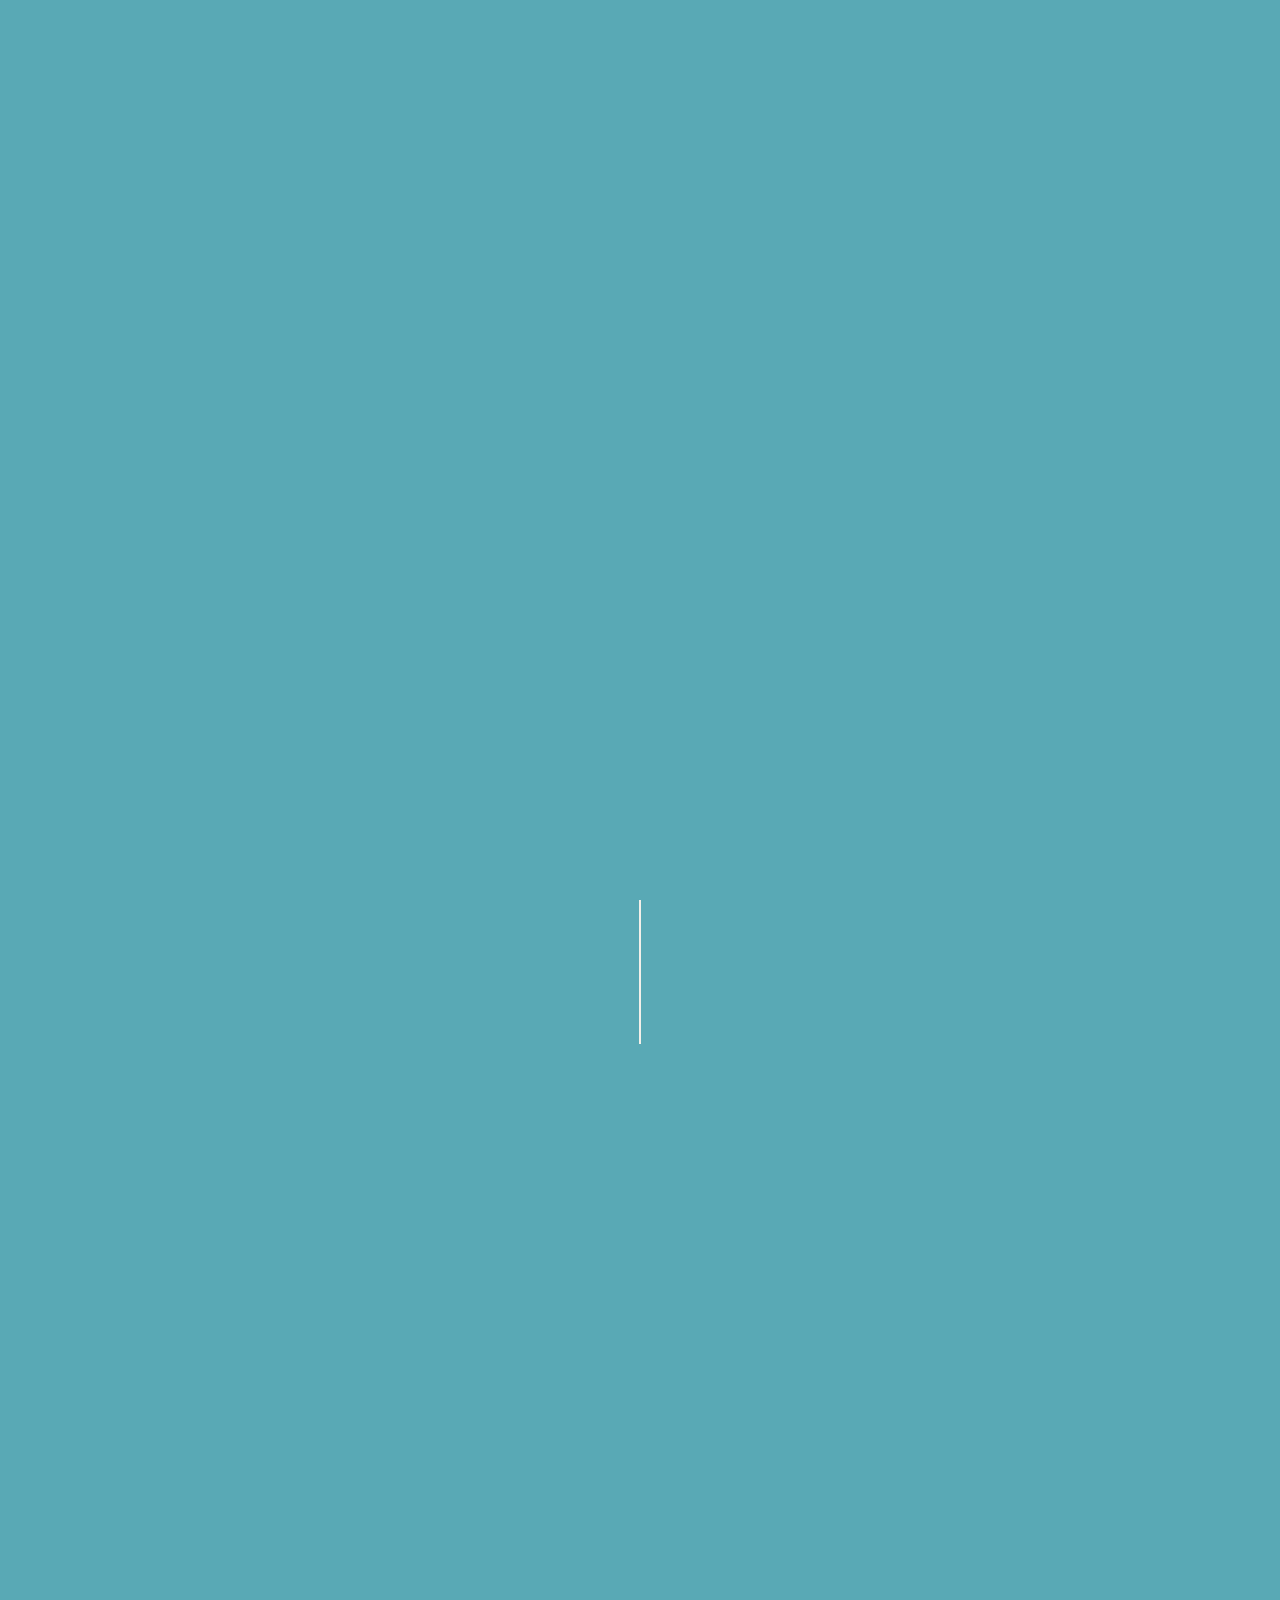
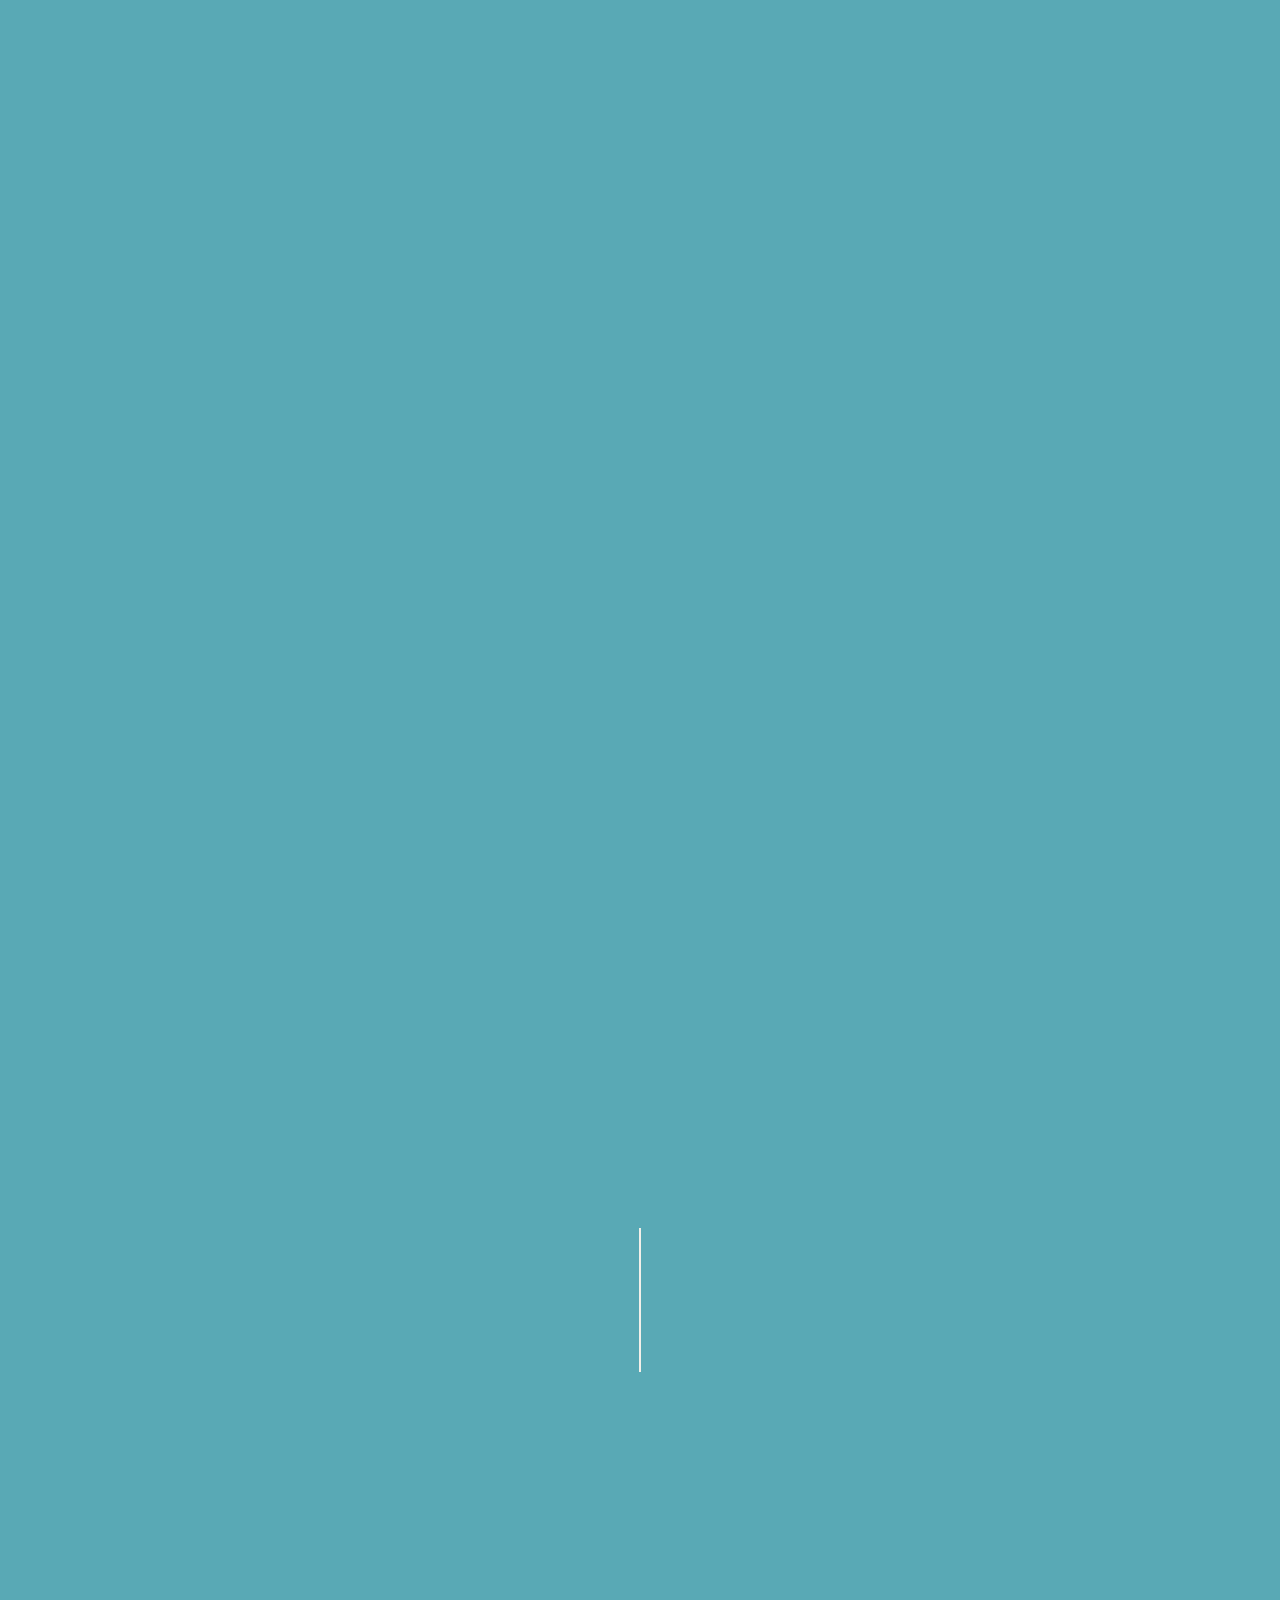
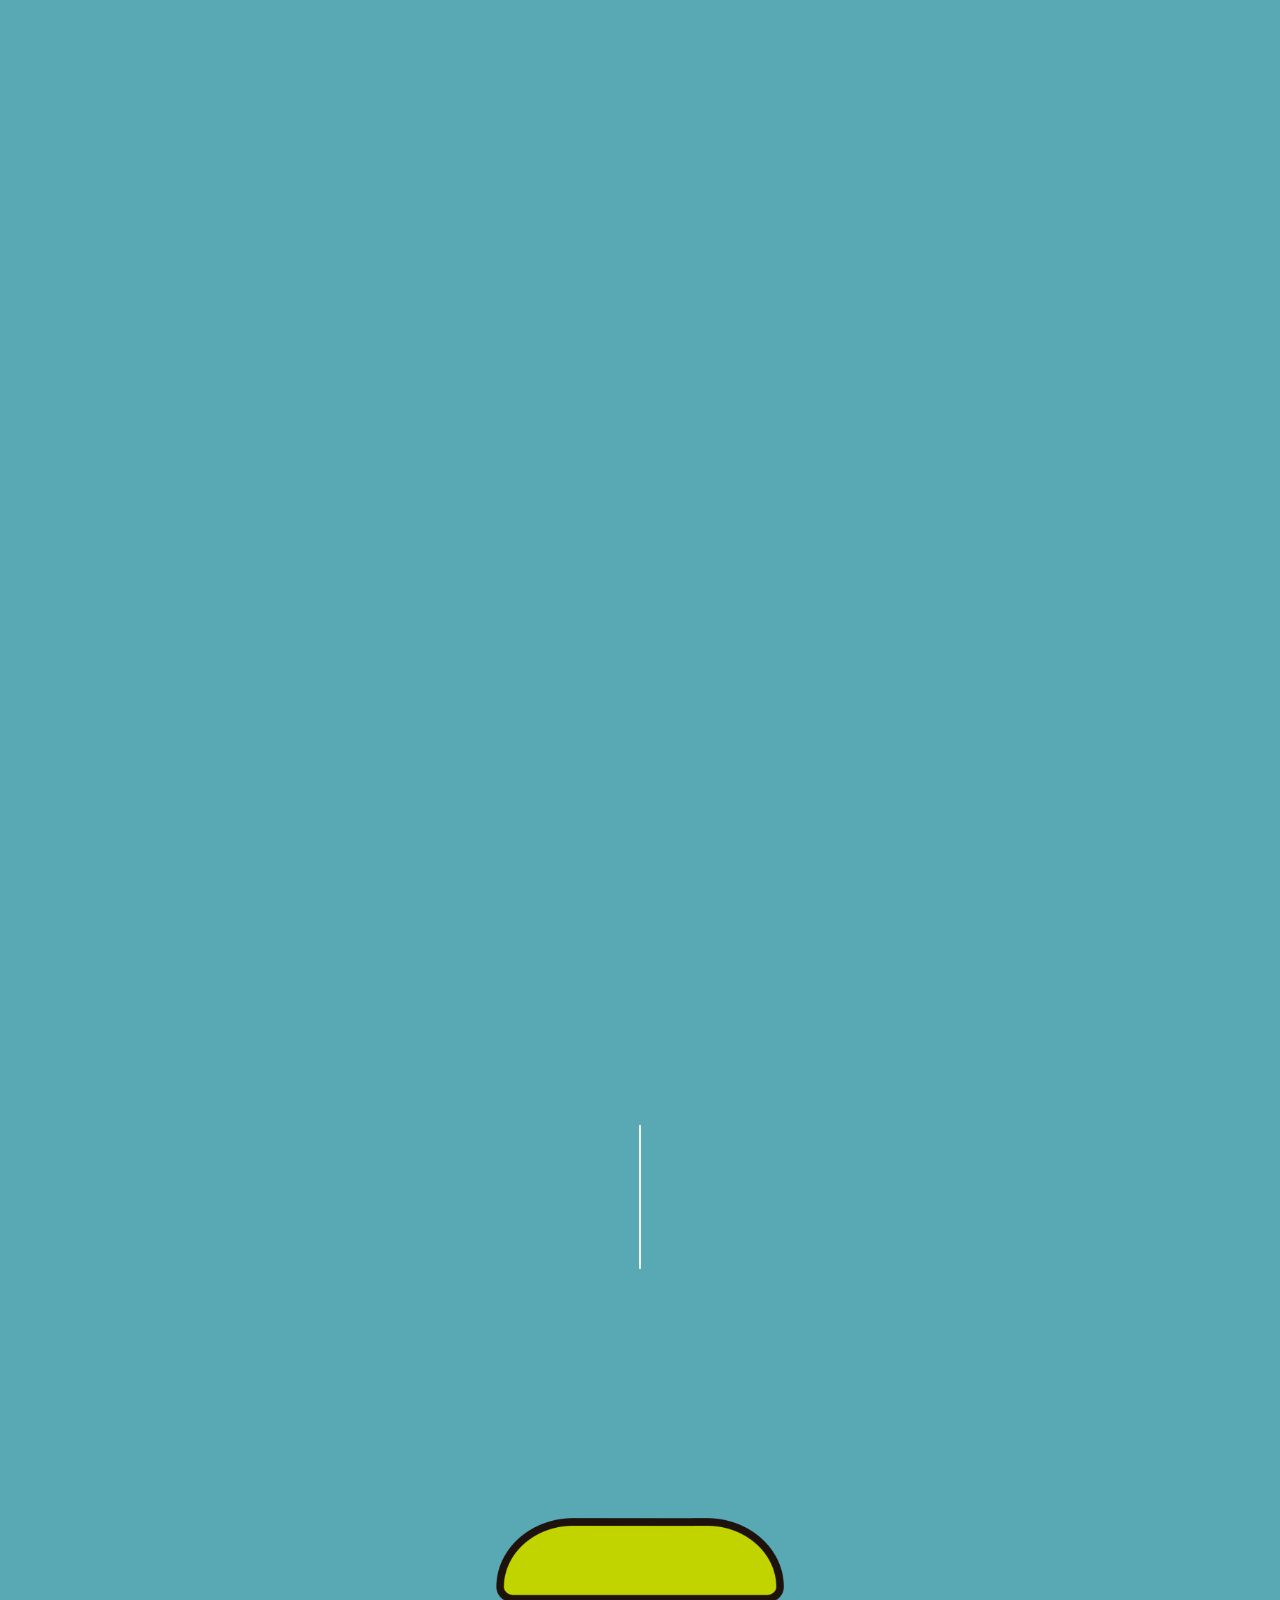
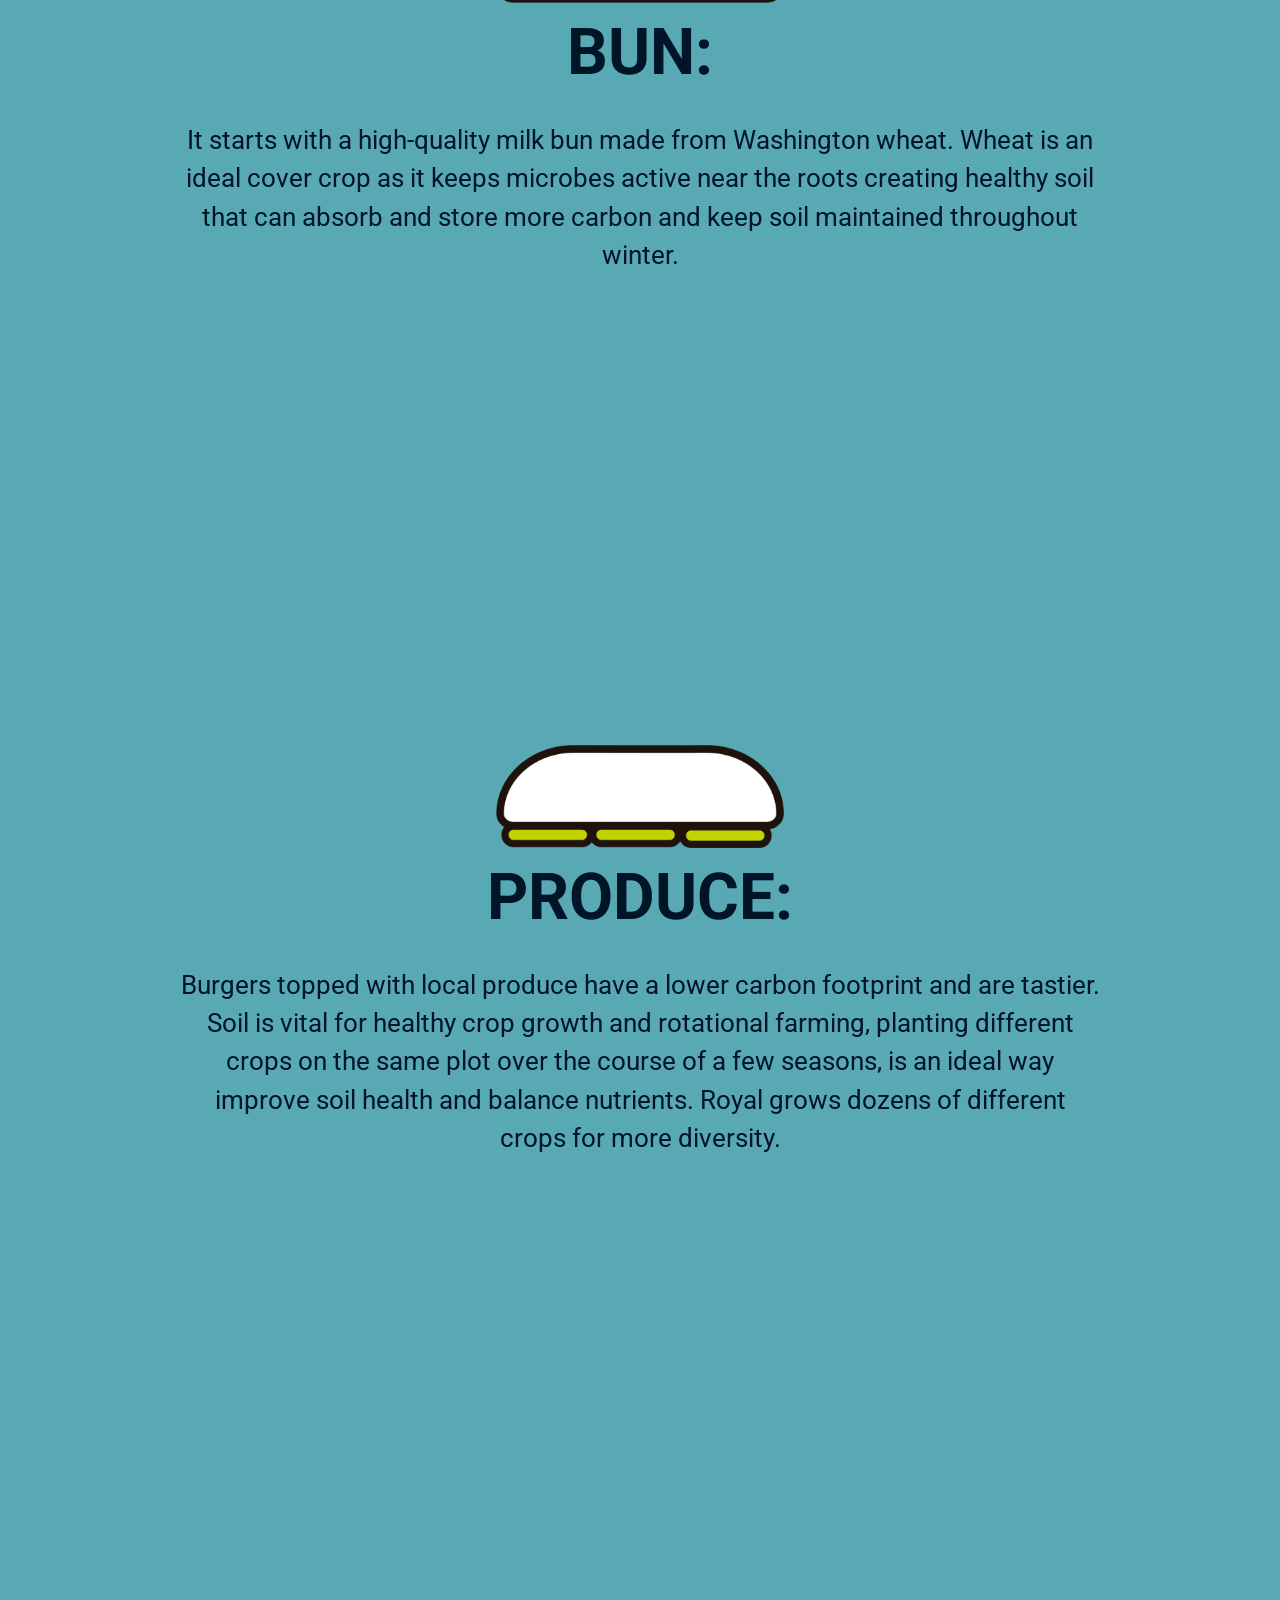
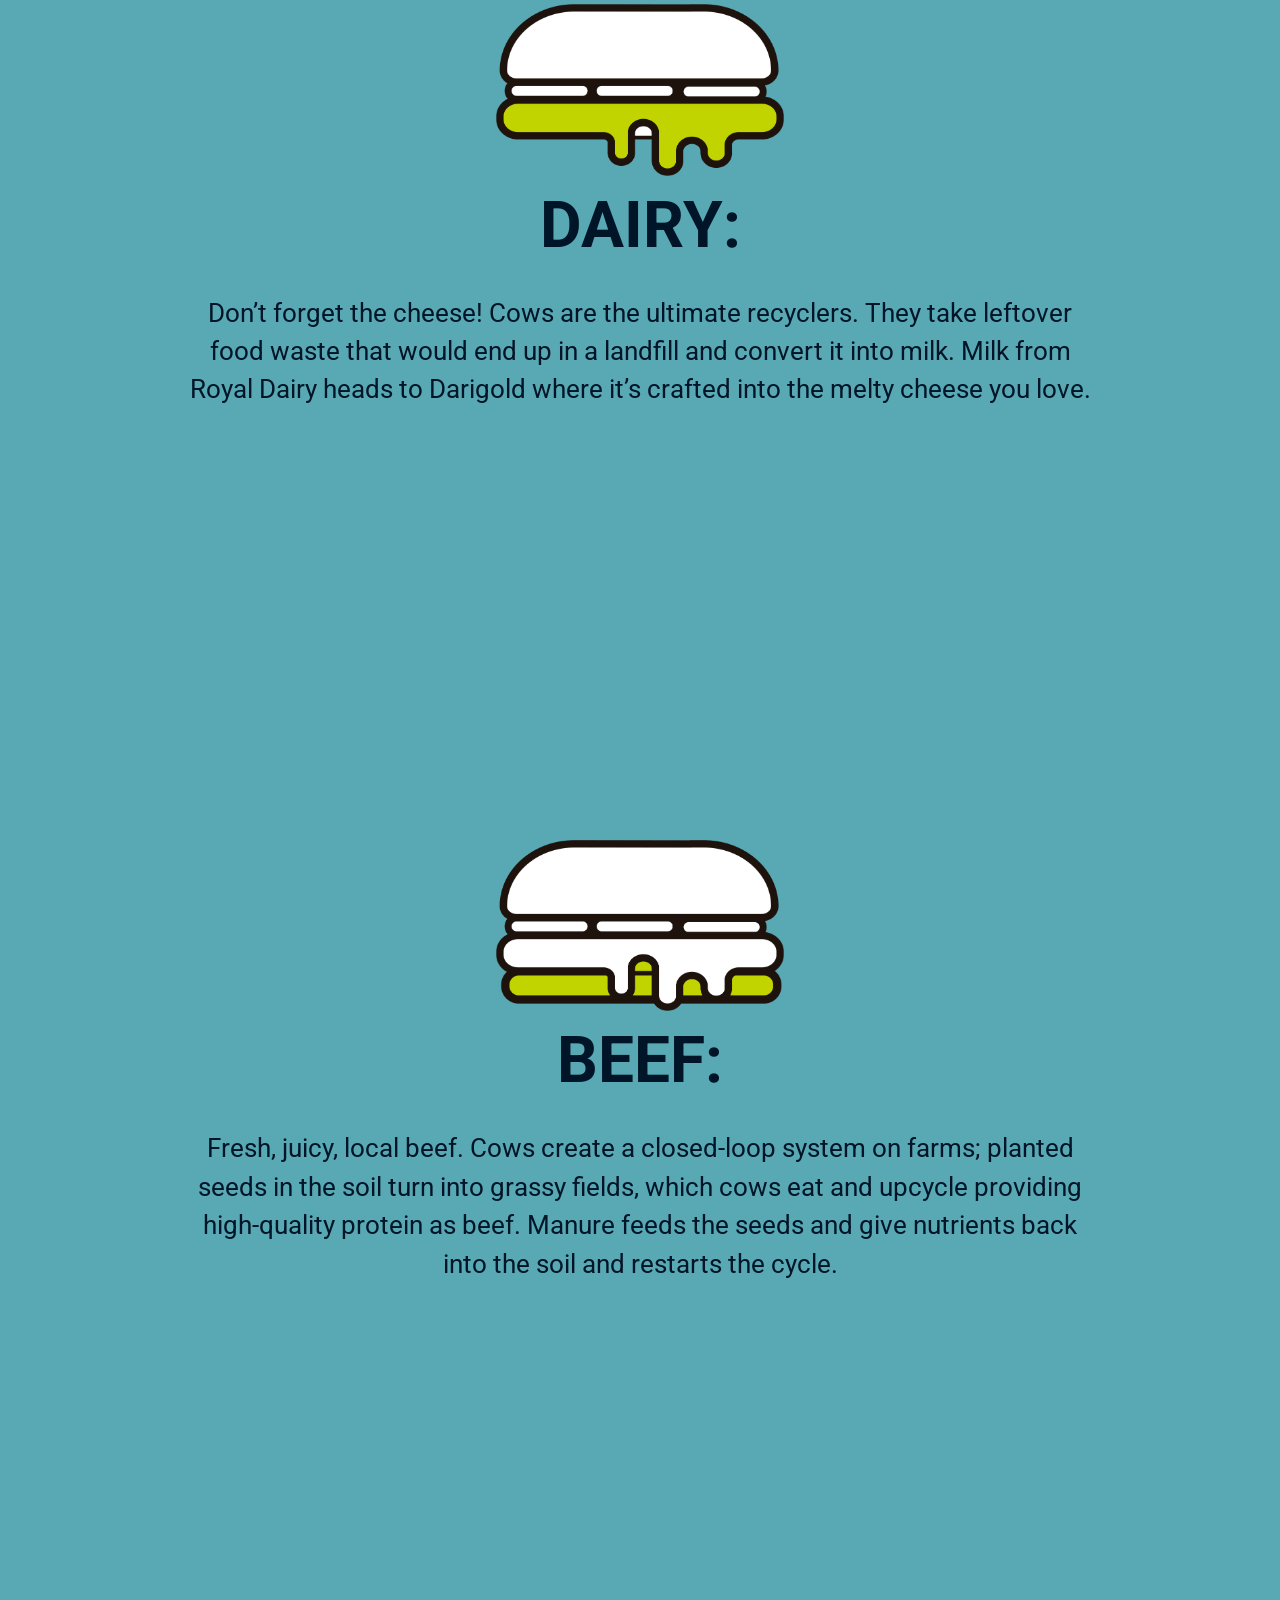
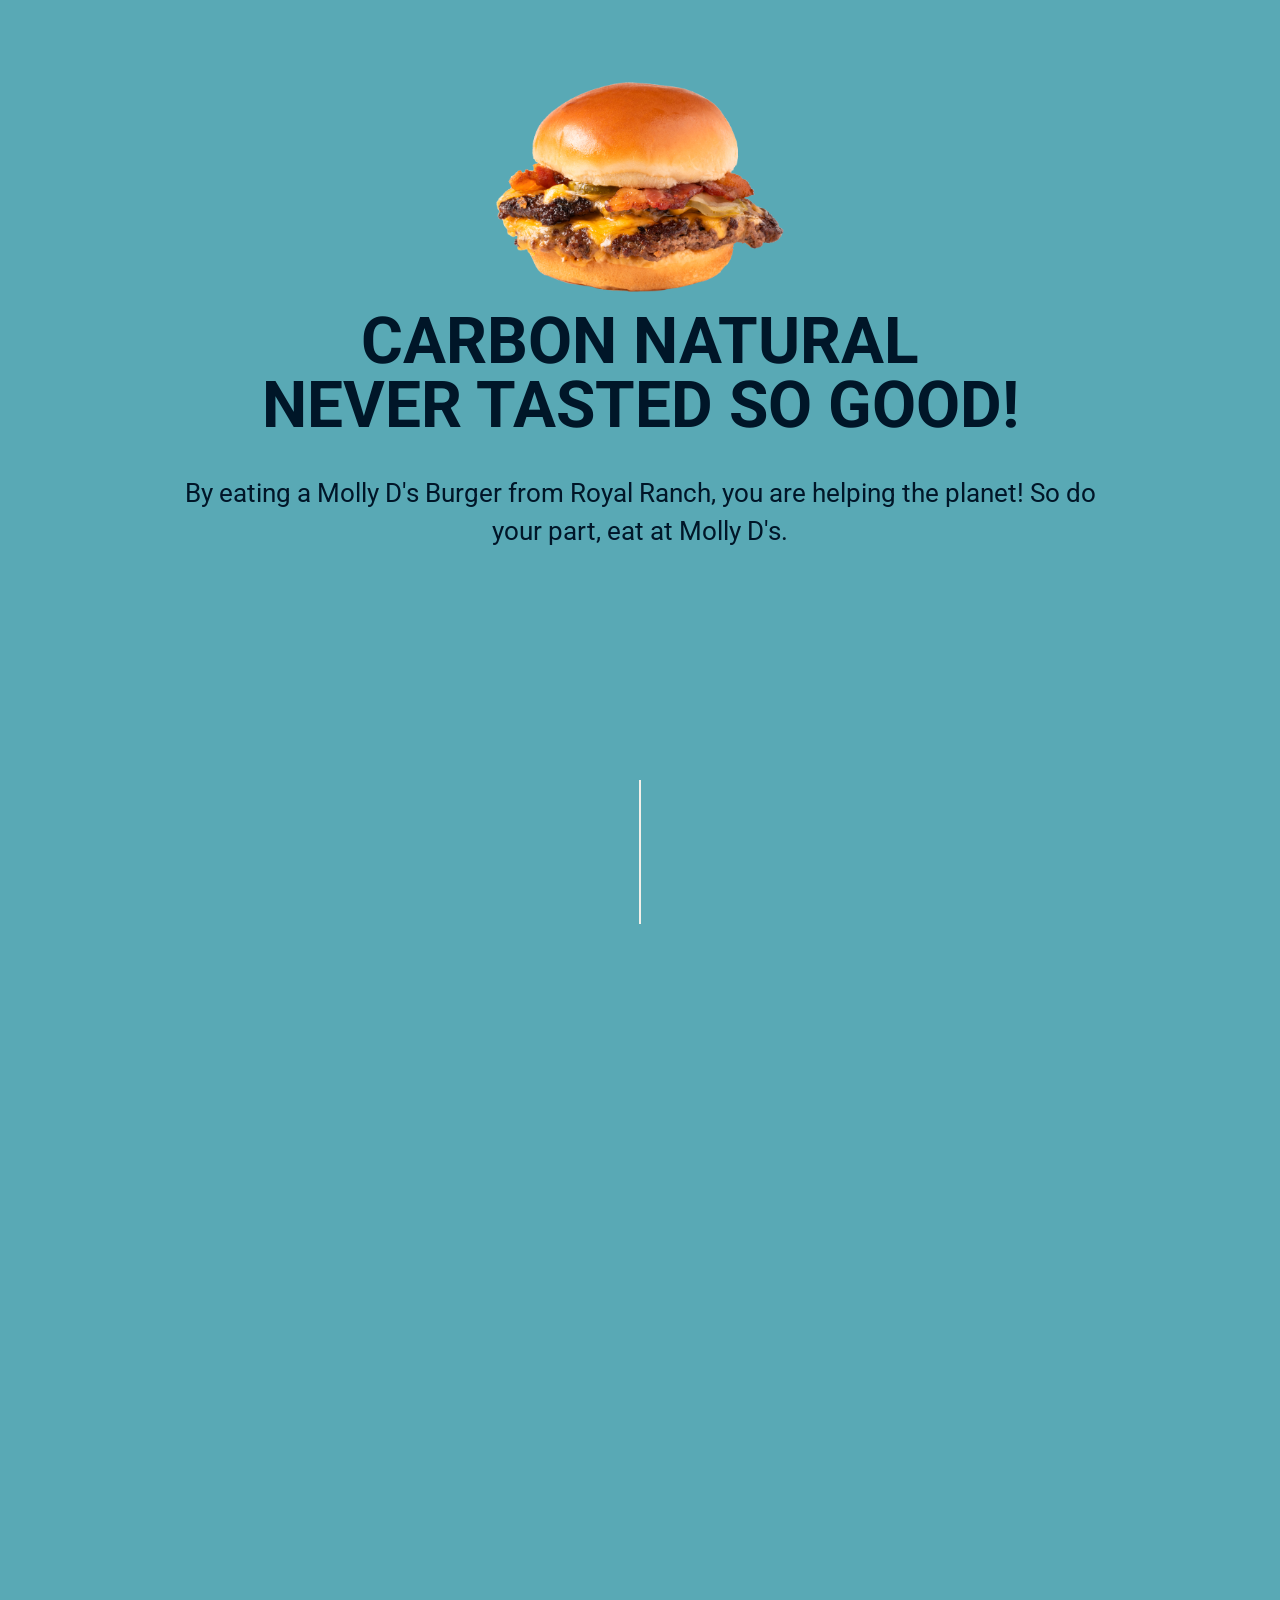
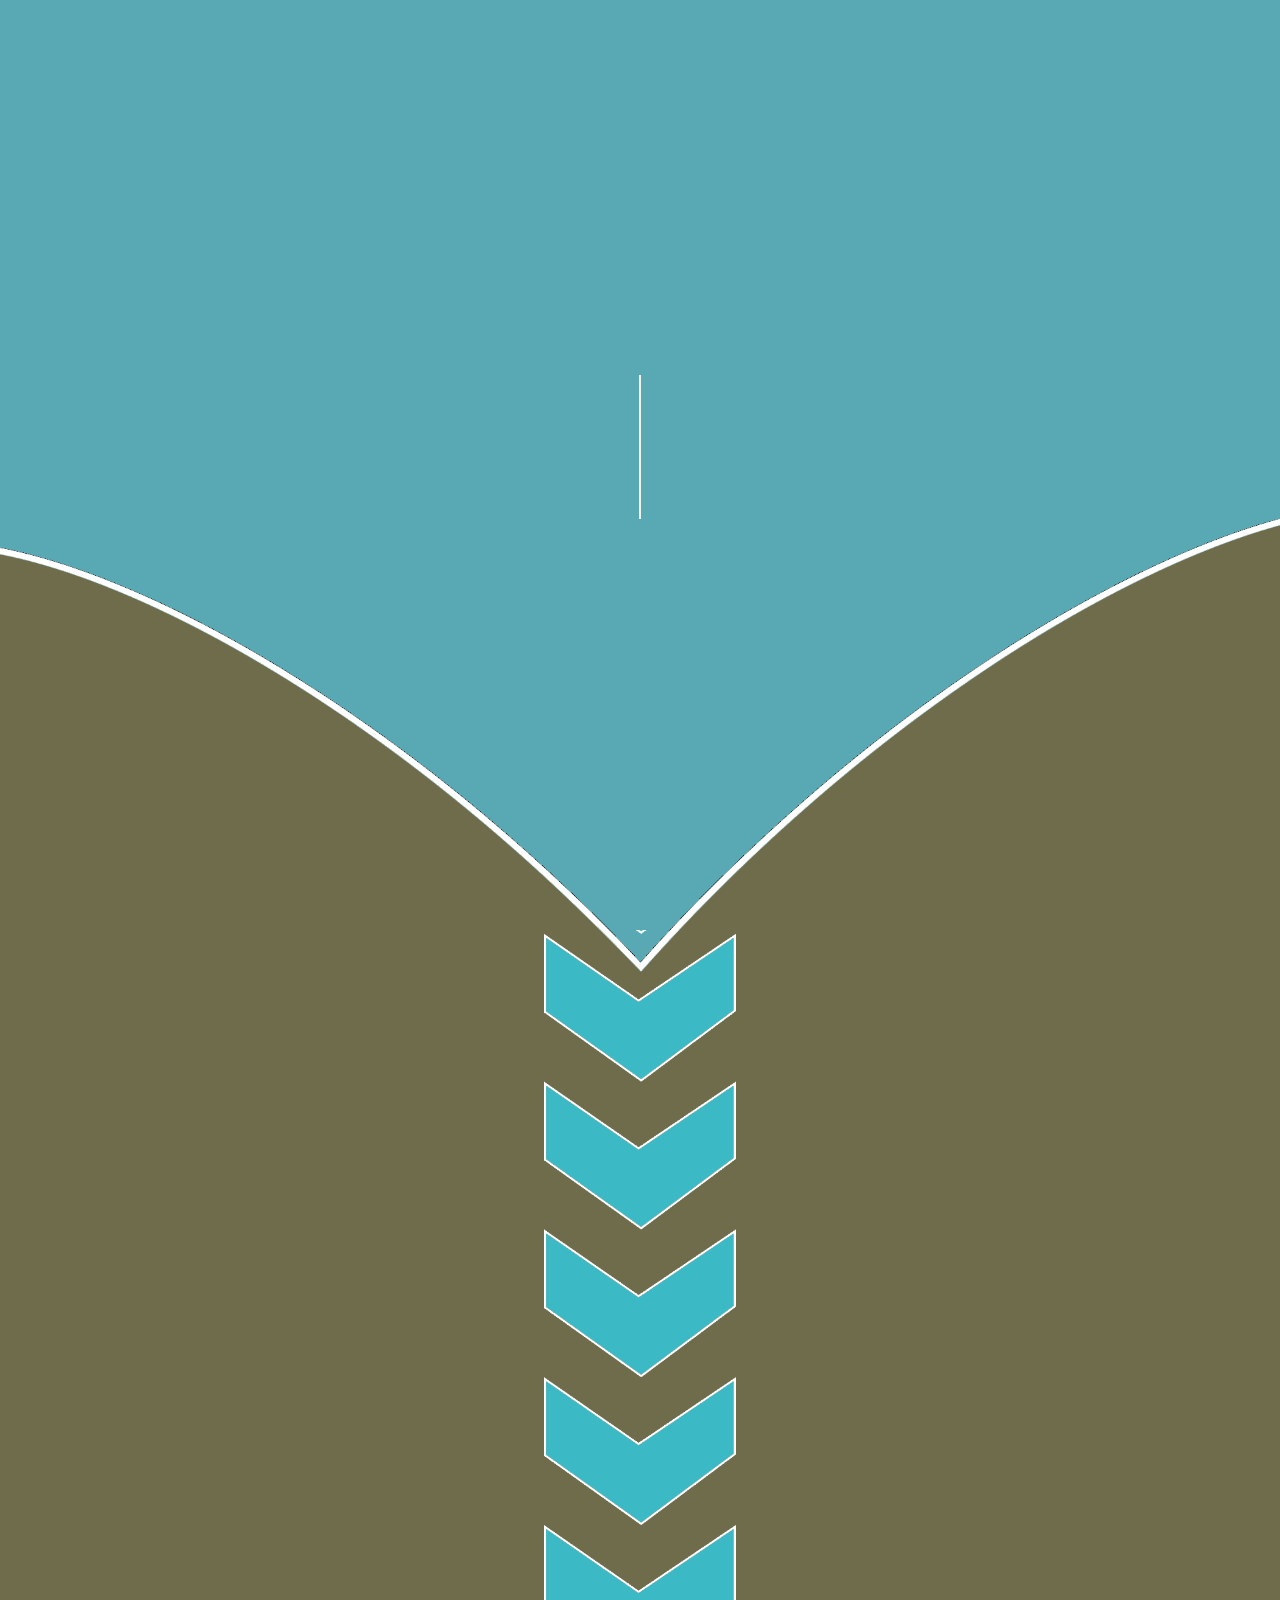
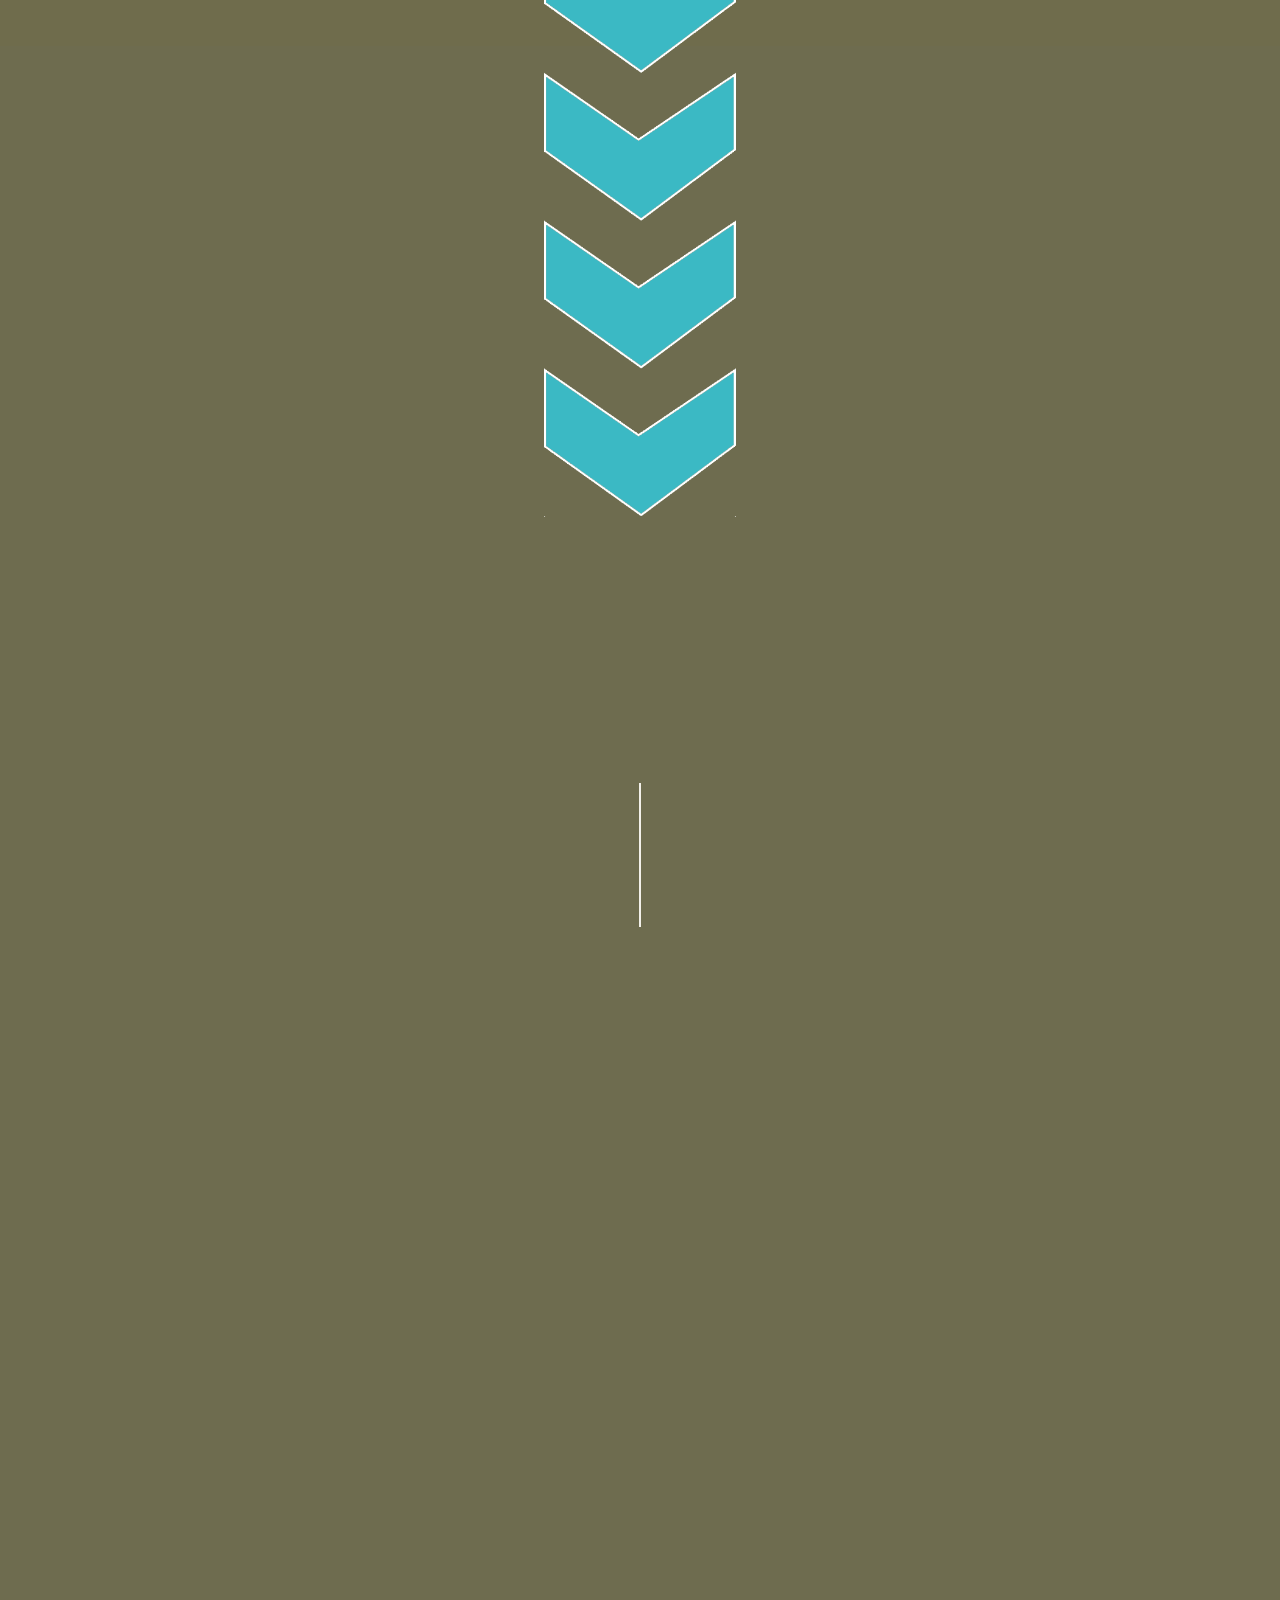
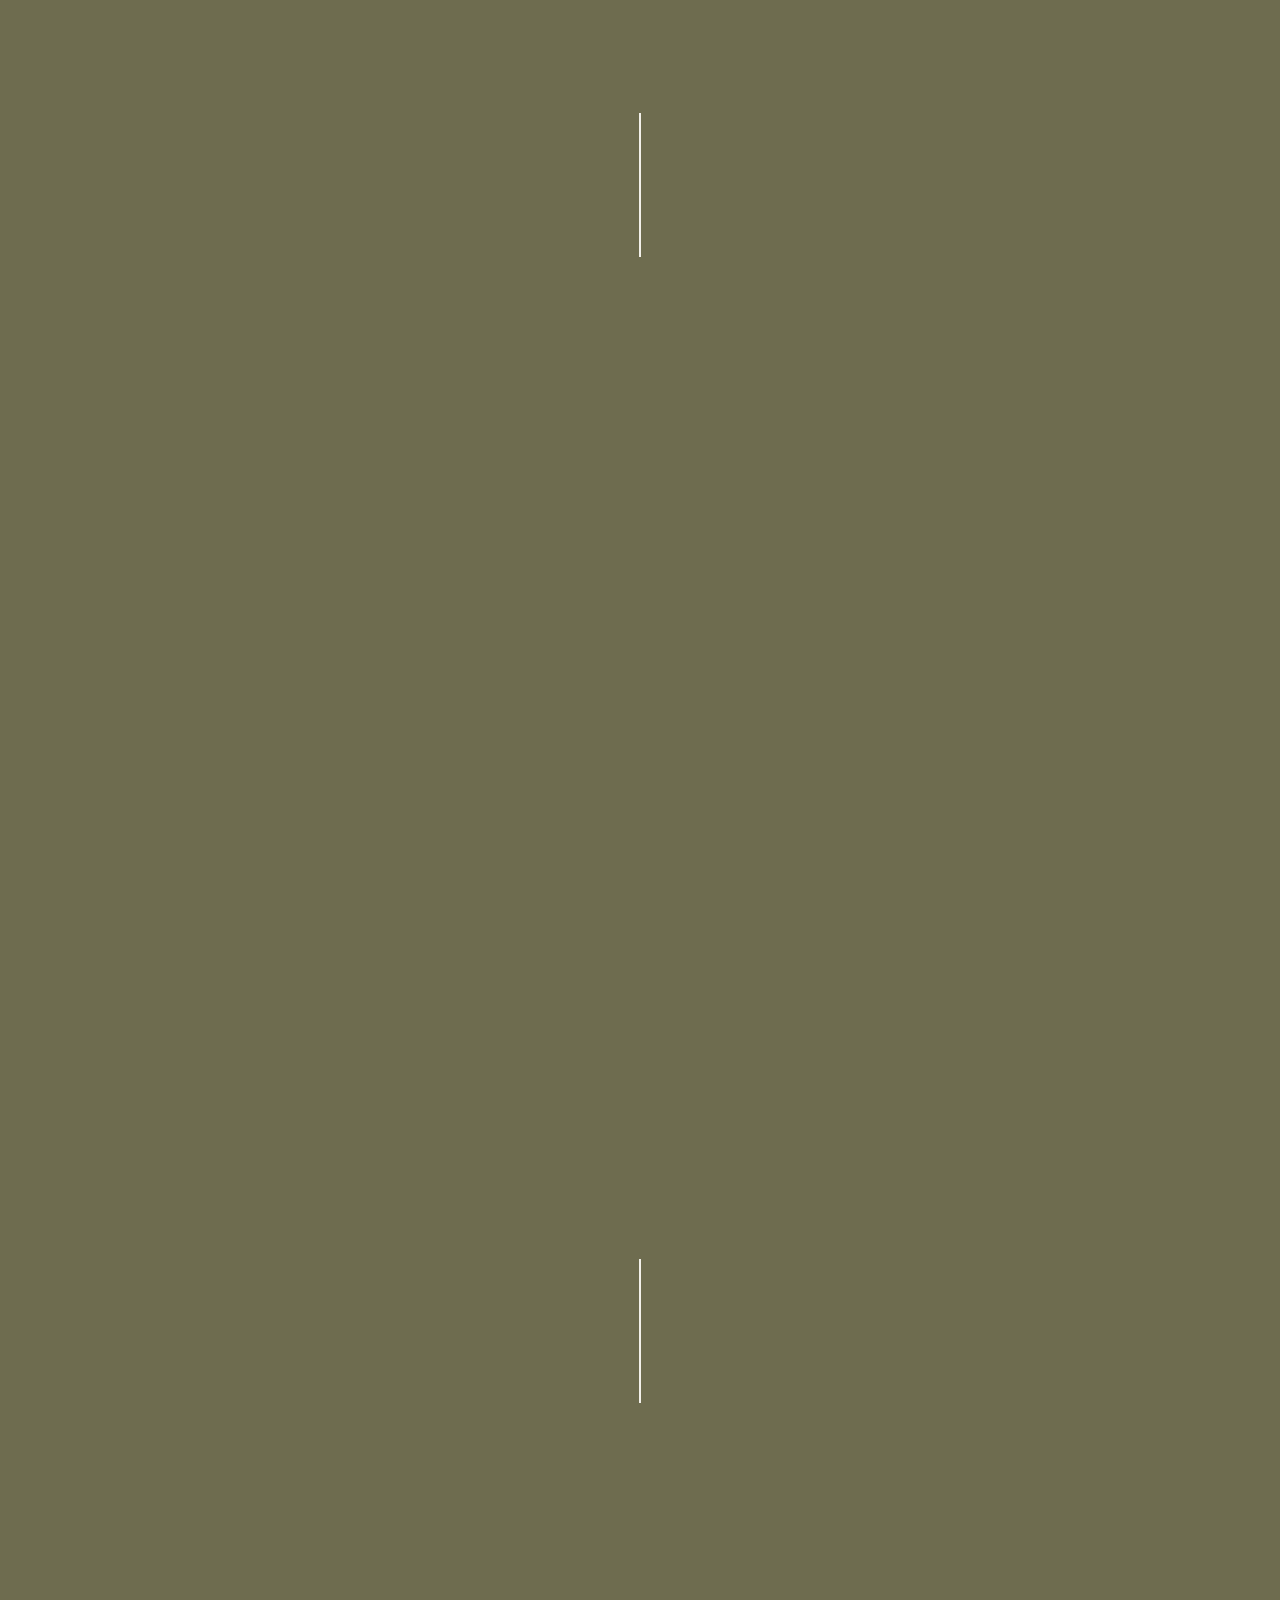
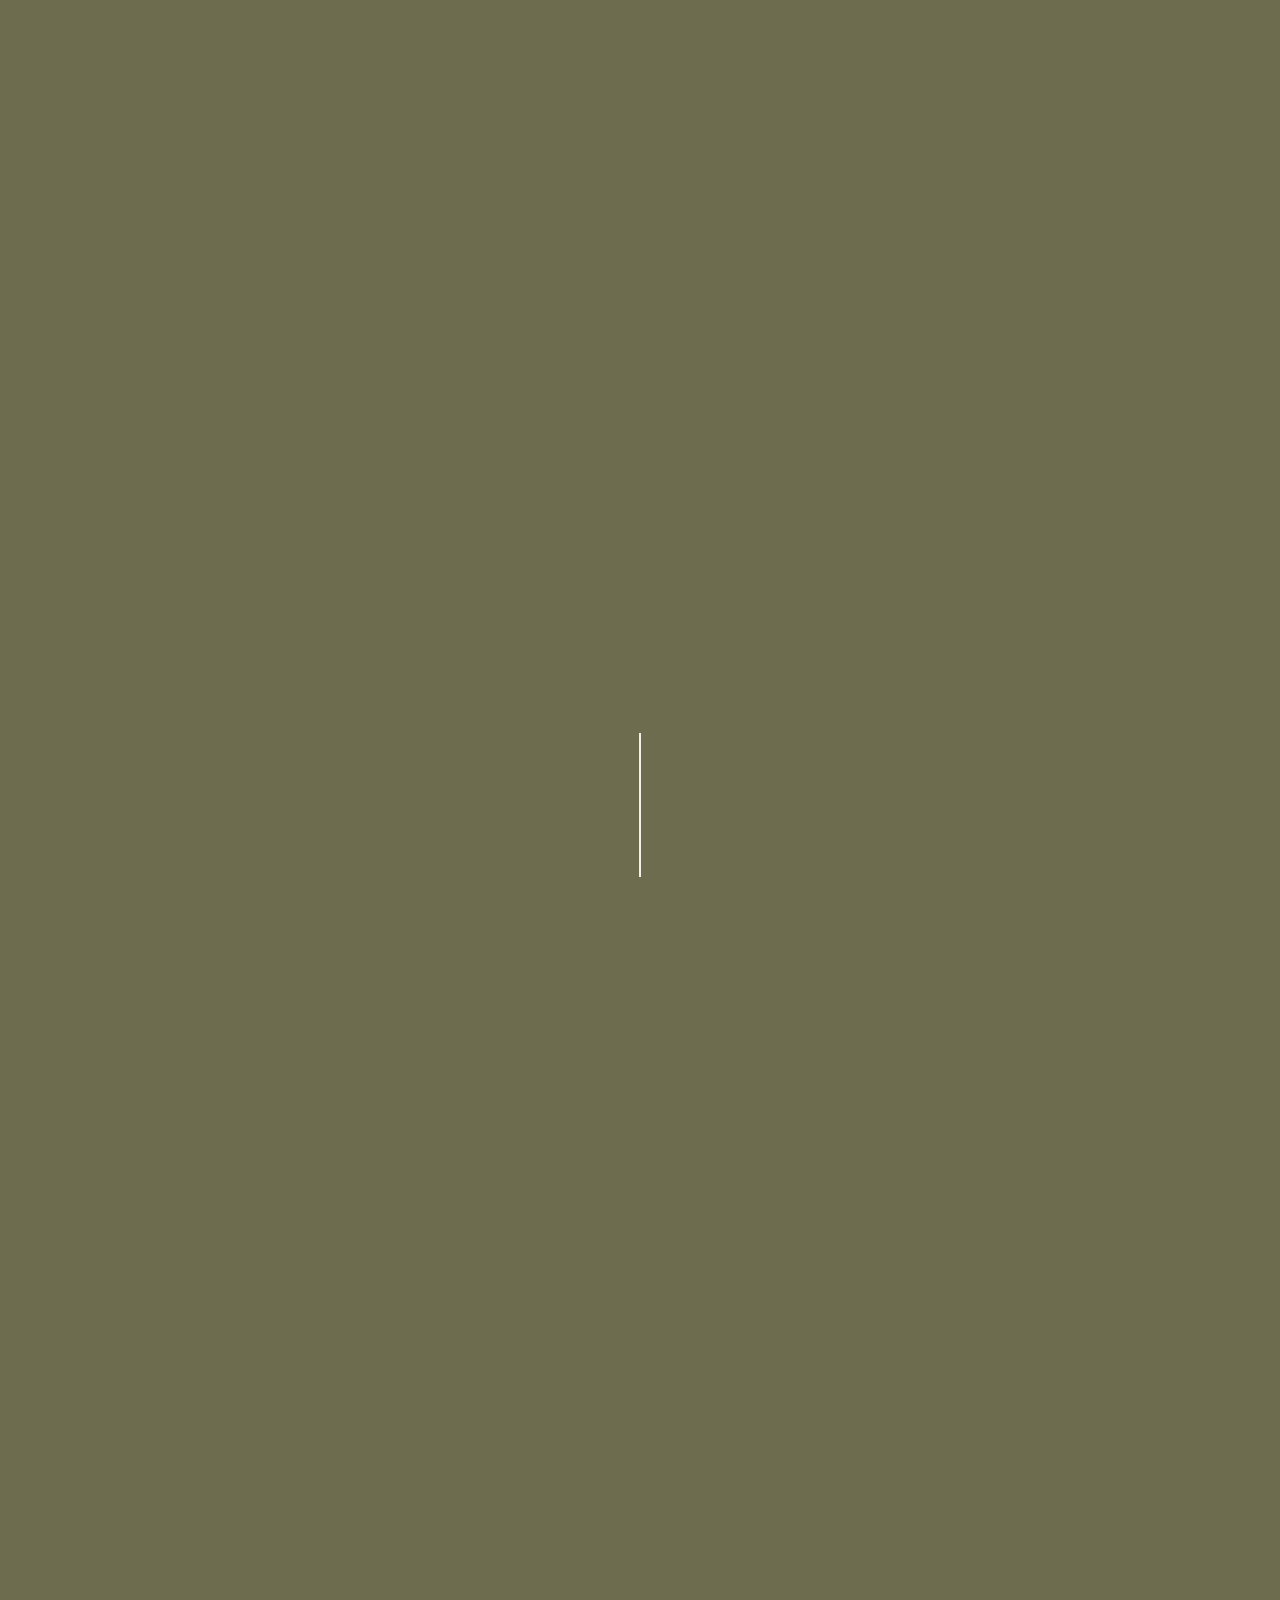
==== docs/index.html @ 006d2872 "Preparando despliegue" ====
<!DOCTYPE html>
<html lang="en">
  <head>
    <meta charset="UTF-8" />
    <meta http-equiv="X-UA-Compatible" content="IE=edge" />
    <meta name="viewport" content="width=device-width, initial-scale=1.0" />

    <link rel="shortcut icon" href="assets/crown_logo_white.png" id="favicon" />
    <link
      href="https://fonts.googleapis.com/css2?family=Roboto:wght@300;400;700&amp;display=swap"
      rel="stylesheet"
    />
    <link rel="preconnect" href="https://fonts.googleapis.com" />
    <link rel="preconnect" href="https://fonts.gstatic.com" crossorigin />
    <link
      href="https://fonts.googleapis.com/css2?family=Bebas+Neue&display=swap"
      rel="stylesheet"
    />
    <link
      rel="stylesheet"
      href="https://site-assets.fontawesome.com/releases/v6.1.0/css/all.css"
    />
    <link rel="stylesheet" href="css/styles.css" />
    <link href="plugins/aos/aos.css" rel="stylesheet" />
    <link rel="stylesheet" href="plugins/fullPage.js-msater/fullpage.min.css" />

    <title>ReGeneration</title>
  </head>
  <body class="scroll-y-none">
    <!-- <nav class="navbar navbar-dark p-sticky">
      <div class="" id="span_icon">
        <a href="#">
          <img src="assets/icon-logo-azul-claro.png" alt="logo floating" class="img-responsive">
        </a>
      </div>
      <div class="fw-900">ReGeneration</div>

      <ul class="d-flex">
        <li><a href="#section_hero">ReGeneration</a></li>
        <li><a href="#section_we_are">NOT WE'ARE</a></li>
        <li><a href="#section_carbon">Carbon NATURAL</a></li>
      </ul>
    </nav> -->

    <span class="d-none" id="span_icon">
      <a href="#">
        <img src="assets/crown_logo.png" alt="logo floating" class="" />
      </a>
    </span>

    <div
      class="container-full d-flex justify-content-center text-center bg-blue"
    >
      <section class="h-100 p-0" id="section_hero">
        <div class="h-100 w-100 bg-dark hero" id="intro_logo">
          <img
            src="assets/crown_logo_white.png"
            class="img-sm"
            alt="logo RE"
            id="logo_intro"
          />
        </div>
        <!-- <div class="h-100 w-100 bg-light hero d-none" id="intro_1">
          <h1>INTRO #1</h1>
        </div> -->
        <!-- <div class="h-100 w-100 bg-dark hero d-none" id="intro_2">
          <h1>INTRO #2</h1>
        </div> -->
        <!-- <div class="h-100 w-100 bg-light hero d-none" id="intro_3">
          <img
            src="assets/hamburgers/Hamburger-5-azul-claro.png"
            alt="img hamburger-5"
            class="img-5"
          />
        </div> -->

        <div class="p-relative d-flex justify-content-center" id="hero">
          <img
            src="assets/main-logo.png"
            alt="main-logo-royal"
            class="img-hero"
            id="img_hero_1"
          />
          <img src="assets/arroba-clara.png" alt="arroba" class="img-sm" />
          <img
            src="assets/logotipo.png"
            alt="logotipo-molly-burguers"
            class="img-hero"
            id="img_hero_2"
          />
        </div>
      </section>

      <hr
        class="separator"
        data-aos="slide-down"
        data-aos-duration="5200"
        data-aos-easing="ease-in-out-back"
        data-aos-anchor-placement="center-bottom"
      />

      <section class="" id="section_we_are">
        <div class="container-grid-rows justify-items-center">
          <div
            class="d-flex align-items-center"
            data-aos="fade-up"
            data-aos-duration="1000"
            data-aos-easing="ease-in-out-back"
            data-aos-anchor-placement="center-bottom"
          >
            <img
              src="assets/logo-complete.png"
              alt="logo-regeneration"
              class="img-75"
            />
            <p class="">
              The generation determined to learn from their roots and create
              lasting change to restore our world.
            </p>
          </div>

          <div>
            <h1
              class="title"
              data-aos="fade-up"
              data-aos-duration="1000"
              data-aos-easing="ease-in-out-back"
              data-aos-anchor-placement="center-bottom"
            >
              WE'RE NOT GEN Y
            </>
            <h1
              class="title"
              data-aos="fade-up"
              data-aos-duration="1000"
              data-aos-easing="ease-in-out-back"
              data-aos-anchor-placement="center-bottom"
            >
              WE'RE NOT GEN Z
            </h1>
          </div>

          <div class="d-flex align-items-center">
            <h1
              class="title text-light"
              data-aos="fade-up"
              data-aos-duration="1000"
              data-aos-easing="ease-in-out-back"
              data-aos-anchor-placement="center-bottom"
            >
              WE ARE THE [RE]GENERATION
            </h1>
            <p
              data-aos="fade-up"
              data-aos-duration="1000"
              data-aos-easing="ease-in-out-back"
              data-aos-anchor-placement="center-bottom"
            >
              Royal Family Farming wants to bring a new community together to
              uplift and reinvigorate through connections with ourselves, each
              other, and our earth.
            </p>
            <a href="https://subscribepage.io/jointheregeneration" target="_blank">
               <img
                 src="assets/join-us.PNG"
                 alt="img join us"
                 class="img-75"
                 data-aos="fade-up"
                 data-aos-duration="1000"
                 data-aos-easing="ease-in-out-back"
                 data-aos-anchor-placement="center-bottom"
               />
            </a>
            <p
              data-aos="fade-up"
              data-aos-duration="1000"
              data-aos-easing="ease-in-out-back"
              data-aos-anchor-placement="center-bottom"
            >
              for workshops, social media chats, and more. We want to
              collaborate on how to create change in our world, a world that
              needs more than to be sustained, it needs to be healed.
            </p>
            <div
              class="d-flex img-container-25 border-circle border-md mx-auto"
              data-aos="fade-up"
              data-aos-duration="1000"
              data-aos-easing="ease-in-out-back"
              data-aos-anchor-placement="center-bottom"
            >
              <img
                src="assets/Austin_kids.jpg"
                alt="img cowboys family"
                class="img-responsive"
              />
            </div>
            <h1
              class="title"
              data-aos="fade-up"
              data-aos-duration="1000"
              data-aos-easing="ease-in-out-back"
              data-aos-anchor-placement="center-bottom"
            >
              LET’S DO THIS TOGETHER!
            </h1>
          </div>
        </div>
      </section>

      <hr
        class="separator"
        data-aos="slide-down"
        data-aos-duration="5200"
        data-aos-easing="ease-in-out-back"
        data-aos-anchor-placement="center-bottom"
      />

      <section class="justify-items-center" id="section_carbon">
        <div class="d-flex align-items-center">
          <h2
            class="subtitle"
            data-aos="fade-up"
            data-aos-duration="1000"
            data-aos-easing="ease-in-out-back"
            data-aos-anchor-placement="center-bottom"
          >
            Construction of your
          </h2>
          <h1
            class="title"
            data-aos="fade-up"
            data-aos-duration="1000"
            data-aos-easing="ease-in-out-back"
            data-aos-anchor-placement="center-bottom"
          >
            CARBON NATURAL
          </h1>
          <img
            src="assets/molly-burgers.png"
            alt="logo molly burguers"
            class="img-75 py-1"
            data-aos="fade-up"
            data-aos-duration="1000"
            data-aos-easing="ease-in-out-back"
            data-aos-anchor-placement="center-bottom"
          />
          <h1
            class="title"
            data-aos="fade-up"
            data-aos-duration="1000"
            data-aos-easing="ease-in-out-back"
            data-aos-anchor-placement="center-bottom"
          >
            INTRO:
          </h1>
          <p
            data-aos="fade-up"
            data-aos-duration="1000"
            data-aos-easing="ease-in-out-back"
            data-aos-anchor-placement="center-bottom"
          >
            A top-notch burger starts with simple ingredients, and they’re even
            better when they’re local and sustainable. With beef (and milk!)
            sourced from Royal Family Farming in Royal City, WA. Regenerative
            farming is better for the farmers, the cows, the land, and the
            community.
          </p>
          <div
            class="d-flex img-container-25 border-circle border-md mx-auto"
            data-aos="fade-up"
            data-aos-duration="1000"
            data-aos-easing="ease-in-out-back"
            data-aos-anchor-placement="center-bottom"
          >
            <img
              src="assets/1-person.png"
              alt="img cowboys family"
              class="img-responsive"
            />
          </div>
        </div>
      </section>

      <hr
        class="separator"
        data-aos="slide-down"
        data-aos-duration="5200"
        data-aos-easing="ease-in-out-back"
        data-aos-anchor-placement="center-bottom"
      />

      <section class="py-1 section_parallax" id="section_bun">
         <div
           class="d-flex align-items-center element_parallax"

         >
           <img
             id="img_hamburger_1"
             src="assets/hamburgers/Hamburger-1.png"
             alt="img hamburger-1"
             class="img-5 img_parallax"
           />
           <div class="title">BUN:</div>
           <p>
             It starts with a high-quality milk bun made from Washington wheat.
             Wheat is an ideal cover crop as it keeps microbes active near the
             roots creating healthy soil that can absorb and store more carbon
             and keep soil maintained throughout winter.
           </p>
         </div>

         <div
           class="d-flex align-items-center element_parallax"

         >
           <img
             src="assets/hamburgers/Hamburger-2.png"
             alt="img hamburger-2"
             class="img-5"
           />
           <div class="title">PRODUCE:</div>
           <p>
             Burgers topped with local produce have a lower carbon footprint and
             are tastier.<br />
             Soil is vital for healthy crop growth and rotational farming,
             planting different crops on the same plot over the course of a few
             seasons, is an ideal way improve soil health and balance nutrients.
             Royal grows dozens of different crops for more diversity.
           </p>
         </div>

         <div
           class="d-flex align-items-center element_parallax"

         >
           <img
             src="assets/hamburgers/Hamburger-3.png"
             alt="img hamburger-3"
             class="img-5"
           />
           <div class="title">DAIRY:</div>
           <p>
             Don’t forget the cheese! Cows are the ultimate recyclers. They take
             leftover food waste that would end up in a landfill and convert it
             into milk. Milk from Royal Dairy heads to Darigold where it’s
             crafted into the melty cheese you love.
           </p>
         </div>

         <div
           class="d-flex align-items-center element_parallax"

         >
           <img
             src="assets/hamburgers/Hamburger-4.png"
             alt="img hamburger-4"
             class="img-5"
           />
           <div class="title">BEEF:</div>
           <p>
             Fresh, juicy, local beef. Cows create a closed-loop system on farms;
             planted seeds in the soil turn into grassy fields, which cows eat
             and upcycle providing high-quality protein as beef. Manure feeds the
             seeds and give nutrients back into the soil and restarts the cycle.
           </p>
         </div>

         <div class="d-flex align-items-center element_parallax">
           <img
             src="assets/hamburgers/Hamburger-6.png"
             alt="img hamburger-5"
             class="img-5"
           />
           <div class="title">
             CARBON NATURAL<br />
             NEVER TASTED SO GOOD!
           </div>
           <p>
             By eating a Molly D's Burger from Royal Ranch, you are helping the
             planet! So do your part, eat at Molly D's.
           </p>
         </div>
         <!-- <div
           class="d-flex h-100 align-items-center element_parallax"

         >
           <img
             src="assets/hamburgers/Hamburger-6.png"
             alt="img hamburger-6"
             class="img-5"
           />

           <hr
             class="separator mt-5"
             style="left:0%; height:25rem"
             data-aos="slide-down"
             data-aos-duration="5200"
             data-aos-easing="ease-in-out-back"
             data-aos-anchor-placement="center-bottom"
           />
         </div> -->
       </section>

      <!-- <section class="snap-section snap-container" id="section_hamburgers"> -->
      <!-- <section
        class="py-1 h-100 bg_parallax snap-section bg-dark"
        id="section_paralax_1"
      ></section>
      <section
        class="py-1 h-100 bg_parallax snap-section"
        id="section_paralax_2"
      ></section>
      <section
        class="py-1 h-100 bg_parallax snap-section bg-dark"
        id="section_paralax_3"
      ></section>
      <section
        class="py-1 h-100 bg_parallax snap-section"
        id="section_paralax_4"
      ></section>
      <section
        class="py-1 h-100 bg_parallax snap-section bg-dark"
        id="section_paralax_5"
      ></section>
      <section
        class="py-1 h-100 bg_parallax snap-section"
        id="section_paralax_6"
      ></section> -->
      <!-- </section> -->

      <hr
        class="separator snap-section"
        data-aos="slide-down"
        data-aos-duration="5200"
        data-aos-easing="ease-in-out-back"
        data-aos-anchor-placement="center-bottom"
      />

      <section class="snap-section" id="section_how_it_works">
        <div class="d-flex align-items-center">
          <div
            class="img-container-25 border-circle border-md"
            data-aos="fade-up"
            data-aos-duration="1000"
            data-aos-easing="ease-in-out-back"
            data-aos-anchor-placement="center-bottom"
          >
            <img
              src="assets/steer.jpg"
              alt="img cow steer"
              class="img-responsive"
            />
          </div>
          <h1
            class="title"
            data-aos="fade-up"
            data-aos-duration="1000"
            data-aos-easing="ease-in-out-back"
            data-aos-anchor-placement="center-bottom"
          >
            HOW IT WORKS
          </h1>
          <h2
            class="subtitle"
            data-aos="fade-up"
            data-aos-duration="1000"
            data-aos-easing="ease-in-out-back"
            data-aos-anchor-placement="center-bottom"
          >
            Cows close the carbon cycle
          </h2>
          <p
            data-aos="fade-up"
            data-aos-duration="1000"
            data-aos-easing="ease-in-out-back"
            data-aos-anchor-placement="center-bottom"
          >
            Cows are nature’s recyclers. Everything they eat contributes to a
            regenerative system. They have four compartments in their stomachs
            that convert soil-benefiting feed and food waste into nutrient-rich
            protein, beef and dairy, all while producing manure that fertilizes
            crops and restarts the cycle for the next generation of our food.
            Pretty cool, huh?
          </p>
        </div>
      </section>

      <hr
        class="separator"
        data-aos="slide-down"
        data-aos-duration="5200"
        data-aos-easing="ease-in-out-back"
        data-aos-anchor-placement="center-bottom"
      />
    </div>
    <div
      class="container-full d-flex justify-content-center text-center bg-blue-brown"
    >
      <section class="text-light px-auto mx-none" id="section_into_soil">
        <div class="d-flex align-items-center div_section_into_soil">
          <h1
            class=""
            data-aos="fade-up"
            data-aos-duration="1000"
            data-aos-easing="ease-in-out-back"
            data-aos-anchor-placement="center-bottom"
          >
            CARBON OUT <br />
            OF THE <br />
            AIR
          </h1>

          <div class="arrows">
             <!-- <div class="bg-arrow"></div>
             <div class="bg-arrow"></div>
             <div class="bg-arrow"></div>
             <div class="bg-arrow"></div>
             <div class="bg-arrow"></div>
             <div class="bg-arrow"></div>
             <div class="bg-arrow"></div>
             <div class="bg-arrow"></div>
             <div class="bg-arrow"></div>
             <div class="bg-arrow"></div>
             <div class="bg-arrow"></div>
             <div class="bg-arrow"></div> -->
          </div>

          <h1
            class="mt-2 p-bottom"
            data-aos="fade-up"
            data-aos-duration="1000"
            data-aos-easing="ease-in-out-back"
            data-aos-anchor-placement="center-bottom"
          >
            INTO THE SOIL
          </h1>
        </div>
      </section>


      <section class="text-light" id="section_royal_family">
        <hr
          class="separator"
          data-aos="slide-down"
          data-aos-duration="5200"
          data-aos-easing="ease-in-out-back"
          data-aos-anchor-placement="center-bottom"
        />
        <div class="d-flex align-items-center">
          <h1
            class="title"
            data-aos="fade-up"
            data-aos-duration="1000"
            data-aos-easing="ease-in-out-back"
            data-aos-anchor-placement="center-bottom"
          >
            FROM<br />
            ROYAL FAMILY FARM
          </h1>
          <div class="video-container">
            <video
              src="assets/mollyds_loop-540p.mp4"
              alt="video"
              loop
              controls
              class="img-responsive"
              data-aos="fade-up"
              data-aos-duration="1000"
              data-aos-easing="ease-in-out-back"
              data-aos-anchor-placement="center-bottom"
            />
          </div>
        </div>
      </section>

      <hr
        class="separator"
        data-aos="slide-down"
        data-aos-duration="5200"
        data-aos-easing="ease-in-out-back"
        data-aos-anchor-placement="center-bottom"
      />

      <section class="text-light" id="section_arena">
        <div class="container-grid-rows justify-content-center">
          <h1
            class="title"
            data-aos="fade-up"
            data-aos-duration="1000"
            data-aos-easing="ease-in-out-back"
            data-aos-anchor-placement="center-bottom"
          >
            TO THE ARENA
          </h1>
          <div
            class="img-container-35 border-circle border-md"
            data-aos="fade-up"
            data-aos-duration="1000"
            data-aos-easing="ease-in-out-back"
            data-aos-anchor-placement="center-bottom"
          >
            <img
              src="assets/CPA_Blue_NWCityArenaLight_DronePhoto2022.jpg"
              alt="img arena city"
              class="img-responsive"
            />
          </div>
        </div>
      </section>

      <hr
        class="separator"
        data-aos="slide-down"
        data-aos-duration="5200"
        data-aos-easing="ease-in-out-back"
        data-aos-anchor-placement="center-bottom"
      />

      <section class="text-light" id="section_partners">
        <div class="">
          <img
            src="assets/logo-complete.png"
            alt="logo-regeneration"
            class="img-75"
            data-aos="fade-up"
            data-aos-duration="1000"
            data-aos-easing="ease-in-out-back"
            data-aos-anchor-placement="center-bottom"
          />
          <h1
            class="title"
            data-aos="fade-up"
            data-aos-duration="1000"
            data-aos-easing="ease-in-out-back"
            data-aos-anchor-placement="center-bottom"
          >
            PARTNERS
          </h1>
          <div class="container-grid justify-items-center" id="grid_partners">
            <div
              class=""
              data-aos="fade-up"
              data-aos-duration="1000"
              data-aos-easing="ease-in-out-back"
              data-aos-anchor-placement="center-bottom"
            >
              <img
                src="assets/partner-darigold.png"
                alt="logo partner darigold"
                class="img-responsive p-1"
              />
            </div>

            <div
              class=""
              data-aos="fade-up"
              data-aos-duration="1000"
              data-aos-easing="ease-in-out-back"
              data-aos-anchor-placement="center-bottom"
            >
              <img
                src="assets/partner-CMIorchards.png"
                alt="logo partner CMIorchards"
                class="img-responsive p-1"
              />
            </div>

            <div
              class=""
              data-aos="fade-up"
              data-aos-duration="1000"
              data-aos-easing="ease-in-out-back"
              data-aos-anchor-placement="center-bottom"
            >
              <img
                src="assets/partner-macDonaldMeat.png"
                alt="logo partner macDonaldMeat"
                class="img-responsive p-1"
              />
            </div>

            <div
              class=""
              data-aos="fade-up"
              data-aos-duration="1000"
              data-aos-easing="ease-in-out-back"
              data-aos-anchor-placement="center-bottom"
            >
              <img
                src="assets/partner-UA.png"
                alt="logo partner UA"
                class="img-responsive p-1"
              />
            </div>

            <div
              class=""
              data-aos="fade-up"
              data-aos-duration="1000"
              data-aos-easing="ease-in-out-back"
              data-aos-anchor-placement="center-bottom"
            >
              <img
                src="assets/partner-BEEF.png"
                alt="logo partner BEEF"
                class="img-responsive p-1"
              />
            </div>

            <div
              class=""
              data-aos="fade-up"
              data-aos-duration="1000"
              data-aos-easing="ease-in-out-back"
              data-aos-anchor-placement="center-bottom"
            >
              <img
                src="assets/partner-DAIRY.png"
                alt="logo partner DAIRY"
                class="img-responsive p-1"
              />
            </div>

            <div
              class=""
              data-aos="fade-up"
              data-aos-duration="1000"
              data-aos-easing="ease-in-out-back"
              data-aos-anchor-placement="center-bottom"
            >
              <img
                src="assets/partner-honey.png"
                alt="logo partner HONEY"
                class="img-responsive p-1"
              />
            </div>

            <div
              class=""
              data-aos="fade-up"
              data-aos-duration="1000"
              data-aos-easing="ease-in-out-back"
              data-aos-anchor-placement="center-bottom"
            >
              <img
                src="assets/partner-nurst.png"
                alt="logo partner nurts"
                class="img-responsive p-1"
              />
            </div>
          </div>
        </div>
      </section>

      <hr
        class="separator"
        data-aos="slide-down"
        data-aos-duration="5200"
        data-aos-easing="ease-in-out-back"
        data-aos-anchor-placement="center-bottom"
      />

      <section class="text-light" id="section_follow">
        <div class="">
          <h1
            class="title"
            data-aos="fade-up"
            data-aos-duration="1000"
            data-aos-easing="ease-in-out-back"
            data-aos-anchor-placement="center-bottom"
          >
            FOLLOW US!
          </h1>
          <a href="https://www.instagram.com/royalfamilyfarming/" target="_blank" class="box box_instagram mr-1"
              data-aos="fade-up"
              data-aos-duration="1000"
              data-aos-easing="ease-in-out-back"
              data-aos-anchor-placement="center-bottom">
               <i class="fa-brands fa-instagram fa-lg"></i>
          </a>
          <a href="https://www.facebook.com/royalfamilyfarming/" target="_blank" data-aos="fade-up" class="box box_facebook ml-1"
               data-aos-duration="1000"
               data-aos-easing="ease-in-out-back"
               data-aos-anchor-placement="center-bottom">
               <i class="fa-brands fa-facebook-f fa-lg "></i>
          </a>
          <div
            class="container-grid justify-items-center grid-follow"
            data-aos="fade-up"
            data-aos-duration="1000"
            data-aos-easing="ease-in-out-back"
          >
            <img src="assets/follows/follow-4.png" alt="img follow 4" class="img-100">
            <img src="assets/follows/follow-9.jpg" alt="img follow 9" class="img-100">
            <img src="assets/follows/follow-5.png" alt="img follow 5" class="img-100">
            <img src="assets/follows/follow-10.jpeg" alt="img follow 10" class="img-100">

            <img src="assets/follows/follow-11.JPG" alt="img follow 11" class="img-100">
            <img src="assets/follows/follow-12.jpeg" alt="img follow 12" class="img-100">
            <img src="assets/follows/follow-15.jpeg" alt="img follow 15" class="img-100">
            <img src="assets/follows/follow-14.jpeg" alt="img follow 14" class="img-100">

            <img src="assets/follows/follow-22.png" alt="img follow 22" class="img-100">
            <img src="assets/follows/follow-17.jpg" alt="img follow 17" class="img-100">
            <img src="assets/follows/follow-21.png" alt="img follow 21" class="img-100">
            <img src="assets/follows/follow-18.jpeg" alt="img follow 18" class="img-100">

            <img src="assets/follows/follow-20.jpeg" alt="img follow 20" class="img-100">
            <!-- <img src="assets/follows/follow-1.png" alt="img follow 1" class="img-100"> -->
            <!-- <img src="assets/follows/follow-2.png" alt="img follow 2" class="img-100"> -->
            <!-- <img src="assets/follows/follow-3.png" alt="img follow 3" class="img-100"> -->
            <!-- <img src="assets/follows/follow-6.png" alt="img follow 6" class="img-100"> -->
            <!-- <img src="assets/follows/follow-7.png" alt="img follow 7" class="img-100"> -->
            <!-- <img src="assets/follows/follow-8.png" alt="img follow 8" class="img-100"> -->
            <!-- <img src="assets/follows/follow-13.png" alt="img follow 13" class="img-100"> -->
            <!-- <img src="assets/follows/follow-16.jpg" alt="img follow 16" class="img-100"> -->
            <!-- <img src="assets/follows/follow-19.jpeg" alt="img follow 19" class="img-100"> -->
            <!-- <img src="assets/follows/follow-23.png" alt="img follow 23" class="img-100"> -->
          </div>
        </div>
      </section>

      <hr
        class="separator"
        data-aos="slide-down"
        data-aos-duration="5200"
        data-aos-easing="ease-in-out-back"
        data-aos-anchor-placement="center-bottom"
      />

      <section class="text-light" id="section_urban_rural">
        <div class="d-flex align-items-center">
          <div
            class="img-container-25 border-circle border-xl"
            data-aos="fade-up"
            data-aos-duration="1000"
            data-aos-easing="ease-in-out-back"
            data-aos-anchor-placement="center-bottom"
          >
            <img
              src="assets/austin molly door.jpg"
              alt="img austin molly hourse"
              class="img-responsive"
            />
          </div>
          <h1
            class="title"
            data-aos="fade-up"
            data-aos-duration="1000"
            data-aos-easing="ease-in-out-back"
            data-aos-anchor-placement="center-bottom"
          >
            URBAN AND RURAL<br />
            WORKING TOGETHER
          </h1>
          <p
            data-aos="fade-up"
            data-aos-duration="1000"
            data-aos-easing="ease-in-out-back"
            data-aos-anchor-placement="center-bottom"
          >
            This is what happens when you combine an innovative family farm with
            the ability to absorb and store thousands of tons of carbon with an
            accomplished Seattle chef focused on making tasty, nourishing, and
            sustainable food. It’s urban and rural. It’s city and country. It’s
            Westside and Eastside. It’s Washington working together for a better
            environment and community. Individually, we can do a ton of good.
            Together, we can change the world.
          </p>
          <img
            src="assets/main-logo.png"
            alt="logo royal"
            class="img-3 border-circle border"
            data-aos="fade-up"
            data-aos-duration="1000"
            data-aos-easing="ease-in-out-back"
            data-aos-anchor-placement="center-bottom"
          />
          <br />
          <div
            data-aos="fade-up"
            data-aos-duration="1000"
            data-aos-easing="ease-in-out-back"
            data-aos-anchor-placement="center-bottom"
          >
             <a href="https://www.instagram.com/royalfamilyfarming/" target="_blank" class="box box_instagram mr-1"
                 data-aos="fade-up"
                 data-aos-duration="1000"
                 data-aos-easing="ease-in-out-back"
                 data-aos-anchor-placement="center-bottom">
                  <i class="fa-brands fa-instagram fa-lg"></i>
             </a>
             <a href="https://www.facebook.com/royalfamilyfarming/" target="_blank" data-aos="fade-up" class="box box_facebook ml-1"
                  data-aos-duration="1000"
                  data-aos-easing="ease-in-out-back"
                  data-aos-anchor-placement="center-bottom">
                  <i class="fa-brands fa-facebook-f fa-lg "></i>
             </a>
            <!-- <a href="https://www.instagram.com/" target="_blank">
              <span class="fa-stack fa-2x">
               <i class="fa-solid fa-square fa-stack-1x"></i>
               <i class="fa-brands fa-instagram fa-stack-1x fa-inverse" style="color: #6E6C4F;"></i>
             </span>
            </a>
            <a href="https://www.facebook.com/" target="_blank">
               <span class="fa-stack fa-2x">
                <i class="fa-solid fa-square fa-stack-1x"></i>
                <i class="fa-brands fa-facebook-f fa-stack-1x fa-inverse" style="color: #6E6C4F;"></i>
              </span>
            </a> -->
          </div>
        </div>
      </section>
      <footer class="d-flex text-light">
         <span class="mr-1">Website by <a href="https://www.dairyperformancenetwork.com/" target="_blank"><img decoding="async" src="assets/logo_dpn.png" style="width:50px"></a></span>
      </footer>
    </div>

    <!-- <script src="https://unpkg.com/aos@2.3.1/dist/aos.js"></script> -->
    <script src="plugins/aos/aos.js"></script>
    <script src="js/index.js"></script>
  </body>
</html>
---- docs/css/styles.css ----
@import url('./root.css');
* {
   padding: 0;
   margin: 0%;
   box-sizing: border-box;
   /* font-weight: 900; */
}

:root {
   --text--size: 18px;
   /* #region COLORS */

   --color--primary: #99D9D9;
   --color--secondary: #68A2B9;
   --color--light: #F2F0E9;
   --color--dark: #231F20;
   --color--bluegreen: #5BB0BC;
   --color--brown: #736C52;
   --color--bg--dark: #001628;
   --color--green: #219F94;
   --color--red: #EB5353;

   --color--dark--transparent: #001628ea;
   --color--light: #F2F0E9;
   --color--bg--blue: #59A9B5;
   --color--bg--brown: #6E6C4F;


   --color--scroll: #68A2B9;
   --color--bg--scroll: #343A40;
   /* --color--bg--scroll: #D6D8D9; */
   /* #endregion COLORS */

   /* #region SCREENS */
   --screen--max--size--x-small: 576px; /* <576px */
   --screen--max--size--small: 767px; /* >=576px */
   --screen--max--size--medium: 991px; /* >=992px */
   --screen--max--size--large: 1199px; /* >=1200px */
   --screen--max--size--x-large: 1399px; /* >=1400px */
   /* --screen--max--size--xx-large: 1400px; /* >=1400px */
   /* #endregion SCREENS */

   font-family: 'Roboto', sans-serif;
   /* font-family: 'Quicksand', sans-serif; */
   /* font-family: 'Bebas Neue', cursive; */

   font-size: var(--text--size);
   line-height: 1.5rem;
   color: var(--color--dark);

   /* --porcent--change--color: 48%;
   --porcent2--change--color: 40%; */
   /* --porcent--change--color: 48%;
   --porcent2--change--color: 40%; */
   /* --porcent--change--color: 50%; */
   --porcent--change--color: 5%;

}


/* --------------------------------SCROLLBAR------------------------------------------ */
/* Works on Firefox */
* {
   scrollbar-width: thin;
   scrollbar-color: var(--color--scroll) var(--color--bg--scroll);
 }

 /* Works on Chrome, Edge, and Safari */
 *::-webkit-scrollbar {
   width: 10px;
 }

 *::-webkit-scrollbar-track {
   background: var(--color--bg--scroll);
 }

 *::-webkit-scrollbar-thumb {
   background-color: var(--color--scroll);
   border-radius: 15px;
   /* border: solid var(--color--scroll); */
 }
/* --------------------------------SCROLLBAR------------------------------------------ */



/* Dark-mode */
/* @media (prefers-color-scheme: dark) {
   body {
       background-color: black;
       color: white;
   }
} */
/* Light-mode */
/* @media (prefers-color-scheme: light) {
   body {
       background-color: white;
       color: black;
   }
} */





.scroll-y-none {
   overflow-y: hidden;
}


a {
   text-decoration: none;
   color: inherit;
   transition: all 0.6s cubic-bezier(0.175, 0.885, 0.32, 1.275);
}
a:hover {
   opacity: .5;
}


/* #region BACKGROUNDS */
.bg-dark {
   background-color: var(--color--bg--dark);
   color: var(--color--primary);
}
.bg-light {
   background-color: var(--color--primary);
   color: var(--color--bg--dark);
}
.bg-blue {
   background-color: var(--color--bg--blue);
   color: var(--color--bg--dark);
}
.bg-brown {
   background-color: var(--color--bg--brown);
   color: var(--color--light);
}
.bg-blue-brown {
   background: rgb(110,108,79);
   background: linear-gradient(0deg,
   rgba(110,108,79,1) 0%,
   rgba(110,108,79,1) var(--porcent--change--color),
   rgba(89,169,181,1) var(--porcent--change--color),
   rgba(89,169,181,1) 100%);
}
@media screen and (max-width: 2560px) {
}
@media screen and (min-width: 1440px) {
   :root { --porcent--change--color: 90%;}
}
@media screen and (max-width: 1440px) {
   :root { --porcent--change--color: 90%;}
}
@media screen and (max-width: 940px) {
   :root { --porcent--change--color: 95%;}
}
@media screen and (max-width: 620px) {
   :root { --porcent--change--color: 98%;}
}
/* @media screen and (max-width: 1024px) {
   :root { --porcent--change--color: 85%;}
} */
/* @media screen and (max-width: 768px) {
   :root { --porcent--change--color: 55%;}
} */
/* @media screen and (max-width: 425px) {
   :root { --porcent--change--color: 64%;}
}
@media screen and (max-width: 375px) {
   :root { --porcent--change--color: 63%;}
}*/
@media screen and (max-width: 320px) {
   :root { --porcent--change--color: 98%;}
}
.bg-green { background-color: transparent; }
/* #endregion BACKGROUNDS */





/* #region IMAGES */
.img-container {
   margin: 2.5rem;
   height: 10rem;
   width: 10rem;
}

.img-container-15 {
   height: 15rem;
   margin: 2.5rem;
   width: 15rem;
}
@media screen and (max-width: 376px ) {
   .img-container-15 {
      margin: .5rem;
      height: 10rem;
      width: 10rem;
   }
}

.img-container-25 {
   margin: 2.5rem;
   height: 25rem;
   width: 25rem;
}
@media screen and (max-width: 800px ) {
   .img-container-25 {
      margin: 1.5rem;
      height: 15rem;
      width: 15rem;
   }
}
@media screen and (max-width: 376px ) {
   .img-container-25 {
      margin: .5rem;
      height: 12rem;
      width: 12rem;
   }
}

.img-container-35 {
   margin: 2.5rem;
   height: 35rem;
   width: 35rem;
}
@media screen and (max-width: 768px ) {
   .img-container-35 {
      margin: 1.5rem;
      height: 30rem;
      width: 30rem;
   }
}
@media screen and (max-width: 580px ) {
   .img-container-35 {
      margin: .5rem;
      height: 20rem;
      width: 20rem;
   }
}
@media screen and (max-width: 375px ) {
   .img-container-35 {
      margin: .5rem;
      height: 15rem;
      width: 15rem;
   }
}
img {
   object-fit: cover;
   border-radius: 10px;
   /* opacity: .5; */
}
.img-responsive {
   height: 100%;
   width: 100%;
}

.img-icon {width: 2.5rem;}
.img-sm {width: 5rem;}
.img-md {width: 15rem;}
.img-hero {width: 17rem;}
@media screen and (max-width: 768px){
   .img-hero {width: 12rem;}
}
.img-lg {width: 20rem;}
.img-xl {width: 25rem;}
.img-xxl {width: 30rem;}
.img-1 {width: 5%;}
.img-2 {width: 10%;}
.img-3 {width: 15%;}
.img-4 {width: 20%;}
.img-5 {width: 25%;}
@media screen and (max-width: 768px ) {
   .img-5 {
      width: 50%;
   }
}
/* @media screen and (max-width: 376px ) {
   .img-5 {
      width: 15rem;
   }
} */
.img-75 {width: 75%;}
.img-100 {width: 100%;}
.border-circle {
   border-radius: 100%;
   overflow: hidden;
}
.border { border: 2px solid; }
.border-md { border: 5px solid; }
.border-lg { border: 7px solid; }
.border-xl { border: 10px solid; }
/* #endregion IMAGES */

.video-container {
   margin: 2.5rem;
   height: 100%;
   width: 80%;
}
@media screen and (max-width: 768px) {
   .video-container {
      width: 100%;
   }
}
video {
   object-fit: cover;
   border-radius: 10px;
}

img,
video,
object,
embed {
    max-width: 100%;
    height: auto;
}


/* #region NAVBAR */
nav {
   top: 0;
   display: flex;
   justify-content: space-between;
   align-items: center;
   height: 2%;
   width: 100vw;
   z-index: 100;
   transition: all 0.6s ease;
 }
.navbar {
   display: flex;
   padding-block: 2%;
   padding-inline: 5%;
}
.navbar-light {
   background-color: var(--color--light--transparent);
   color: var(--color--dark) !important
}
.navbar-light:hover {
   background-color: var(--color--light);
 }
.navbar-dark {
   background-color: var(--color--dark--transparent);
   color: var(--color--light) !important
}
.navbar-dark:hover {
   background-color: var(--color--bg--dark);
 }

.navbar ul {
   list-style: none;
   display: flex;
   flex-direction: row;
}
.navbar li {
  margin-right: 1rem;
  /* color: var(--color--dark); */
  transition: all 0.6s cubic-bezier(0.175, 0.885, 0.32, 1.275);
  border-bottom: solid 3px var(--color--dark--transparent);
}
.navbar li:hover {
   cursor: pointer;
   border-bottom: solid 3px;
 }
/* #endregion NAVBAR */




/* #region BLABLABLA */
/* #endregion BLABLABLA */

section {
   /* display: flex; */
   /* min-height: 50vh; */
   padding: 5%;
   scroll-snap-type: y mandatory;
   scroll-snap-align: start;
}
section.bg-dark {
   /* background-color: var(--color--bg--dark); */
   background-color: #1F191A;
   color: var(--color-primary);
}

section.bg-light {
   /* background-color: var(--color--primary); */
   background-color: transparent;
   color: var(--color--bg--dark);
}

.section {
   /* display: flex; */
   height: 100vh;
   padding: 5%;
}
.section.bg-dark {
   /* background-color: var(--color--bg--dark); */
   background-color: #1F191A;
   color: var(--color--primary);
}

.section.bg-light {
   /* background-color: var(--color--primary); */
   background-color: transparent;
   color: var(--color--bg--dark);
}

hr.separator {
   background-color: var(--color--light);
   border: none;
   height: 8rem;
   width: 2px;
   position: relative;
   z-index: 1;
   top: 0;
   left: 50%;
   transform: translate(-50%, 0);
}
hr.separator-sm {
   background-color: var(--color--light);
   border: none;
   height: 3rem;
   width: 2px;
   position: relative;
   z-index: 1;
   top: 0;
   left: 50%;
   transform: translate(-50%, 0);
}





.container-grid {
  display: grid;
  grid-template-columns: repeat(auto-fit, minmax(15rem, 1fr));
  grid-gap: 1rem;
  justify-content: center;
  align-items: center;
  margin: auto;
  padding: 1rem 0;
}
.container-grid-rows {
   display: grid;
   grid-template-rows: repeat(auto-fit, minmax(1fr));
   grid-gap: 1rem;
   justify-content: center;
   align-items: center;
   margin: auto;
   padding: 1rem 0;
   justify-items: center;
}
.card {
  display: flex;
  align-items: center;
  flex-direction: column;
  width: 15rem auto;
  height: 15rem;
  background: #fff;
  box-shadow: 0 10px 20px rgba(0, 0, 0, 0.19), 0 6px 6px rgba(0, 0, 0, 0.23);
  border-radius: 10px;
  margin: auto;
  overflow: hidden;
  transition: all 0.6s cubic-bezier(0.175, 0.885, 0.32, 1.275);

}
.container-grid.grid-p-0, .container-grid-rows.grid-p-0 {
   grid-gap: 0;
   padding: 0;
}
.container-grid.grid-p-1, .container-grid-rows.grid-p-1 {
   grid-gap: 1rem;
   padding: 1rem;
}

.grid-follow img {
   transition: all 0.6s cubic-bezier(0.175, 0.885, 0.32, 1.275);
}
.grid-follow img:hover {
   transform: scale(1.05);
}
@media screen and (max-width: 768px) {
   .img-100 {
      width: 90%;
   }
}


#grid_partners img {
   height: 75%;
   width: 75%;
}
@media screen and (max-width: 768px) {
   #grid_partners img {
      height: 50%;
      width: 50%;
   }
}


.card:hover {
   transform: scale(1.05);
}

.card--avatar {
  width: 100%;
  height: 10rem;
  object-fit: cover;
}

.card--title {
  color: #222;
  font-weight: 700;
  text-transform: capitalize;
  font-size: 1.1rem;
  margin-top: 0.5rem;
}

.card--link {
  text-decoration: none;
  background: #db4938;
  color: #fff;
  padding: 0.3rem 1rem;
  border-radius: 20px;
  cursor: pointer;
  transition: all 0.5s cubic-bezier(0.175, 0.885, 0.32, 1.275);
}
.card--link:hover {
   background-color: #343A40;
}



/* #region FONTS */
:root {
   --font--size--title: 5vw;
   --line--height--title: 5vw;
}
.title {
   /* font-size: 2rem; */
   font-size: var(--font--size--title);
   line-height: var(--line--height--title);
   font-weight: bolder;
   margin-block: 1rem;
}
@media screen and (max-width: 1024px ) {
   :root { --font--size--title: 6vw; --line--height--title: 8vw; }
}
@media screen and (max-width: 768px ) {
   :root { --font--size--title: 7vw; --line--height--title: 7vw; }
}
@media screen and (max-width: 376px ) {
   :root { --font--size--title: 10vw; --line--height--title: 10vw; }
}

:root {
   --font--size--subtitle: 3vw;
   --line--height--subtitle: 3vw;
}
.subtitle {
   /* font-size: 1.5rem; */
   font-size: var(--font--size--subtitle);
   line-height: var(--line--height--subtitle);
   font-weight: normal;
   margin-block: 0.5rem;
}
@media screen and (max-width: 1024px ) {
   :root { --font--size--subtitle: 4vw; --line--height--subtitle: 4vw; }
}
@media screen and (max-width: 768px ) {
   :root { --font--size--subtitle: 5vw; --line--height--subtitle: 5vw; }
}
/* @media screen and (max-width: 450px ) {
   :root { --font--size--subtitle: 7vw; --line--height--subtitle: 7vw; }
} */
@media screen and (max-width: 376px ) {
   :root { --font--size--subtitle: 6vw; --line--height--subtitle: 6vw; }
}

.fw-100, .fw-thin{
   font-weight: 100;
   /* font-weight: thin; */
}
.fw-200, .fw-x-light {
   font-weight: 200;
   /* font-weight: lighter; */
}
.fw-300, .fw-light {
   font-weight: 300;
   /* font-weight: light; */
}
.fw-400, .fw-regular {
   font-weight: 400;
   /* font-weight: normal; */
}
.fw-500, .fw-medium {
   font-weight: 500;
   /* font-weight: medium; */
}
.fw-600, .fw-sm-bold {
   font-weight: 600;
}
.fw-700, .fw-bold {
   font-weight: 700;
   /* font-weight: bold; */
}
.fw-800, .fw-x-bold {
   font-weight: 800;
   /* font-weight: bolder; */
}
.fw-900, .fw-black {
   font-weight: 900;
   font-weight: bolder;
}
/* #endregion FONTS */

/* #region TEXTS */
.text-dark {color: var(--color--dark);}
.text-light {color: var(--color--light);}
.text-green {color: var(--color--green);}
.text-hero {font-size: xx-large;}
.hero {
   font-family: 'Bebas Neue', cursive;
   display: flex;
   text-align: center;
   align-items: center;
   justify-content: center;
   font-weight: bolder;
}
.hero h1 {
   font-size: 30vw;
}
/* #endregion TEXTS */



/* #region CONTAINERS */
.container-full {
   width: 100%;
   /* padding: 1em; */
}
.container {
   width: 90%;
}
/* #endregion CONTAINERS */

/* #region WIDTH */
.w-80 {
   width: 80%;
   justify-self: center;
}
.w-50 {width: 50%;}
.w-100 {width: 100%;}
/* #endregion WIDTH */


/* #region HEIGHT */
.h-75 {
   height: 75vh;
   justify-self: center;
}
.h-100 {
   height: 100vh;
   justify-self: center;
}
.h-200 {
   height: 200vh;
   justify-self: center;
}
/* #endregion HEIGHT */

:root {
   --font--size--p: 1.75vw;
   --line--height--p: 2.25vw;
}
p {
   font-size: var(--font--size--p);
   line-height: var(--line--height--p);
   padding-top: 1rem;
   padding-bottom: 2rem;
   width: 50%;
}
@media screen and (max-width: 1024px ) {
   :root { --font--size--p: 2vw; --line--height--p: 3vw; }
   p { width: 75%;}
}
@media screen and (max-width: 768px ) {
   :root { --font--size--p: 2.5vw; }
   p { width: 80%;}
}
@media screen and (max-width: 500px ) {
   :root { --font--size--p: 4vw; --line--height--p: 5vw; }
   /* p { width: 80%;} */
}
@media screen and (max-width: 376px ) {
   :root { --font--size--p: 3.5vw; --line--height--p: 4.5vw; }
   p { width: 100%; }
}

/* #region PADDINGS & MARGINS */
.p-0 {padding: 0;}
.p-1 {padding: 1rem;}
.p-2 {padding: 2rem;}
.p-3 {padding: 3rem;}
.p-4 {padding: 4rem;}
.p-5 {padding: 5rem;}

.pb-0 {padding-bottom: 0;}
.pb-1 {padding-bottom: 1rem;}
.pb-2 {padding-bottom: 2rem;}
.pb-3 {padding-bottom: 3rem;}
.pb-4 {padding-bottom: 4rem;}
.pb-5 {padding-bottom: 5rem;}


.px-auto {padding: 0 auto;}
.px-1 {padding: 0 1rem;}
.px-2 {padding: 0 2rem;}
.px-3 {padding: 0 3rem;}
.px-4 {padding: 0 4rem;}
.px-5 {padding: 0 5rem;}

.py-auto {padding: auto 0;}
.py-none {padding-top: 0; padding-bottom: 0;}
.py-1 {padding-top: 1rem; padding-bottom: 1rem;}
.py-2 {padding-top: 2rem; padding-bottom: 2rem;}
.py-3 {padding-top: 3rem; padding-bottom: 3rem;}
.py-4 {padding-top: 4rem; padding-bottom: 4rem;}
.py-5 {padding-top: 5rem; padding-bottom: 5rem;}

.my-auto {margin: auto 0;}
.mx-auto {margin: 0 auto ;}
.mr-1 {margin-right: 1rem;}
.mr-2 {margin-right: 2rem;}
.mr-3 {margin-right: 3rem;}
.mr-4 {margin-right: 4rem;}
.mr-5 {margin-right: 5rem;}

.mt-1 {margin-top: 1rem;}
.mt-2 {margin-top: 2rem;}
.mt-3 {margin-top: 3rem;}
.mt-4 {margin-top: 4rem;}
.mt-5 {margin-top: 5rem;}

/* #endregion PADDINGS & MARGINS */



/* #region POSITIONS */
.p-relative { position: relative; }
.p-absolute { position: absolute; }
.p-fixed { position: fixed; }
.p-static { position: static; }
.p-sticky { position: sticky; }
/* #endregion POSITIONS */



/* #region DISPLAYS */
.d-flex { display: flex; flex-direction: column;}
.d-block { display: block;}
.d-none { display: none;}
/* #endregion DISPLAYS */

/* #region JUSTIFY & ALIGN */
.justify-content-center { justify-content: center; }
.justify-content-start { justify-content: start; }
.justify-content-end { justify-content: end; }

.justify-items-center { justify-items: center; }
.justify-items-start { justify-items: start; }
.justify-items-end { justify-items: end; }

.justify-self-center { justify-self: center; }
.justify-self-start { justify-self: start; }
.justify-self-end { justify-self: end; }

.align-content-center { align-content: center; }
.align-content-start { align-content: start; }
.align-content-end { align-content: end; }

.align-items-center { align-items: center; }
.align-items-start { align-items: start; }
.align-items-end { align-items: end; }

.align-self-center { align-self: center; }
.align-self-start { align-self: start; }
.align-self-end { align-self: end; }

.text-center { text-align: center;}
.text-start { text-align: start;}
.text-end { text-align: end;}

/* #endregion JUSTIFY & ALIGN */

#logo_intro {
   animation: logo 3s ease-in-out forwards;
}
@keyframes logo {
   0% { opacity: 0; transform: scale(0);}
   15% { opacity: .30; transform: scale(1);}
   30% { opacity: .25; transform: scale(.9);}
   45% { opacity: .60; transform: scale(1);}
   60% { opacity: .55; transform: scale(.9);}
   75% { opacity: .90; transform: scale(1);}
   90% { opacity: .90; transform: scale(1);}
   100% { opacity: 0; display: none;}
}
#intro_logo {
   animation: fade_out_intro_logo 3s ease-out;
}
@keyframes fade_out_intro_logo {
   0% { opacity: 1; }
   90% { opacity: 1; }
   100% { opacity: 0; display: none;}
}


#intro_3 {
   opacity: 1;
   transition: opacity 1s ease-in-out;
}
#intro_3.fade_out {opacity: 0;}
/* #intro_3.fade_out { animation: fade_out 5s ease;}
@keyframes fade_out {
   from {opacity: 1;}
   to {opacity: 0;}
} */


#hero {
   width: 100vw;
   height: 100vh;
   opacity: 0;
   transition: opacity 2s ease-in-out;
}
#hero.fade_in {opacity: 1;}
/* #hero.fade_in { animation: fade_in 5s ease;} */
/* @keyframes fade_in {
   from {opacity: 0;}
   to {opacity: 1;}
} */


#img_hero_2 {width: 20rem;}
@media screen and (max-width: 768px){
   #img_hero_2 {width: 15rem;}
}
/* #hero > img {
   position: absolute;
   z-index: 10;
   left: 0;
   right: 0;
   top: 0;
   bottom: 0;
   margin: auto;
   transform: translate(5%, 0%);
} */
#hero > img {
   /* position: absolute;
   z-index: 10;
   left: 0;
   right: 0; */
   /* top: 10px; */
   /* bottom: 0; */
   margin: auto;
   margin-block: 0;
   transform: translate(5%, 0%);
}
.img_rotate_right {
   animation: rotate_right 2.5s ease-in-out forwards;
}
@keyframes rotate_right {
   from { transform: rotate(0deg)  translate(-0rem) rotate(0deg); }
   to { transform: rotate(1170deg) translate(-15rem) rotate(-3690deg); }
}
.img_left_right {
   animation: left_right 2.5s cubic-bezier(0.77,-0.16, 0.5, 1.25) forwards;
}
@keyframes left_right {
   from { transform: translateX(-65vw) rotate(0deg); }
   to { transform: translate(0rem) rotate(360deg); }
}
@media screen and (max-width: 768px){
   @keyframes rotate_right {
      from { transform: rotate(0deg)  translate(-0rem) rotate(0deg); }
      to { transform: rotate(1170deg) translate(-12rem) rotate(-3690deg); }
   }
}
.img_rotate_left {
   animation: rotate_left 2.5s ease-in-out forwards;
}
.img_right_left {
   animation: right_left 2.5s cubic-bezier(0.77,-0.16, 0.5, 1.25) forwards;
}
@keyframes right_left {
   from { transform: translateX(65vw) rotate(0deg); }
   to { transform: translate(0rem) rotate(-360deg); }
}
@keyframes rotate_left {
   from { transform: rotate(0deg)  translate(-0rem) rotate(0deg); }
   to { transform: rotate(1170deg) translate(15rem) rotate(-3690deg); }
}
@media screen and (max-width: 768px){
   @keyframes rotate_left {
      from { transform: rotate(0deg)  translate(-0rem) rotate(0deg); }
      to { transform: rotate(1170deg) translate(12rem) rotate(-3690deg); }
   }
}




#span_icon {
   /* width: 2.5rem;
   height: 2.5rem; */
   position: fixed;
   top: 25px;
   opacity: .6;
   transition: all 0.6s ease-in-out;
   z-index: 999;
   background-color: transparent;
}
#span_icon:hover {
   opacity: 1;
   cursor: pointer;
}
#span_icon img {
   transform:  translate(50%, 0);
   border-radius: 0;
   object-fit: contain;
   width: 75px;
}
@media screen and (max-width: 1024) {
   /* #span_icon {top: 10px;} */
   #span_icon img {width: 50px;}
}
@media screen and (max-width: 768px) {
   /* #span_icon {top: 10px;} */
   #span_icon img {width: 45px;}
}

.box{
   border-radius: 5px;
   height: 40px !important;
   width: 40px !important;
   padding: 7px;
   margin: 0 0.5em;
   transition: all 0.3s ease-in-out;
   text-align: center;
}
.box:hover {
   filter: opacity(.8);
   transform: scale(1.05);
   cursor: pointer;
}
.box_facebook{
   padding-inline: 12px;
   background-color: #1877F2; /*#3b5998;*/
}

.box_linkedin{
   background-color: #0077b5;
}

.box_twitter{
   background-color: #1da1f2;
}

.box_instagram{
   background-color: #262626;
}



#section_into_soil {
   height: 200vh;
   /* background-color: red; */
   /* background-image: url("../assets/bg-arrows-tramsparnt.png"); */
   background-image: url("../assets/arrow-head.png");
   /* background-image: url("../assets/bg-arrows-tramsparnt.png"); */
   background-position: top;
   background-repeat: no-repeat;
   background-size: contain;
   font-family: 'Bebas Neue', cursive;
   font-size: 7vw;
   line-height: 8vw;
}
@media screen and (max-width: 2560px) {
   /* #section_into_soil { height: 290vh; } */
}
 /* @media screen and (min-width: 1440px) {
   #section_into_soil { height: 290vh; }
} */
/* @media screen and (max-width: 1440px) {
   #section_into_soil { height: 230vh; }
} */
@media screen and (max-width: 1024px) {
   #section_into_soil { height: 165vh; }
}
@media screen and (max-width: 768px) {
   #section_into_soil { height: 125vh; }
}
@media screen and (max-width: 425px) {
   #section_into_soil { height: 115vh; }
}
@media screen and (max-width: 375px) {
   #section_into_soil { height: 80vh; }
}
@media screen and (max-width: 320px) {
   #section_into_soil { height: 70vh; }
}
/* @media screen and (max-width: 1440px) {
   #section_into_soil {
      height: 220vh;
   }
}
@media screen and (max-width: 1035px) {
   #section_into_soil {
      height: 165vh;
   }
}
@media screen and (max-width: 768px) {
   #section_into_soil {
      height: 200vh;
   }
}
@media screen and (max-width: 425px) {
   #section_into_soil {
      height: 120vh;
   }
}
@media screen and (max-width: 375px) {
   #section_into_soil {
      height: 105vh;
   }
}
@media screen and (max-width: 320px) {
   #section_into_soil {
      height: 90vh;
   }
} */

.div_section_into_soil {
   /* height: 100%; */
   justify-self: center;
   height: 100%;
   justify-content: space-between;
}
.arrows {
   /* background-color: #001628; */
   margin-top: 8%;
   height: 100%;
   width: 50vw;
   background-image: url("../assets/arrow-blue.png");
   background-position: bottom;
   background-repeat: repeat-y;
   background-size: 30%;
}
@media screen and (max-width: 1440px) {
   .arrows {
      margin-top: 3.5%;
   }
}
@media screen and (max-width: 1024px) {
   .arrows {
      margin-top: 4%;
   }
}
@media screen and (max-width: 855px) {
   .arrows {
      margin-top: 7.5%;
   }
}
@media screen and (max-width: 768px) {
   .arrows {
      margin-top: 12.3%;
   }
}
@media screen and (max-width: 415px) {
   .arrows {
      margin-top: 14.5%;
   }
}
.bg-arrow {
   /* background-color: #001628; */
   /* margin-top: 8%; */
   height: 1.25em;
   width: 100vw;
   background-image: url("../assets/bg-arrow.png");
   background-position: center;
   background-repeat: no-repeat;
   background-size: 30%;
}



/* #region EFECTO PARALLAX */
.section_parallax {
   /* background: #000; */
   /* height: 500px; */
   overflow: visible !important;
}
.bg_parallax {
   background: fixed no-repeat 50% 50%;
   background-size: cover;
   /* background-size: contain; */
}
@media screen and (max-width: 768px) {
   .bg_parallax {
      background: fixed no-repeat 50% 50%;
      background-size: cover;
   }
}


:root {
   --url--hamburger--1: url('../assets/hamburgers/Hamburger-part-1-dark-lg.png');
   --url--hamburger--2: url('../assets/hamburgers/Hamburger-part-2-lg.png');
   --url--hamburger--3: url('../assets/hamburgers/Hamburger-part-3-dark-lg.png');
   --url--hamburger--4: url('../assets/hamburgers/Hamburger-part-4-lg.png');
   --url--hamburger--5: url('../assets/hamburgers/Hamburger-part-5-dark-lg.png');
   --url--hamburger--6: url('../assets/hamburgers/Hamburger-part-6-lg.png');
}
#section_paralax_1 {background-image: var(--url--hamburger--1);}
#section_paralax_2 {background-image: var(--url--hamburger--2);}
#section_paralax_3 {background-image: var(--url--hamburger--3);}
#section_paralax_4 {background-image: var(--url--hamburger--4);}
#section_paralax_5 {background-image: var(--url--hamburger--5);}
#section_paralax_6 {background-image: var(--url--hamburger--6);}
@media screen and (max-width: 768px) {
   :root {
      --url--hamburger--1: url('../assets/hamburgers/Hamburger-part-1-dark-md.png');
      --url--hamburger--2: url('../assets/hamburgers/Hamburger-part-2-md.png');
      --url--hamburger--3: url('../assets/hamburgers/Hamburger-part-3-dark-md.png');
      --url--hamburger--4: url('../assets/hamburgers/Hamburger-part-4-md.png');
      --url--hamburger--5: url('../assets/hamburgers/Hamburger-part-5-dark-md.png');
      --url--hamburger--6: url('../assets/hamburgers/Hamburger-part-6-md.png');
   }
}
@media screen and (max-width: 380px) {
   :root {
      --url--hamburger--1: url('../assets/hamburgers/Hamburger-part-1-dark-sm.png');
      --url--hamburger--2: url('../assets/hamburgers/Hamburger-part-2-sm.png');
      --url--hamburger--3: url('../assets/hamburgers/Hamburger-part-3-dark-sm.png');
      --url--hamburger--4: url('../assets/hamburgers/Hamburger-part-4-sm.png');
      --url--hamburger--5: url('../assets/hamburgers/Hamburger-part-5-dark-sm.png');
      --url--hamburger--6: url('../assets/hamburgers/Hamburger-part-6-sm.png');
   }
}

:root {
   --top--parallax: 15vh;
   --height--parallax: 95vh;
}
.element_parallax {
   position: sticky;
   /* top: var(--top--parallax); */
   top: 0;
   /* transform: scaleY(-50%); */
   background-color: var(--color--bg--blue);
   height: var(--height--parallax);
   justify-content: center
   /* background-color: red; */
   /* background: rgb(96, 182, 194);
   background: linear-gradient(0deg, rgba(97,184,195,1) 0%, rgb(96, 182, 194) 100%); */
   /* background: rgb(90,208,223);
   background: linear-gradient(0deg, rgba(90,208,223,1) 0%, rgba(98,185,197,0) 100%); */
   /* position: relative; */
}
/* @media screen and (max-width: 1024px ) {
   :root { --top--parallax: 15vh; --height--parallax: 85vh; }
} */
@media screen and (max-width: 768px ) {
   :root { --top--parallax: 10vh; --height--parallax: 100vh; }
}
@media screen and (max-width: 376px ) {
   :root { --top--parallax: 10vh; --height--parallax: 90vh; }
}


:root {
   --font--size--p--parallax: 2vw;
   --line--height--p--parallax: 3vw;
}
.section_parallax p{
   font-size: var(--font--size--p--parallax);
   line-height: var(--line--height--p--parallax);
   width: 80%;
}
/* @media screen and (max-width: 1024px ) {
   :root { --font--size--p--parallax: 2.5vw; --line--height--p--parallax: 3.5vw; }
} */
@media screen and (max-width: 768px ) {
   :root { --font--size--p--parallax: 4vw; --line--height--p--parallax: 5vw; }
}
@media screen and (max-width: 376px ) {
   :root { --font--size--p--parallax: 5vw; --line--height--p--parallax: 6vw; }
}

/* #endregion EFECTO PARALLAX */

footer {
   align-items: flex-end;
}
footer span {
   right: 10px;
}




/* #carrusel {
   display: flex;
   flex-direction: column;
   overflow-y: auto;
} */

#snap_container {
   /* background: rgb(73, 73, 73); */
   /* max-height: 100vh; */
   /* overflow-y: scroll; */
   /* scroll-snap-type: y mandatory; */
}
#snap_container div {
   /* scroll-snap-align: start; */
   /* height: 100vh; */
}
.snap-container {
   /* background: rgb(36, 143, 143); */
   /* max-height: 100vh; */
   /* overflow-y: scroll; */
   /* scroll-snap-type: y mandatory; */
}
.snap-section {
   /* scroll-snap-align: start; */
   /* background: var(--color--bg--blue);
   min-height: 100vh; */
   /* position: sticky;
   top: 1vh; */
}
.snap-container-main {
   /* background: rgb(36, 143, 143); */
   /* height: 100%; */
   /* overflow-y: scroll; */
   /* scroll-snap-type: y mandatory; */
}
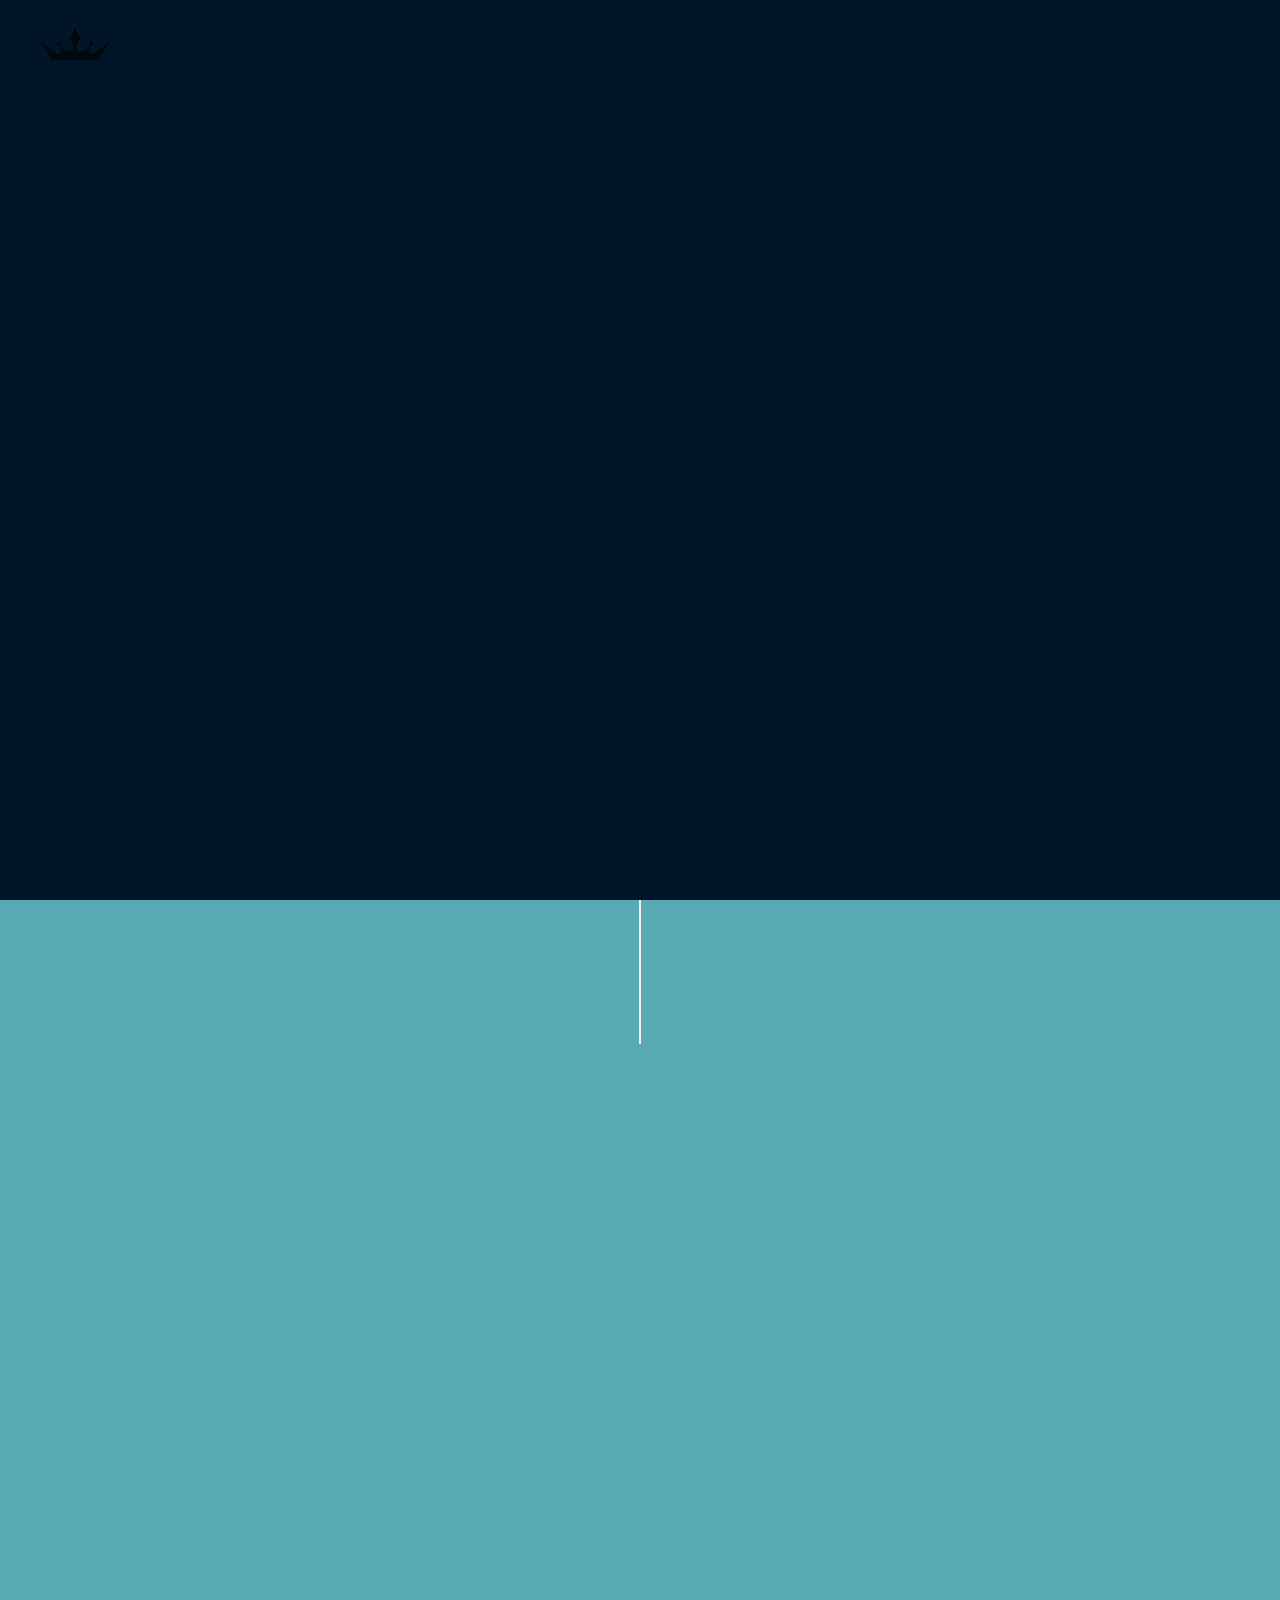
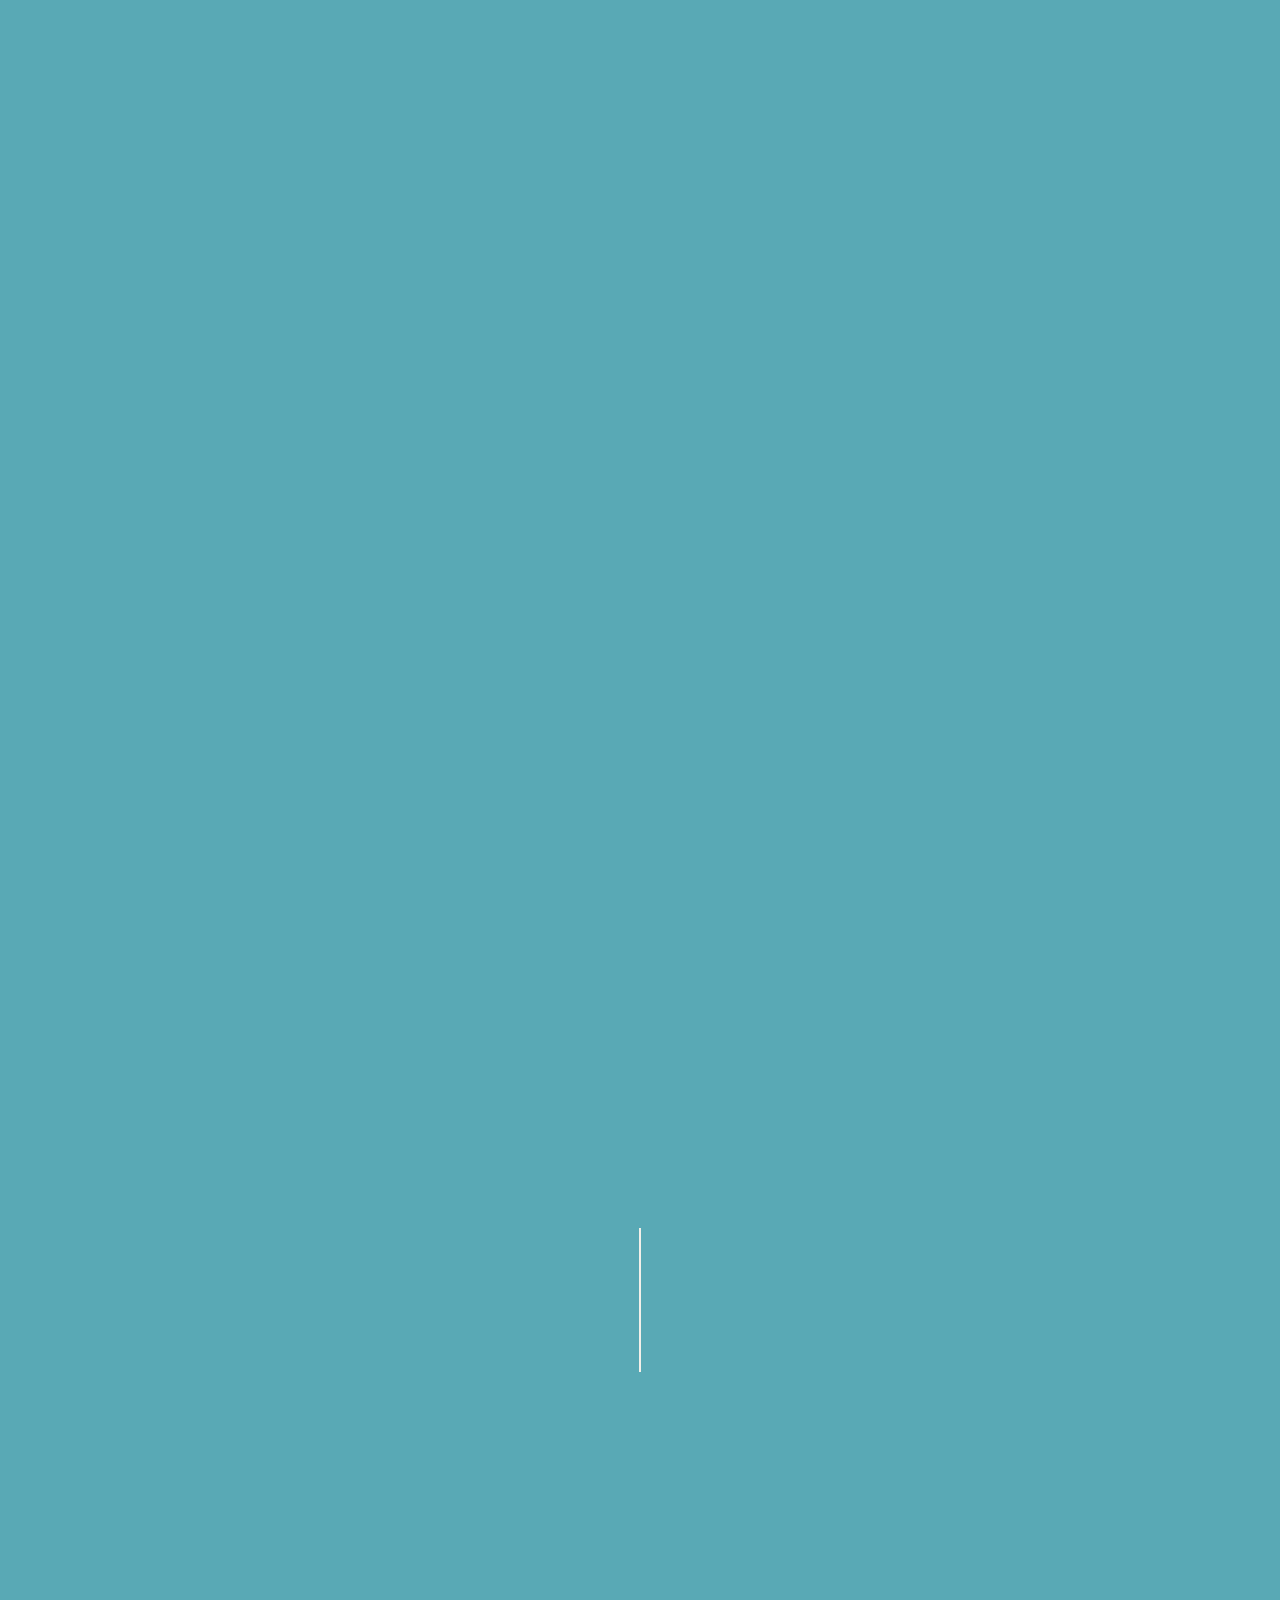
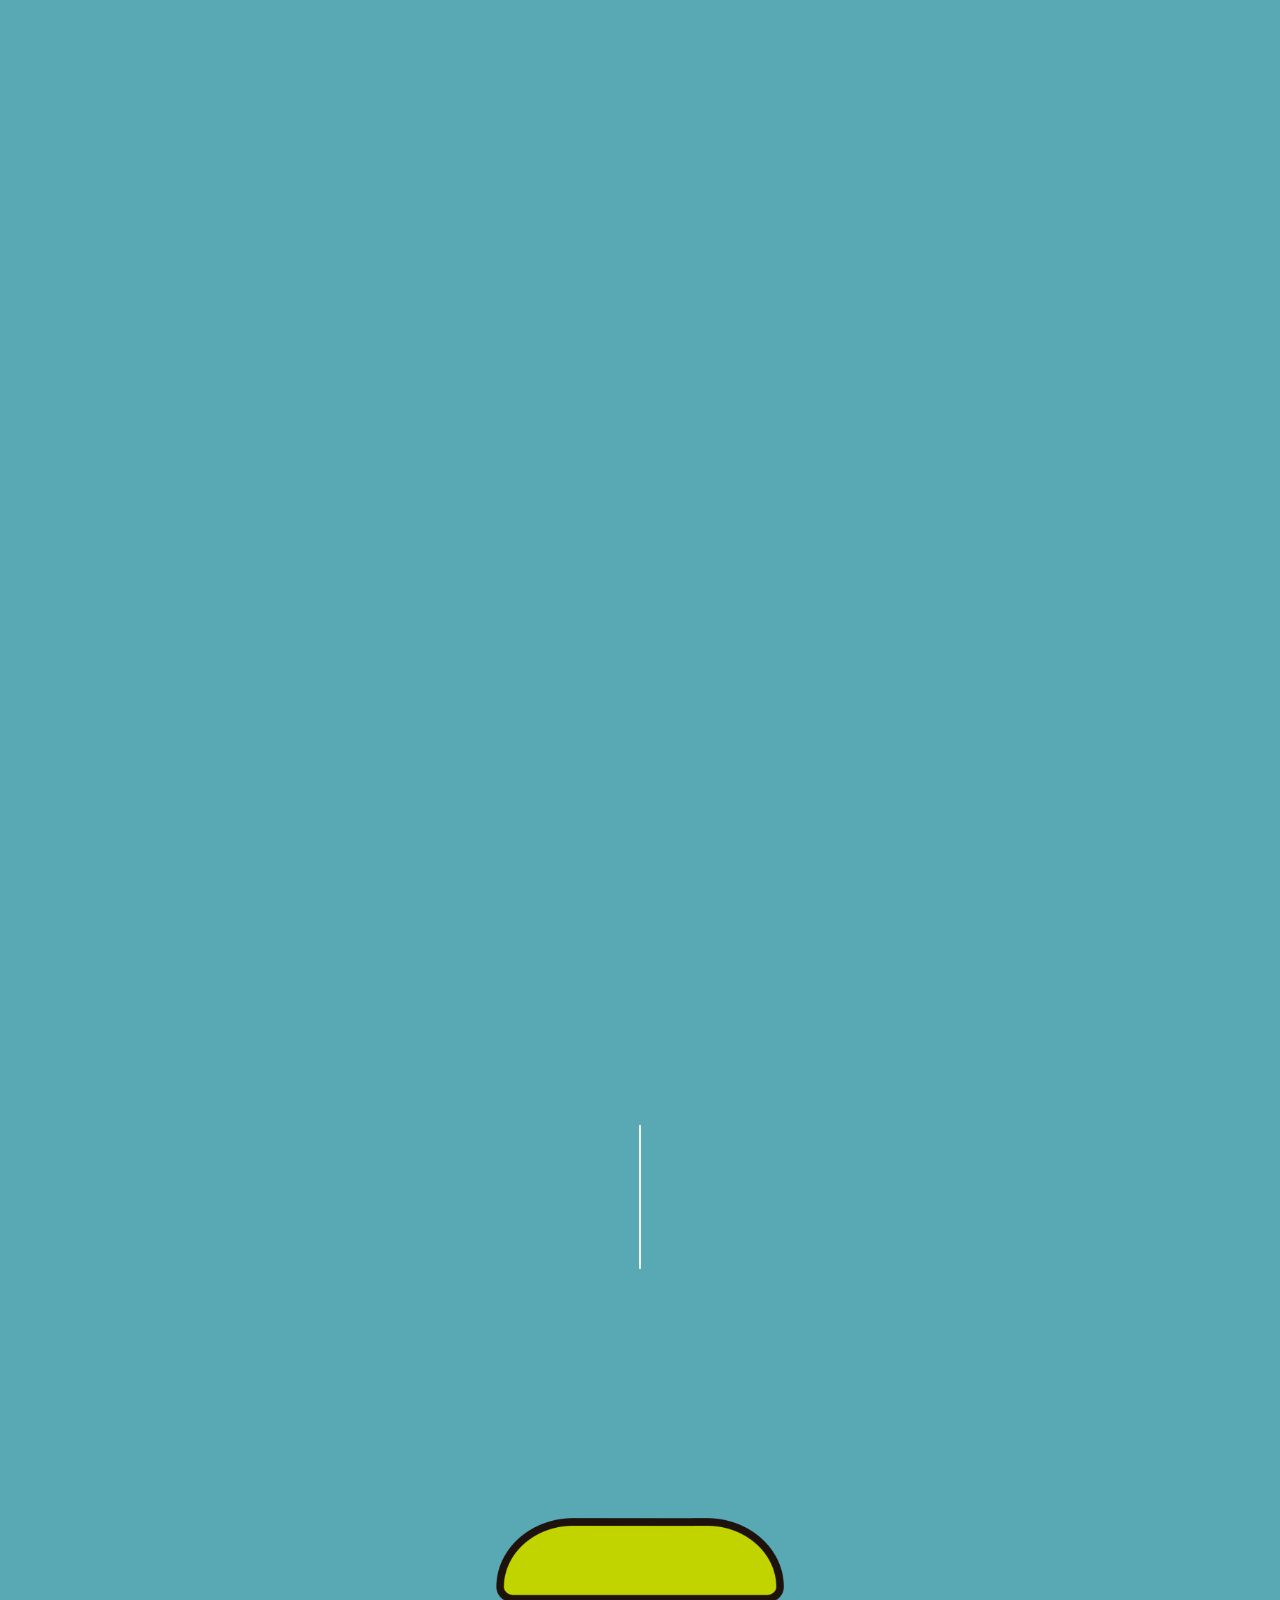
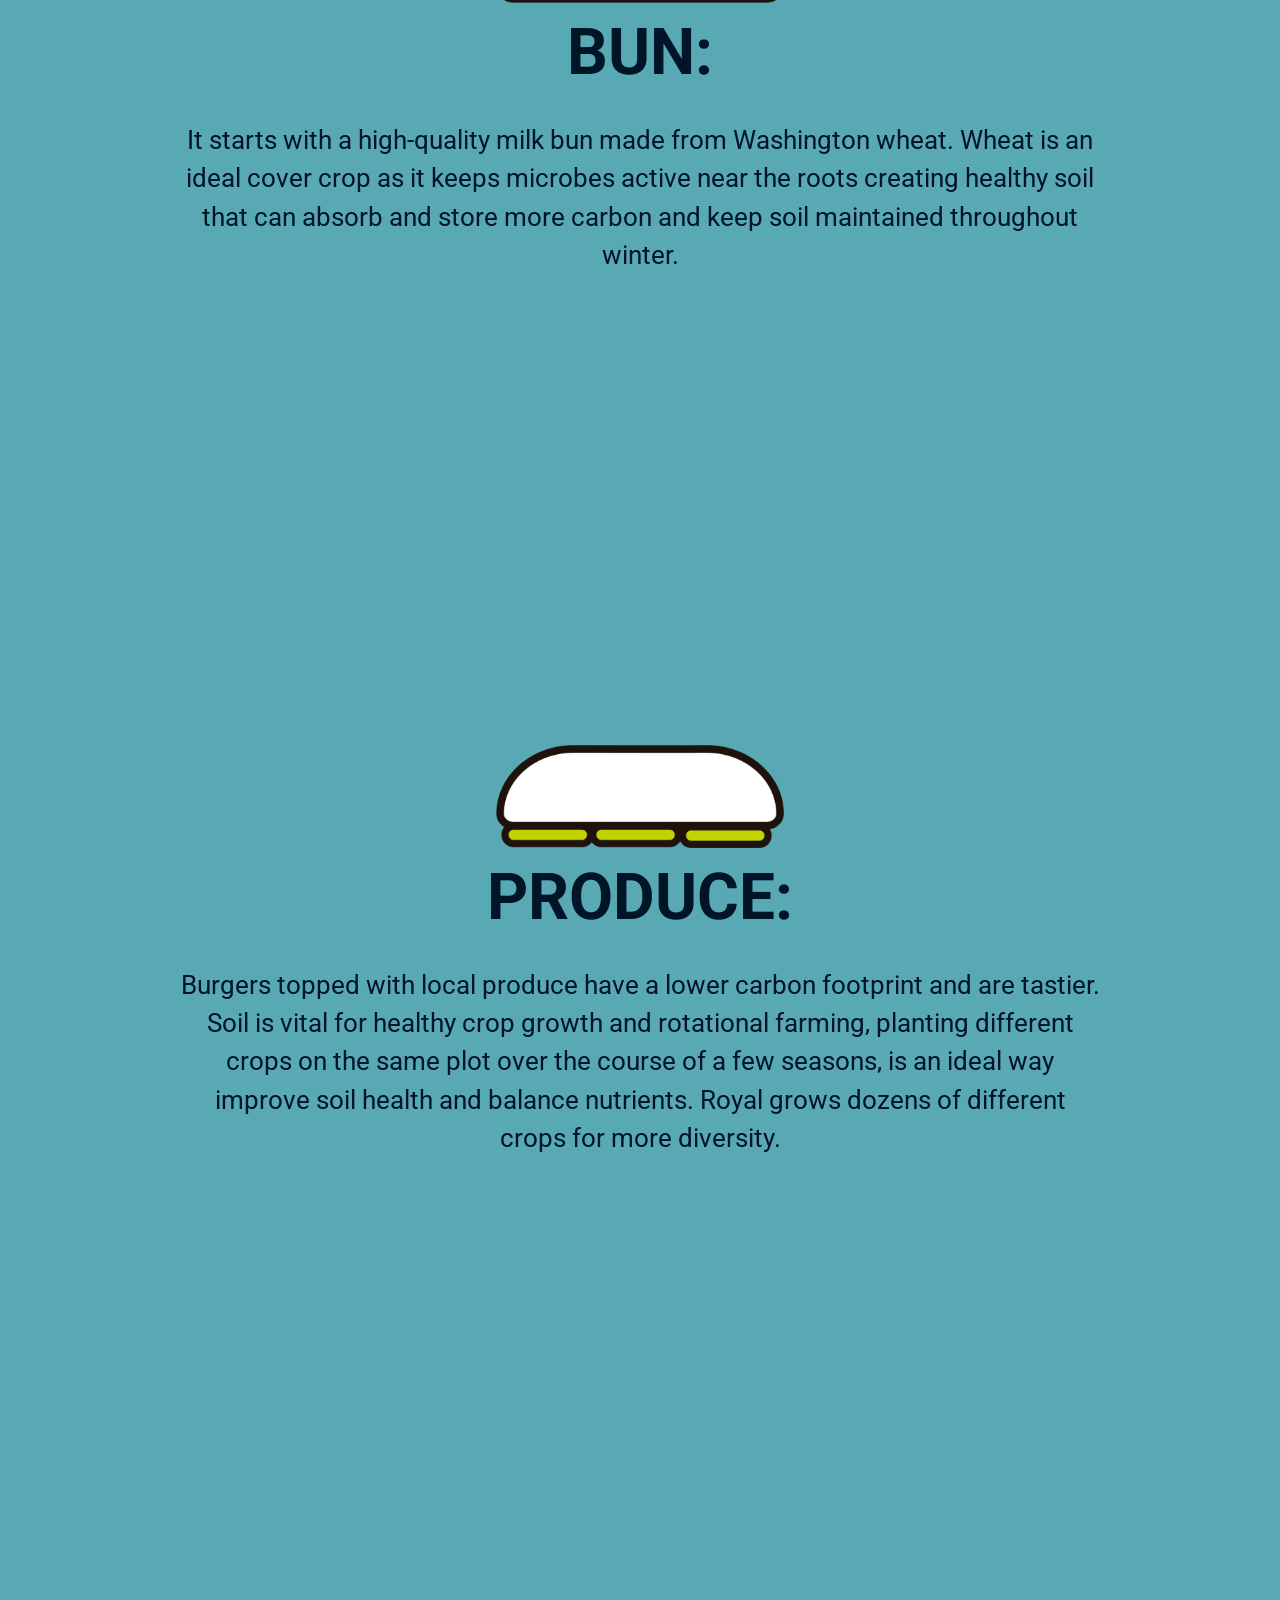
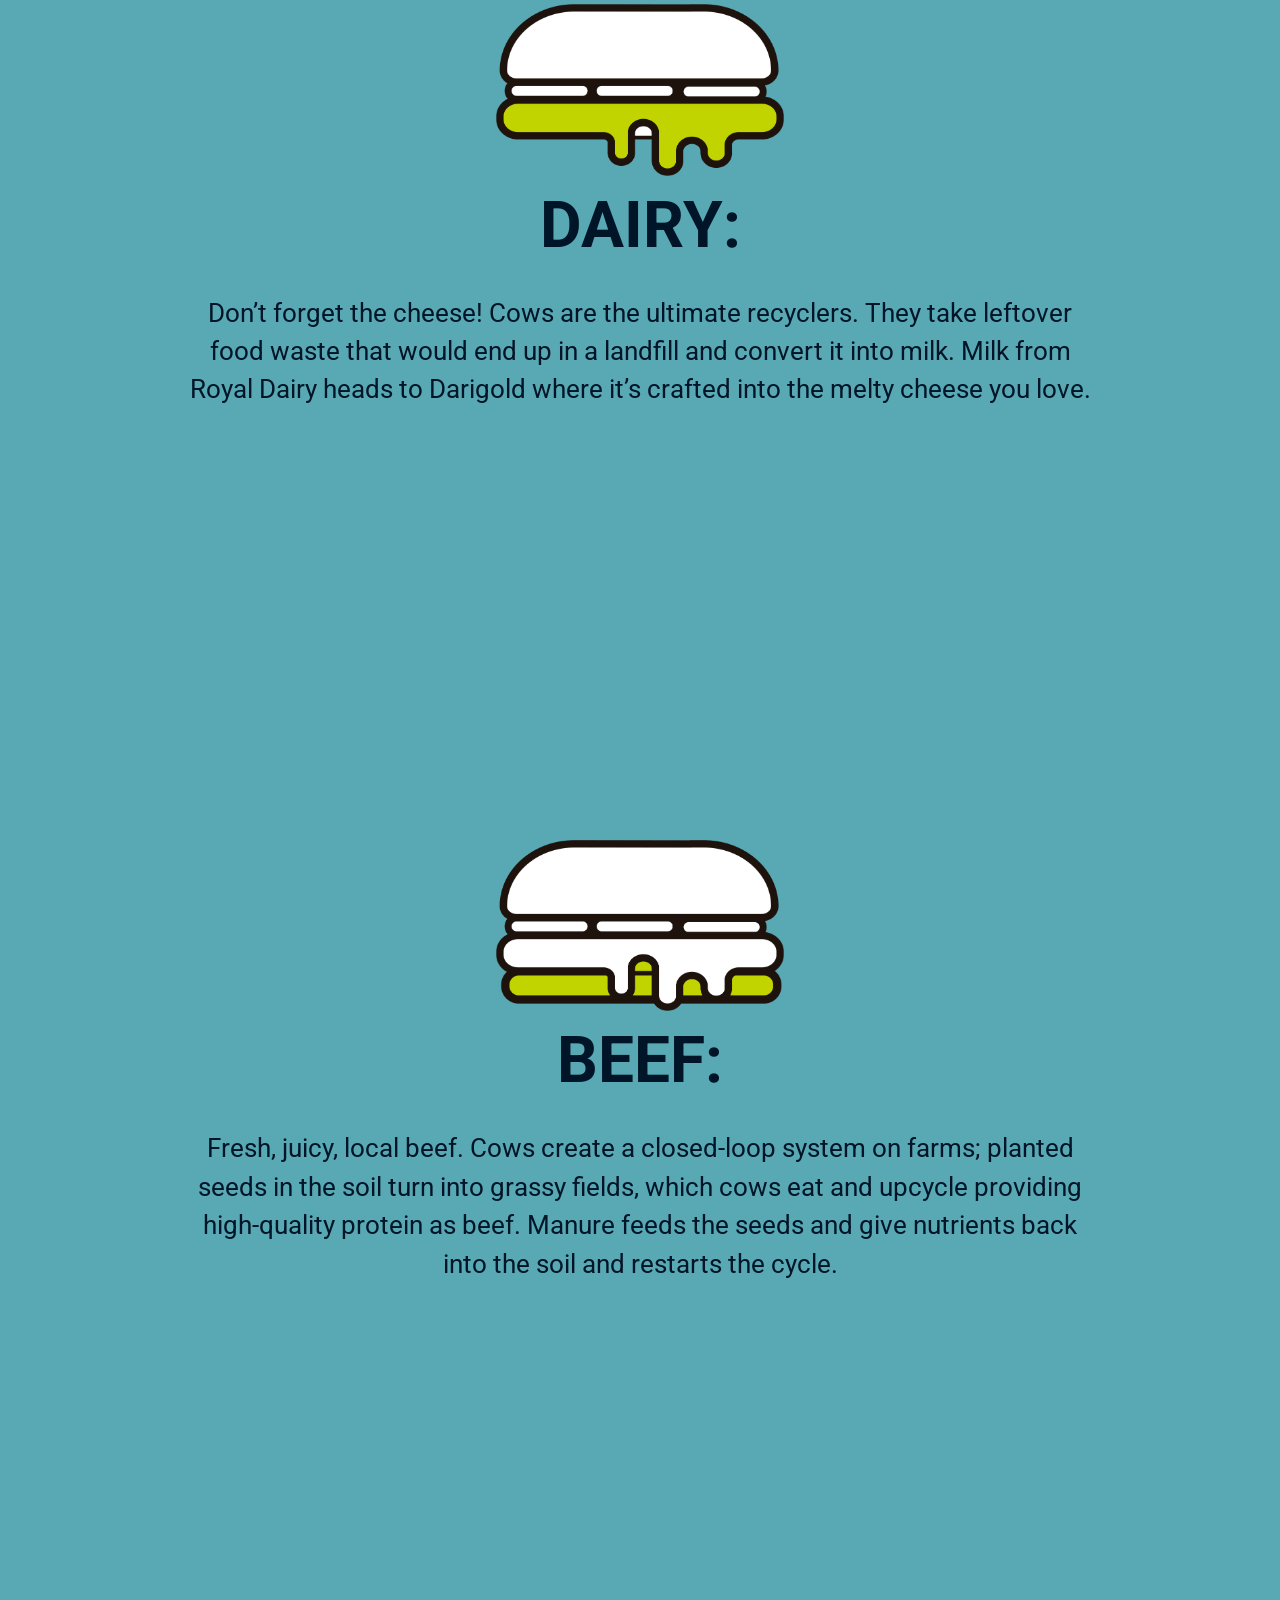
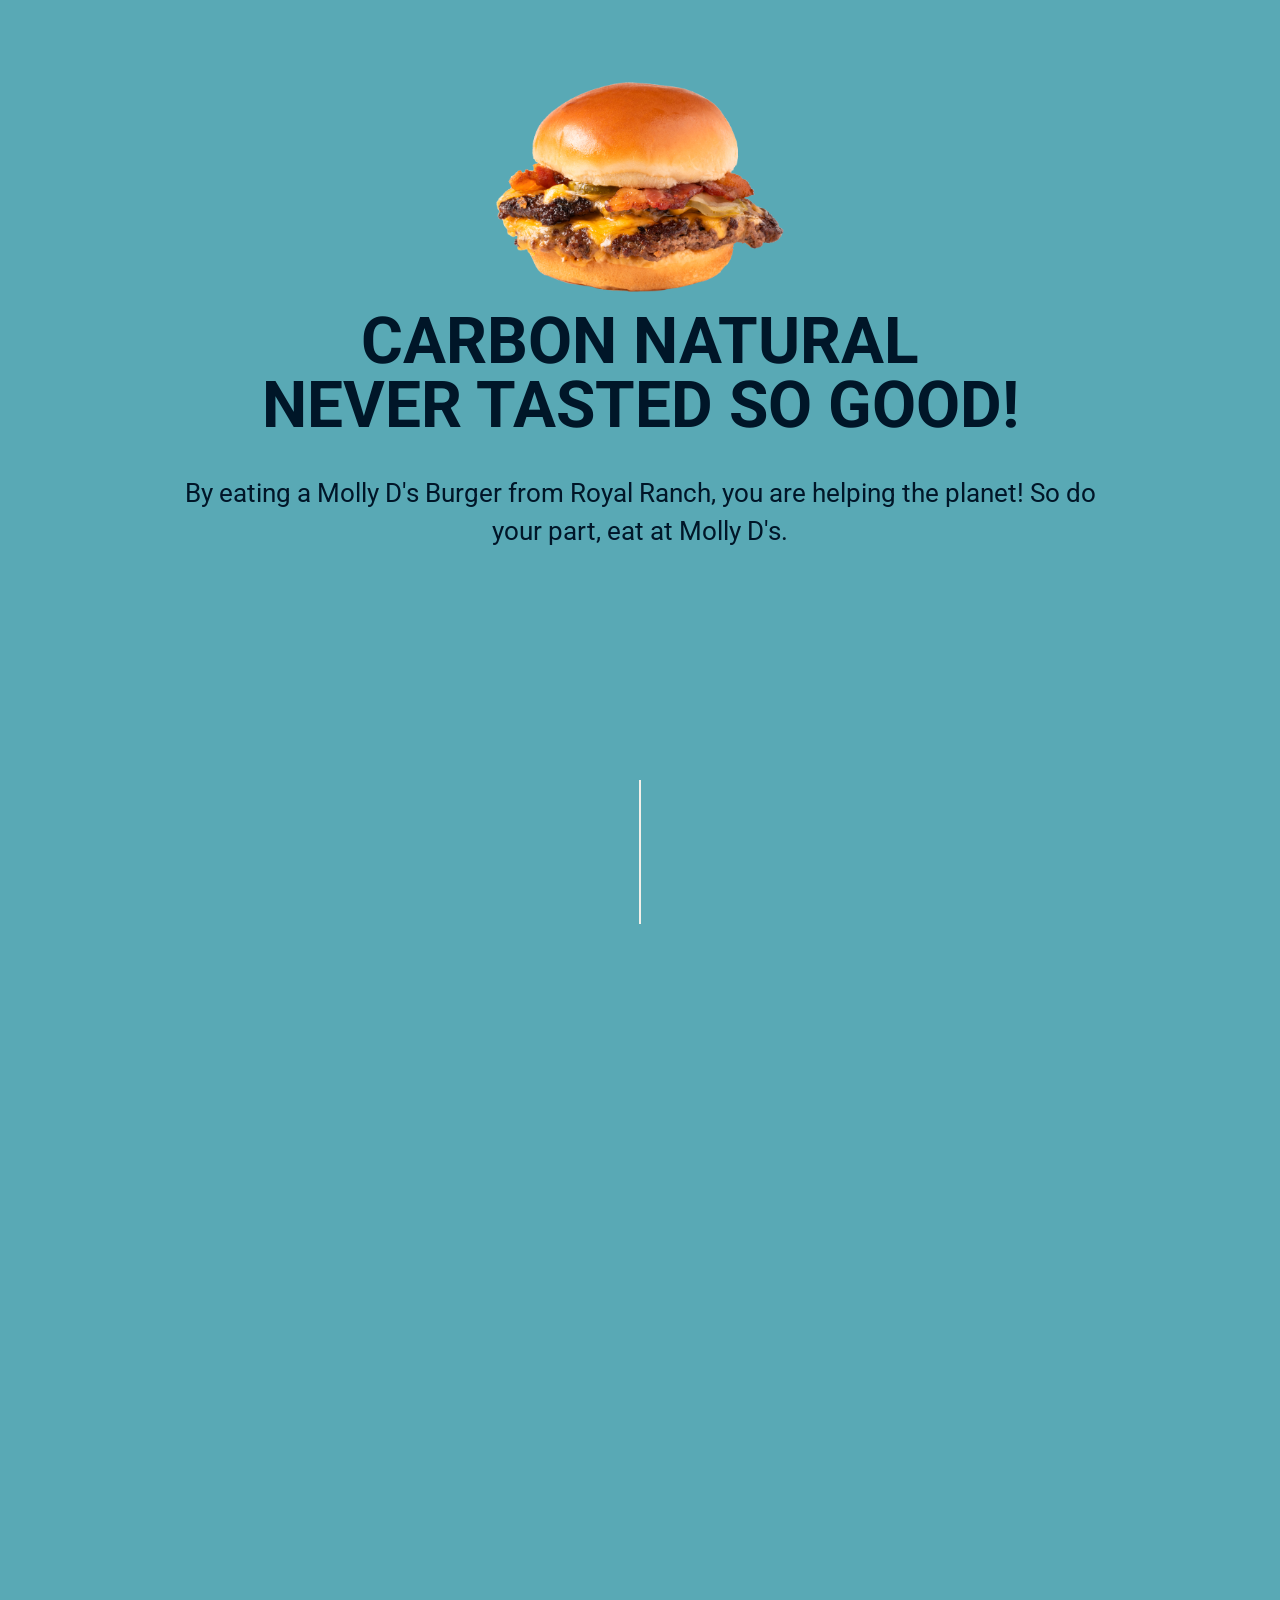
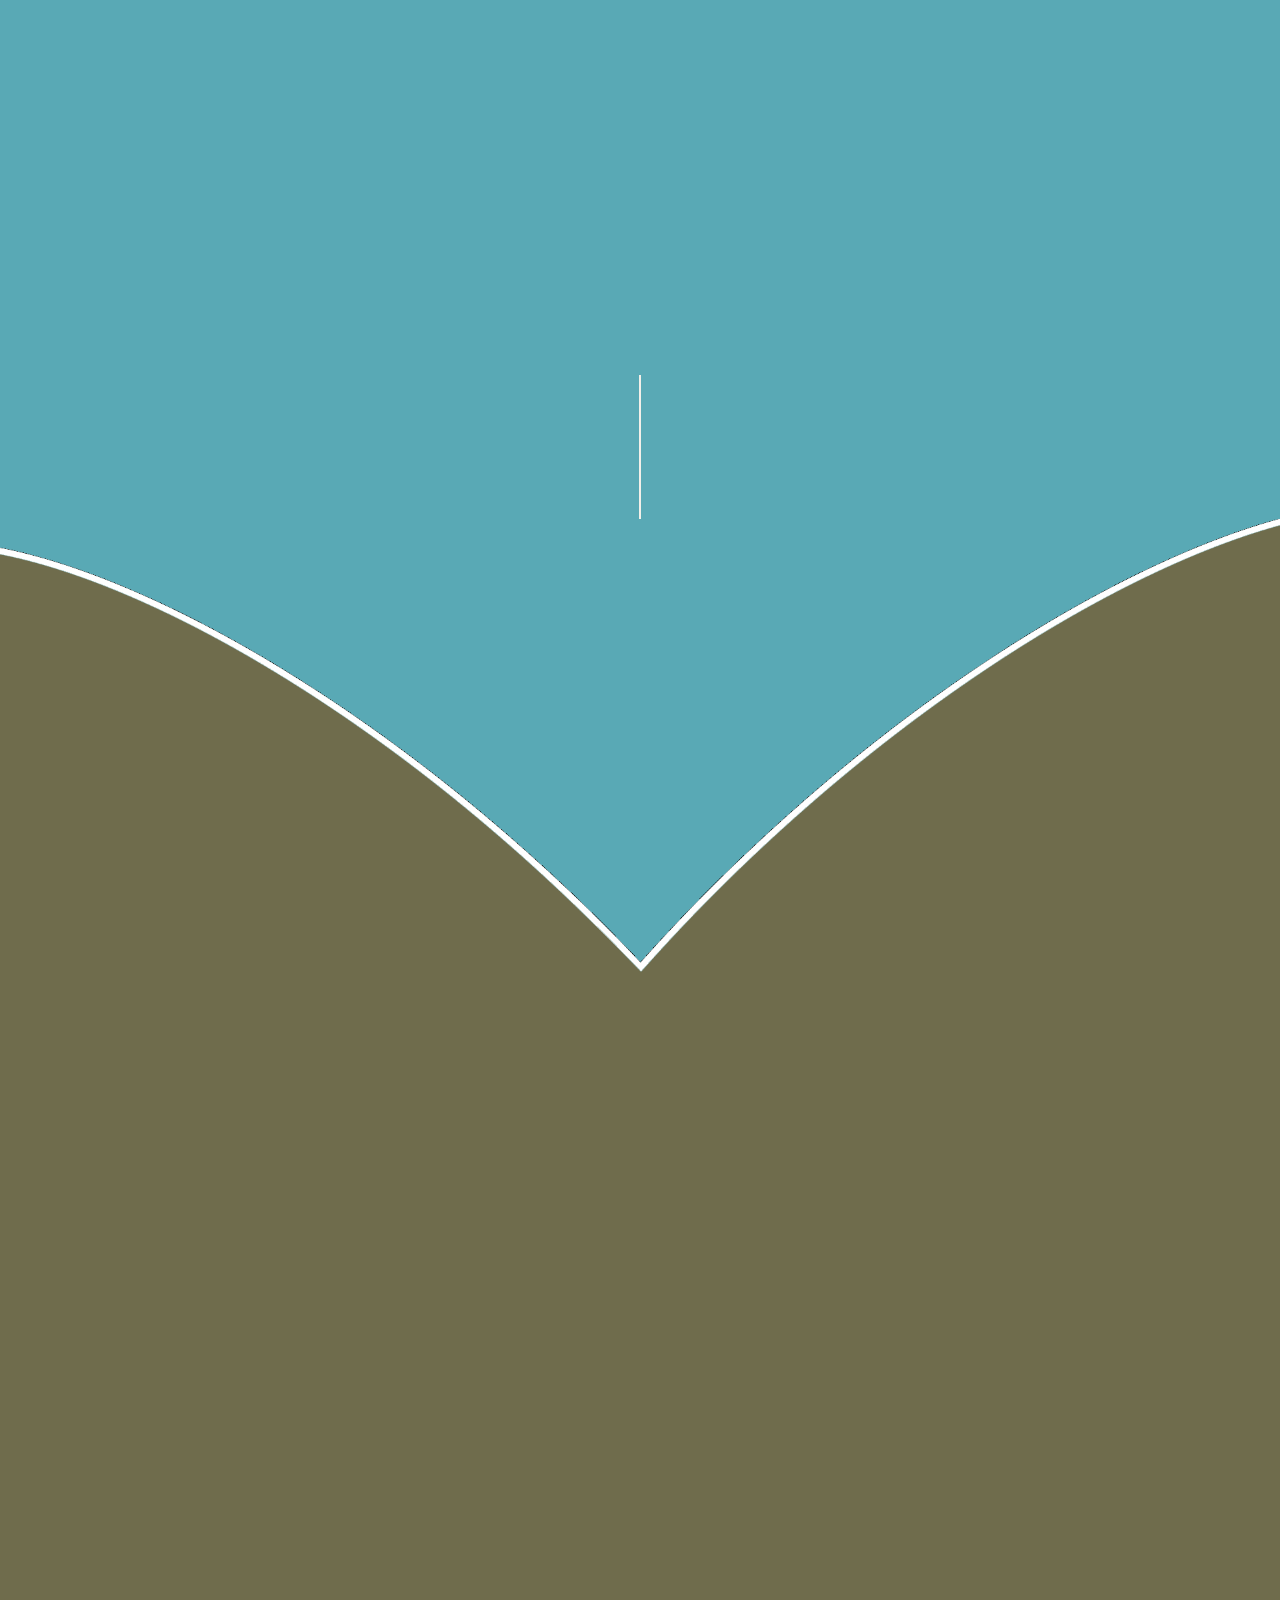
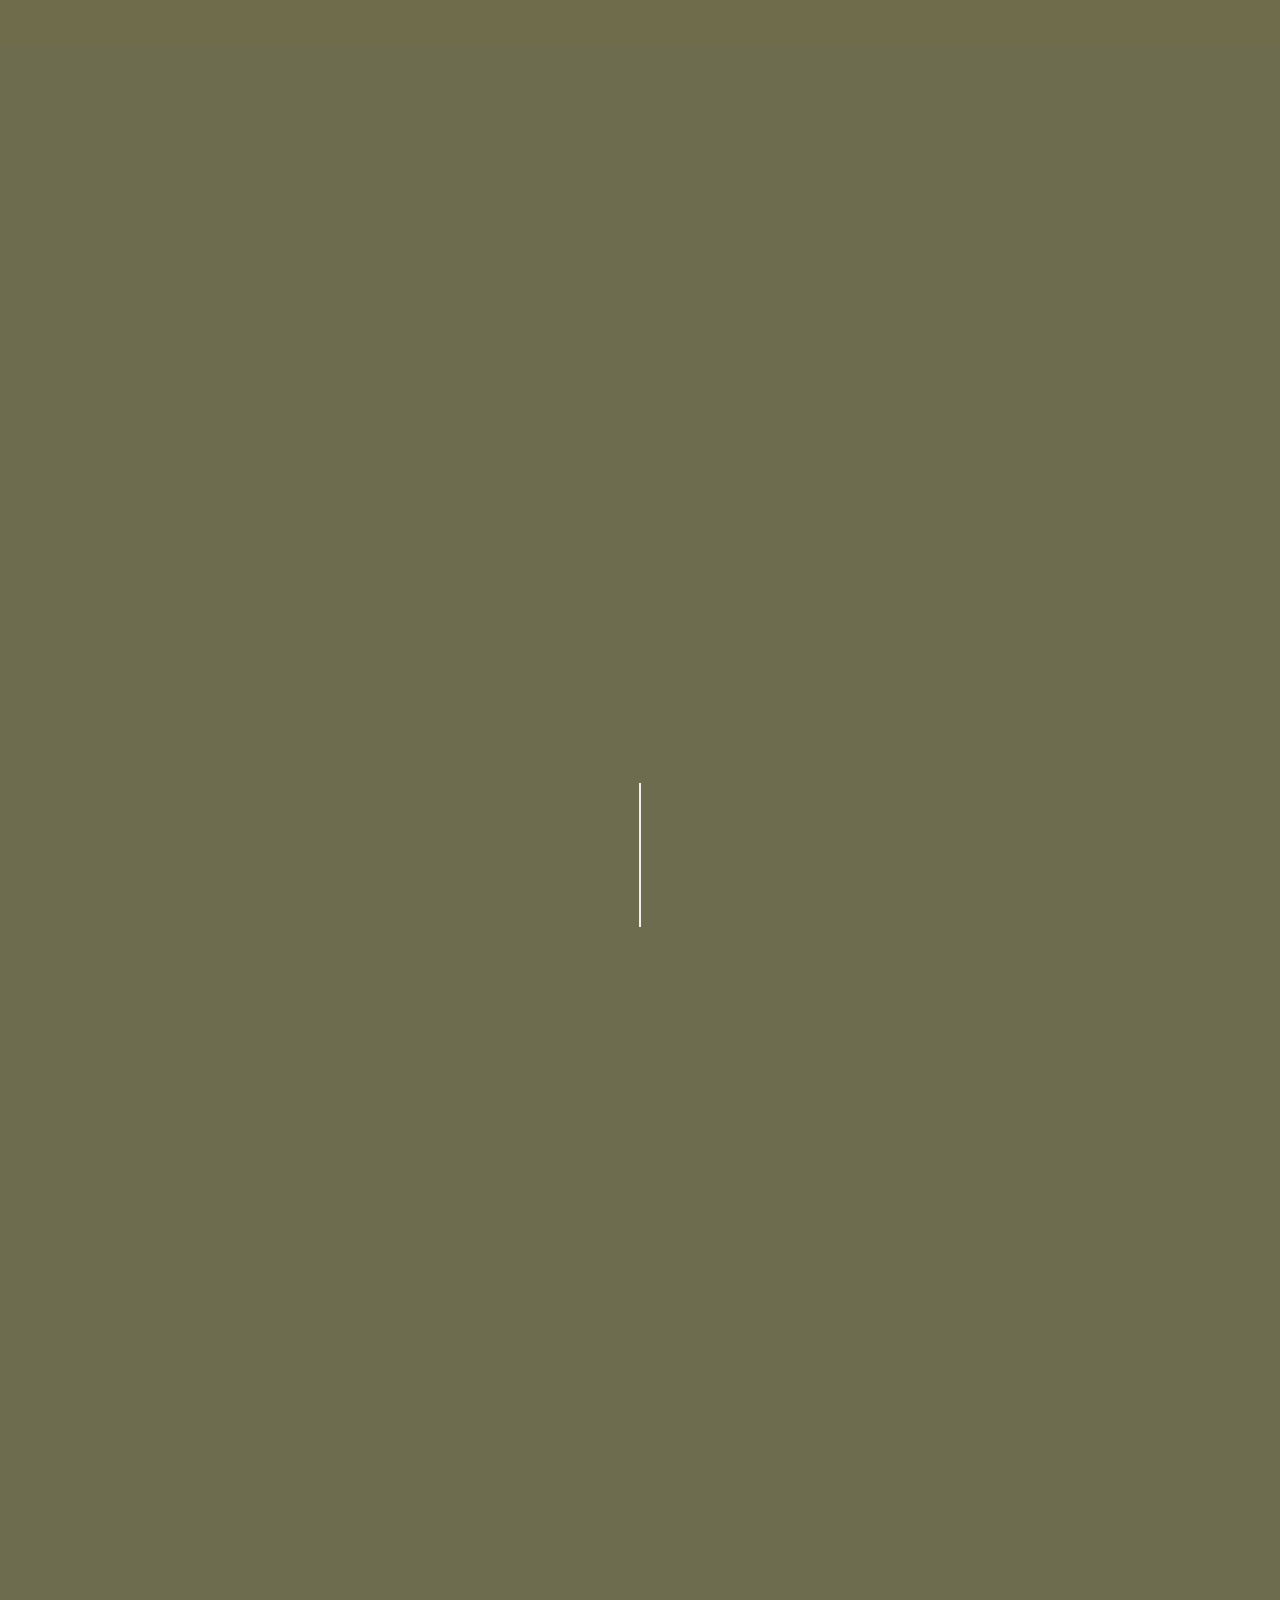
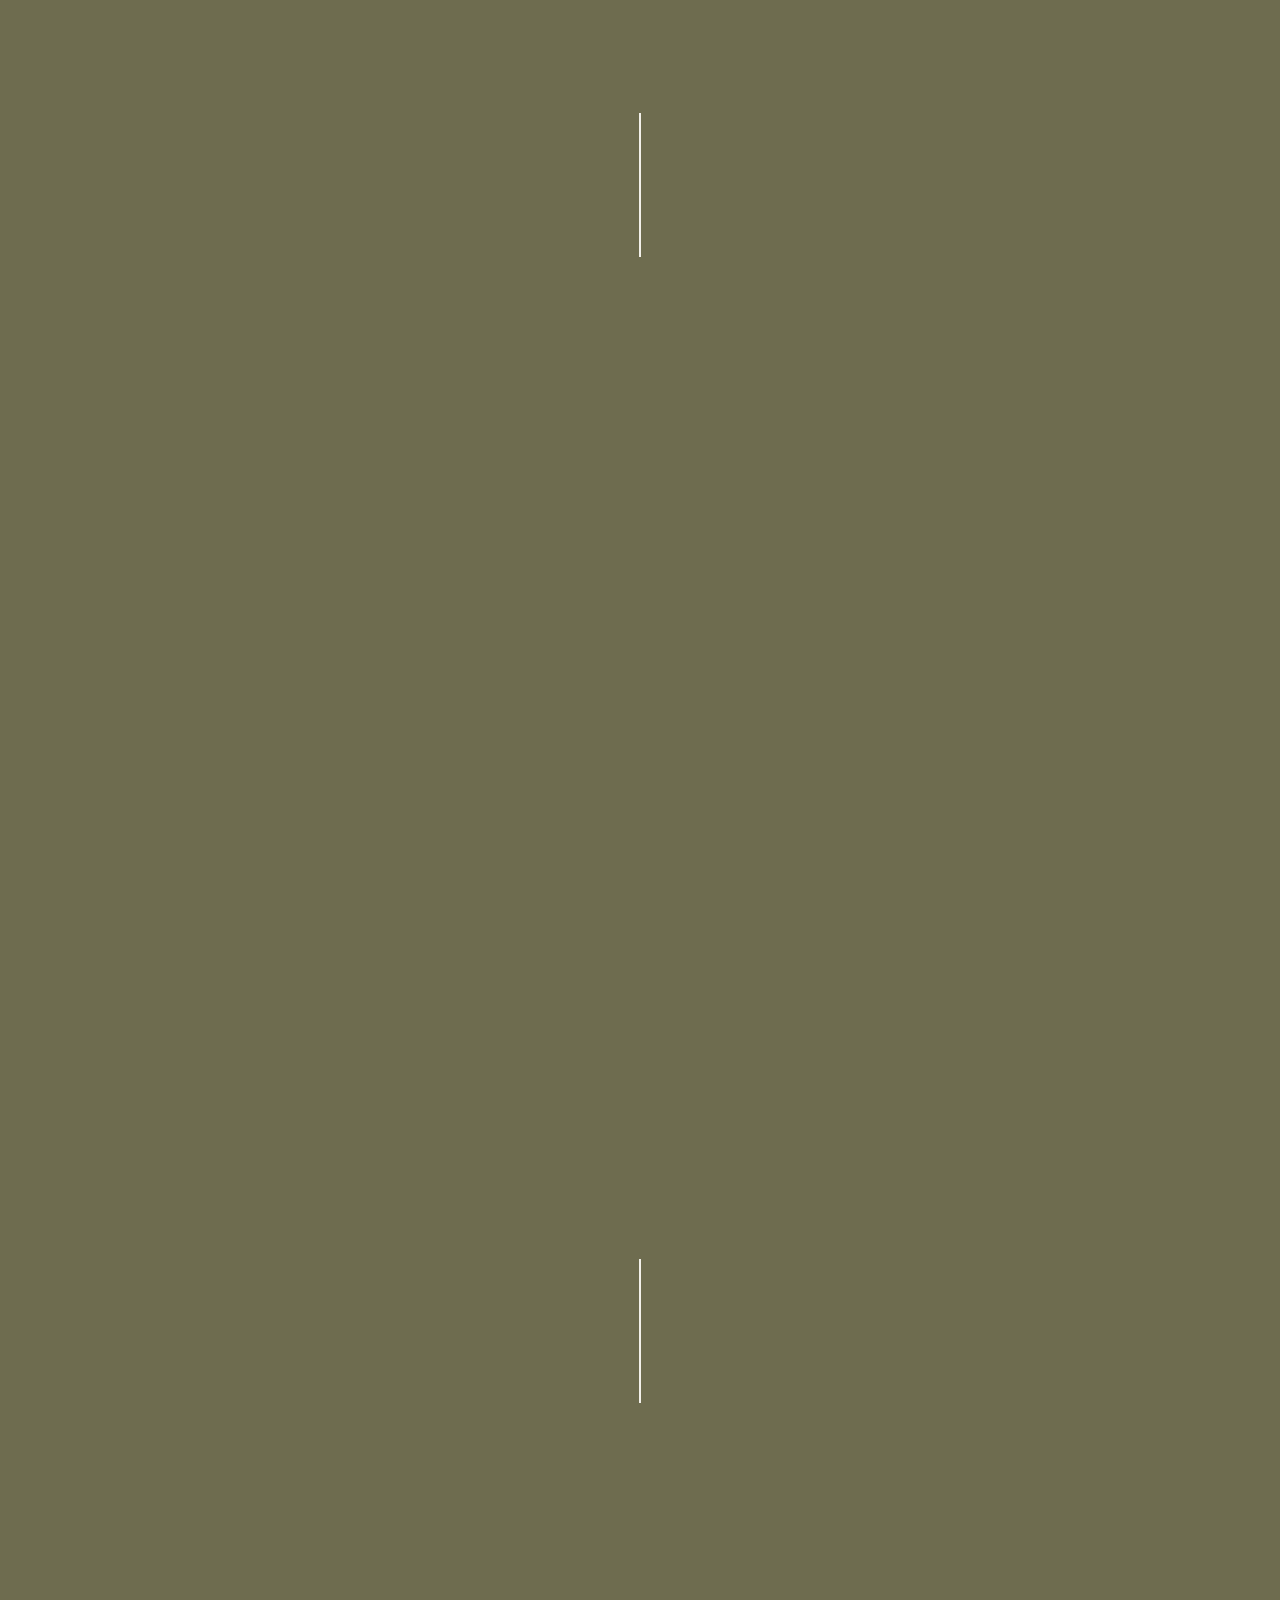
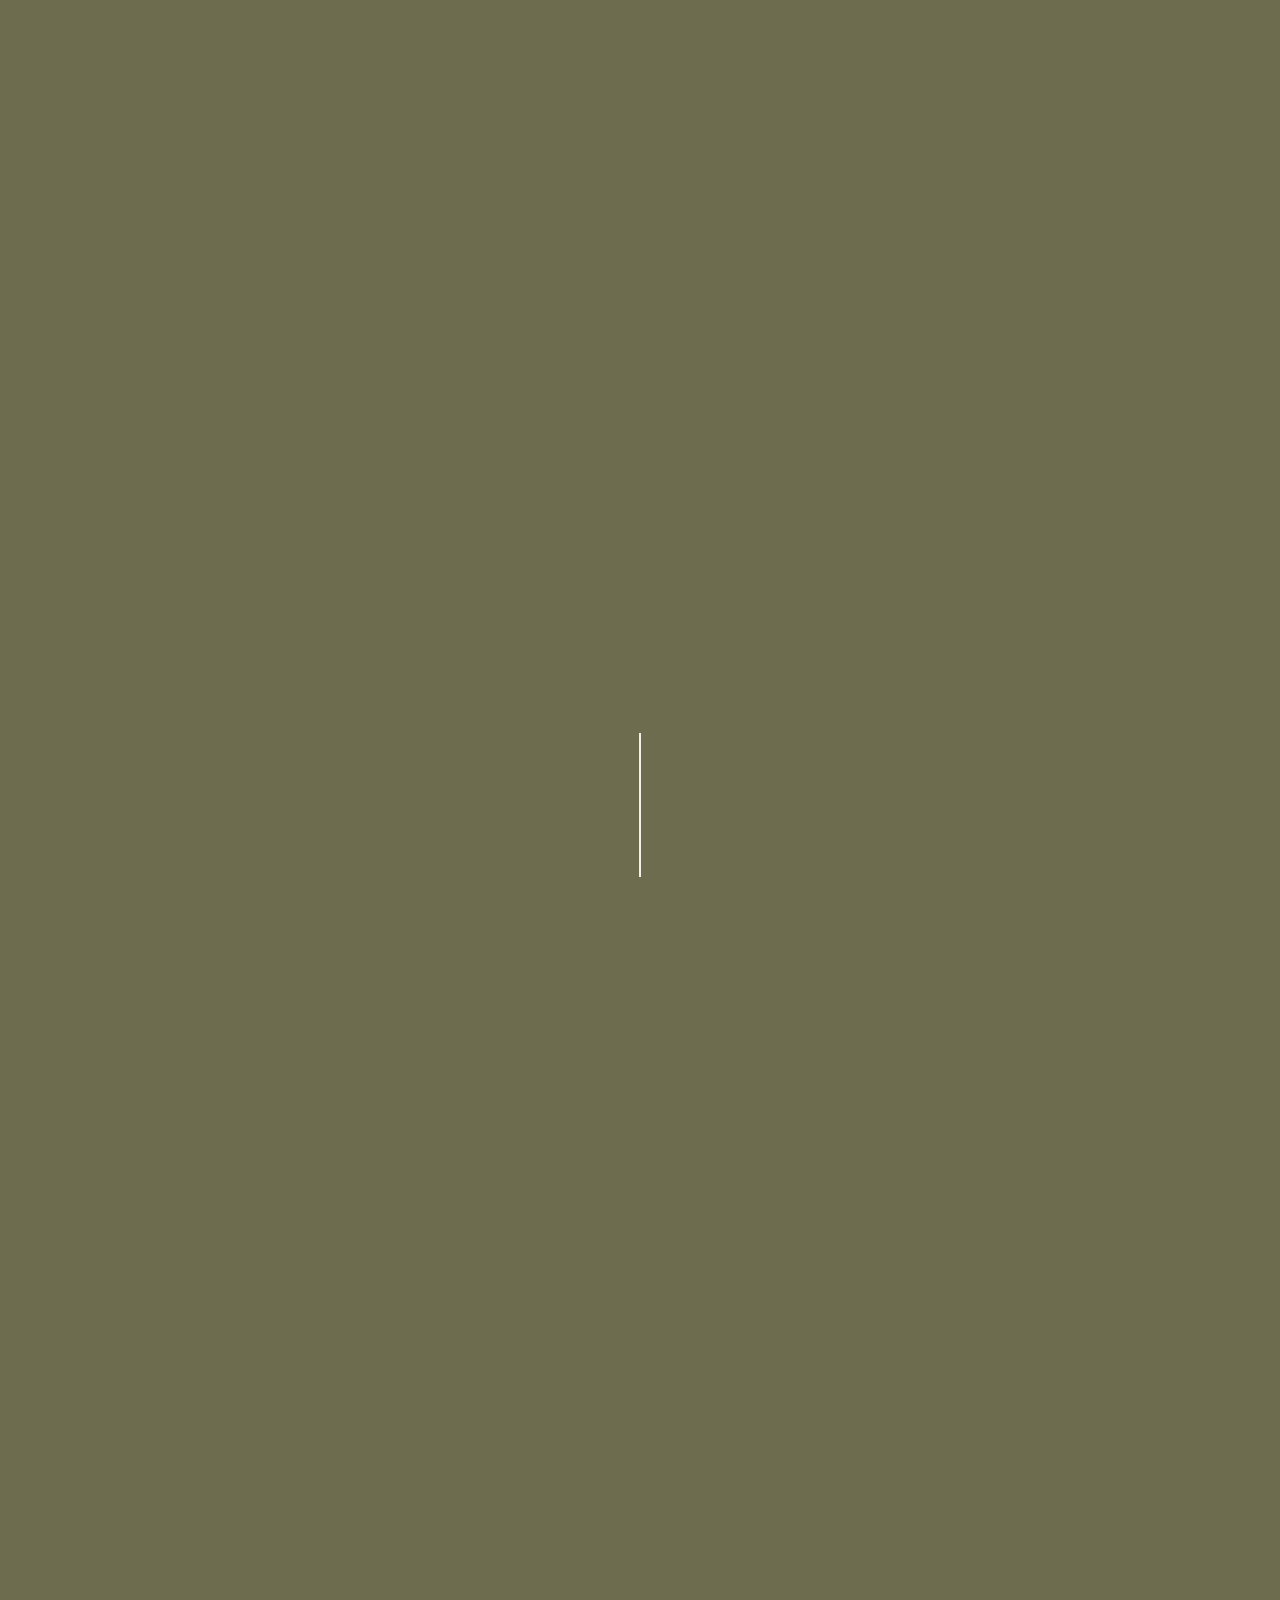
==== commit 1be084b9: "Añadiendo atributo aria-label en ancortags" ====
--- a/docs/index.html
+++ b/docs/index.html
@@ -27,24 +27,10 @@
     <title>ReGeneration</title>
   </head>
   <body class="scroll-y-none">
-    <!-- <nav class="navbar navbar-dark p-sticky">
-      <div class="" id="span_icon">
-        <a href="#">
-          <img src="assets/icon-logo-azul-claro.png" alt="logo floating" class="img-responsive">
-        </a>
-      </div>
-      <div class="fw-900">ReGeneration</div>
-
-      <ul class="d-flex">
-        <li><a href="#section_hero">ReGeneration</a></li>
-        <li><a href="#section_we_are">NOT WE'ARE</a></li>
-        <li><a href="#section_carbon">Carbon NATURAL</a></li>
-      </ul>
-    </nav> -->
 
     <span class="d-none" id="span_icon">
       <a href="#">
-        <img src="assets/crown_logo.png" alt="logo floating" class="" />
+        <img src="assets/crown_logo.png" alt="logo floating"/>
       </a>
     </span>
 
@@ -60,19 +46,6 @@
             id="logo_intro"
           />
         </div>
-        <!-- <div class="h-100 w-100 bg-light hero d-none" id="intro_1">
-          <h1>INTRO #1</h1>
-        </div> -->
-        <!-- <div class="h-100 w-100 bg-dark hero d-none" id="intro_2">
-          <h1>INTRO #2</h1>
-        </div> -->
-        <!-- <div class="h-100 w-100 bg-light hero d-none" id="intro_3">
-          <img
-            src="assets/hamburgers/Hamburger-5-azul-claro.png"
-            alt="img hamburger-5"
-            class="img-5"
-          />
-        </div> -->
 
         <div class="p-relative d-flex justify-content-center" id="hero">
           <img
@@ -380,53 +353,7 @@
              planet! So do your part, eat at Molly D's.
            </p>
          </div>
-         <!-- <div
-           class="d-flex h-100 align-items-center element_parallax"
-
-         >
-           <img
-             src="assets/hamburgers/Hamburger-6.png"
-             alt="img hamburger-6"
-             class="img-5"
-           />
-
-           <hr
-             class="separator mt-5"
-             style="left:0%; height:25rem"
-             data-aos="slide-down"
-             data-aos-duration="5200"
-             data-aos-easing="ease-in-out-back"
-             data-aos-anchor-placement="center-bottom"
-           />
-         </div> -->
        </section>
-
-      <!-- <section class="snap-section snap-container" id="section_hamburgers"> -->
-      <!-- <section
-        class="py-1 h-100 bg_parallax snap-section bg-dark"
-        id="section_paralax_1"
-      ></section>
-      <section
-        class="py-1 h-100 bg_parallax snap-section"
-        id="section_paralax_2"
-      ></section>
-      <section
-        class="py-1 h-100 bg_parallax snap-section bg-dark"
-        id="section_paralax_3"
-      ></section>
-      <section
-        class="py-1 h-100 bg_parallax snap-section"
-        id="section_paralax_4"
-      ></section>
-      <section
-        class="py-1 h-100 bg_parallax snap-section bg-dark"
-        id="section_paralax_5"
-      ></section>
-      <section
-        class="py-1 h-100 bg_parallax snap-section"
-        id="section_paralax_6"
-      ></section> -->
-      <!-- </section> -->
 
       <hr
         class="separator snap-section"
@@ -510,21 +437,6 @@
             AIR
           </h1>
 
-          <div class="arrows">
-             <!-- <div class="bg-arrow"></div>
-             <div class="bg-arrow"></div>
-             <div class="bg-arrow"></div>
-             <div class="bg-arrow"></div>
-             <div class="bg-arrow"></div>
-             <div class="bg-arrow"></div>
-             <div class="bg-arrow"></div>
-             <div class="bg-arrow"></div>
-             <div class="bg-arrow"></div>
-             <div class="bg-arrow"></div>
-             <div class="bg-arrow"></div>
-             <div class="bg-arrow"></div> -->
-          </div>
-
           <h1
             class="mt-2 p-bottom"
             data-aos="fade-up"
@@ -771,14 +683,14 @@
           >
             FOLLOW US!
           </h1>
-          <a href="https://www.instagram.com/royalfamilyfarming/" target="_blank" class="box box_instagram mr-1"
+          <a href="https://www.instagram.com/royalfamilyfarming/" aria-label="Royal Family Instagram Profile" target="_blank" class="box box_instagram mr-1"
               data-aos="fade-up"
               data-aos-duration="1000"
               data-aos-easing="ease-in-out-back"
               data-aos-anchor-placement="center-bottom">
                <i class="fa-brands fa-instagram fa-lg"></i>
           </a>
-          <a href="https://www.facebook.com/royalfamilyfarming/" target="_blank" data-aos="fade-up" class="box box_facebook ml-1"
+          <a href="https://www.facebook.com/royalfamilyfarming/" aria-label="Royal Family Facebook Profile" target="_blank" data-aos="fade-up" class="box box_facebook ml-1"
                data-aos-duration="1000"
                data-aos-easing="ease-in-out-back"
                data-aos-anchor-placement="center-bottom">
@@ -806,16 +718,6 @@
             <img src="assets/follows/follow-18.jpeg" alt="img follow 18" class="img-100">
 
             <img src="assets/follows/follow-20.jpeg" alt="img follow 20" class="img-100">
-            <!-- <img src="assets/follows/follow-1.png" alt="img follow 1" class="img-100"> -->
-            <!-- <img src="assets/follows/follow-2.png" alt="img follow 2" class="img-100"> -->
-            <!-- <img src="assets/follows/follow-3.png" alt="img follow 3" class="img-100"> -->
-            <!-- <img src="assets/follows/follow-6.png" alt="img follow 6" class="img-100"> -->
-            <!-- <img src="assets/follows/follow-7.png" alt="img follow 7" class="img-100"> -->
-            <!-- <img src="assets/follows/follow-8.png" alt="img follow 8" class="img-100"> -->
-            <!-- <img src="assets/follows/follow-13.png" alt="img follow 13" class="img-100"> -->
-            <!-- <img src="assets/follows/follow-16.jpg" alt="img follow 16" class="img-100"> -->
-            <!-- <img src="assets/follows/follow-19.jpeg" alt="img follow 19" class="img-100"> -->
-            <!-- <img src="assets/follows/follow-23.png" alt="img follow 23" class="img-100"> -->
           </div>
         </div>
       </section>
@@ -883,36 +785,24 @@
             data-aos-easing="ease-in-out-back"
             data-aos-anchor-placement="center-bottom"
           >
-             <a href="https://www.instagram.com/royalfamilyfarming/" target="_blank" class="box box_instagram mr-1"
+             <a href="https://www.instagram.com/royalfamilyfarming/" aria-label="Royale Family Instagram Profile" target="_blank" class="box box_instagram mr-1"
                  data-aos="fade-up"
                  data-aos-duration="1000"
                  data-aos-easing="ease-in-out-back"
                  data-aos-anchor-placement="center-bottom">
                   <i class="fa-brands fa-instagram fa-lg"></i>
              </a>
-             <a href="https://www.facebook.com/royalfamilyfarming/" target="_blank" data-aos="fade-up" class="box box_facebook ml-1"
+             <a href="https://www.facebook.com/royalfamilyfarming/" aria-label="Royale Family Facebook Profile" target="_blank" data-aos="fade-up" class="box box_facebook ml-1"
                   data-aos-duration="1000"
                   data-aos-easing="ease-in-out-back"
                   data-aos-anchor-placement="center-bottom">
                   <i class="fa-brands fa-facebook-f fa-lg "></i>
              </a>
-            <!-- <a href="https://www.instagram.com/" target="_blank">
-              <span class="fa-stack fa-2x">
-               <i class="fa-solid fa-square fa-stack-1x"></i>
-               <i class="fa-brands fa-instagram fa-stack-1x fa-inverse" style="color: #6E6C4F;"></i>
-             </span>
-            </a>
-            <a href="https://www.facebook.com/" target="_blank">
-               <span class="fa-stack fa-2x">
-                <i class="fa-solid fa-square fa-stack-1x"></i>
-                <i class="fa-brands fa-facebook-f fa-stack-1x fa-inverse" style="color: #6E6C4F;"></i>
-              </span>
-            </a> -->
           </div>
         </div>
       </section>
       <footer class="d-flex text-light">
-         <span class="mr-1">Website by <a href="https://www.dairyperformancenetwork.com/" target="_blank"><img decoding="async" src="assets/logo_dpn.png" style="width:50px"></a></span>
+         <span class="mr-1">Website by <a href="https://www.dairyperformancenetwork.com/" aria-label="Dairy Performance Network WebPage" target="_blank"><img decoding="async" src="assets/logo_dpn.png" style="width:50px" alt="logo_dpn"></a></span>
       </footer>
     </div>
 
--- a/docs/css/styles.css
+++ b/docs/css/styles.css
@@ -1206,43 +1206,4 @@
 }
 footer span {
    right: 10px;
-}
-
-
-
-
-/* #carrusel {
-   display: flex;
-   flex-direction: column;
-   overflow-y: auto;
-} */
-
-#snap_container {
-   /* background: rgb(73, 73, 73); */
-   /* max-height: 100vh; */
-   /* overflow-y: scroll; */
-   /* scroll-snap-type: y mandatory; */
-}
-#snap_container div {
-   /* scroll-snap-align: start; */
-   /* height: 100vh; */
-}
-.snap-container {
-   /* background: rgb(36, 143, 143); */
-   /* max-height: 100vh; */
-   /* overflow-y: scroll; */
-   /* scroll-snap-type: y mandatory; */
-}
-.snap-section {
-   /* scroll-snap-align: start; */
-   /* background: var(--color--bg--blue);
-   min-height: 100vh; */
-   /* position: sticky;
-   top: 1vh; */
-}
-.snap-container-main {
-   /* background: rgb(36, 143, 143); */
-   /* height: 100%; */
-   /* overflow-y: scroll; */
-   /* scroll-snap-type: y mandatory; */
-}
+}
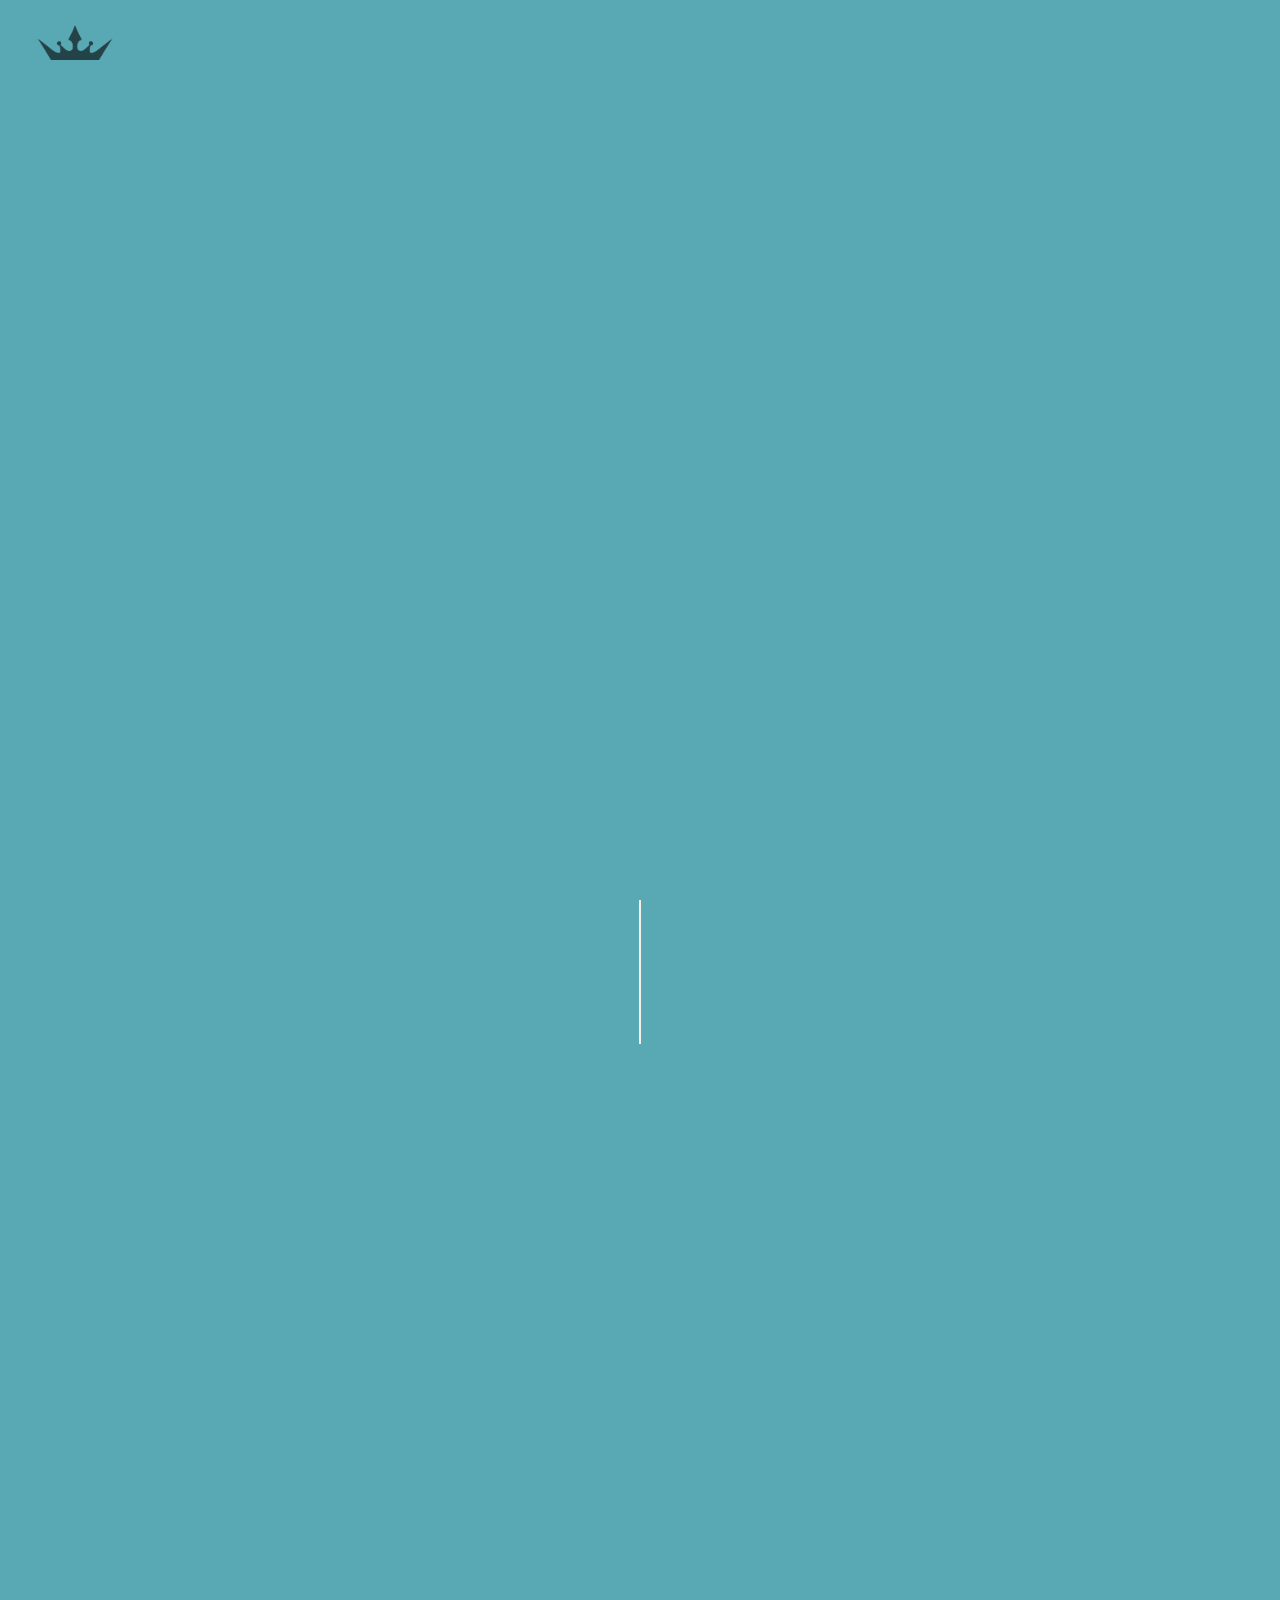
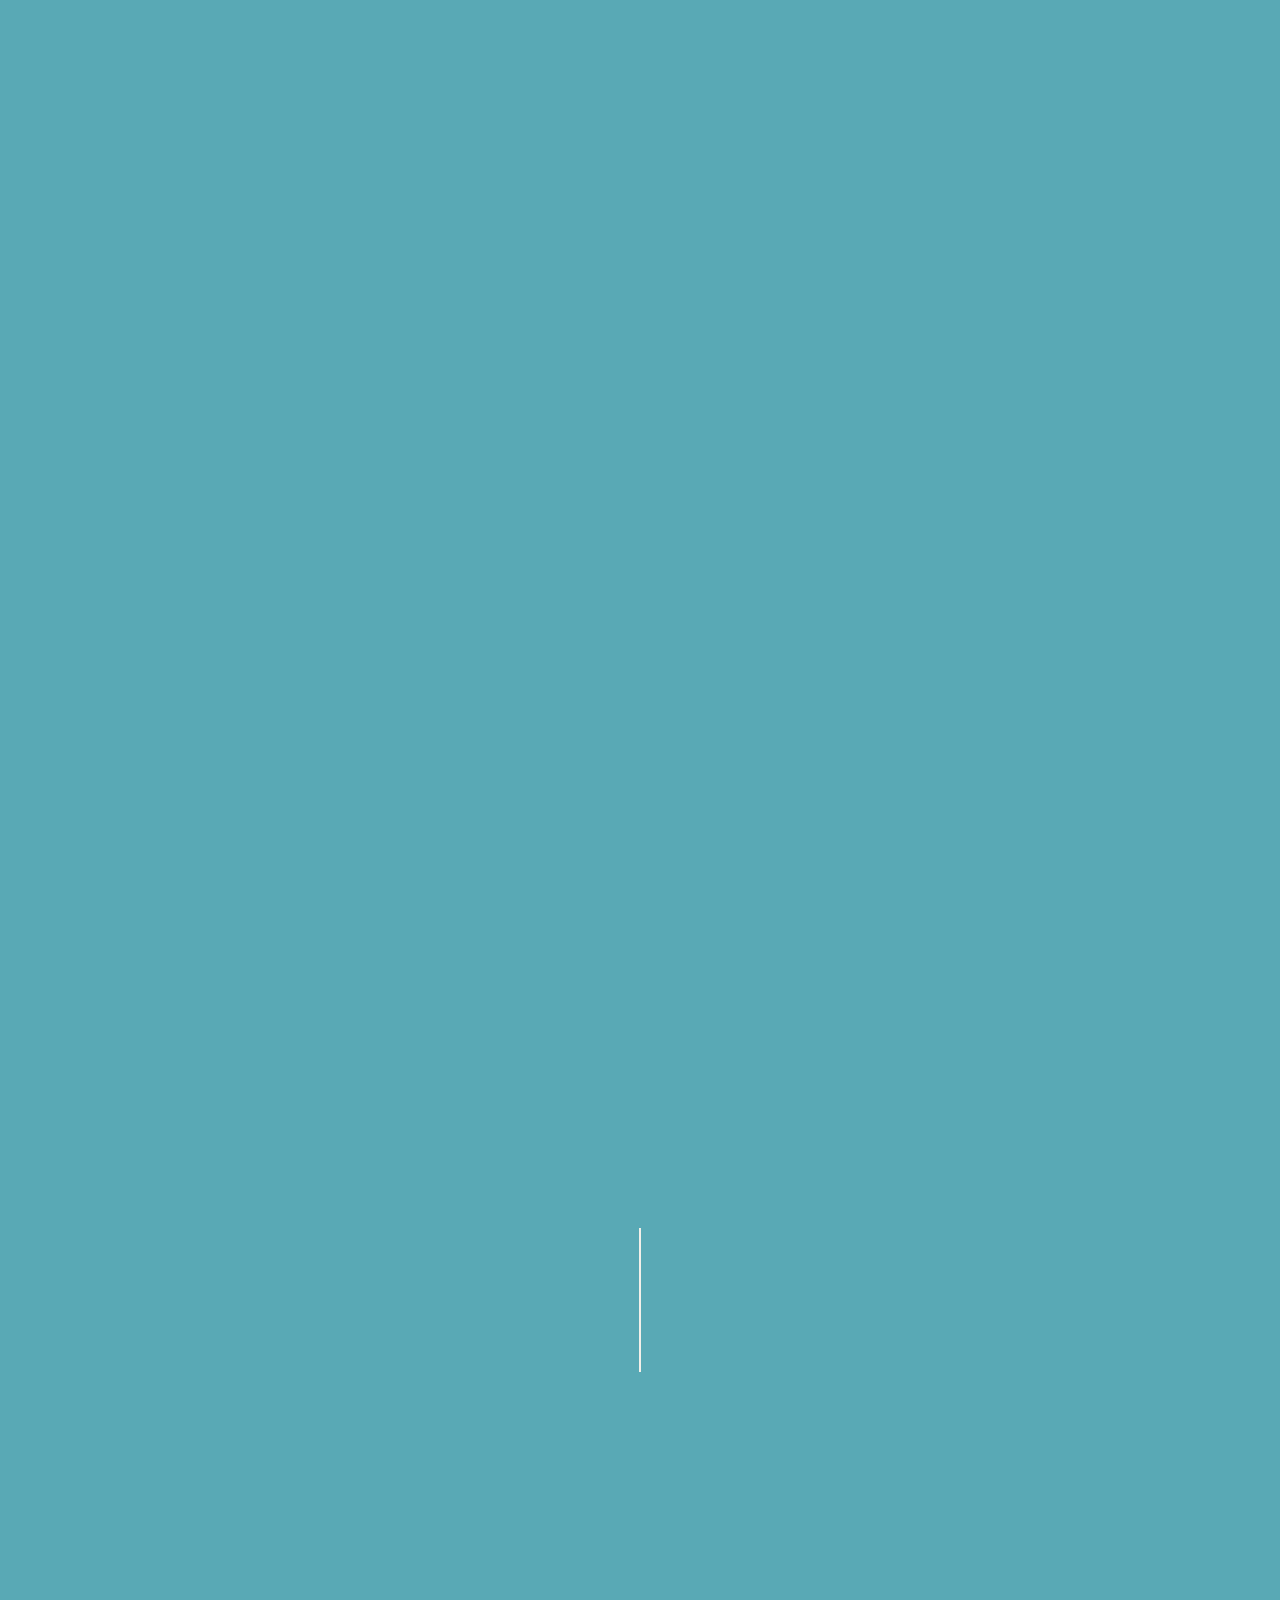
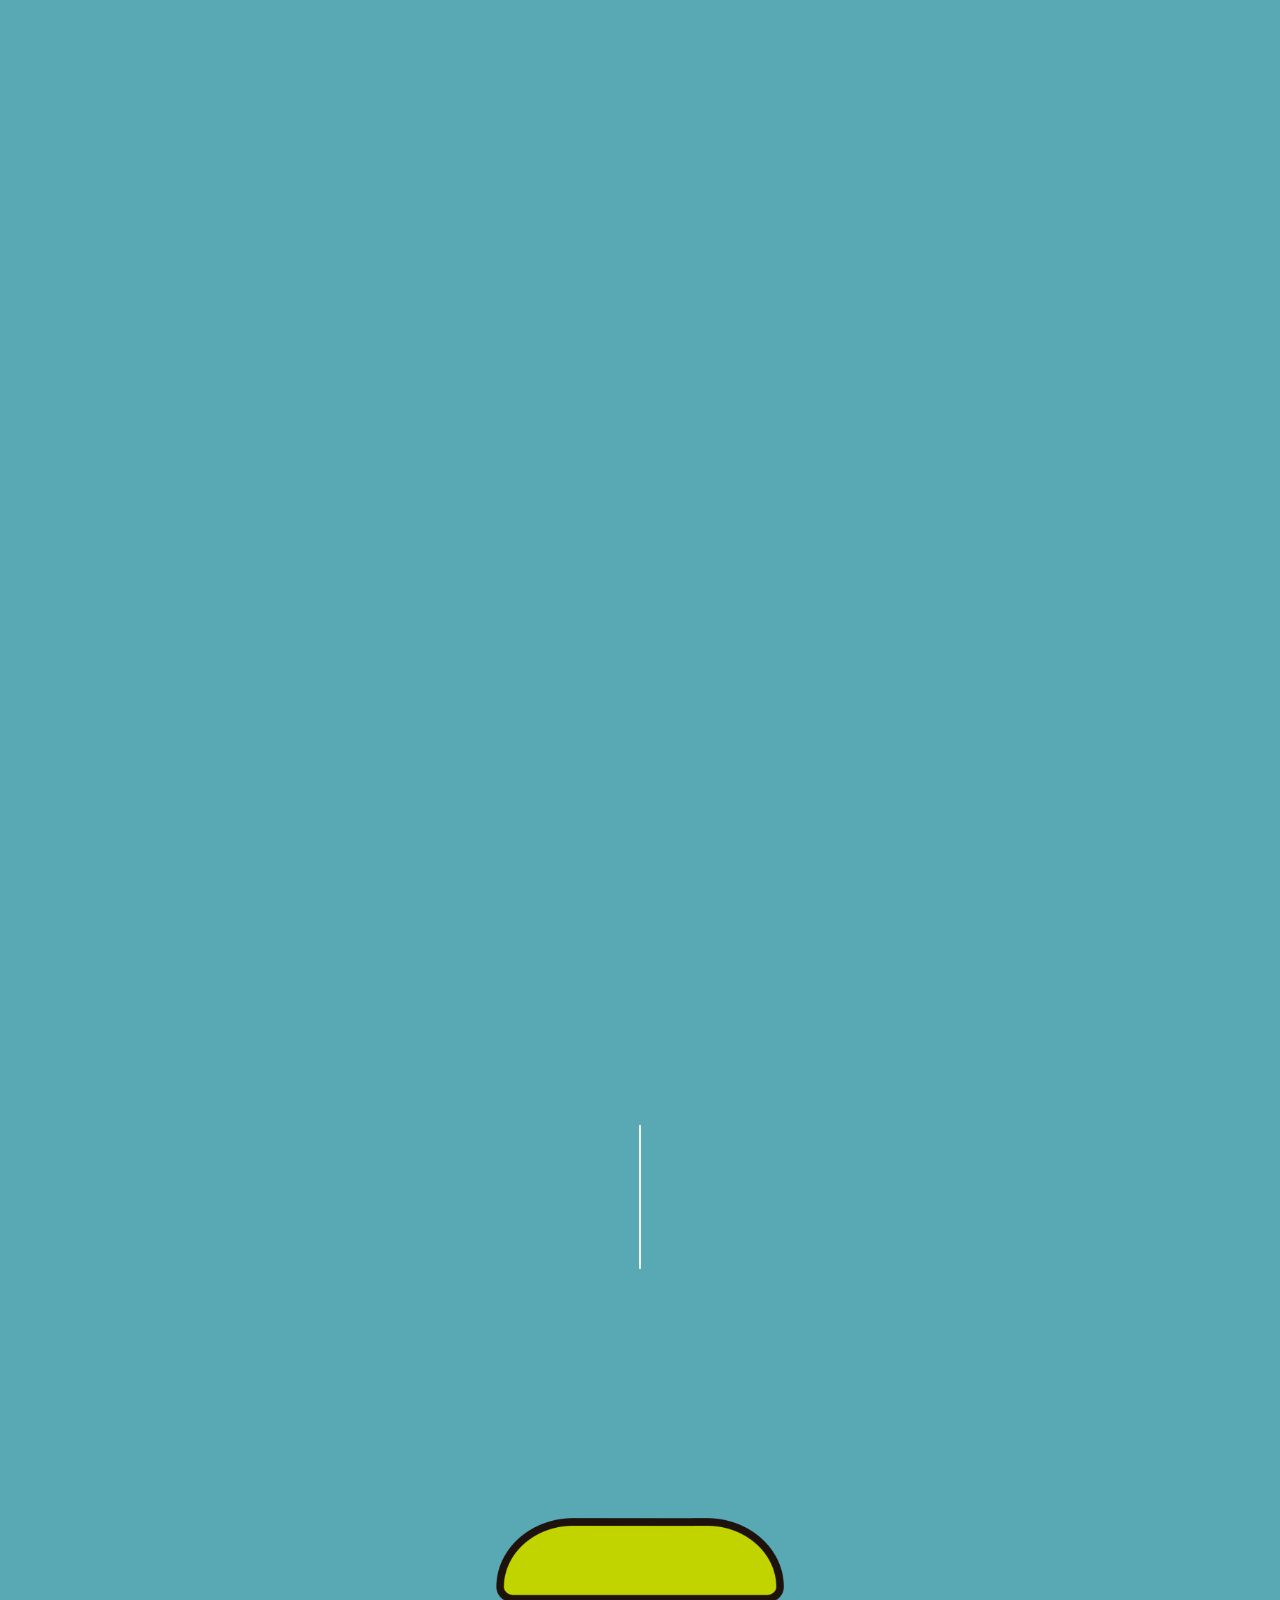
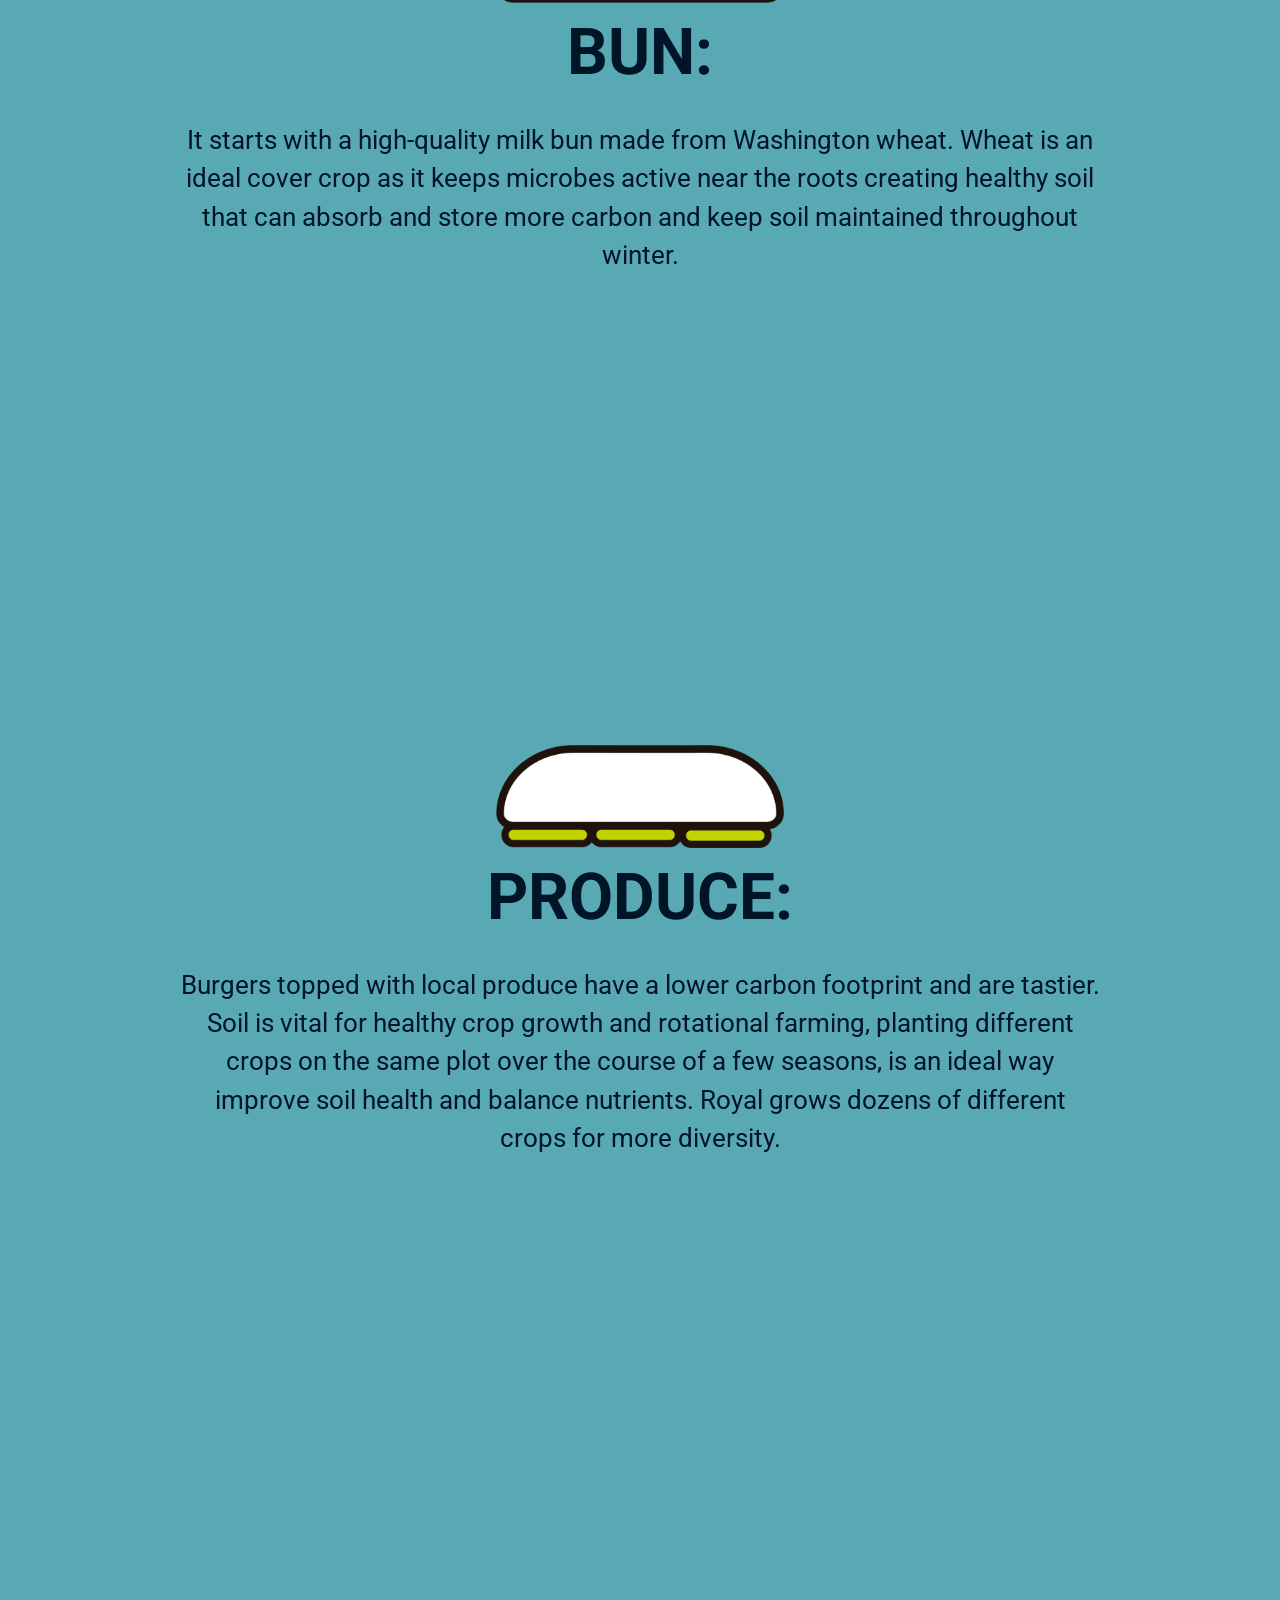
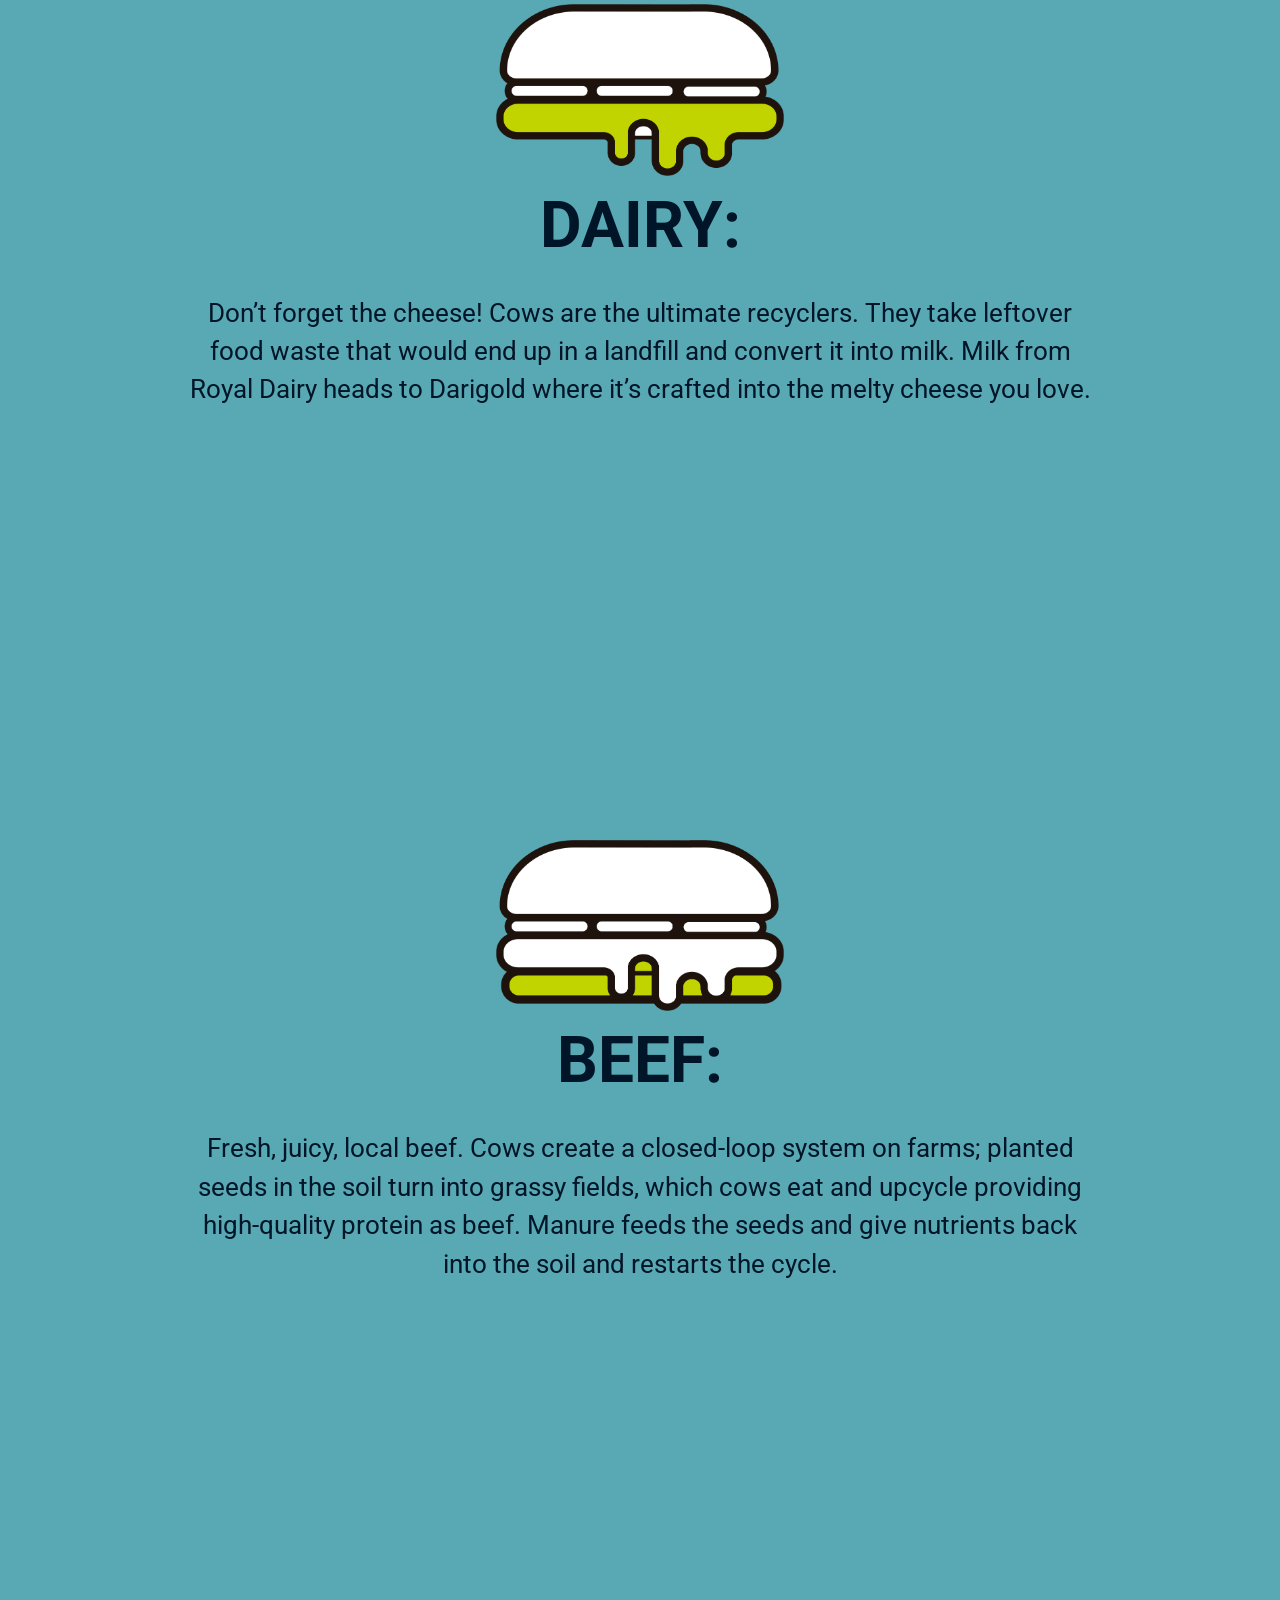
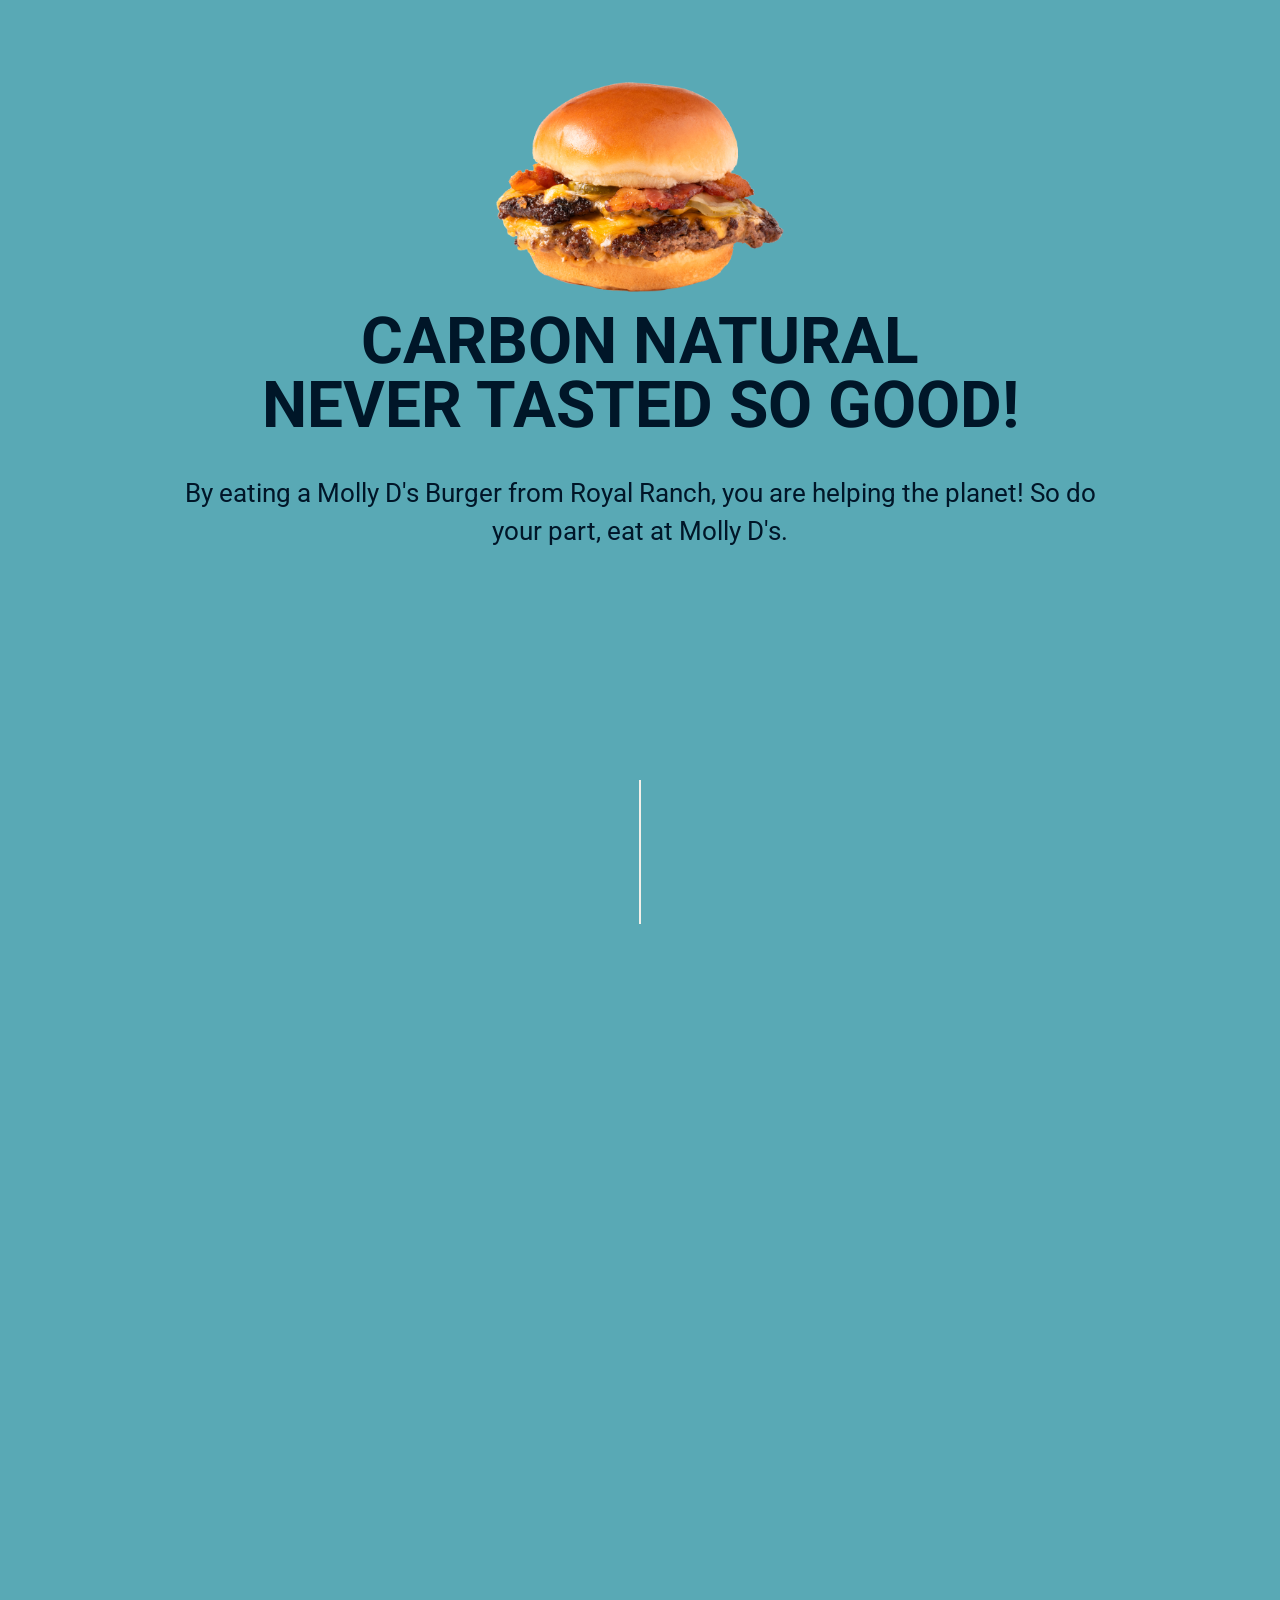
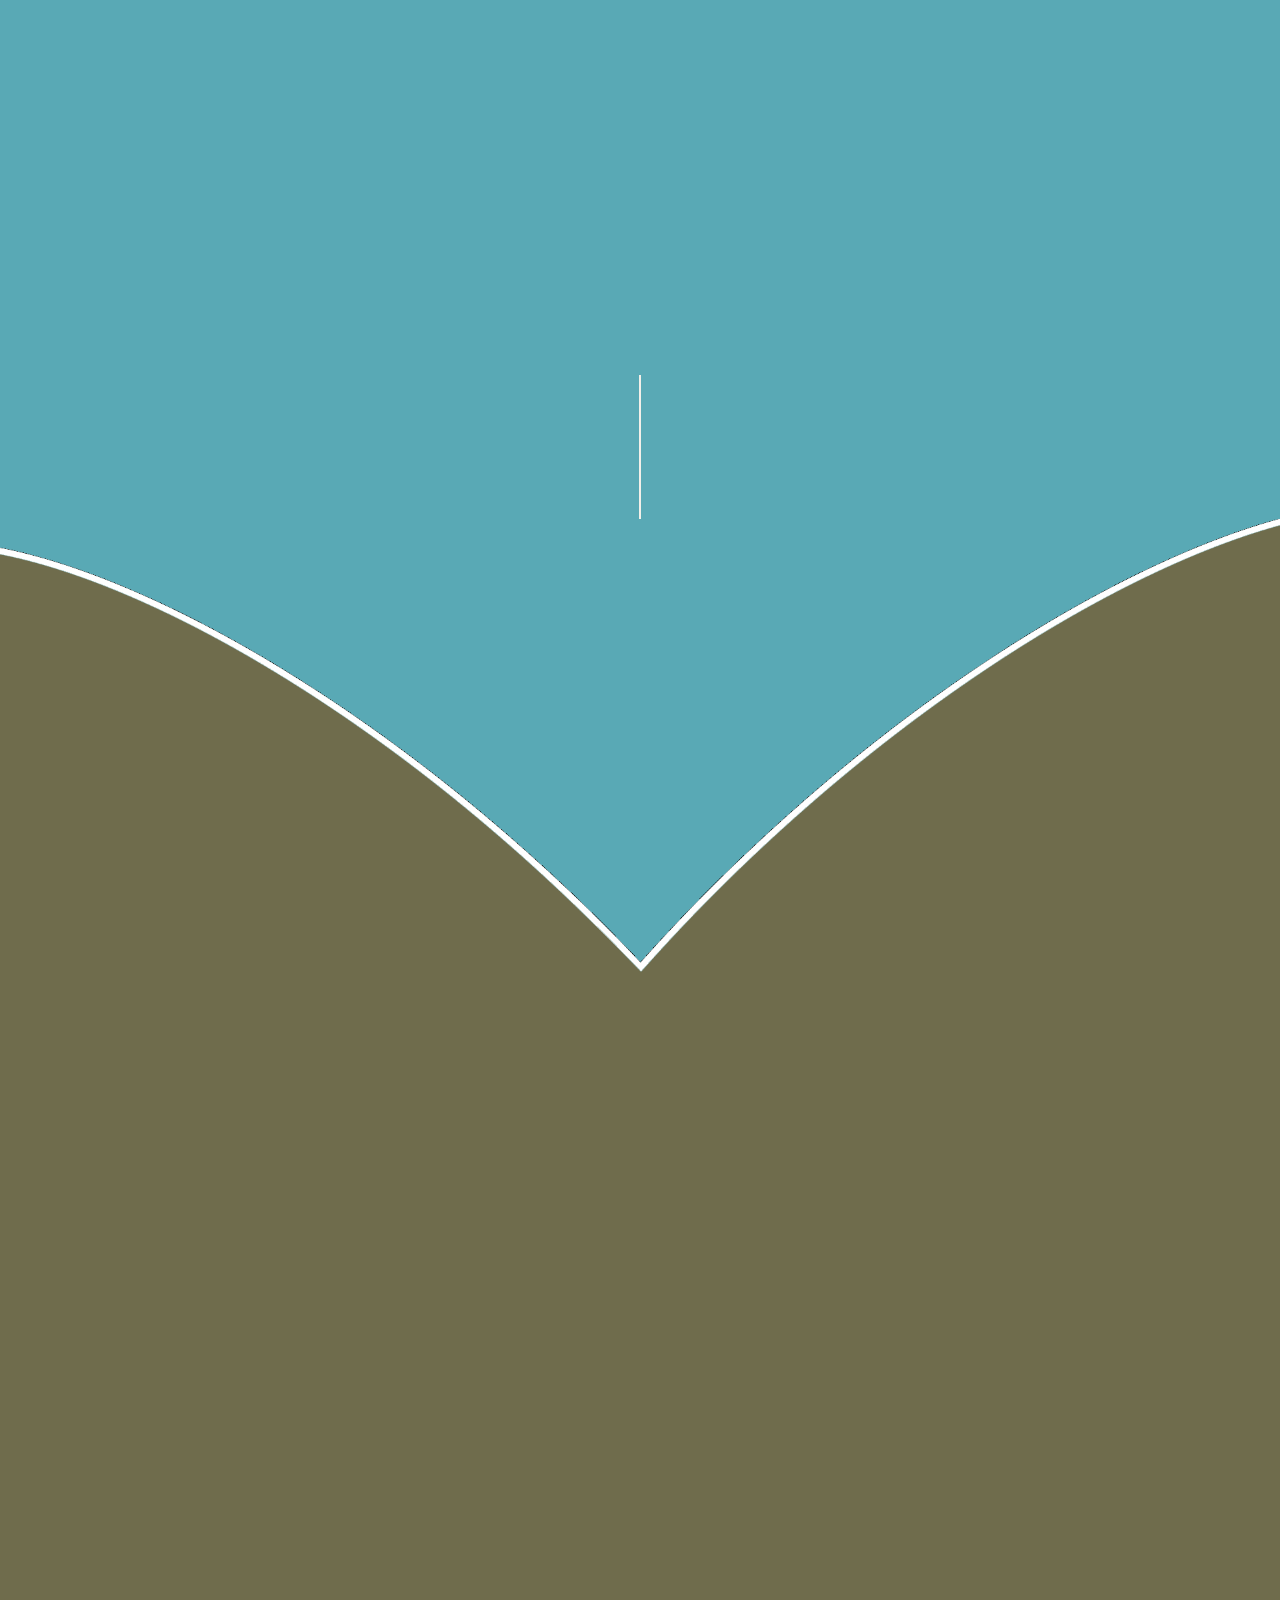
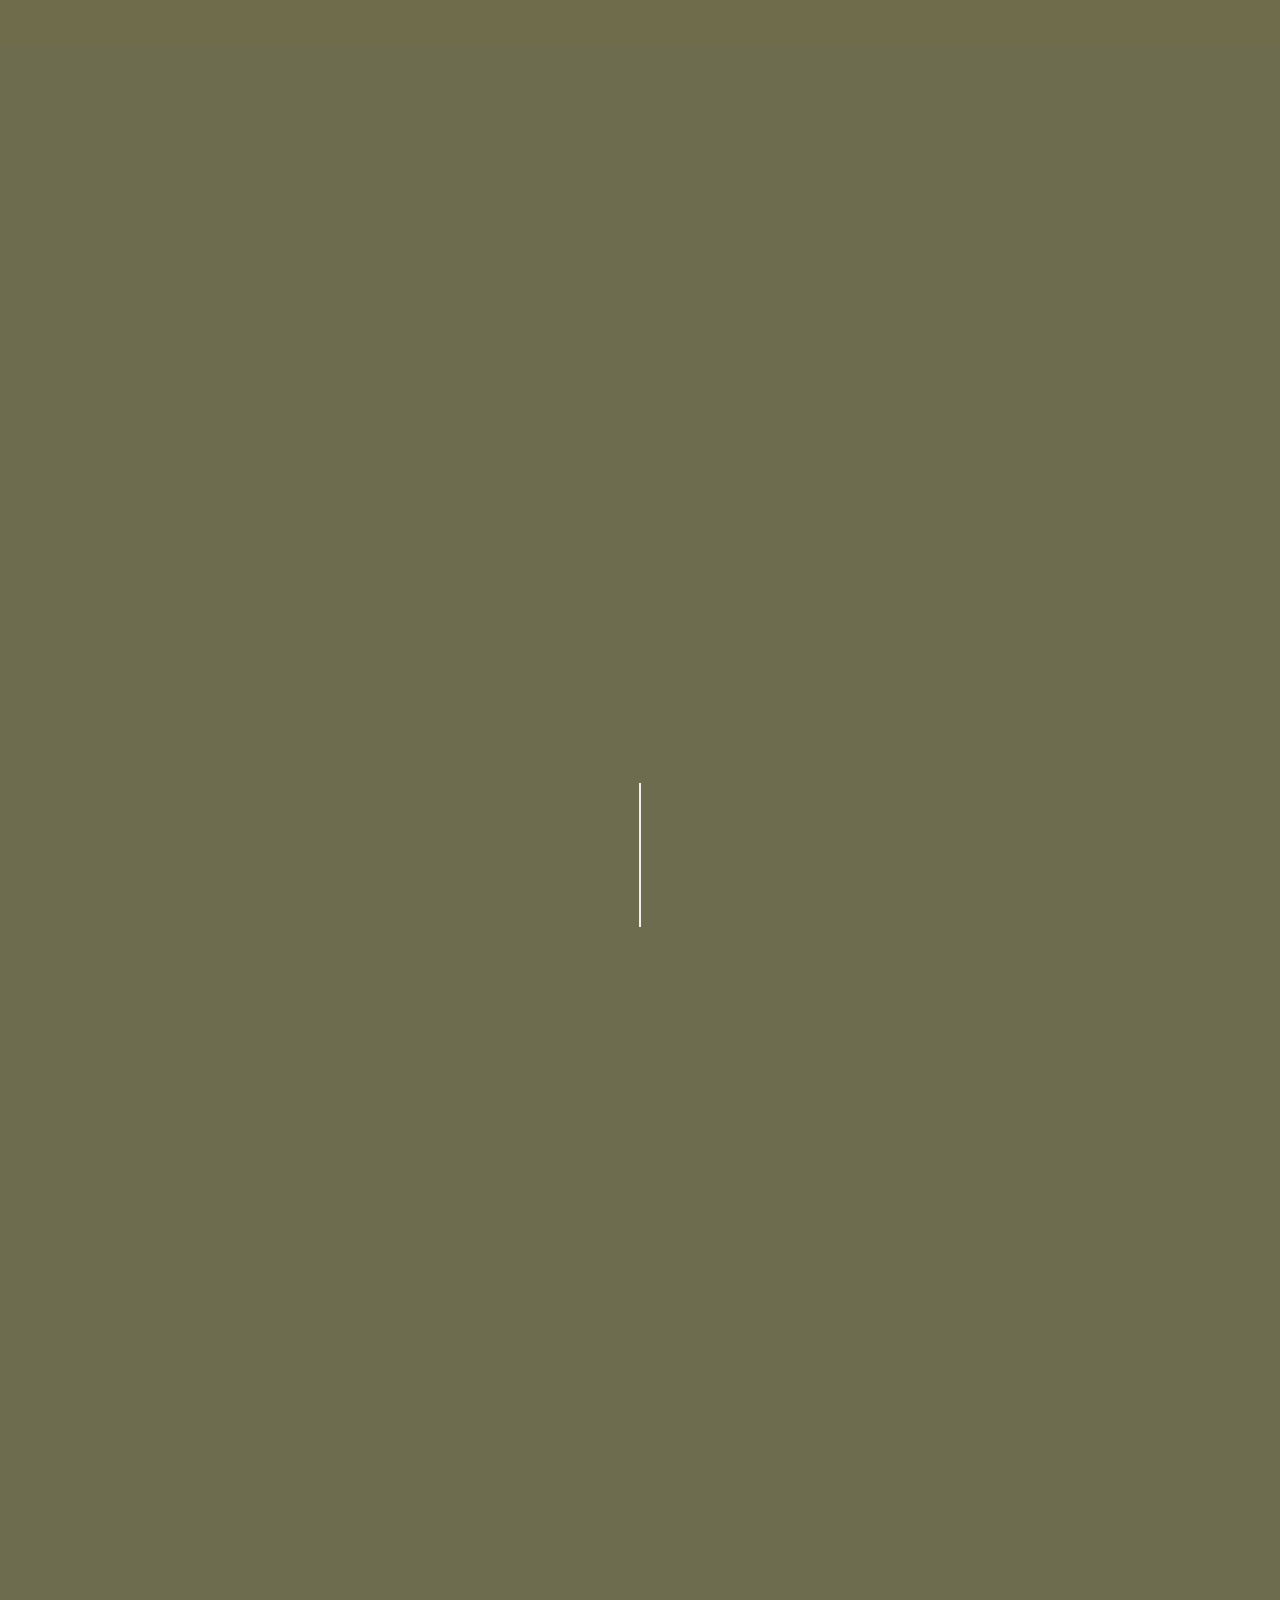
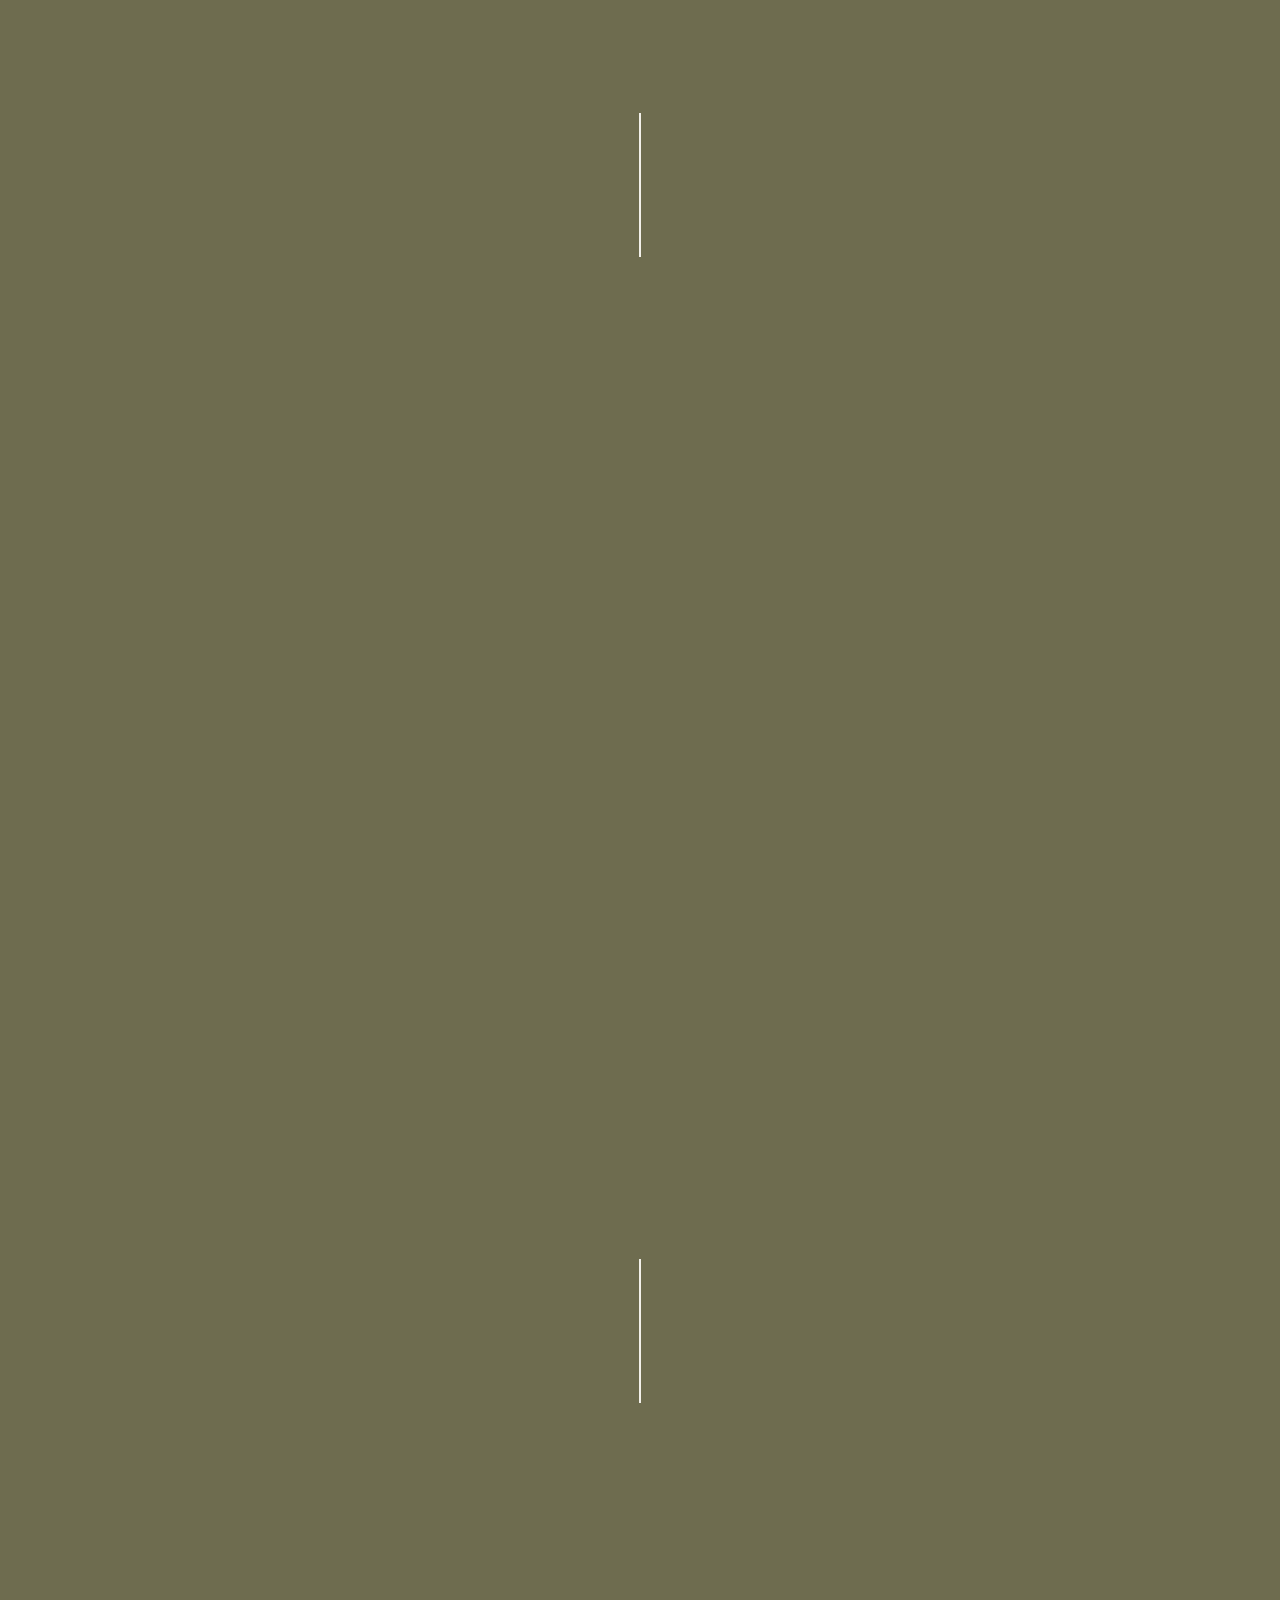
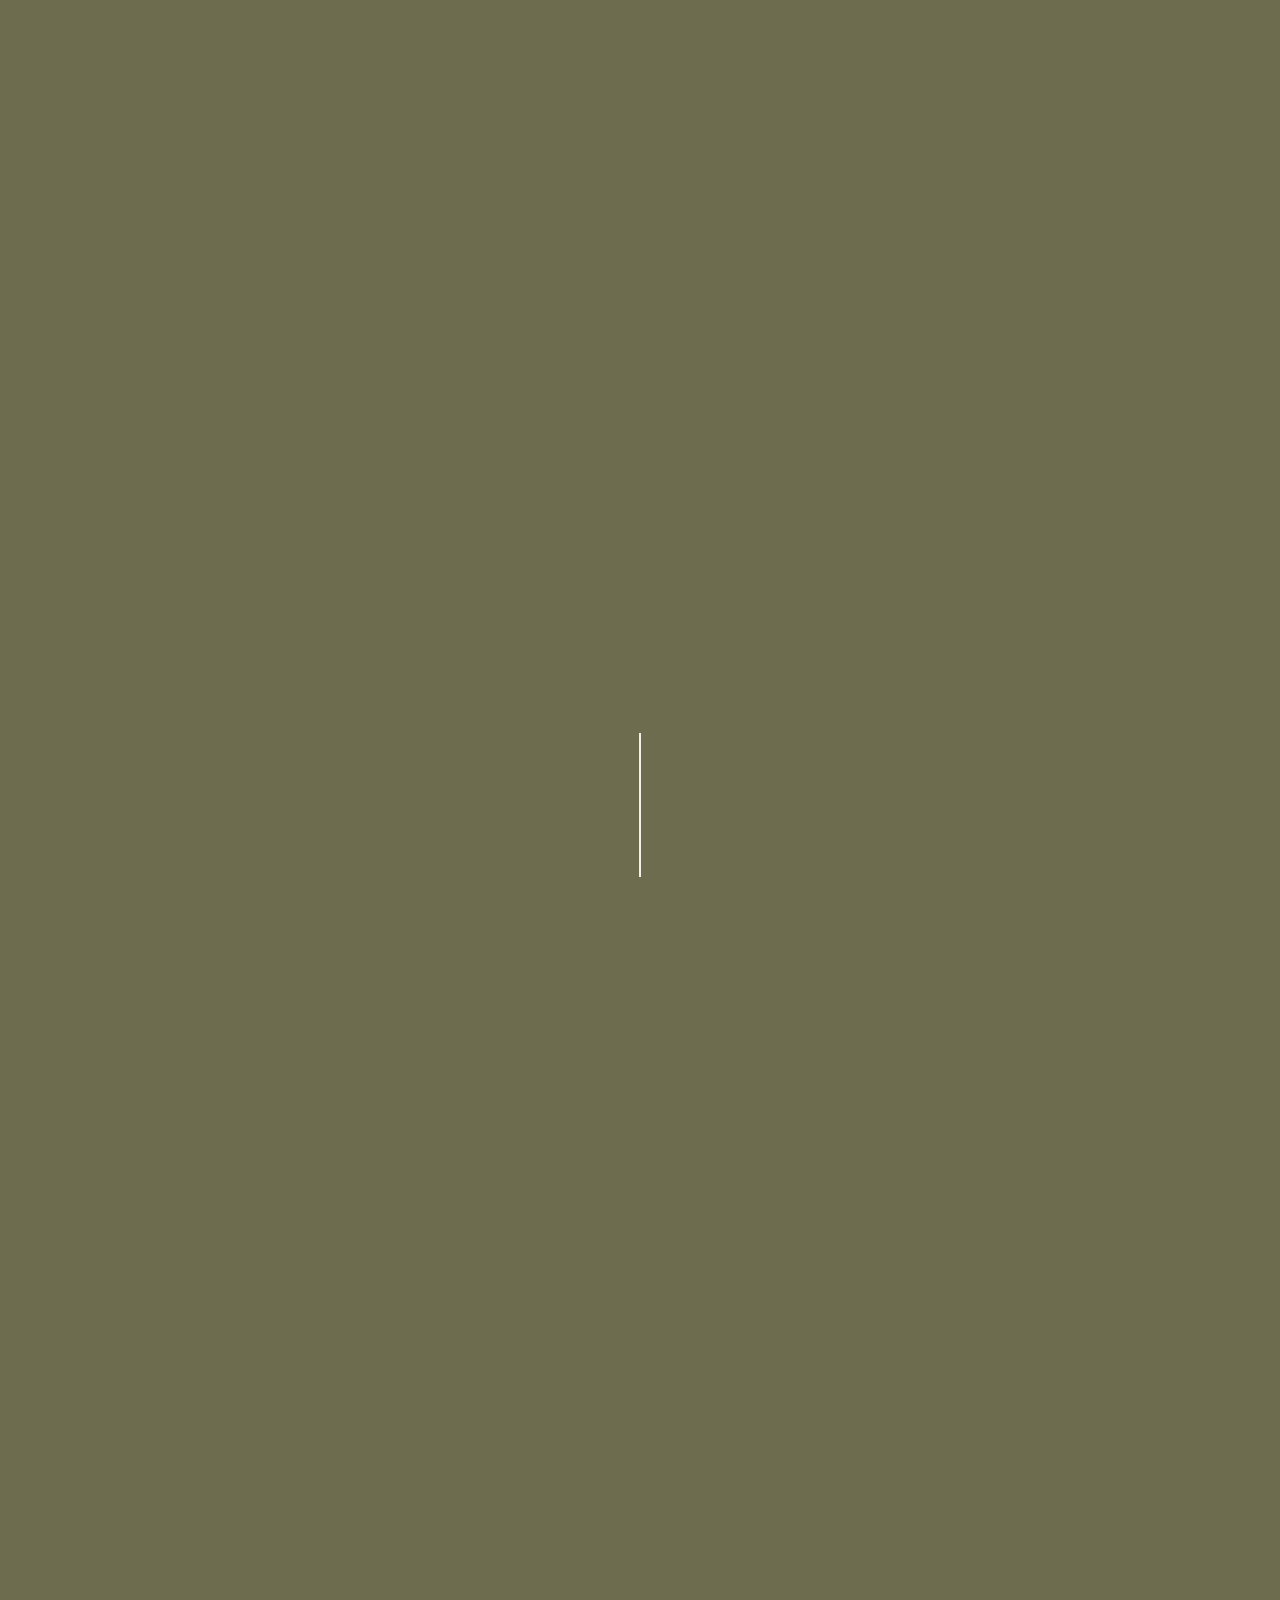
==== commit 0b2c3de4: "Intentando reducir los recursos que bloquean el renderizado" ====
--- a/docs/index.html
+++ b/docs/index.html
@@ -6,6 +6,7 @@
     <meta name="viewport" content="width=device-width, initial-scale=1.0" />
 
     <link rel="shortcut icon" href="assets/crown_logo_white.png" id="favicon" />
+
     <link
       href="https://fonts.googleapis.com/css2?family=Roboto:wght@300;400;700&amp;display=swap"
       rel="stylesheet"
@@ -16,11 +17,14 @@
       href="https://fonts.googleapis.com/css2?family=Bebas+Neue&display=swap"
       rel="stylesheet"
     />
+
     <link
-      rel="stylesheet"
+      rel="preload"
       href="https://site-assets.fontawesome.com/releases/v6.1.0/css/all.css"
     />
+
     <link rel="stylesheet" href="css/styles.css" />
+
     <link href="plugins/aos/aos.css" rel="stylesheet" />
     <link rel="stylesheet" href="plugins/fullPage.js-msater/fullpage.min.css" />
 
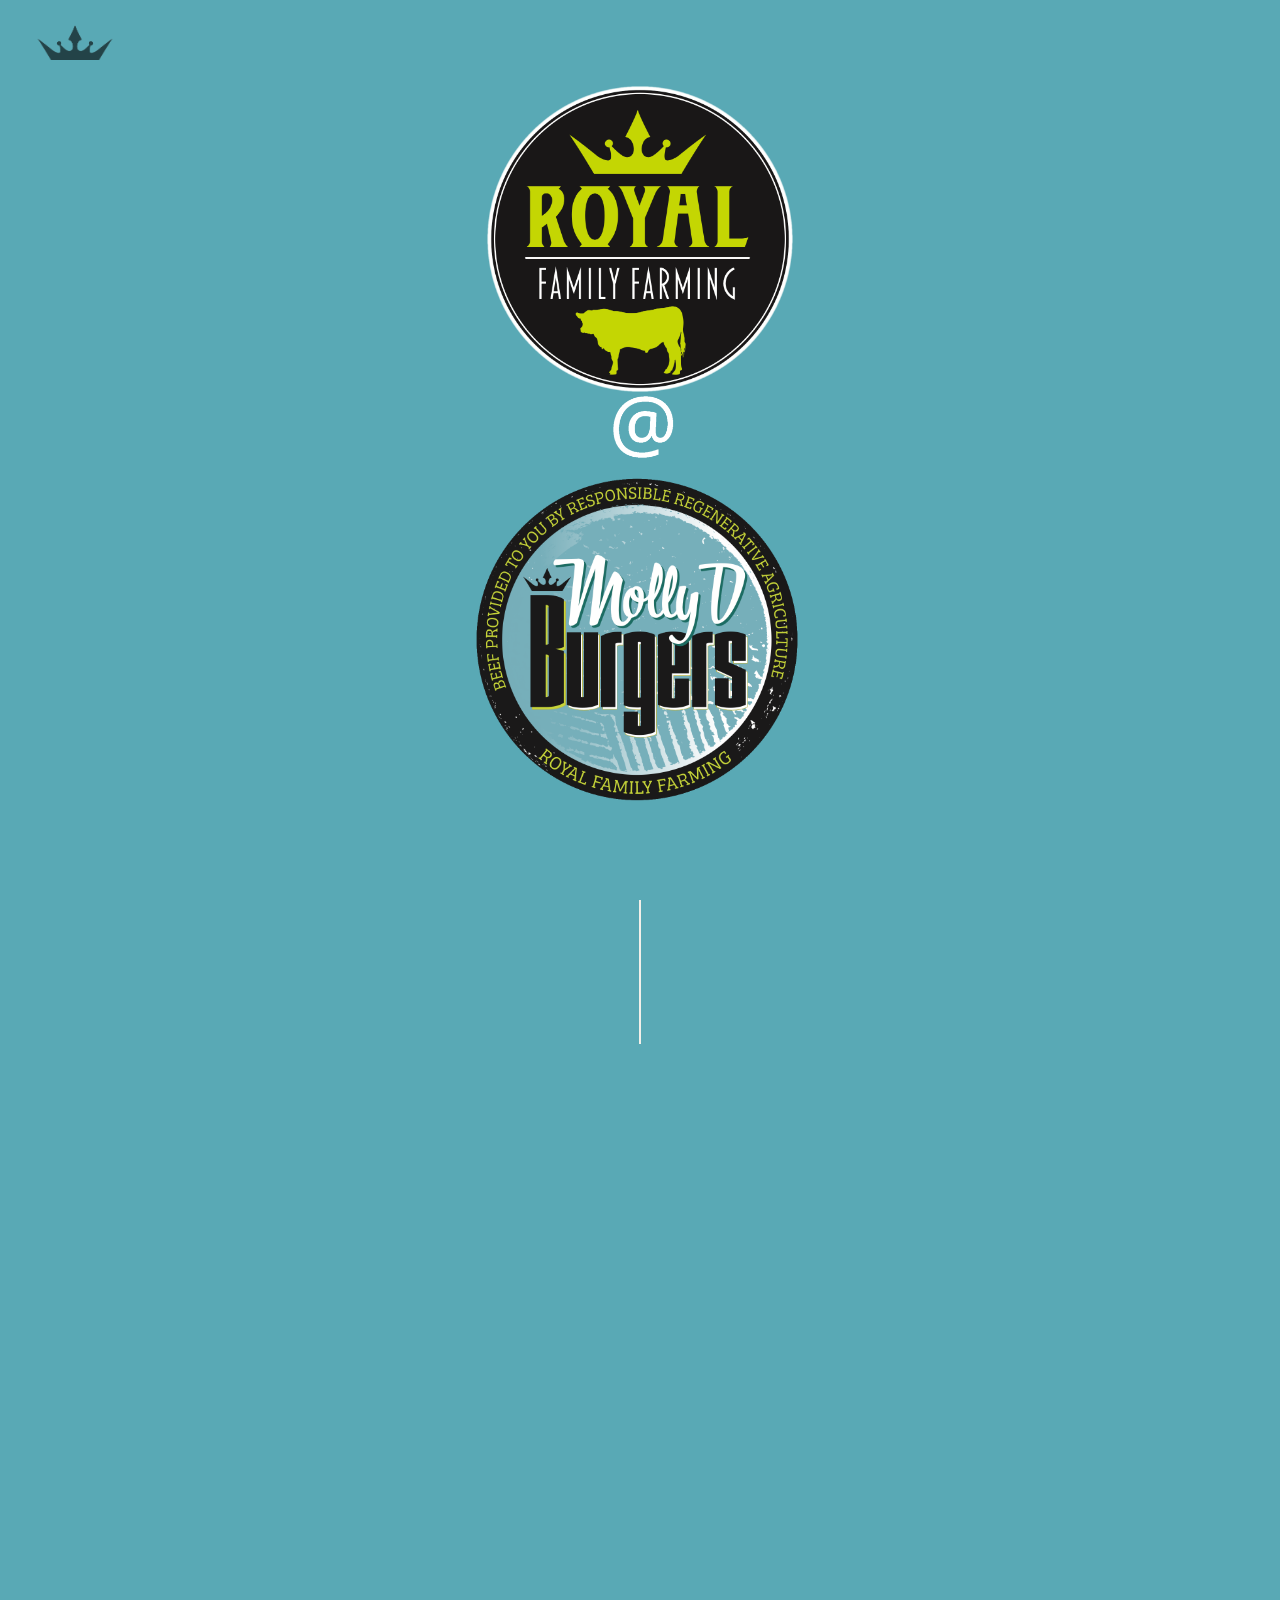
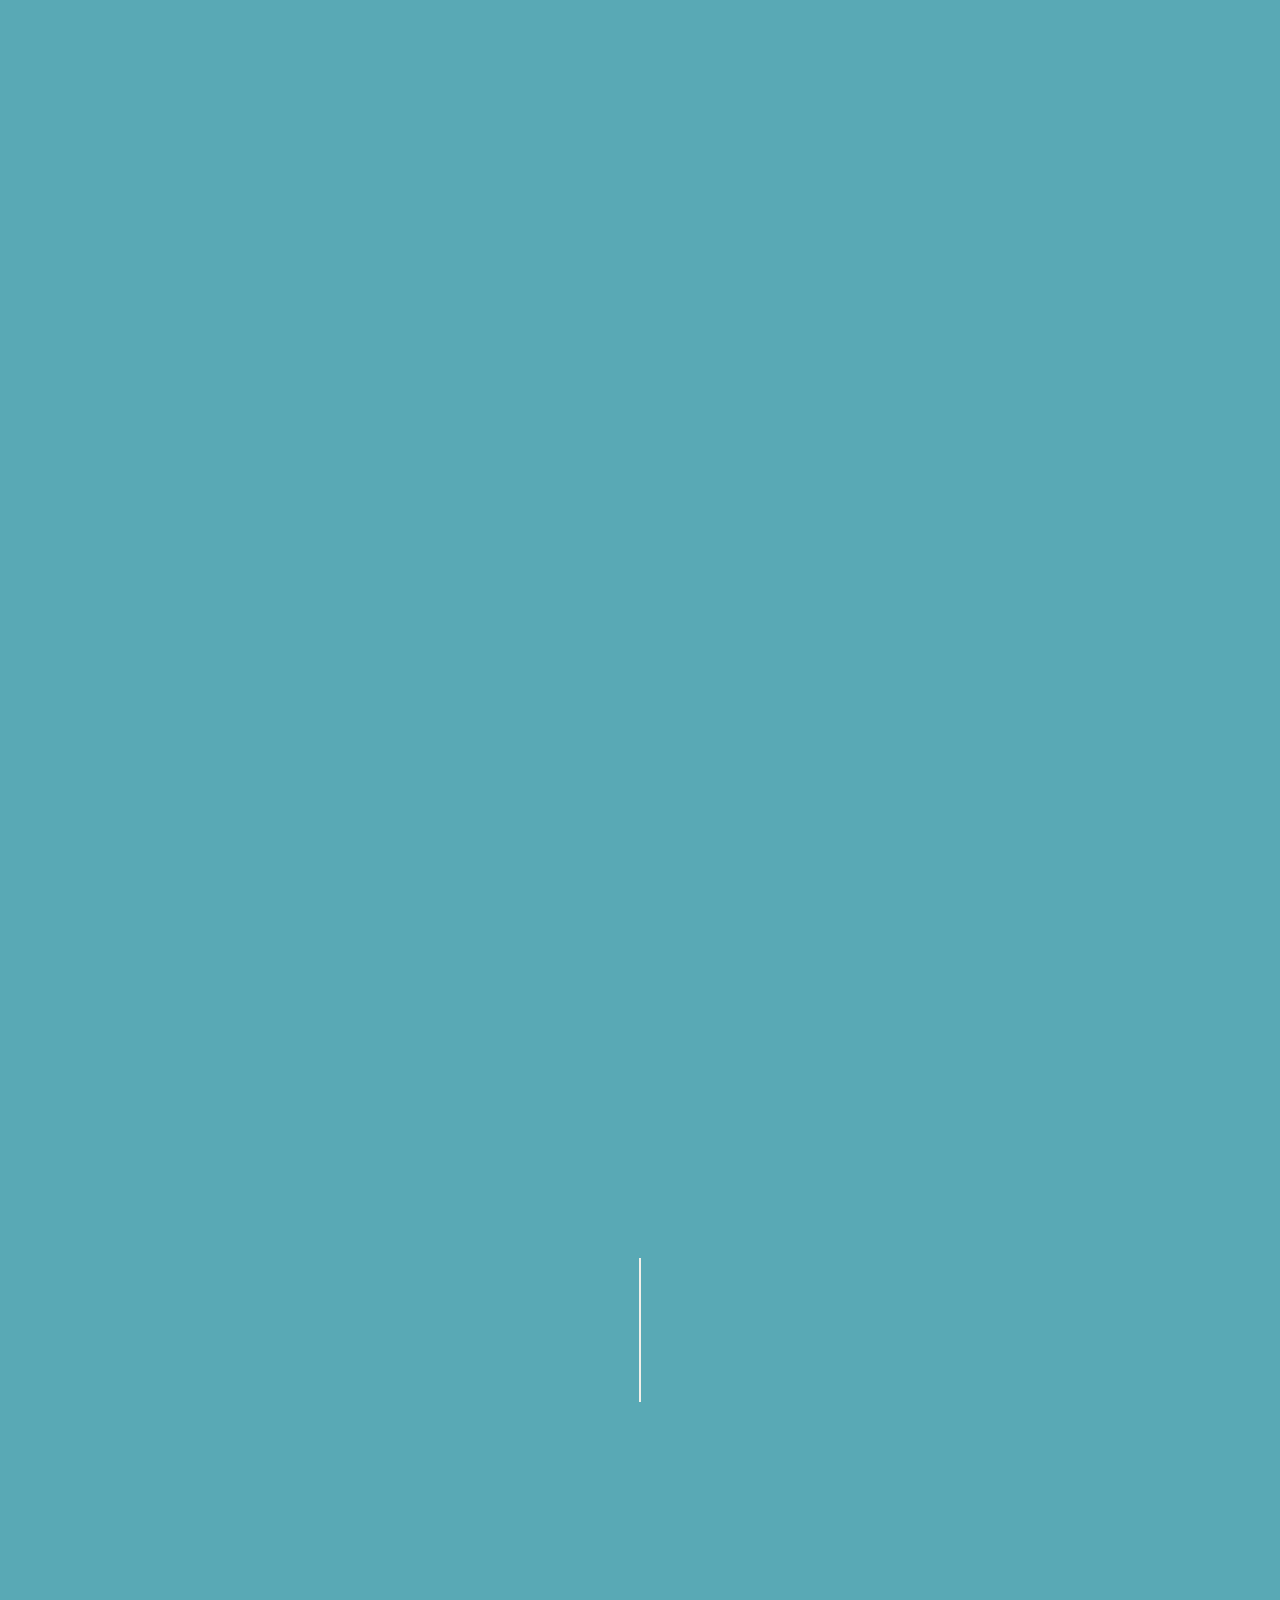
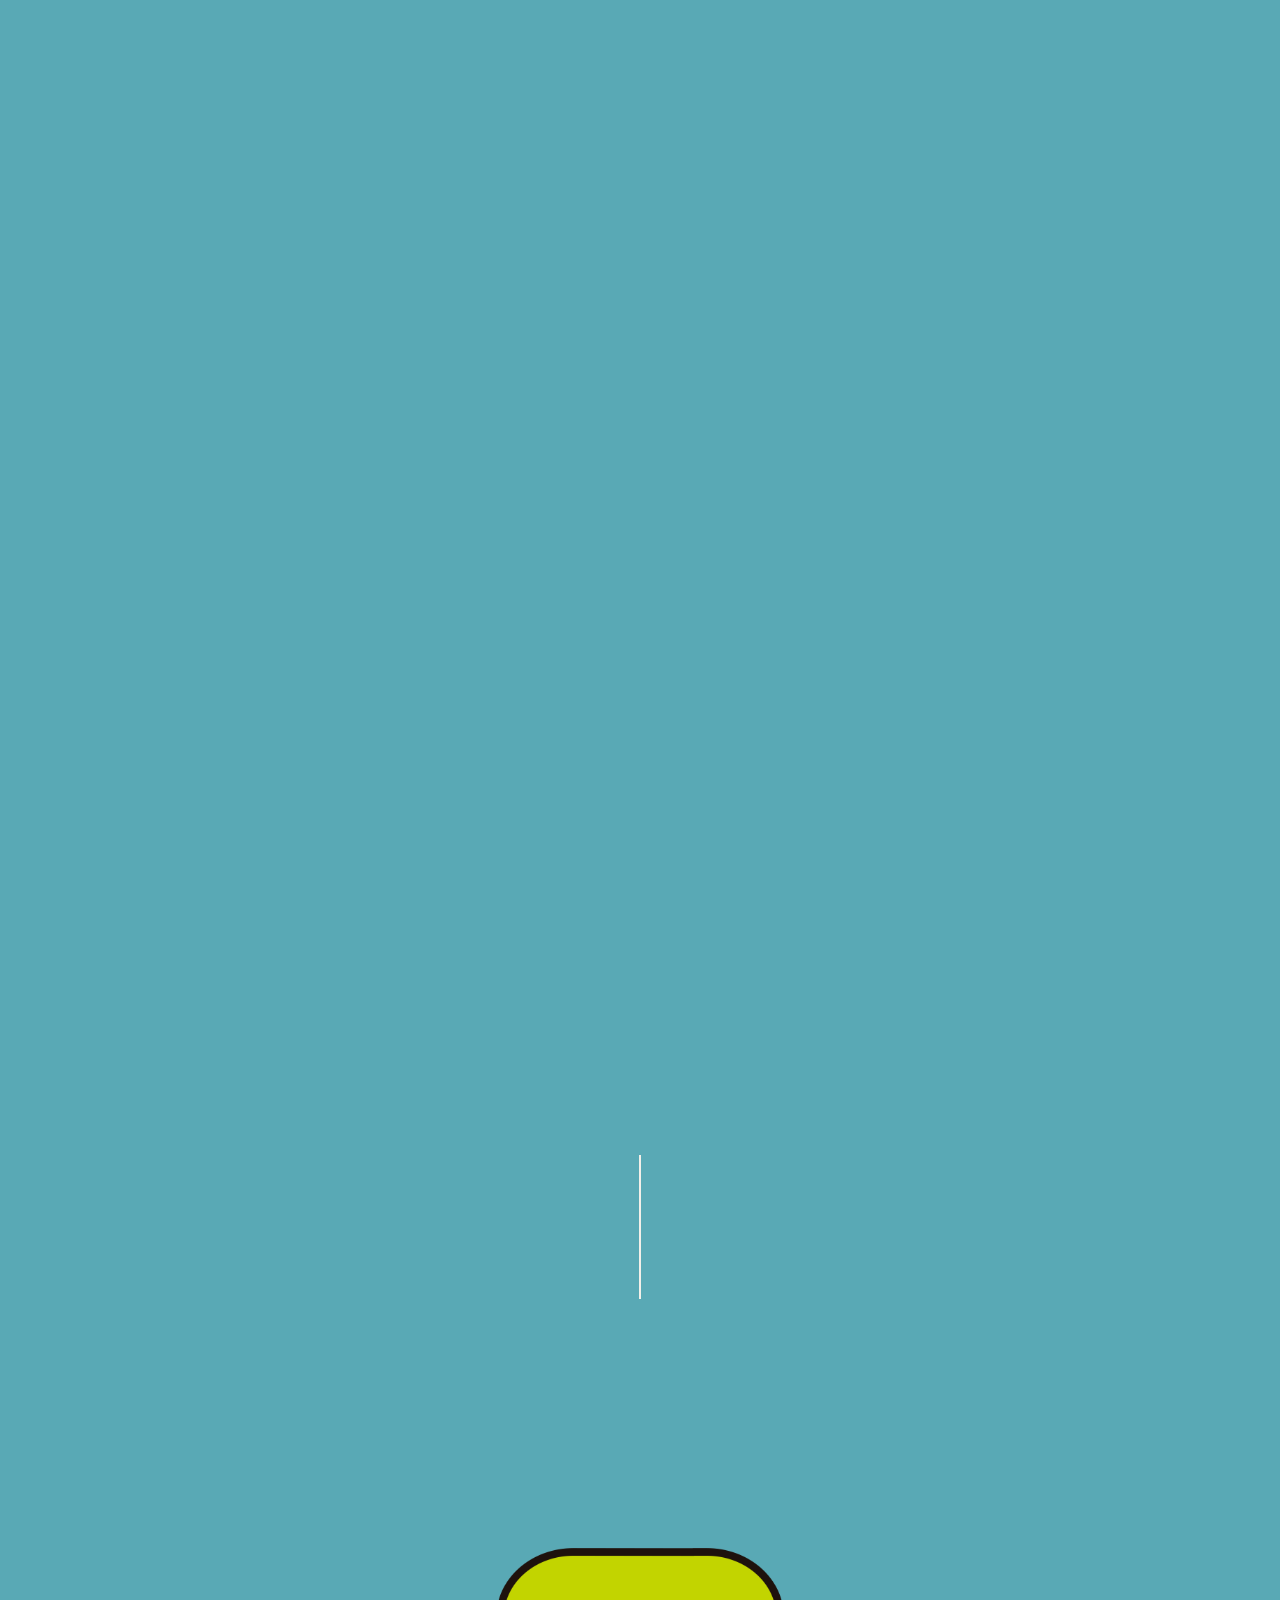
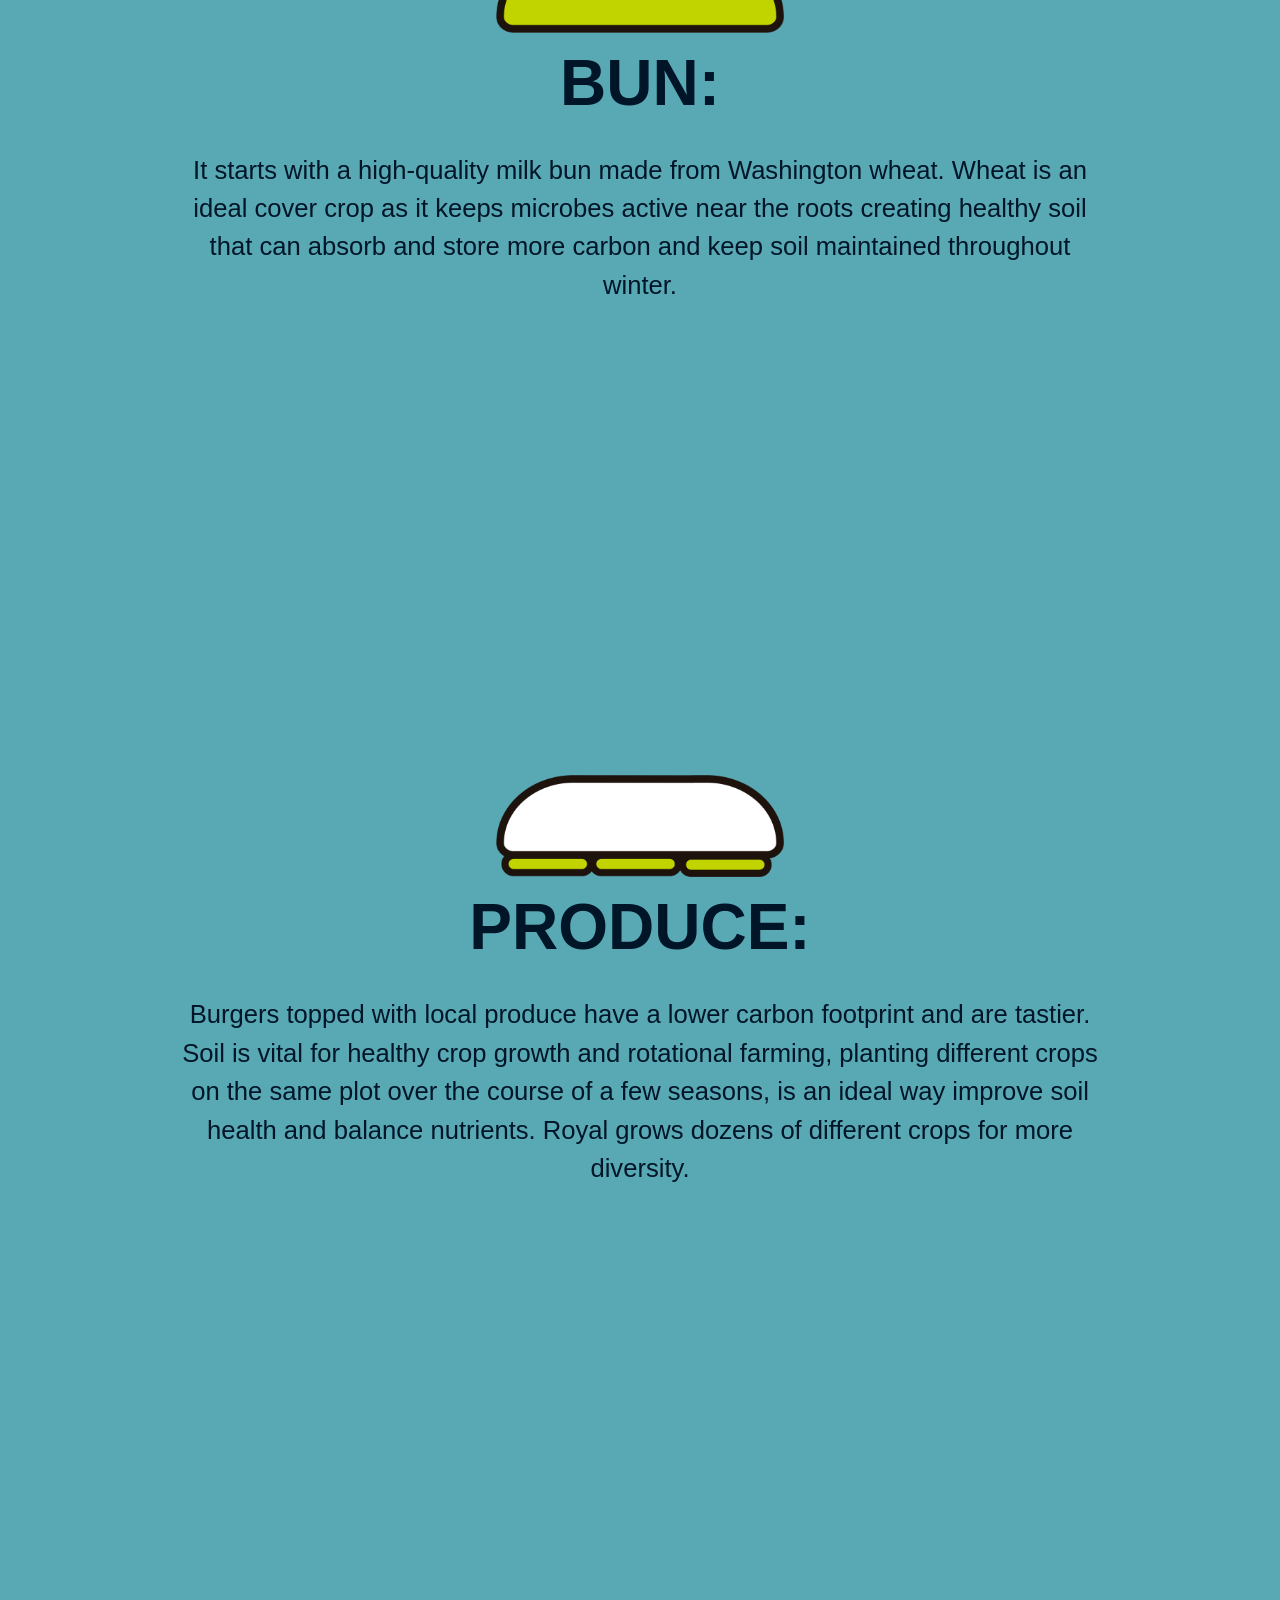
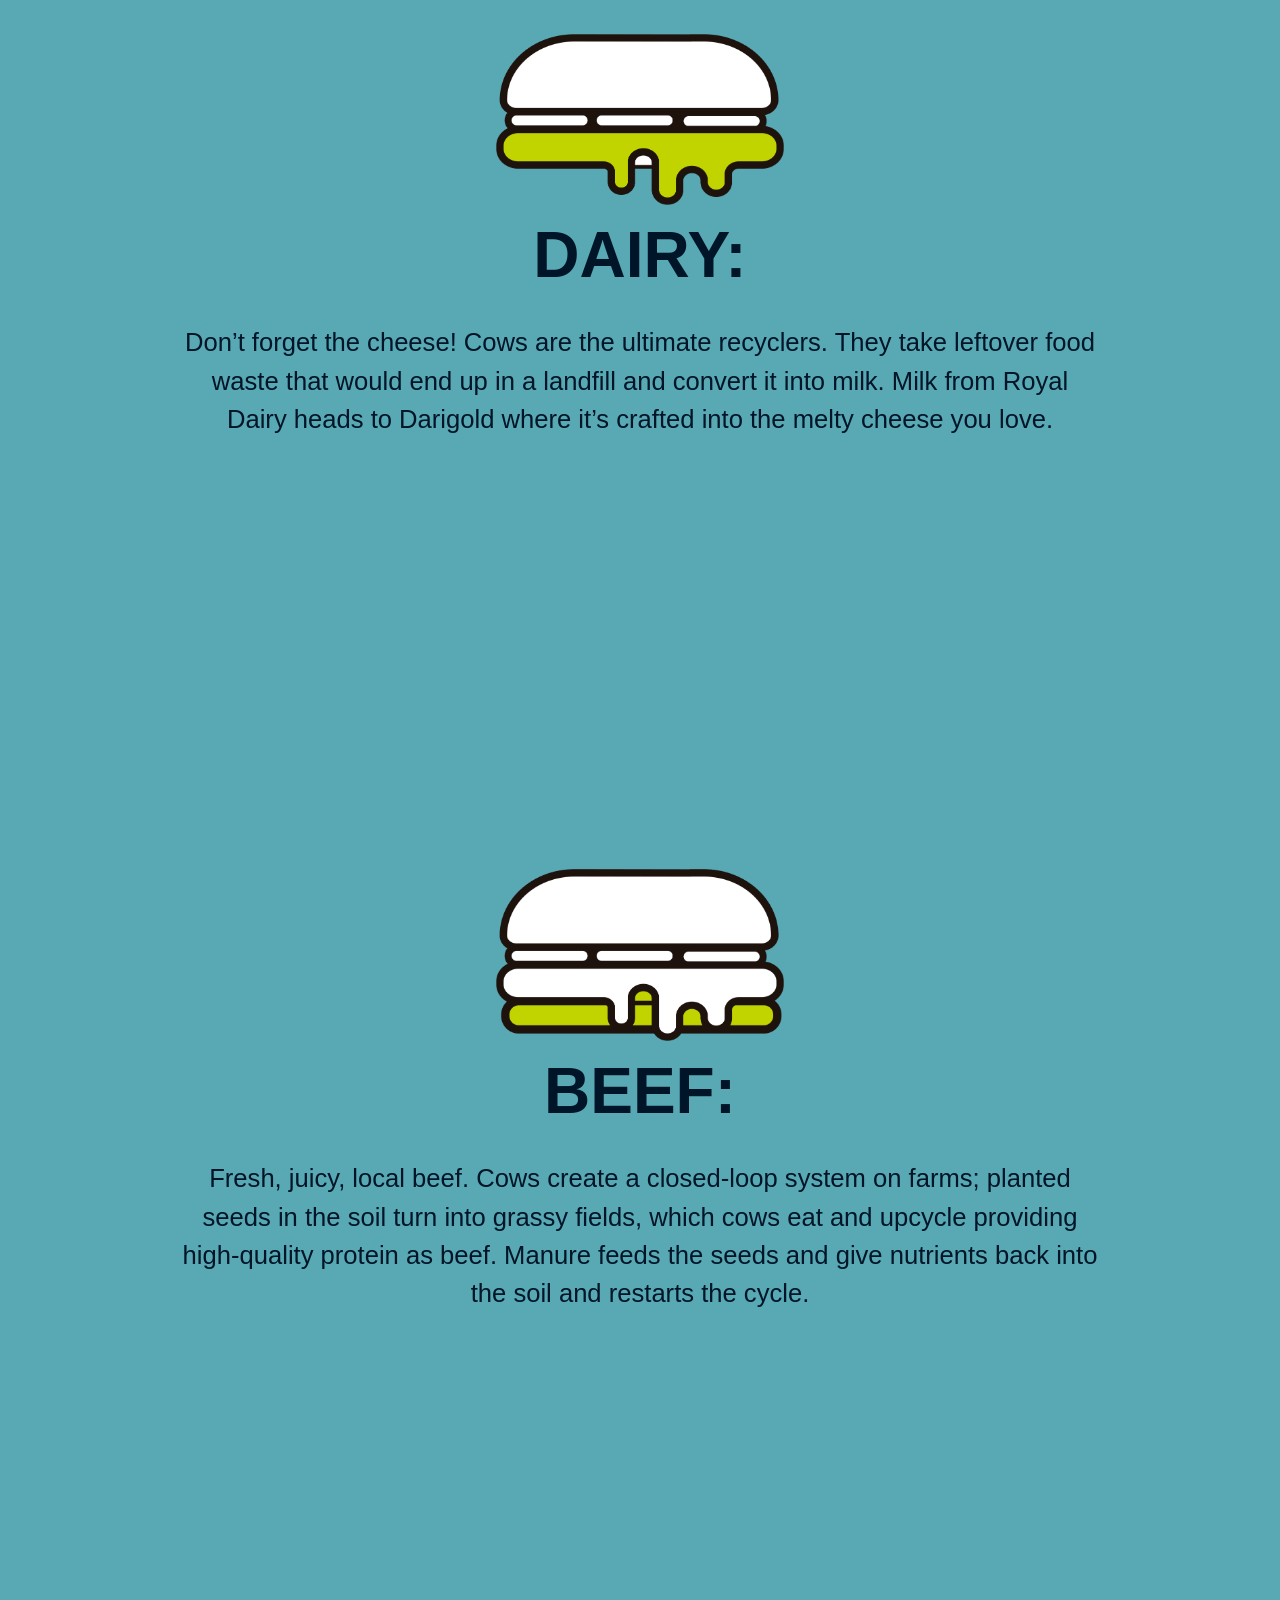
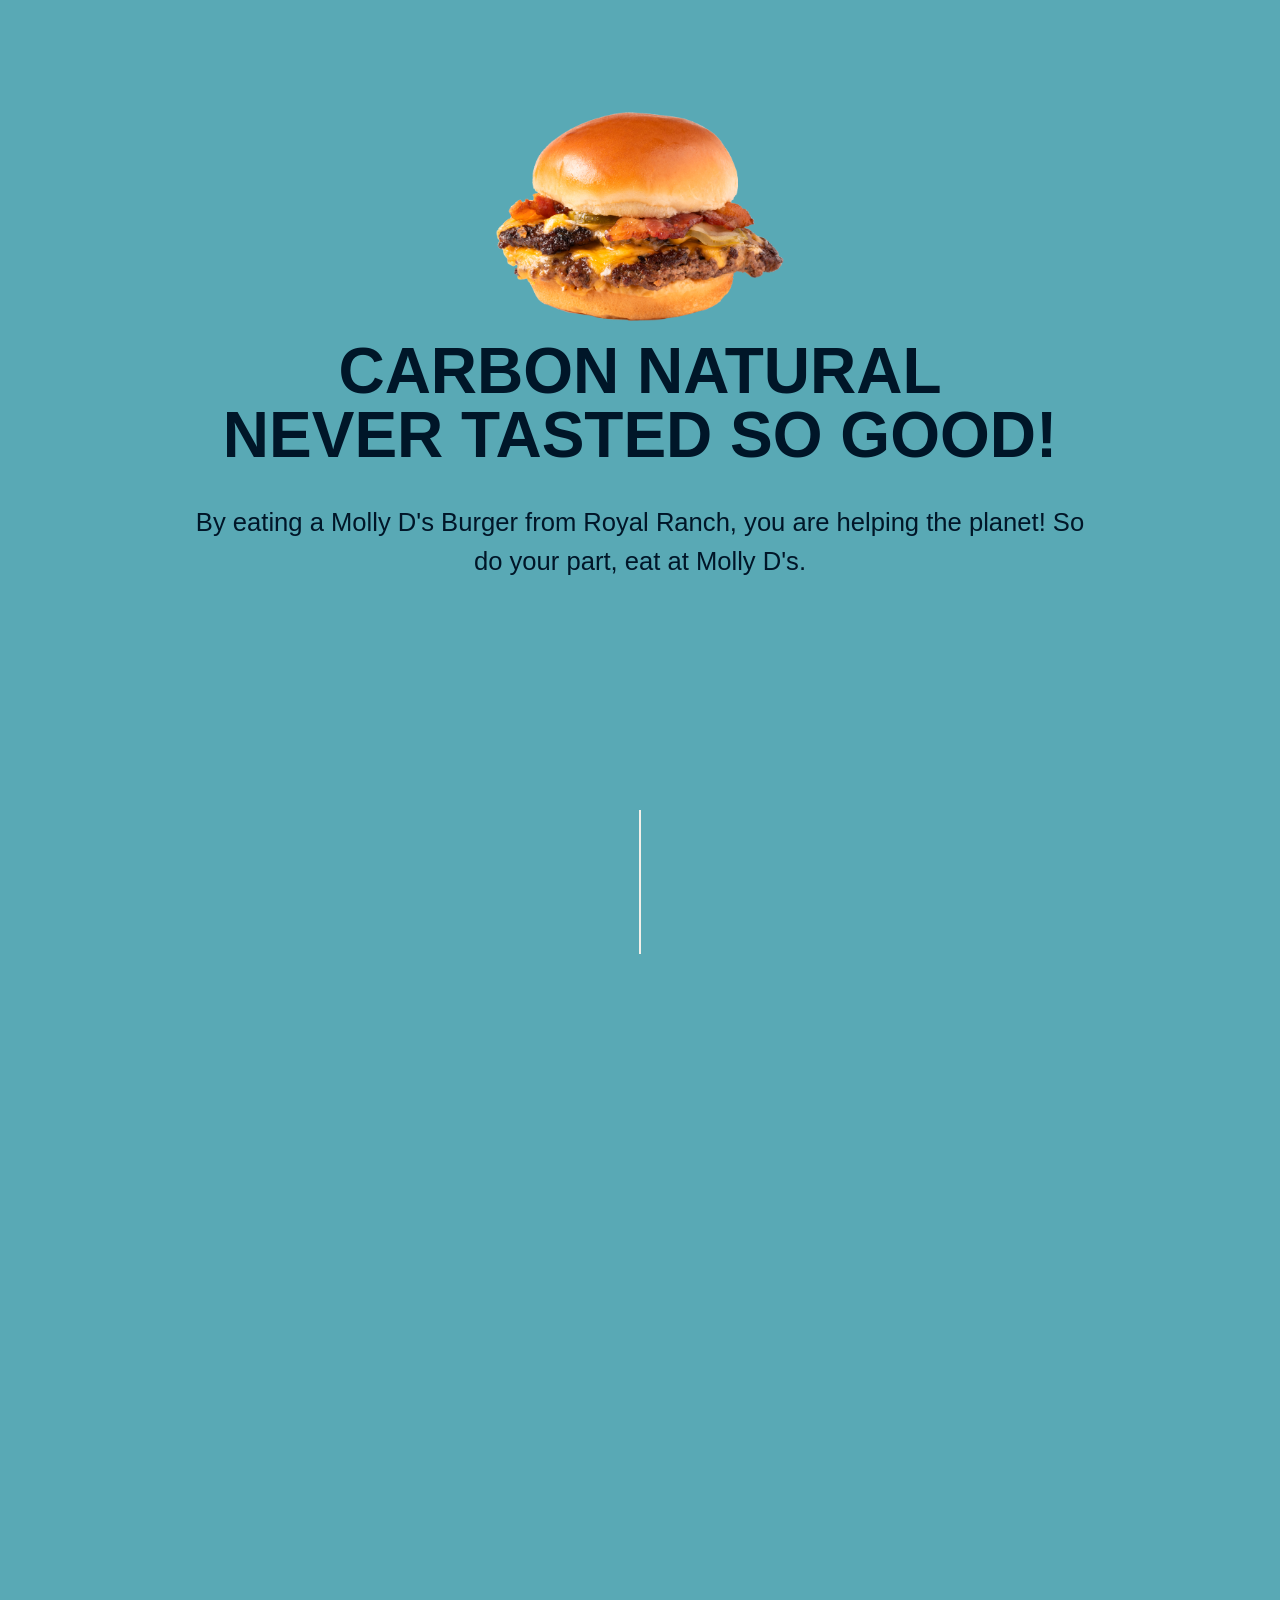
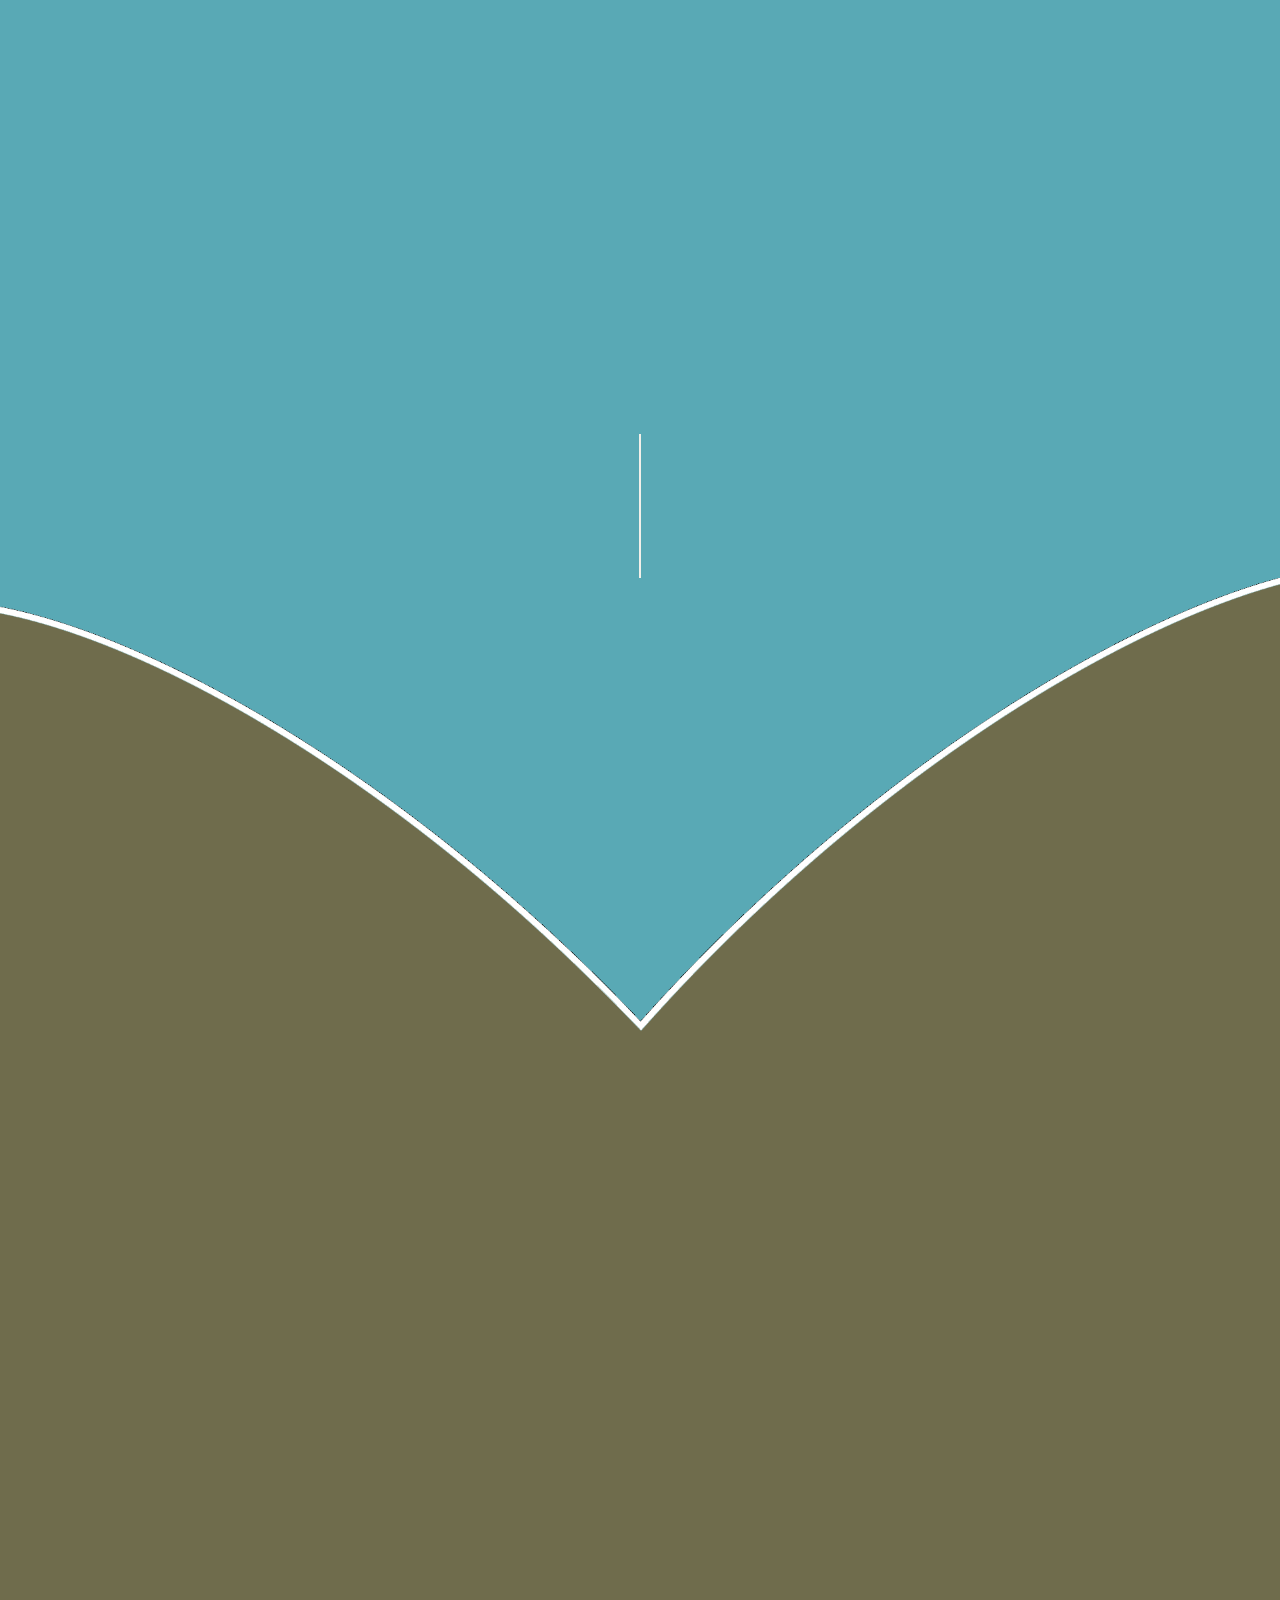
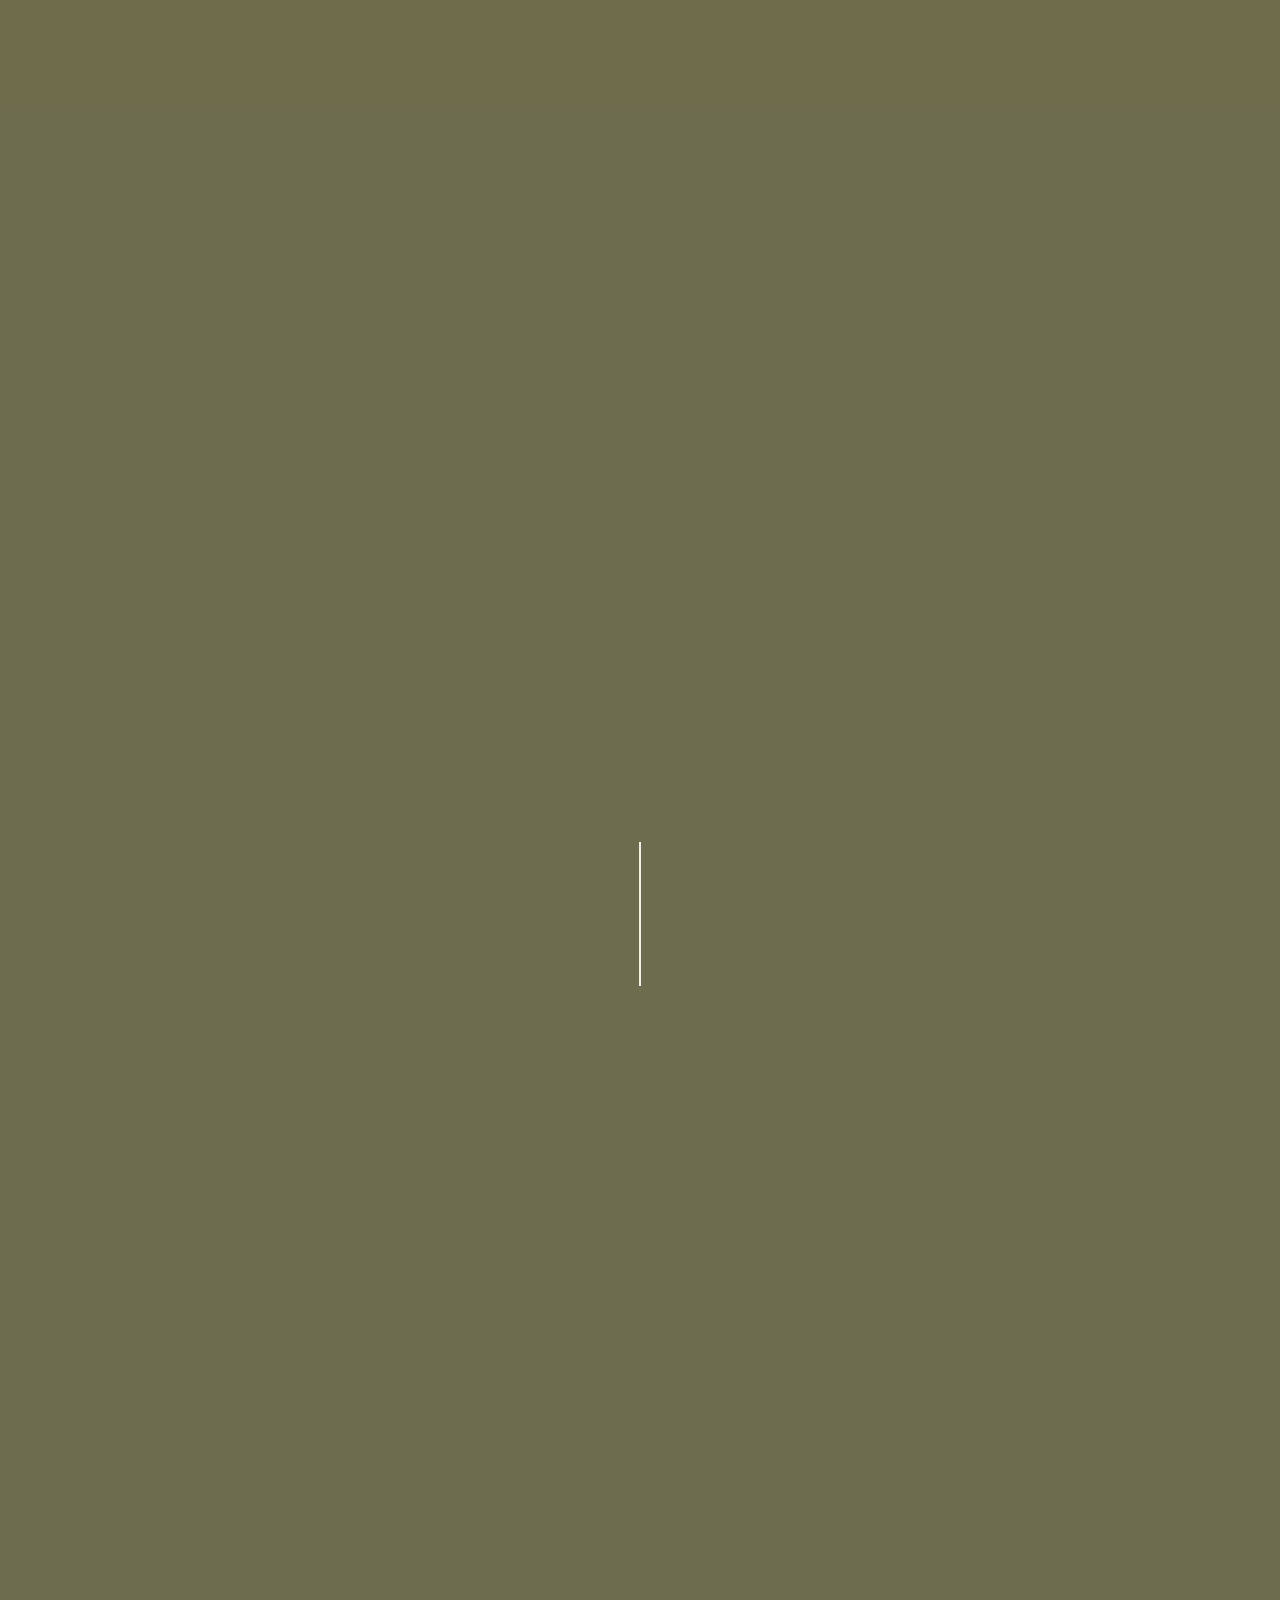
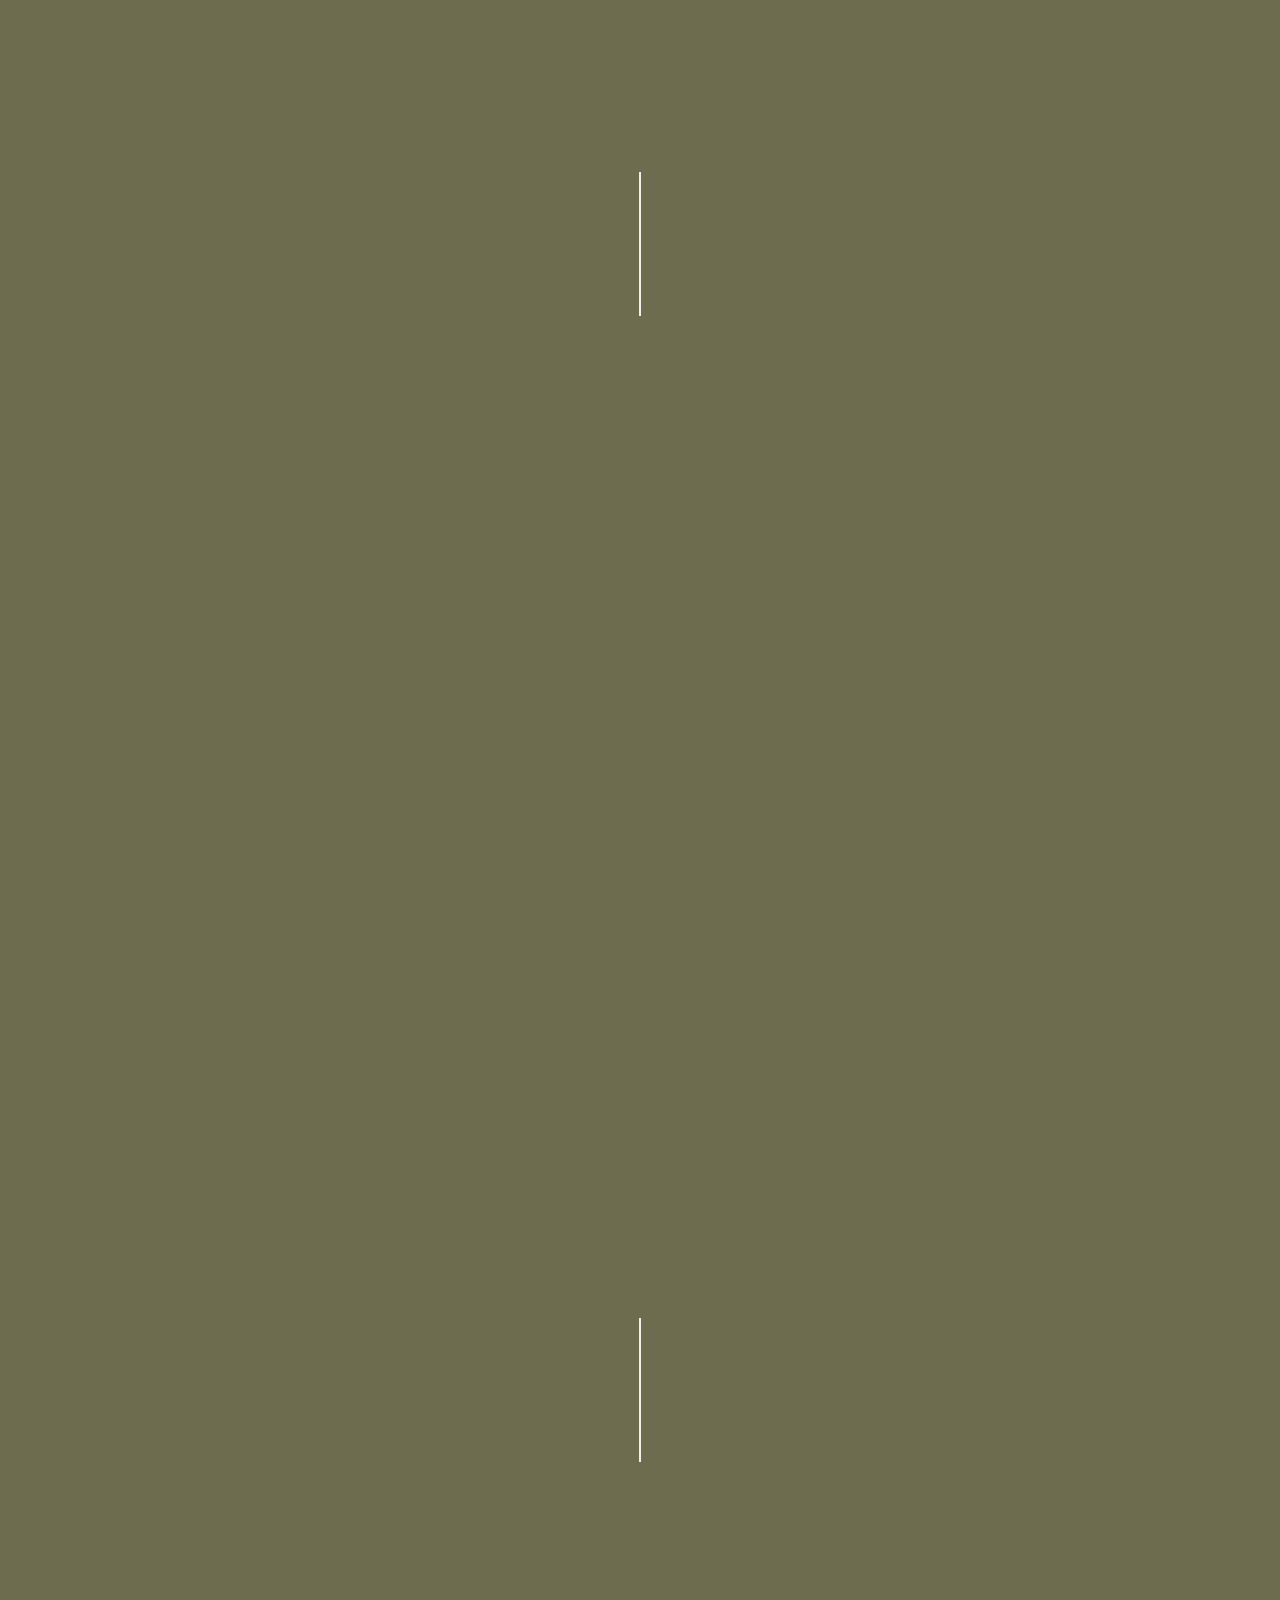
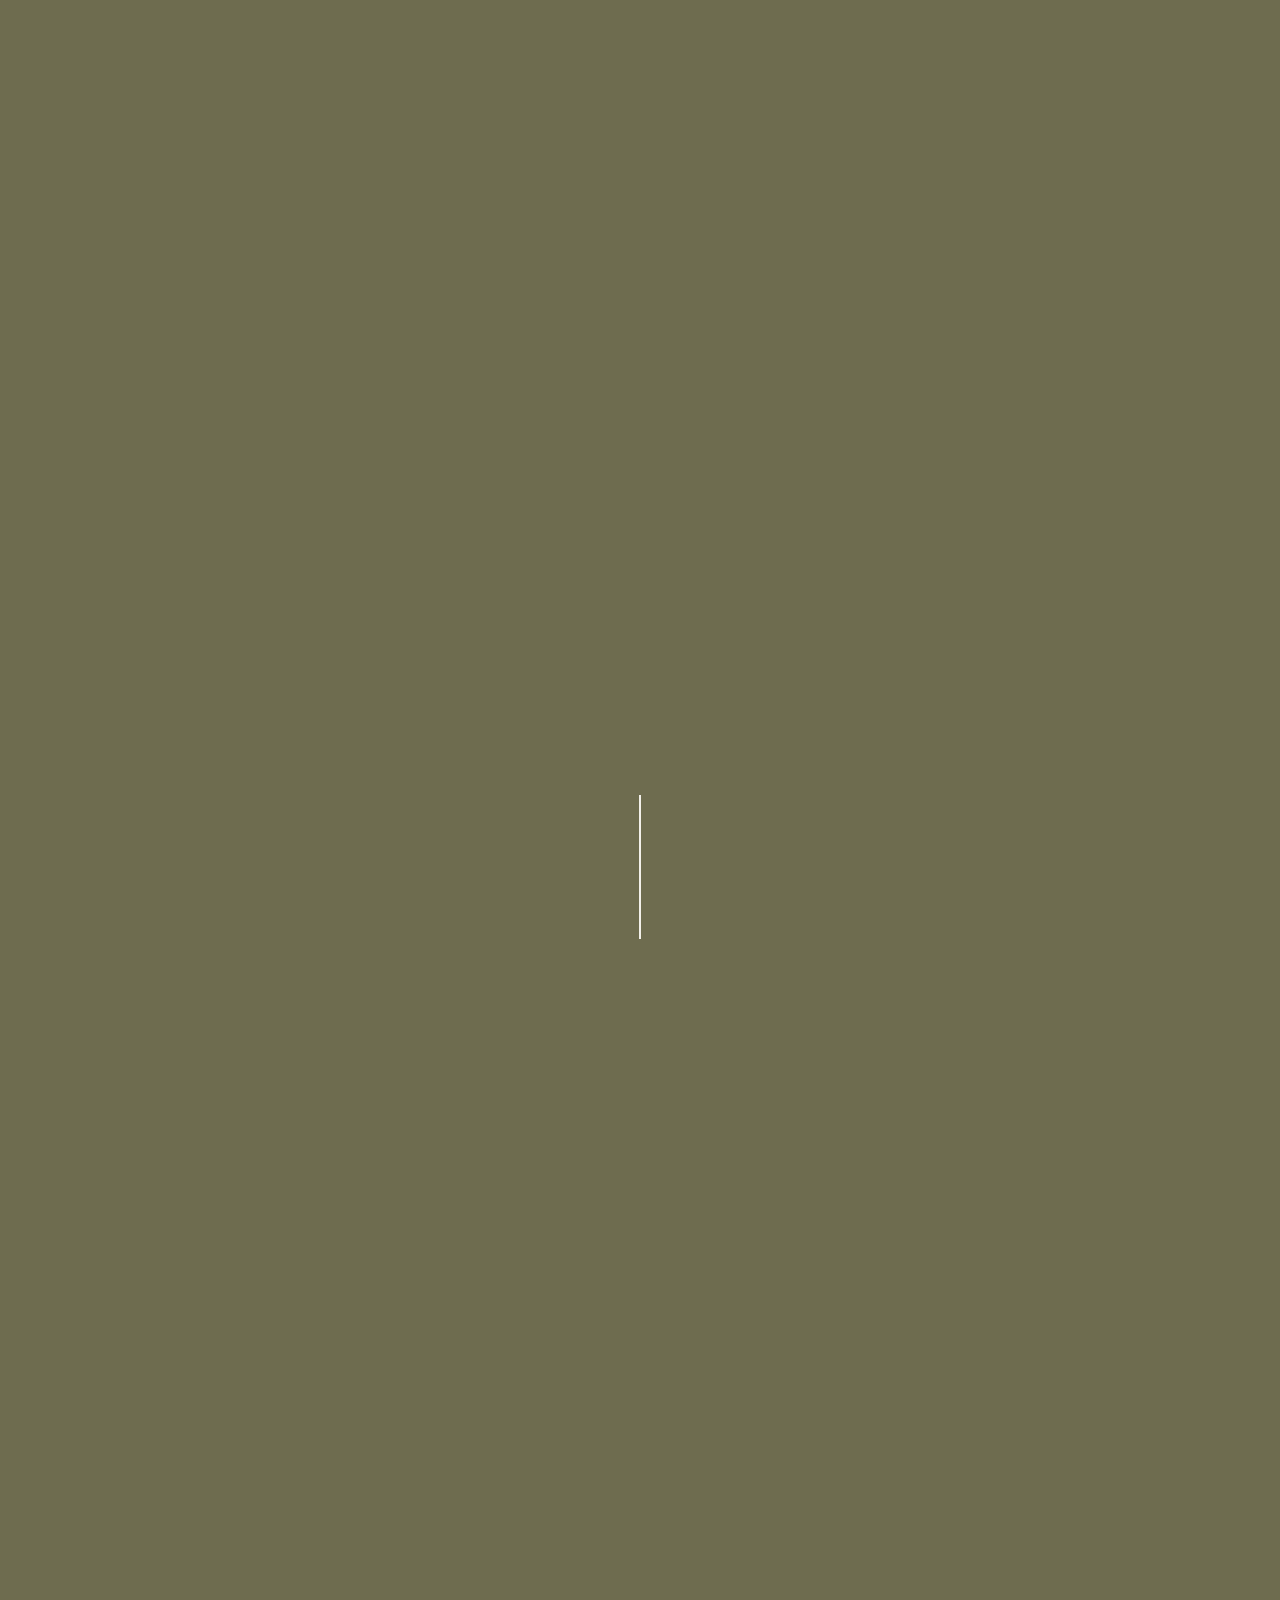
==== commit 0160fa0b: "Intentando reducir los recursos que bloquean el renderizado v2" ====
--- a/docs/index.html
+++ b/docs/index.html
@@ -9,7 +9,7 @@
 
     <link
       href="https://fonts.googleapis.com/css2?family=Roboto:wght@300;400;700&amp;display=swap"
-      rel="stylesheet"
+      rel="preload"
     />
     <link rel="preconnect" href="https://fonts.googleapis.com" />
     <link rel="preconnect" href="https://fonts.gstatic.com" crossorigin />
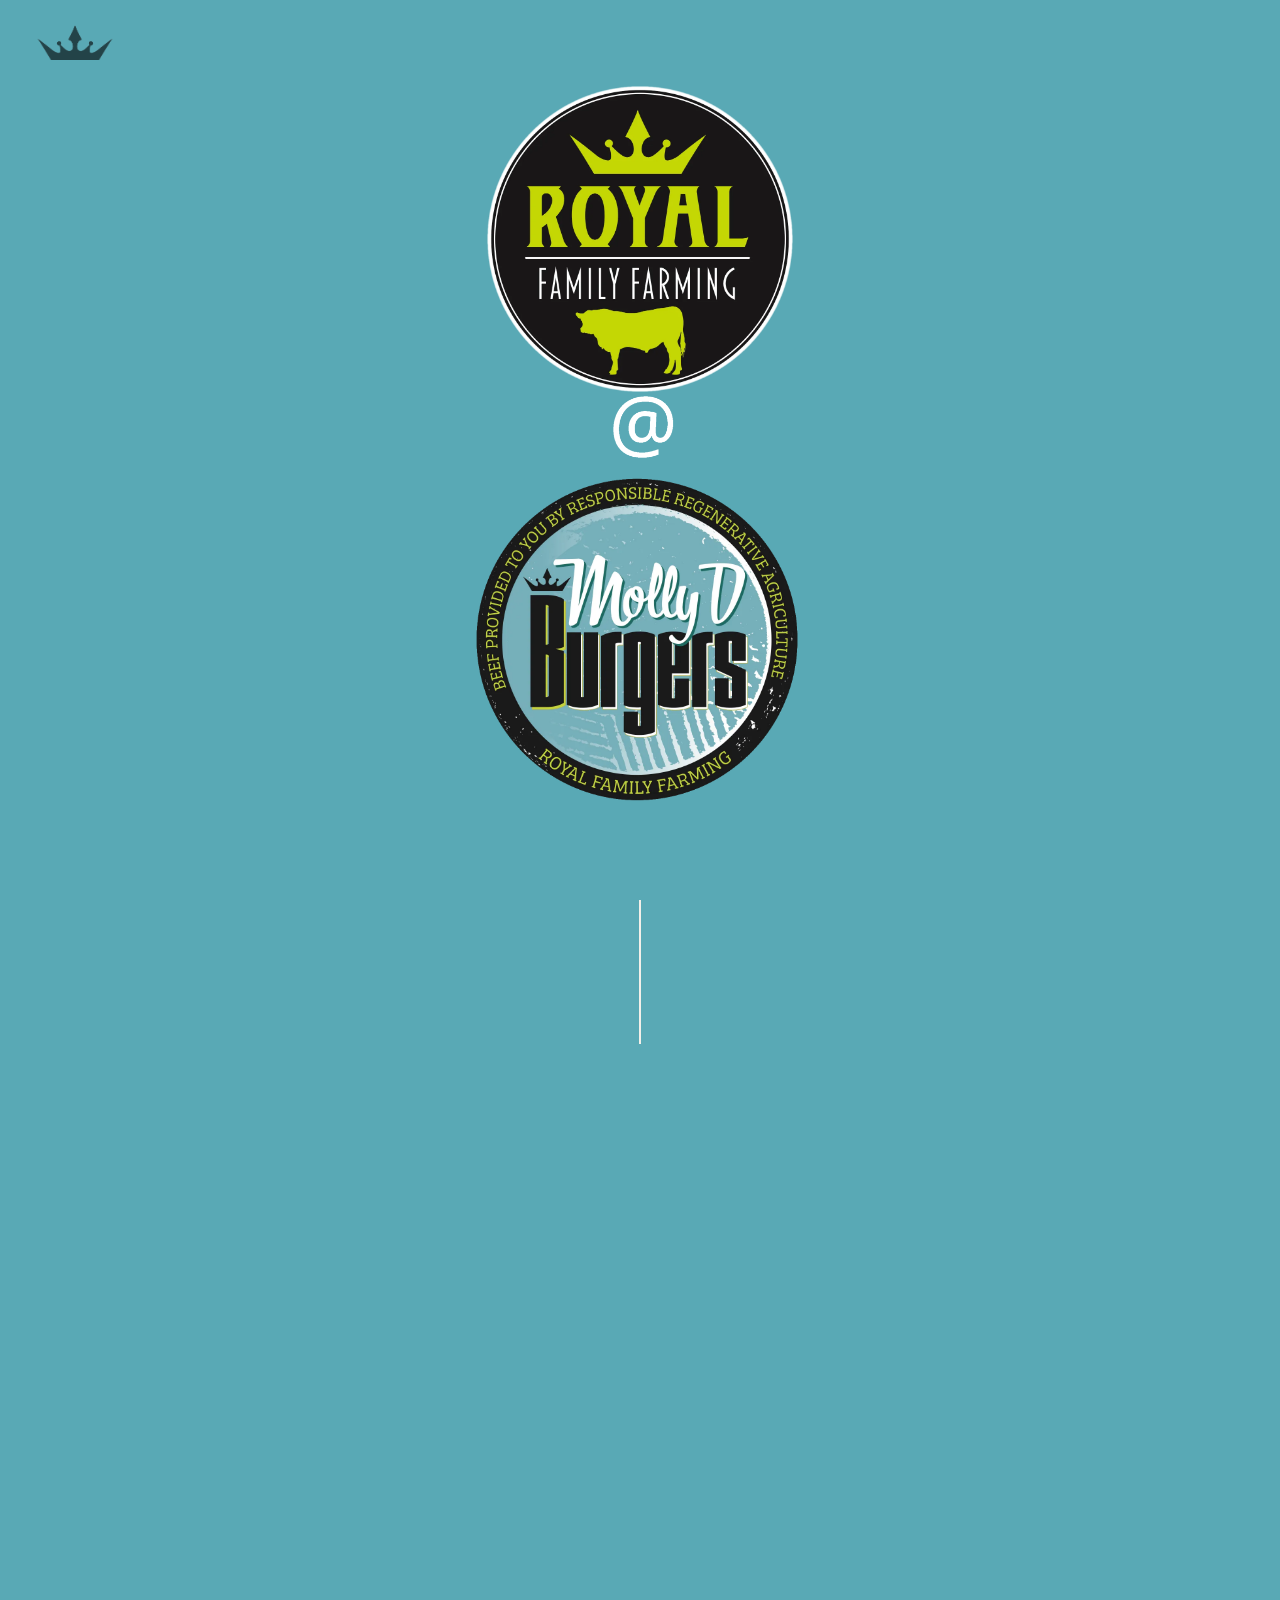
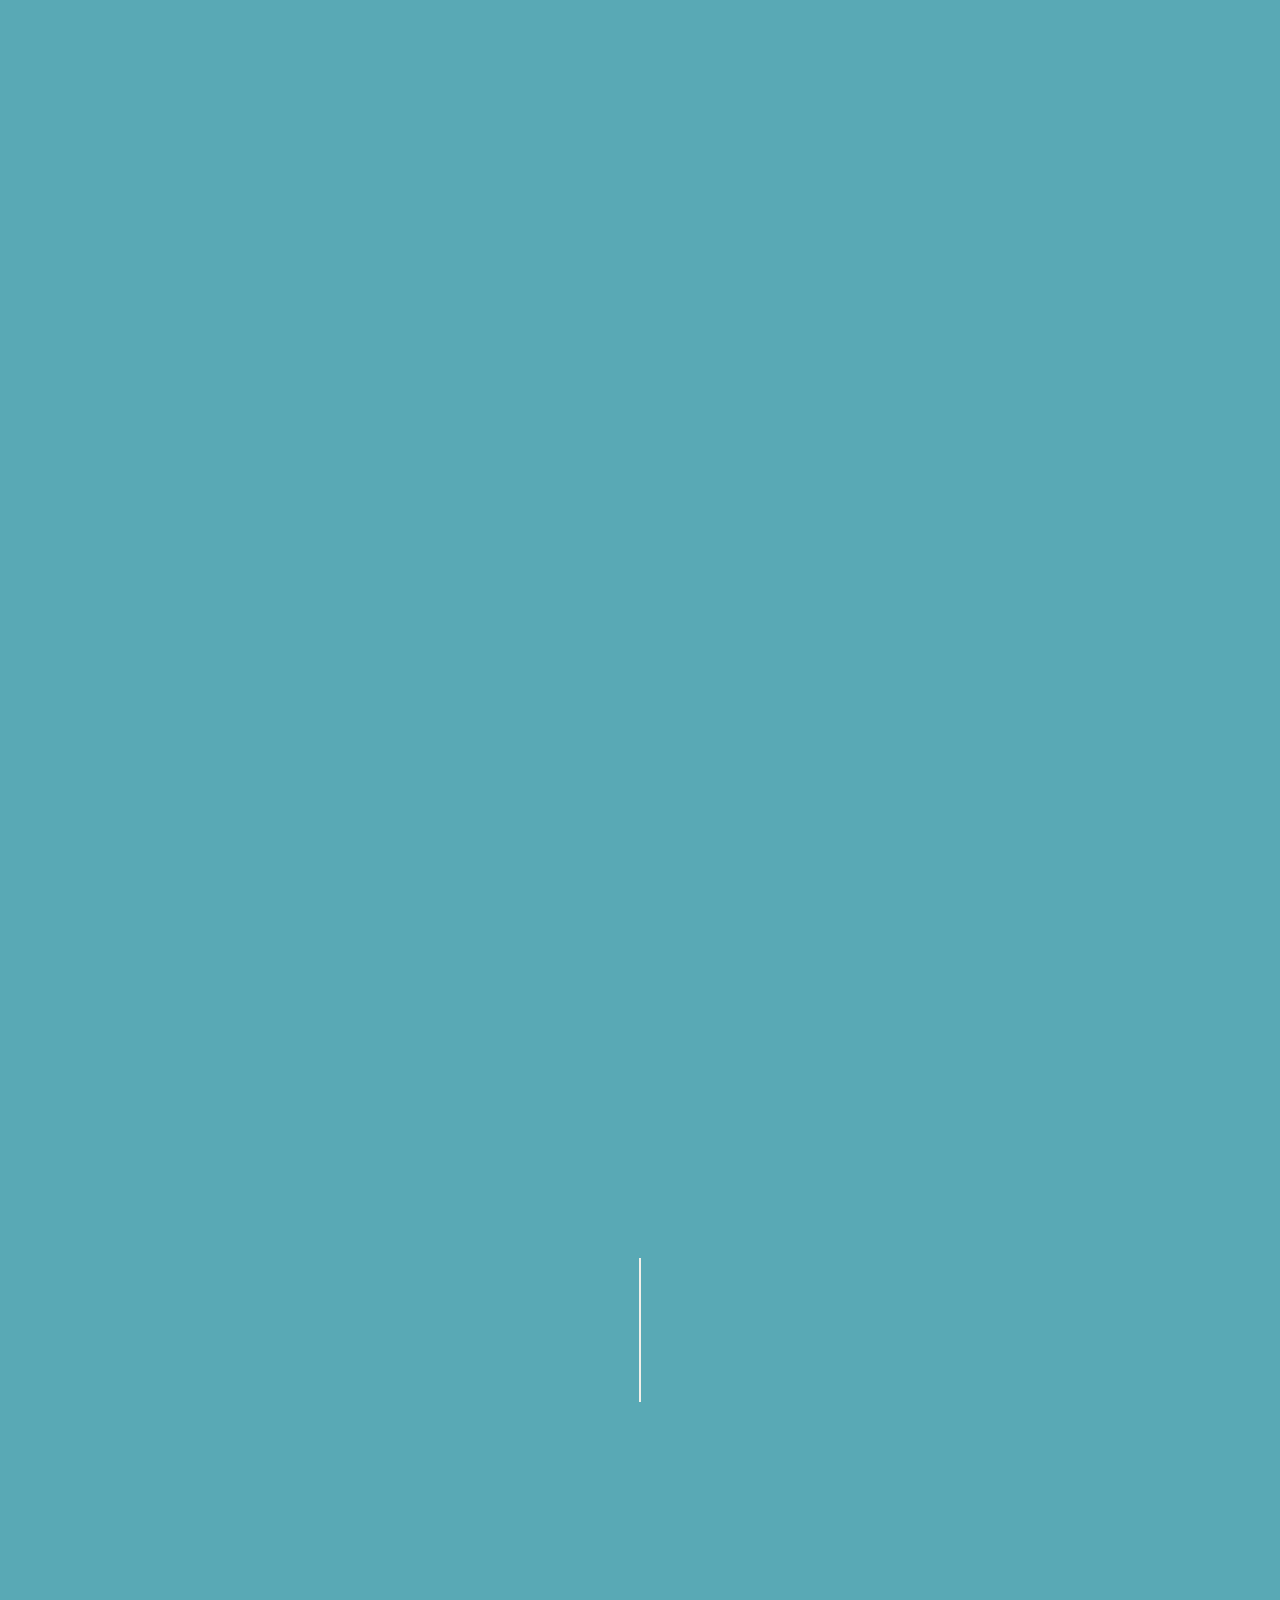
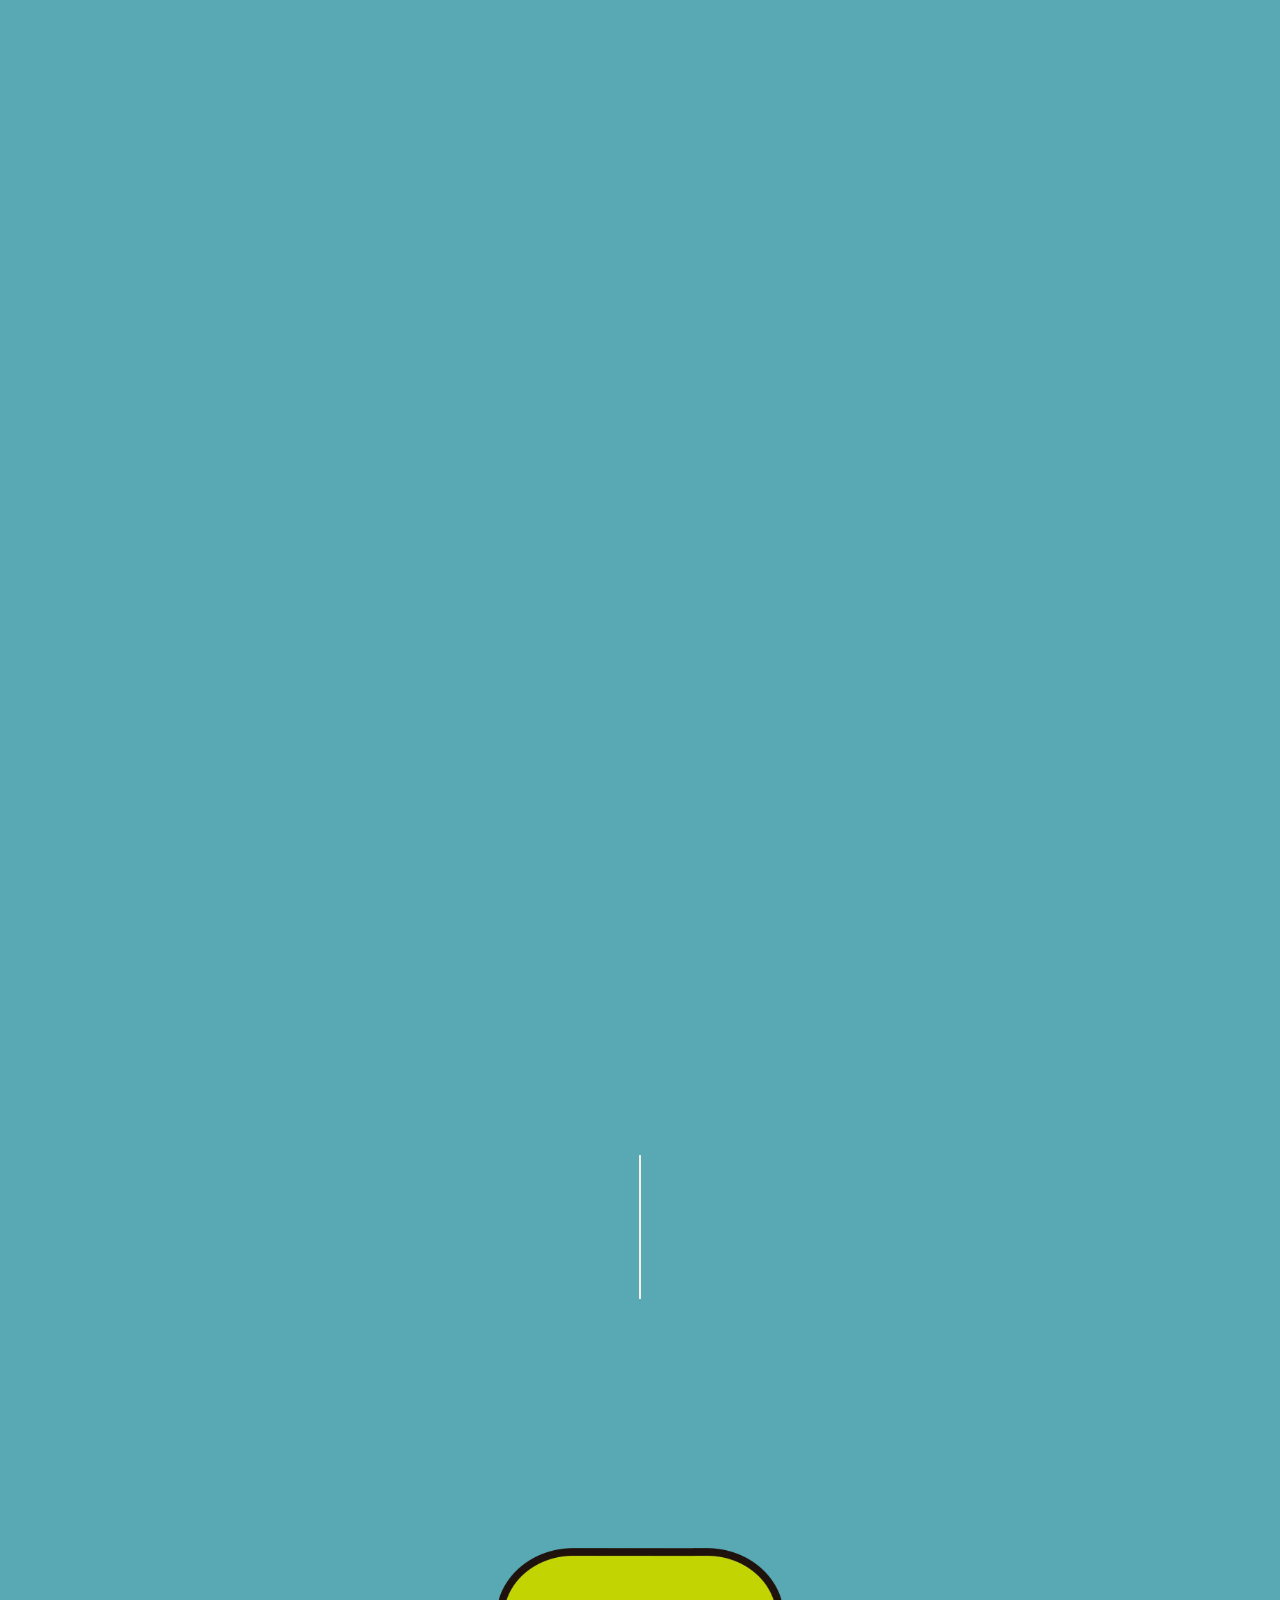
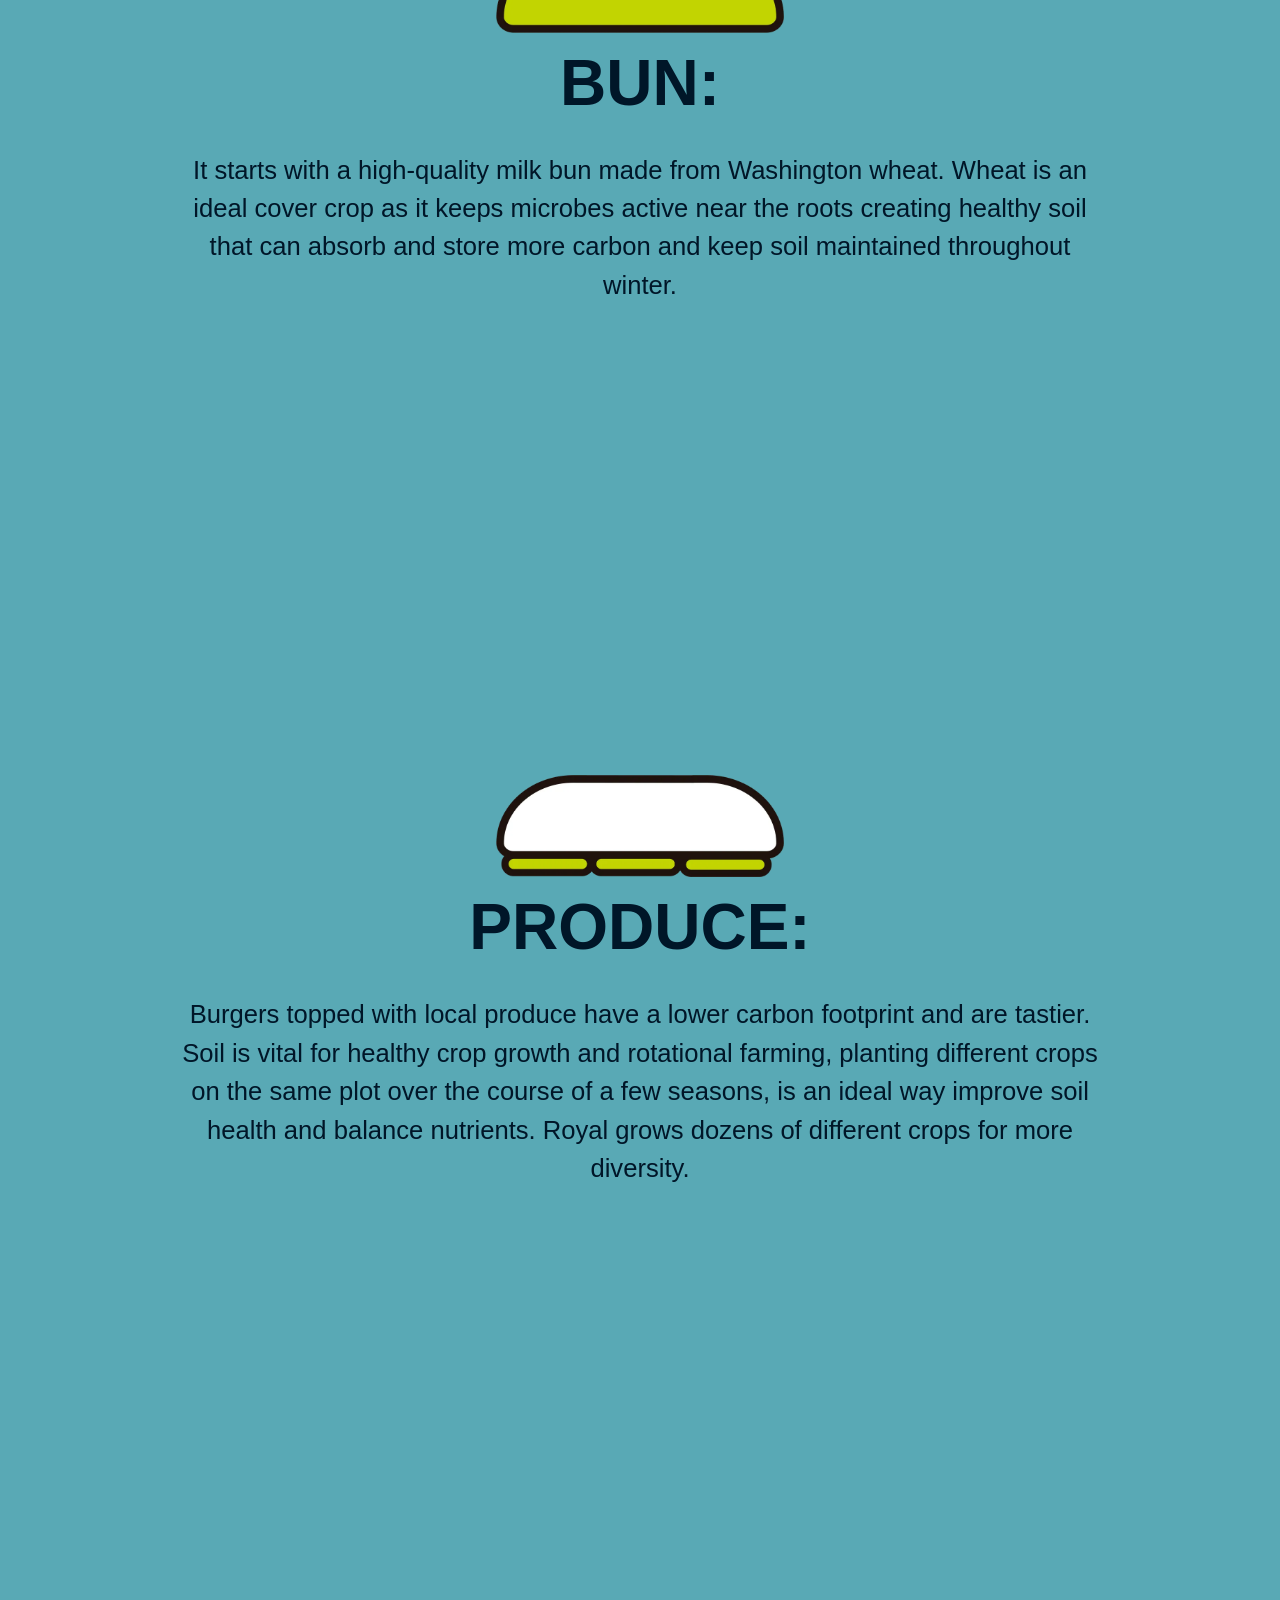
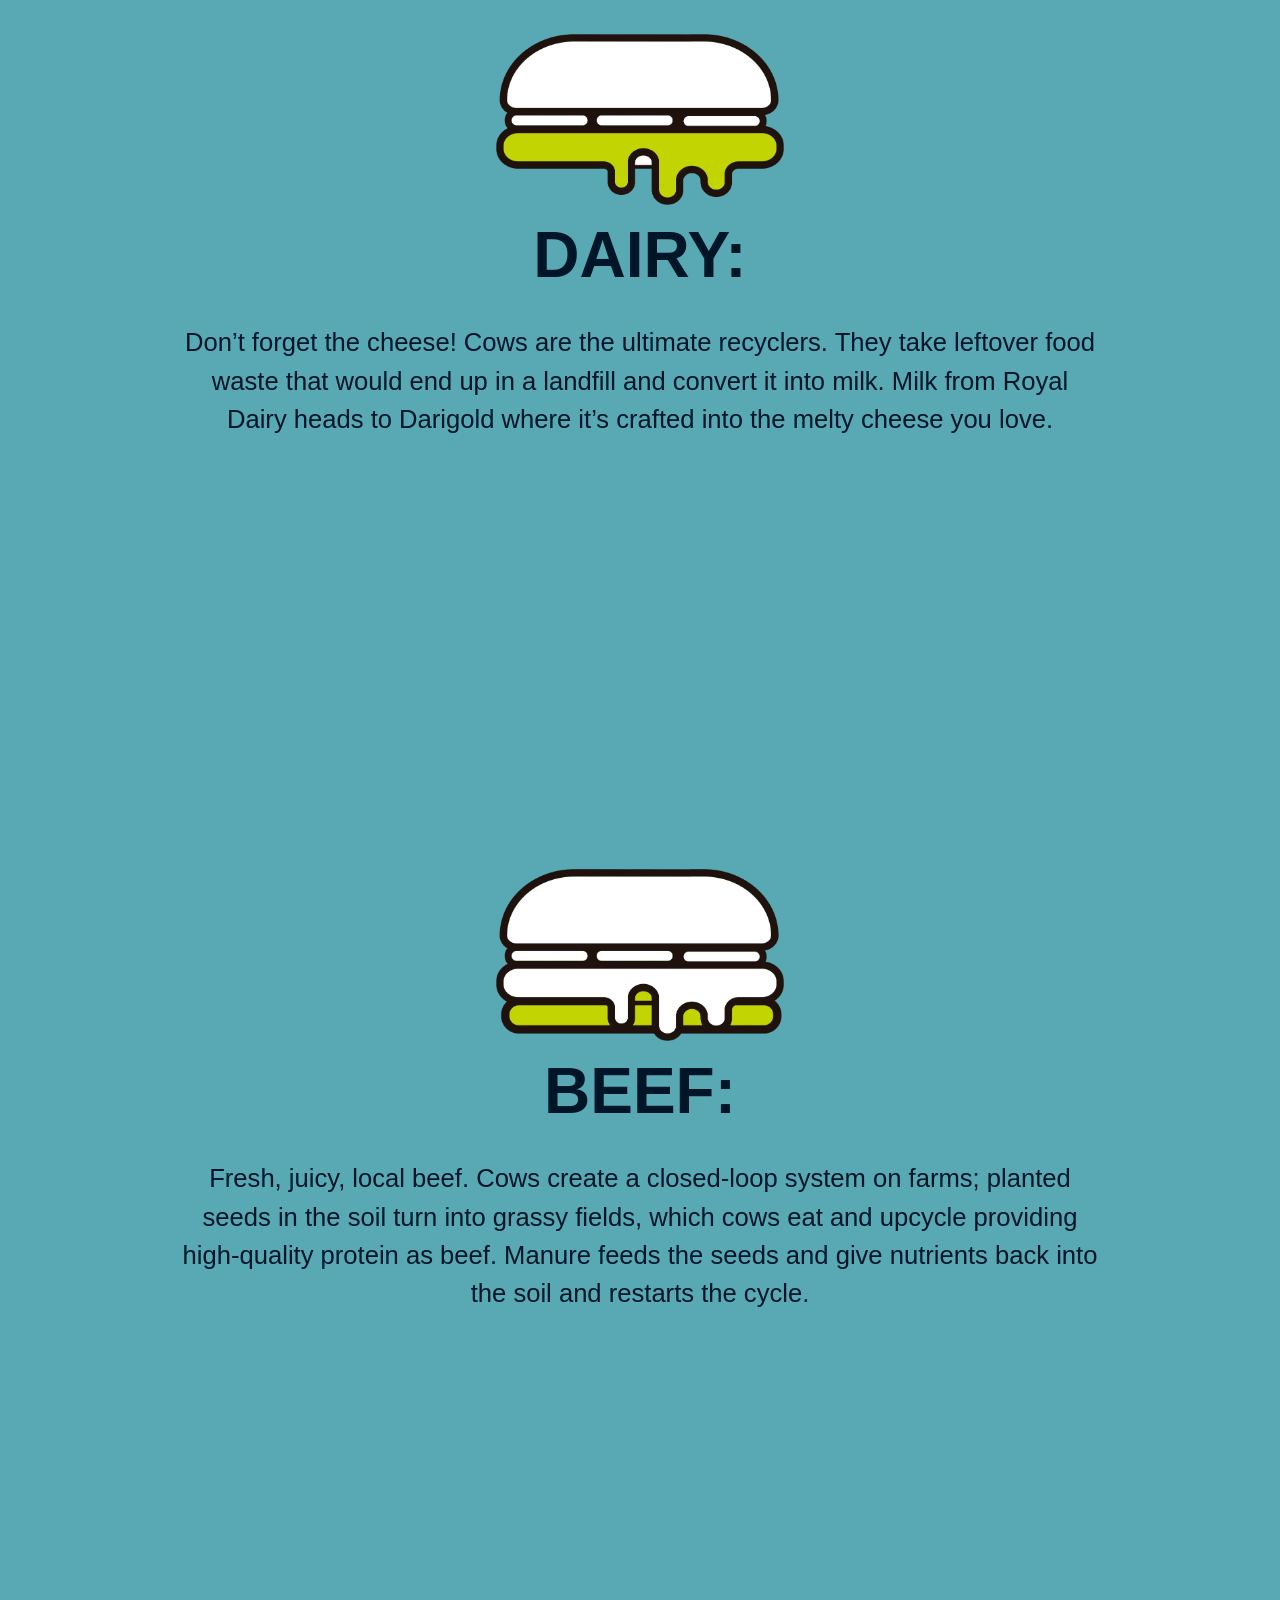
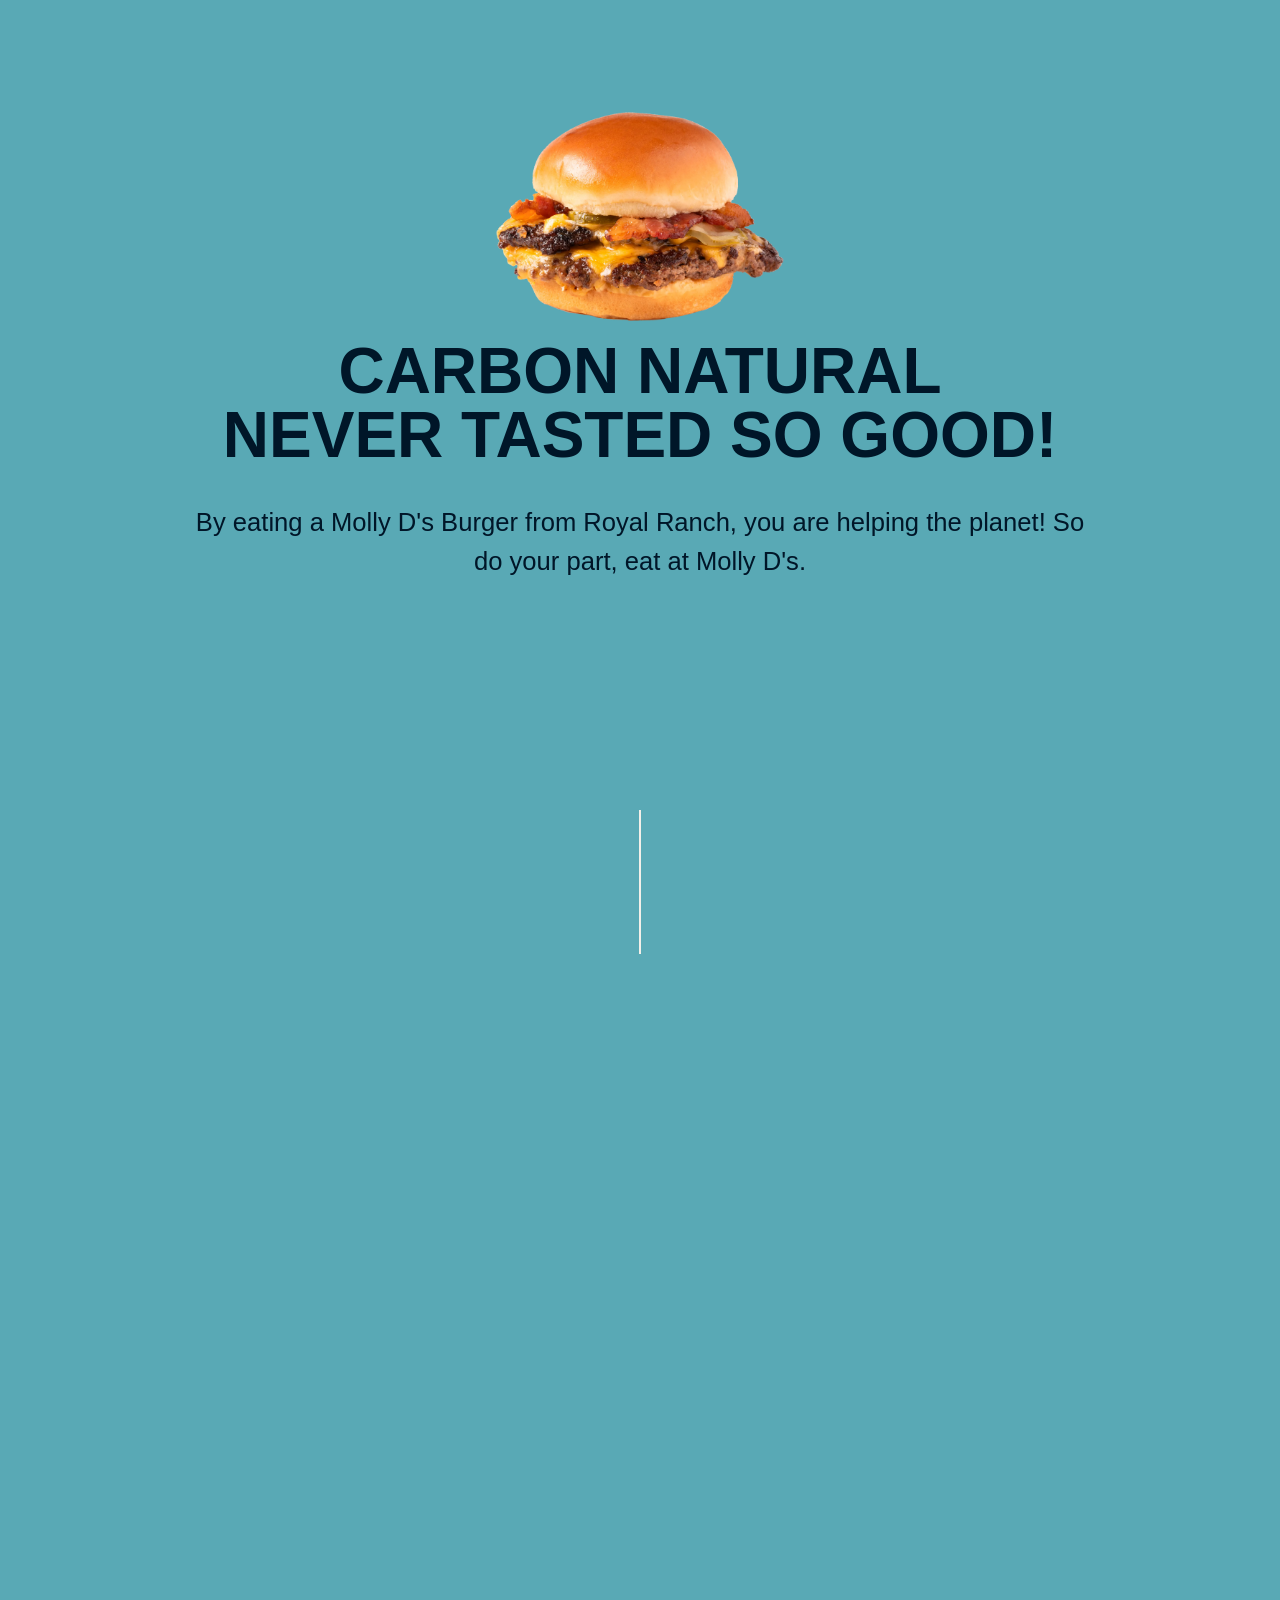
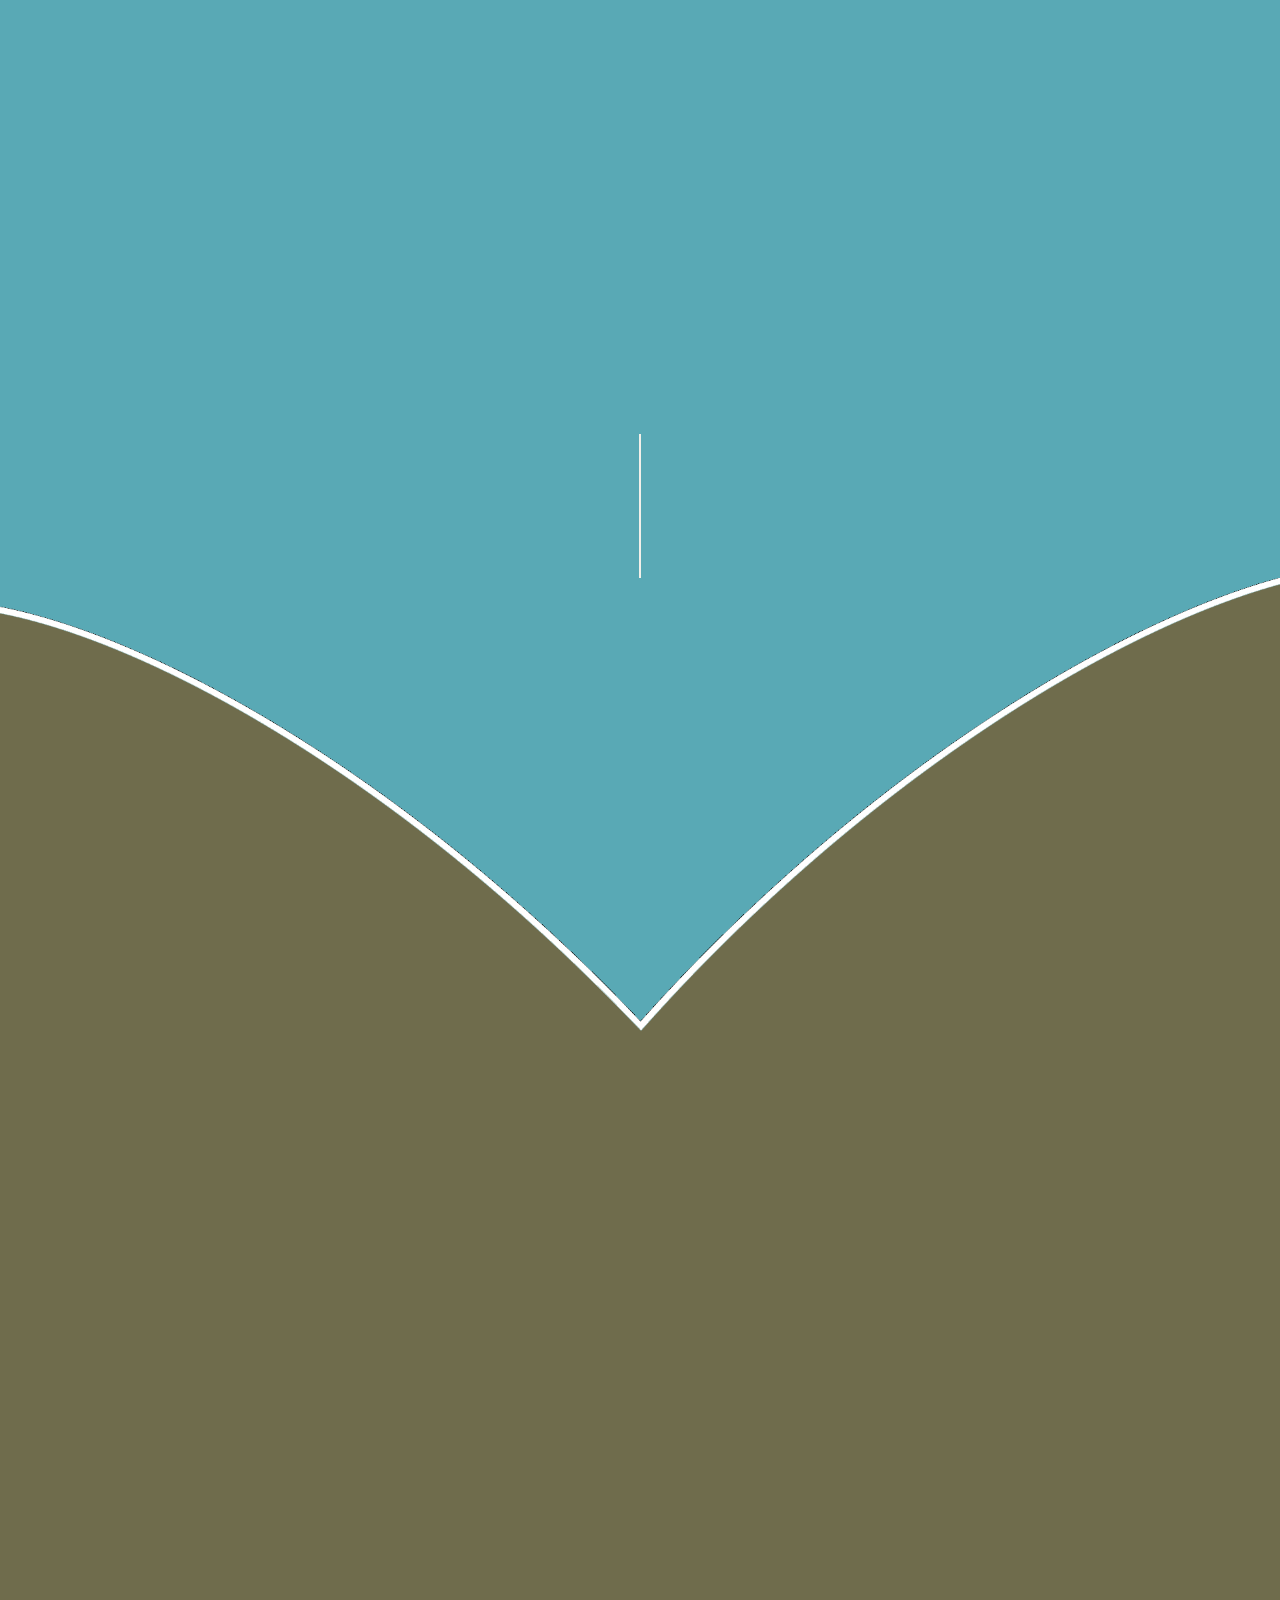
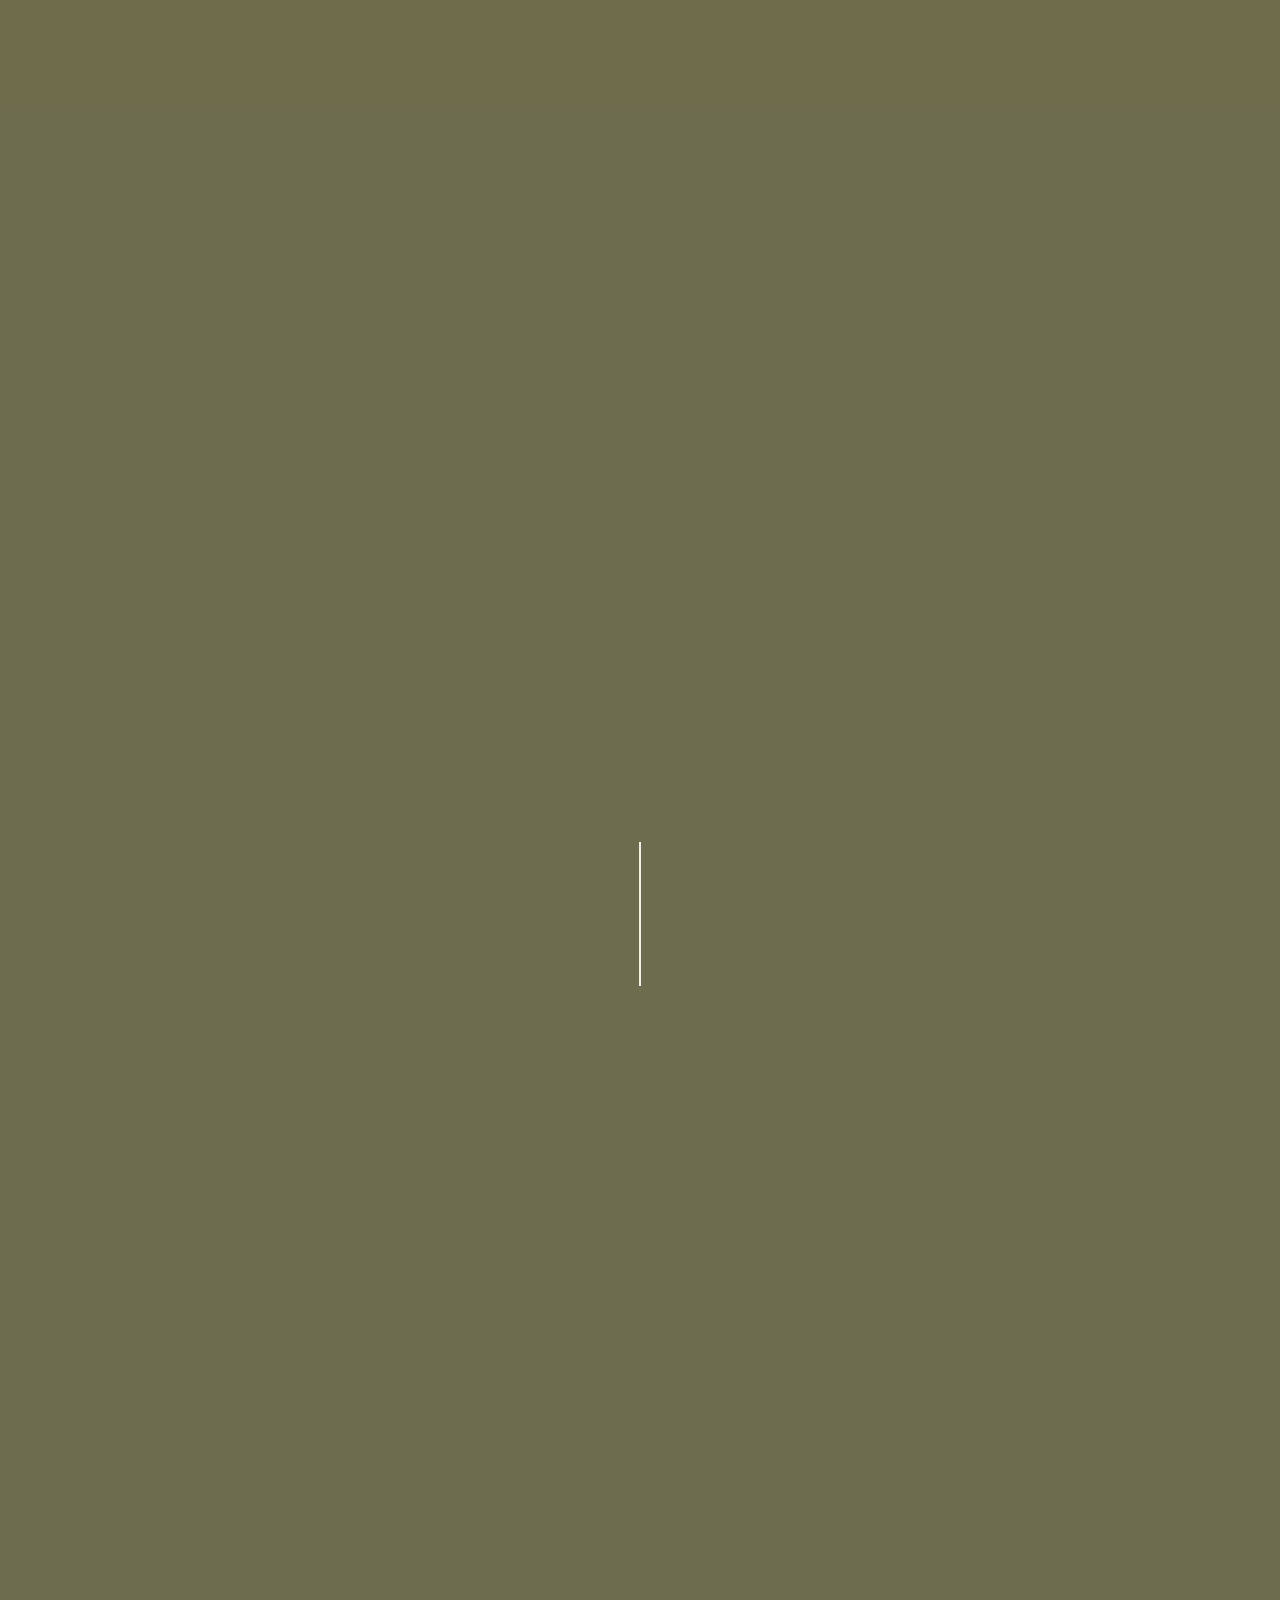
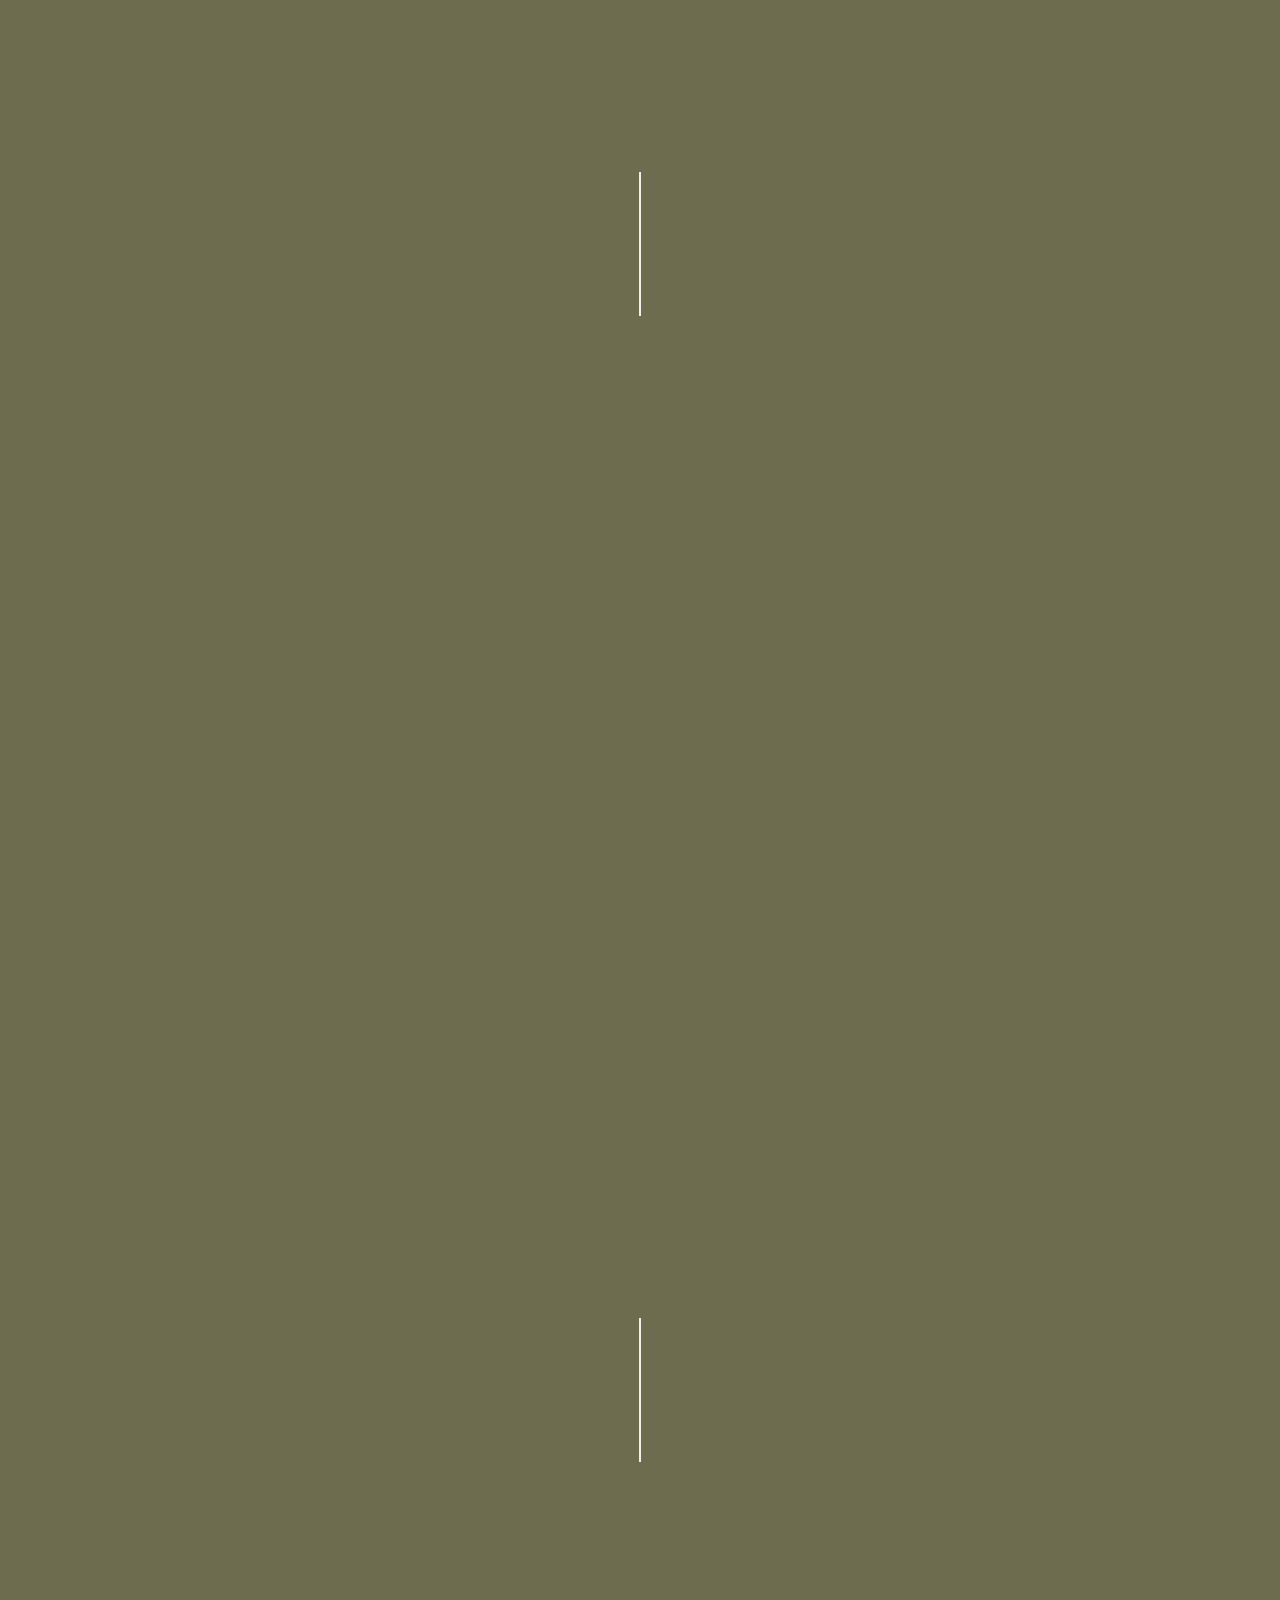
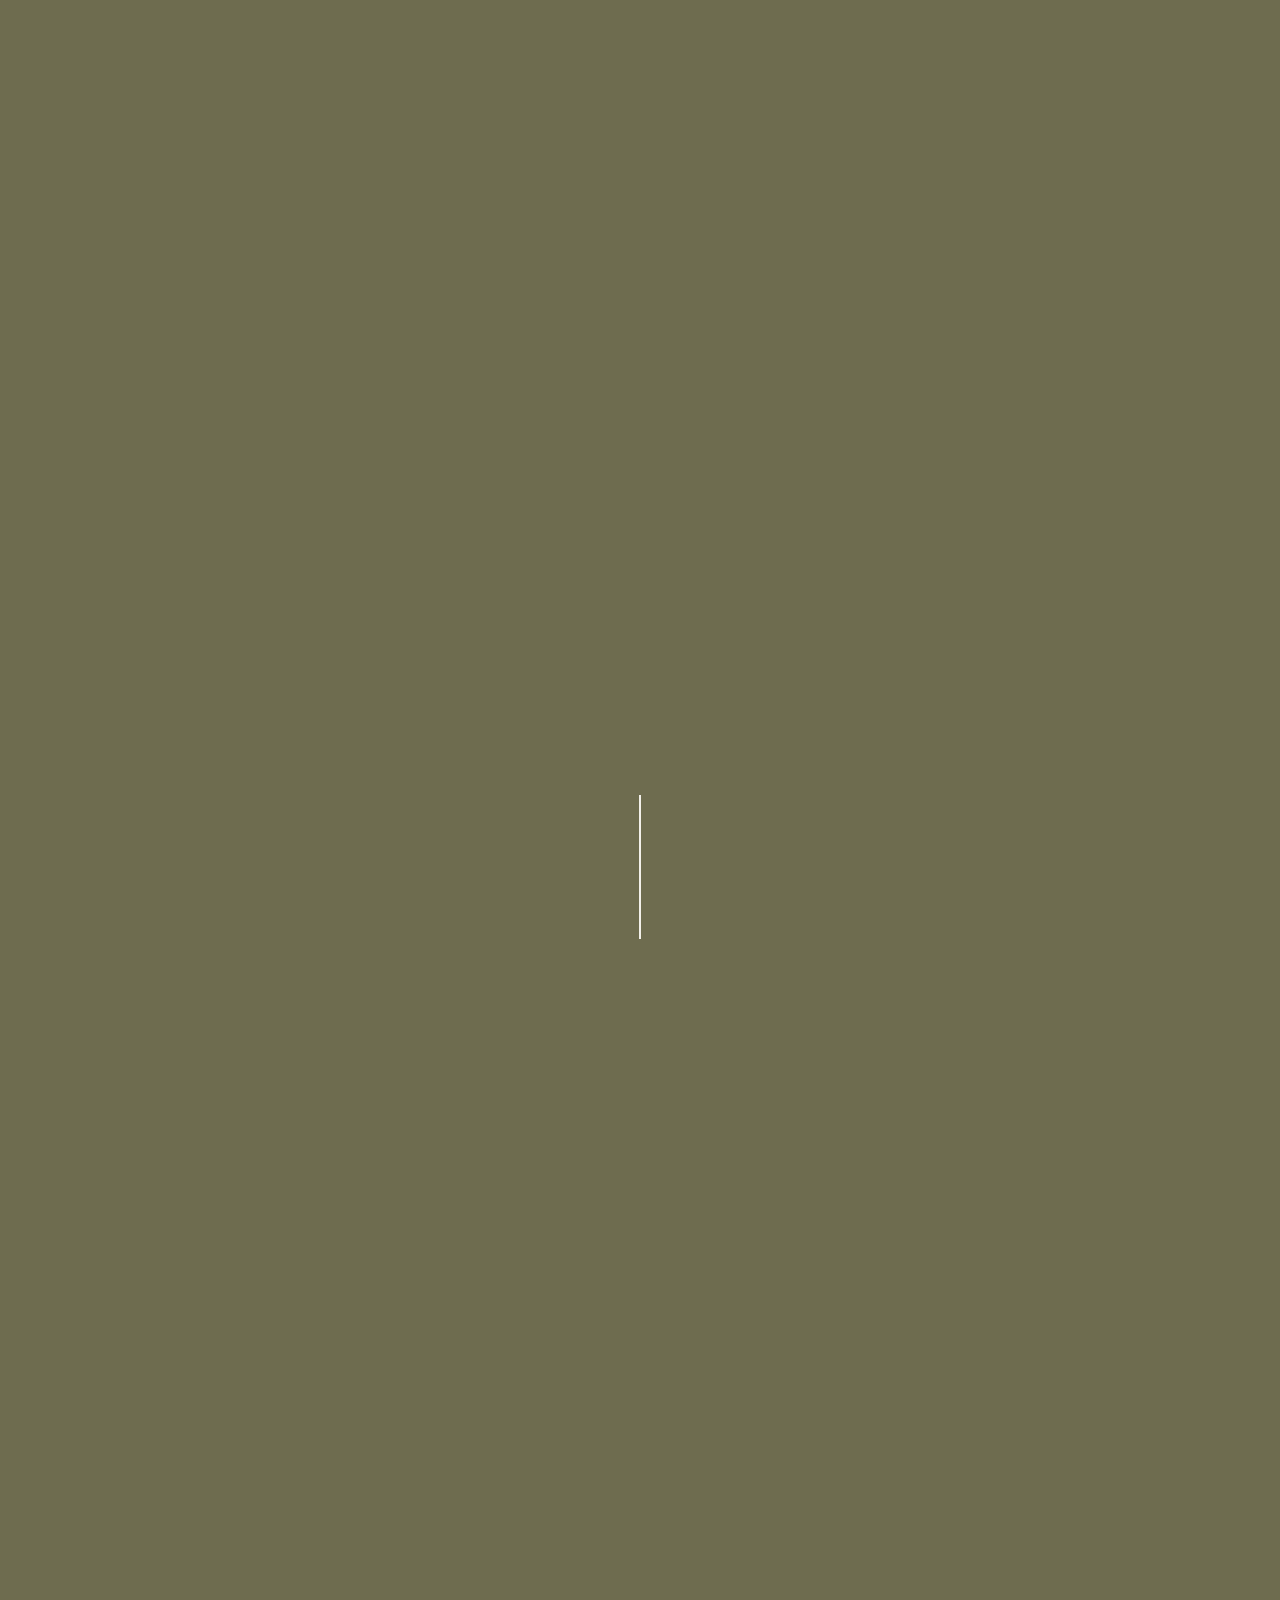
==== commit e83c850d: "Cambiando imagenes a webp" ====
--- a/docs/index.html
+++ b/docs/index.html
@@ -5,9 +5,10 @@
     <meta http-equiv="X-UA-Compatible" content="IE=edge" />
     <meta name="viewport" content="width=device-width, initial-scale=1.0" />
 
-    <link rel="shortcut icon" href="assets/crown_logo_white.png" id="favicon" />
+    <link rel="shortcut icon" href="assets/crown_logo_white.webp" id="favicon" />
 
     <link
+      as="style"
       href="https://fonts.googleapis.com/css2?family=Roboto:wght@300;400;700&amp;display=swap"
       rel="preload"
     />
@@ -19,6 +20,7 @@
     />
 
     <link
+      as="style"
       rel="preload"
       href="https://site-assets.fontawesome.com/releases/v6.1.0/css/all.css"
     />
@@ -34,7 +36,7 @@
 
     <span class="d-none" id="span_icon">
       <a href="#">
-        <img src="assets/crown_logo.png" alt="logo floating"/>
+        <img src="assets/crown_logo.webp" alt="logo floating"/>
       </a>
     </span>
 
@@ -44,7 +46,7 @@
       <section class="h-100 p-0" id="section_hero">
         <div class="h-100 w-100 bg-dark hero" id="intro_logo">
           <img
-            src="assets/crown_logo_white.png"
+            src="assets/crown_logo_white.webp"
             class="img-sm"
             alt="logo RE"
             id="logo_intro"
@@ -53,14 +55,14 @@
 
         <div class="p-relative d-flex justify-content-center" id="hero">
           <img
-            src="assets/main-logo.png"
+            src="assets/main-logo.webp"
             alt="main-logo-royal"
             class="img-hero"
             id="img_hero_1"
           />
-          <img src="assets/arroba-clara.png" alt="arroba" class="img-sm" />
+          <img src="assets/arroba-clara.webp" alt="arroba" class="img-sm" />
           <img
-            src="assets/logotipo.png"
+            src="assets/logotipo.webp"
             alt="logotipo-molly-burguers"
             class="img-hero"
             id="img_hero_2"
@@ -86,7 +88,7 @@
             data-aos-anchor-placement="center-bottom"
           >
             <img
-              src="assets/logo-complete.png"
+              src="assets/logo-complete.webp"
               alt="logo-regeneration"
               class="img-75"
             />
@@ -139,7 +141,7 @@
             </p>
             <a href="https://subscribepage.io/jointheregeneration" target="_blank">
                <img
-                 src="assets/join-us.PNG"
+                 src="assets/join-us.webp"
                  alt="img join us"
                  class="img-75"
                  data-aos="fade-up"
@@ -166,7 +168,7 @@
               data-aos-anchor-placement="center-bottom"
             >
               <img
-                src="assets/Austin_kids.jpg"
+                src="assets/Austin_kids.webp"
                 alt="img cowboys family"
                 class="img-responsive"
               />
@@ -213,7 +215,7 @@
             CARBON NATURAL
           </h1>
           <img
-            src="assets/molly-burgers.png"
+            src="assets/molly-burgers.webp"
             alt="logo molly burguers"
             class="img-75 py-1"
             data-aos="fade-up"
@@ -250,7 +252,7 @@
             data-aos-anchor-placement="center-bottom"
           >
             <img
-              src="assets/1-person.png"
+              src="assets/1-person.webp"
               alt="img cowboys family"
               class="img-responsive"
             />
@@ -273,7 +275,7 @@
          >
            <img
              id="img_hamburger_1"
-             src="assets/hamburgers/Hamburger-1.png"
+             src="assets/hamburgers/Hamburger-1.webp"
              alt="img hamburger-1"
              class="img-5 img_parallax"
            />
@@ -291,7 +293,7 @@
 
          >
            <img
-             src="assets/hamburgers/Hamburger-2.png"
+             src="assets/hamburgers/Hamburger-2.webp"
              alt="img hamburger-2"
              class="img-5"
            />
@@ -311,7 +313,7 @@
 
          >
            <img
-             src="assets/hamburgers/Hamburger-3.png"
+             src="assets/hamburgers/Hamburger-3.webp"
              alt="img hamburger-3"
              class="img-5"
            />
@@ -329,7 +331,7 @@
 
          >
            <img
-             src="assets/hamburgers/Hamburger-4.png"
+             src="assets/hamburgers/Hamburger-4.webp"
              alt="img hamburger-4"
              class="img-5"
            />
@@ -344,7 +346,7 @@
 
          <div class="d-flex align-items-center element_parallax">
            <img
-             src="assets/hamburgers/Hamburger-6.png"
+             src="assets/hamburgers/Hamburger-6.webp"
              alt="img hamburger-5"
              class="img-5"
            />
@@ -377,7 +379,7 @@
             data-aos-anchor-placement="center-bottom"
           >
             <img
-              src="assets/steer.jpg"
+              src="assets/steer.webp"
               alt="img cow steer"
               class="img-responsive"
             />
@@ -516,7 +518,7 @@
             data-aos-anchor-placement="center-bottom"
           >
             <img
-              src="assets/CPA_Blue_NWCityArenaLight_DronePhoto2022.jpg"
+              src="assets/CPA_Blue_NWCityArenaLight_DronePhoto2022.webp"
               alt="img arena city"
               class="img-responsive"
             />
@@ -535,7 +537,7 @@
       <section class="text-light" id="section_partners">
         <div class="">
           <img
-            src="assets/logo-complete.png"
+            src="assets/logo-complete.webp"
             alt="logo-regeneration"
             class="img-75"
             data-aos="fade-up"
@@ -561,7 +563,7 @@
               data-aos-anchor-placement="center-bottom"
             >
               <img
-                src="assets/partner-darigold.png"
+                src="assets/partner-darigold.webp"
                 alt="logo partner darigold"
                 class="img-responsive p-1"
               />
@@ -575,7 +577,7 @@
               data-aos-anchor-placement="center-bottom"
             >
               <img
-                src="assets/partner-CMIorchards.png"
+                src="assets/partner-CMIorchards.webp"
                 alt="logo partner CMIorchards"
                 class="img-responsive p-1"
               />
@@ -589,7 +591,7 @@
               data-aos-anchor-placement="center-bottom"
             >
               <img
-                src="assets/partner-macDonaldMeat.png"
+                src="assets/partner-macDonaldMeat.webp"
                 alt="logo partner macDonaldMeat"
                 class="img-responsive p-1"
               />
@@ -603,7 +605,7 @@
               data-aos-anchor-placement="center-bottom"
             >
               <img
-                src="assets/partner-UA.png"
+                src="assets/partner-UA.webp"
                 alt="logo partner UA"
                 class="img-responsive p-1"
               />
@@ -617,7 +619,7 @@
               data-aos-anchor-placement="center-bottom"
             >
               <img
-                src="assets/partner-BEEF.png"
+                src="assets/partner-BEEF.webp"
                 alt="logo partner BEEF"
                 class="img-responsive p-1"
               />
@@ -631,7 +633,7 @@
               data-aos-anchor-placement="center-bottom"
             >
               <img
-                src="assets/partner-DAIRY.png"
+                src="assets/partner-DAIRY.webp"
                 alt="logo partner DAIRY"
                 class="img-responsive p-1"
               />
@@ -645,7 +647,7 @@
               data-aos-anchor-placement="center-bottom"
             >
               <img
-                src="assets/partner-honey.png"
+                src="assets/partner-honey.webp"
                 alt="logo partner HONEY"
                 class="img-responsive p-1"
               />
@@ -659,7 +661,7 @@
               data-aos-anchor-placement="center-bottom"
             >
               <img
-                src="assets/partner-nurst.png"
+                src="assets/partner-nurst.webp"
                 alt="logo partner nurts"
                 class="img-responsive p-1"
               />
@@ -706,22 +708,22 @@
             data-aos-duration="1000"
             data-aos-easing="ease-in-out-back"
           >
-            <img src="assets/follows/follow-4.png" alt="img follow 4" class="img-100">
-            <img src="assets/follows/follow-9.jpg" alt="img follow 9" class="img-100">
-            <img src="assets/follows/follow-5.png" alt="img follow 5" class="img-100">
-            <img src="assets/follows/follow-10.jpeg" alt="img follow 10" class="img-100">
-
-            <img src="assets/follows/follow-11.JPG" alt="img follow 11" class="img-100">
-            <img src="assets/follows/follow-12.jpeg" alt="img follow 12" class="img-100">
-            <img src="assets/follows/follow-15.jpeg" alt="img follow 15" class="img-100">
-            <img src="assets/follows/follow-14.jpeg" alt="img follow 14" class="img-100">
-
-            <img src="assets/follows/follow-22.png" alt="img follow 22" class="img-100">
-            <img src="assets/follows/follow-17.jpg" alt="img follow 17" class="img-100">
-            <img src="assets/follows/follow-21.png" alt="img follow 21" class="img-100">
-            <img src="assets/follows/follow-18.jpeg" alt="img follow 18" class="img-100">
-
-            <img src="assets/follows/follow-20.jpeg" alt="img follow 20" class="img-100">
+            <img src="assets/follows/follow-4.webp" alt="img follow 4" class="img-100">
+            <img src="assets/follows/follow-9.webp" alt="img follow 9" class="img-100">
+            <img src="assets/follows/follow-5.webp" alt="img follow 5" class="img-100">
+            <img src="assets/follows/follow-10.webp" alt="img follow 10" class="img-100">
+
+            <img src="assets/follows/follow-11.webp" alt="img follow 11" class="img-100">
+            <img src="assets/follows/follow-12.webp" alt="img follow 12" class="img-100">
+            <img src="assets/follows/follow-15.webp" alt="img follow 15" class="img-100">
+            <img src="assets/follows/follow-14.webp" alt="img follow 14" class="img-100">
+
+            <img src="assets/follows/follow-22.webp" alt="img follow 22" class="img-100">
+            <img src="assets/follows/follow-17.webp" alt="img follow 17" class="img-100">
+            <img src="assets/follows/follow-21.webp" alt="img follow 21" class="img-100">
+            <img src="assets/follows/follow-18.webp" alt="img follow 18" class="img-100">
+
+            <img src="assets/follows/follow-20.webp" alt="img follow 20" class="img-100">
           </div>
         </div>
       </section>
@@ -744,7 +746,7 @@
             data-aos-anchor-placement="center-bottom"
           >
             <img
-              src="assets/austin molly door.jpg"
+              src="assets/austin molly door.webp"
               alt="img austin molly hourse"
               class="img-responsive"
             />
@@ -774,7 +776,7 @@
             Together, we can change the world.
           </p>
           <img
-            src="assets/main-logo.png"
+            src="assets/main-logo.webp"
             alt="logo royal"
             class="img-3 border-circle border"
             data-aos="fade-up"
@@ -806,7 +808,7 @@
         </div>
       </section>
       <footer class="d-flex text-light">
-         <span class="mr-1">Website by <a href="https://www.dairyperformancenetwork.com/" aria-label="Dairy Performance Network WebPage" target="_blank"><img decoding="async" src="assets/logo_dpn.png" style="width:50px" alt="logo_dpn"></a></span>
+         <span class="mr-1">Website by <a href="https://www.dairyperformancenetwork.com/" aria-label="Dairy Performance Network WebPage" target="_blank"><img decoding="async" src="assets/logo_dpn.webp" style="width:50px" alt="logo_dpn"></a></span>
       </footer>
     </div>
 
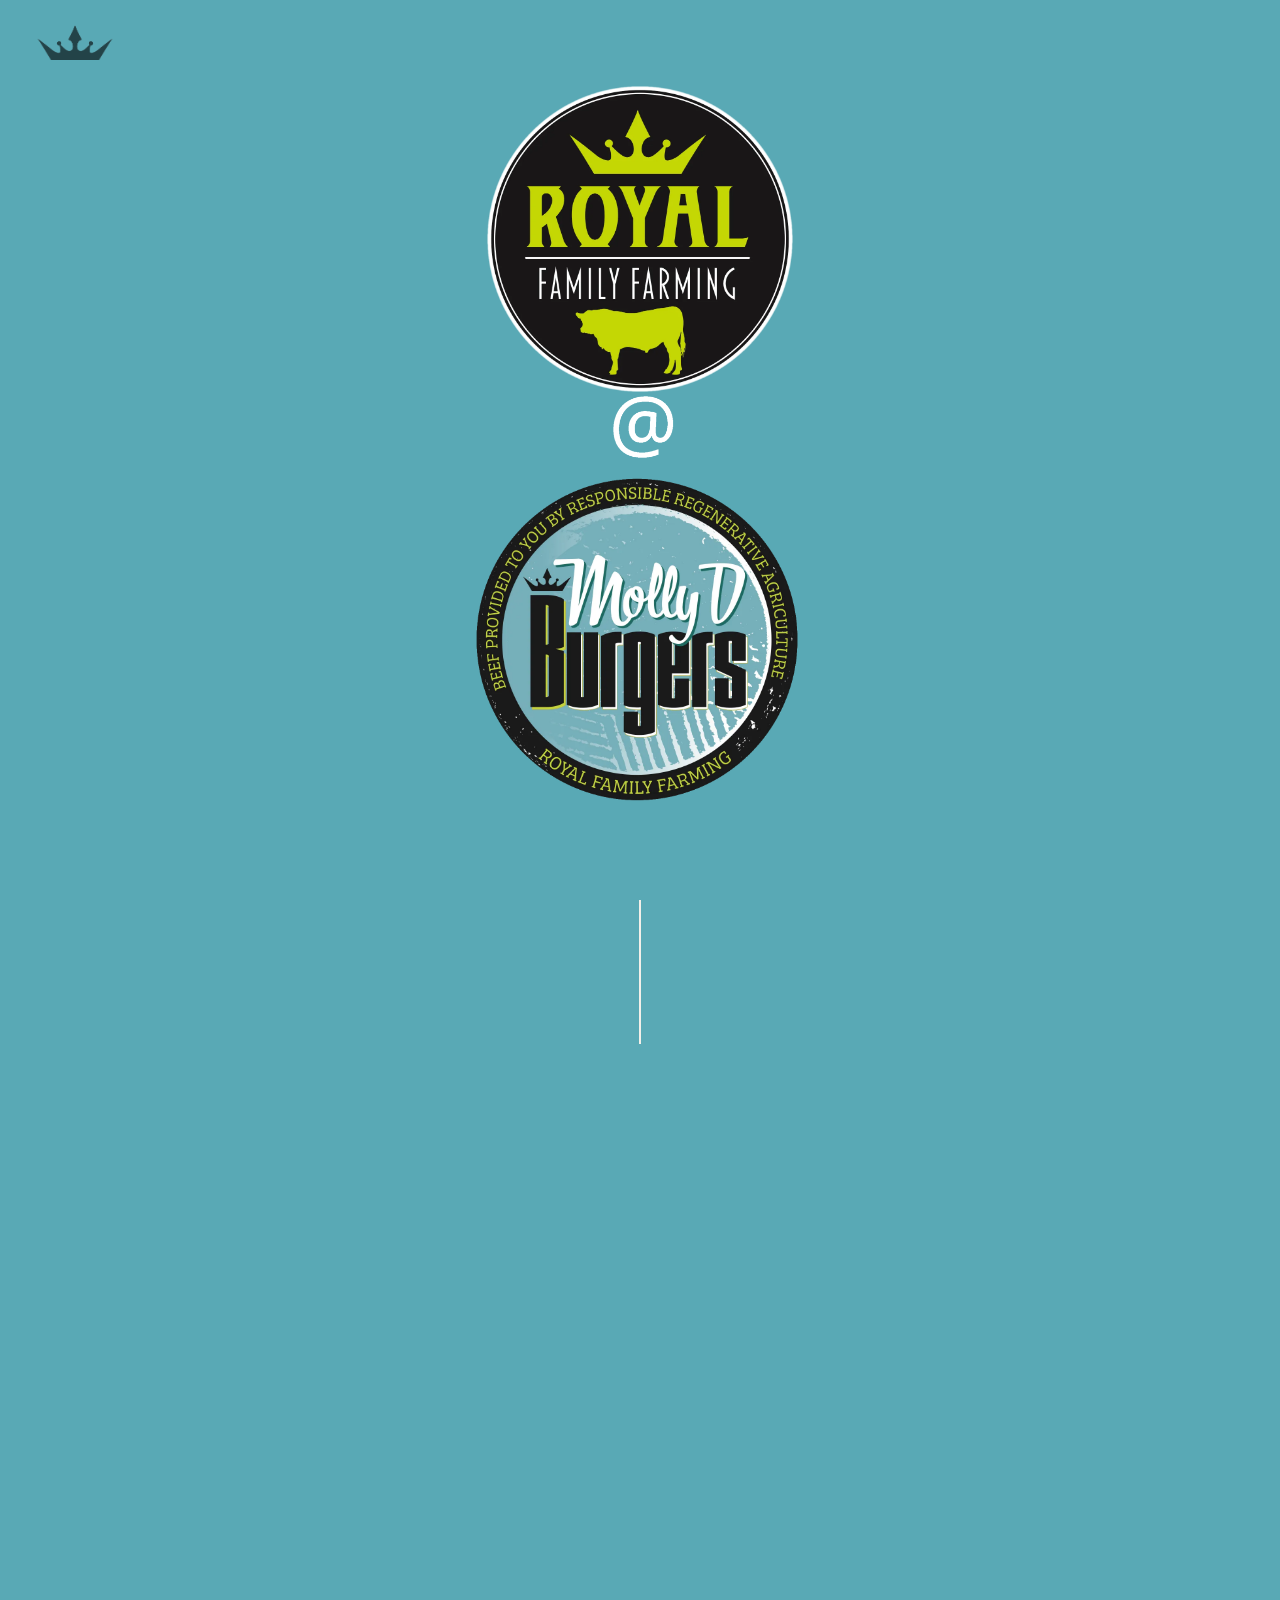
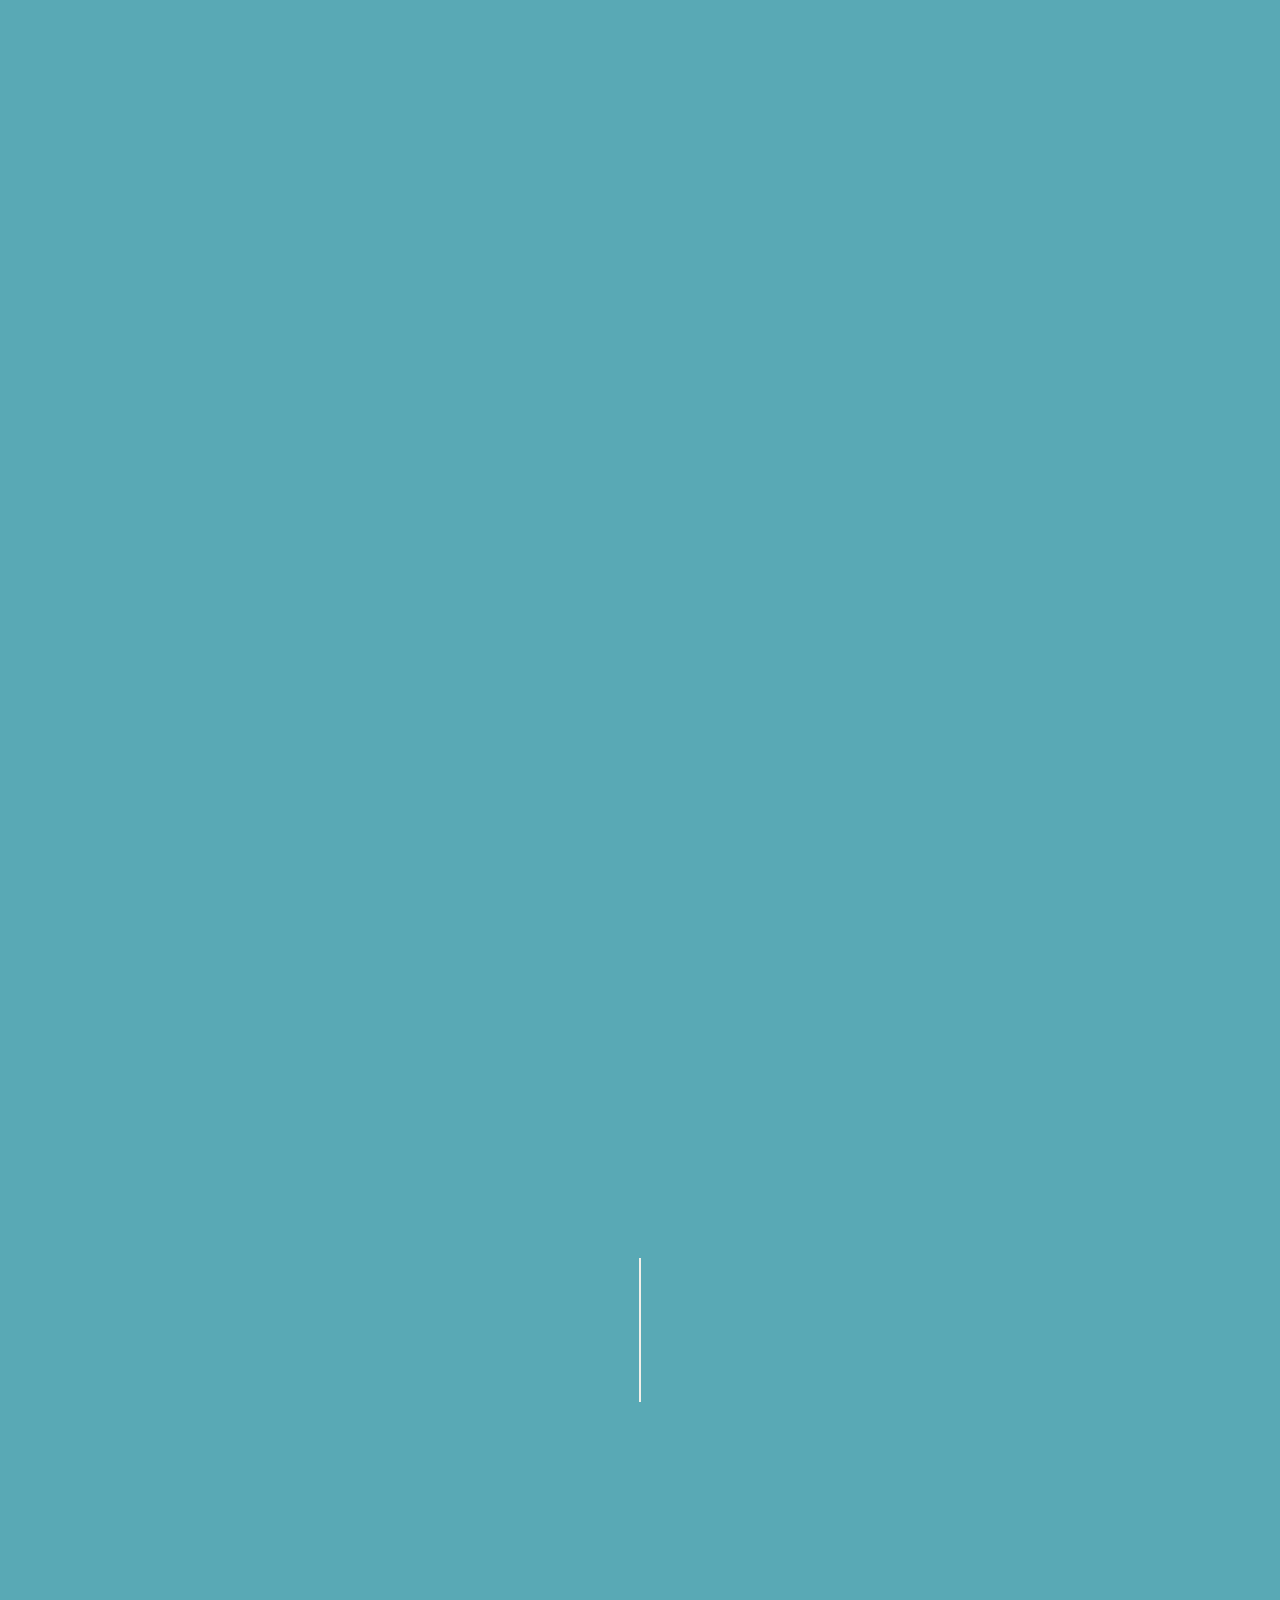
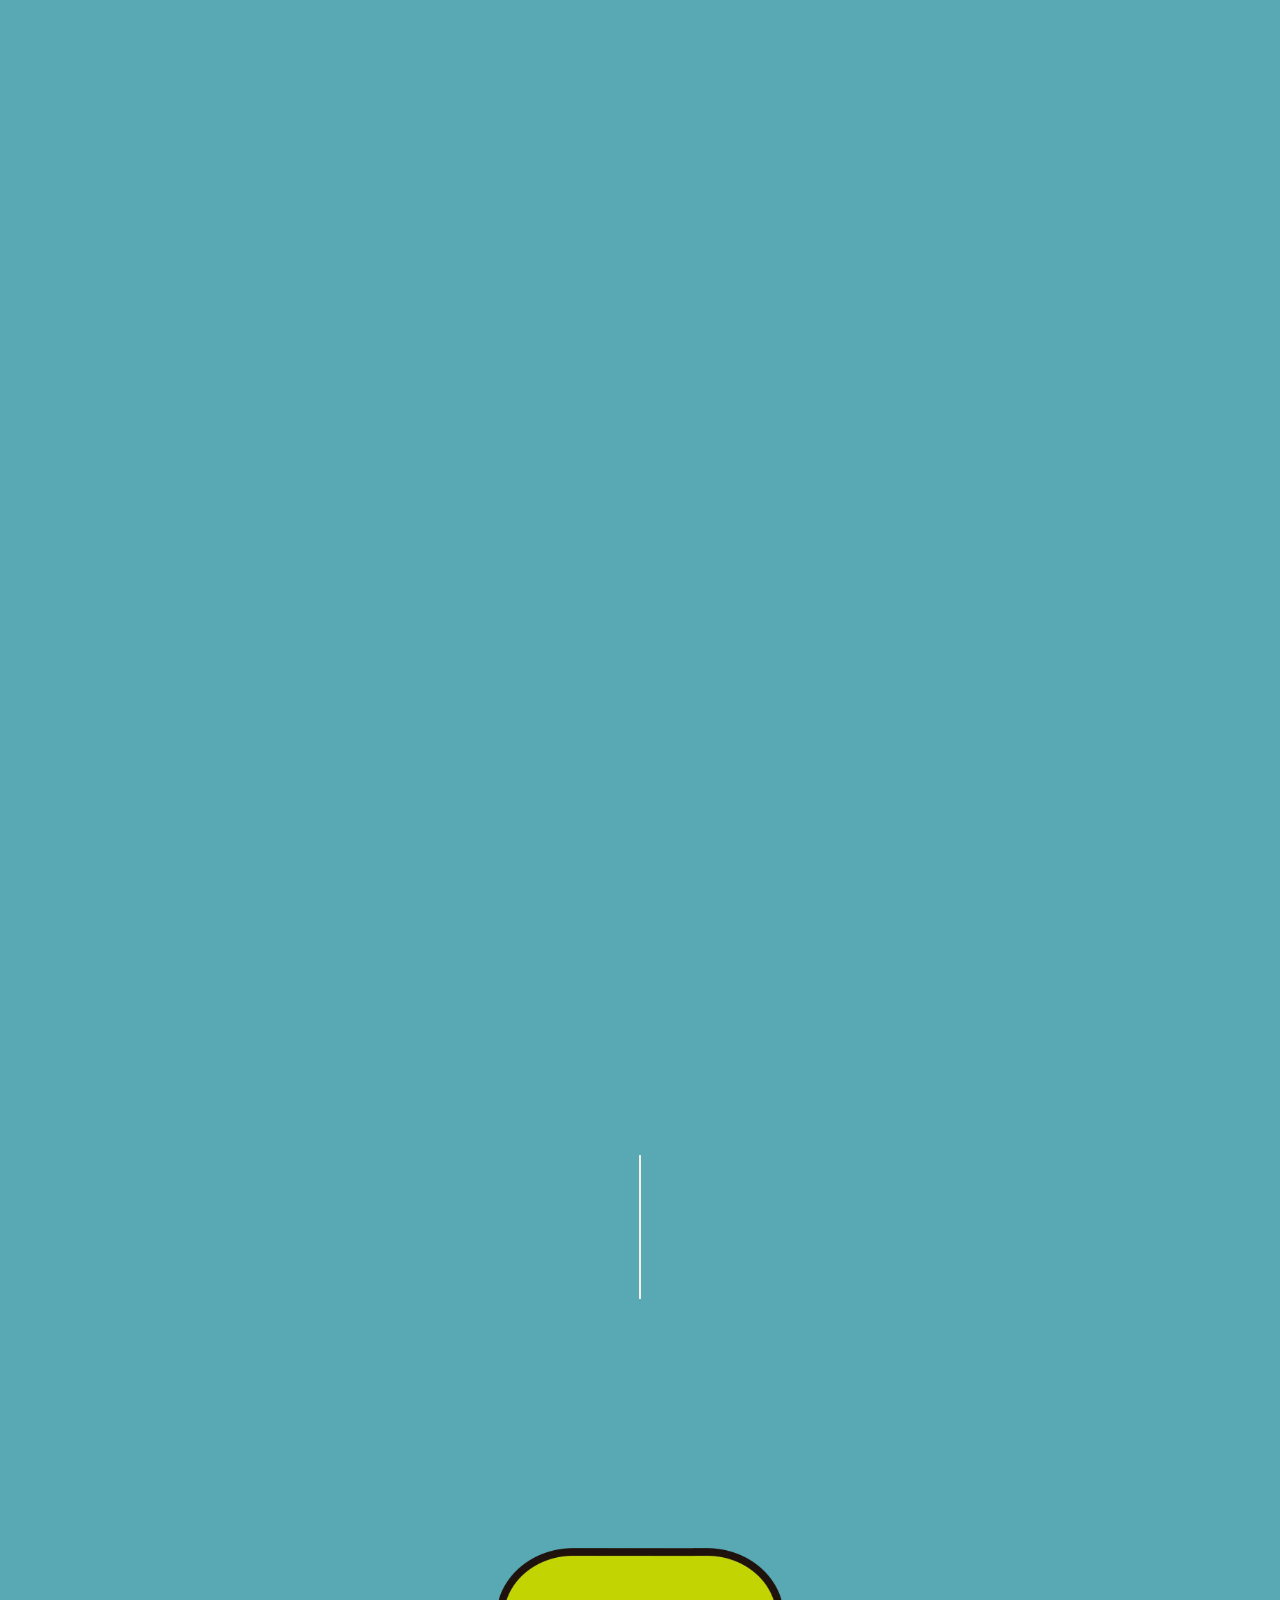
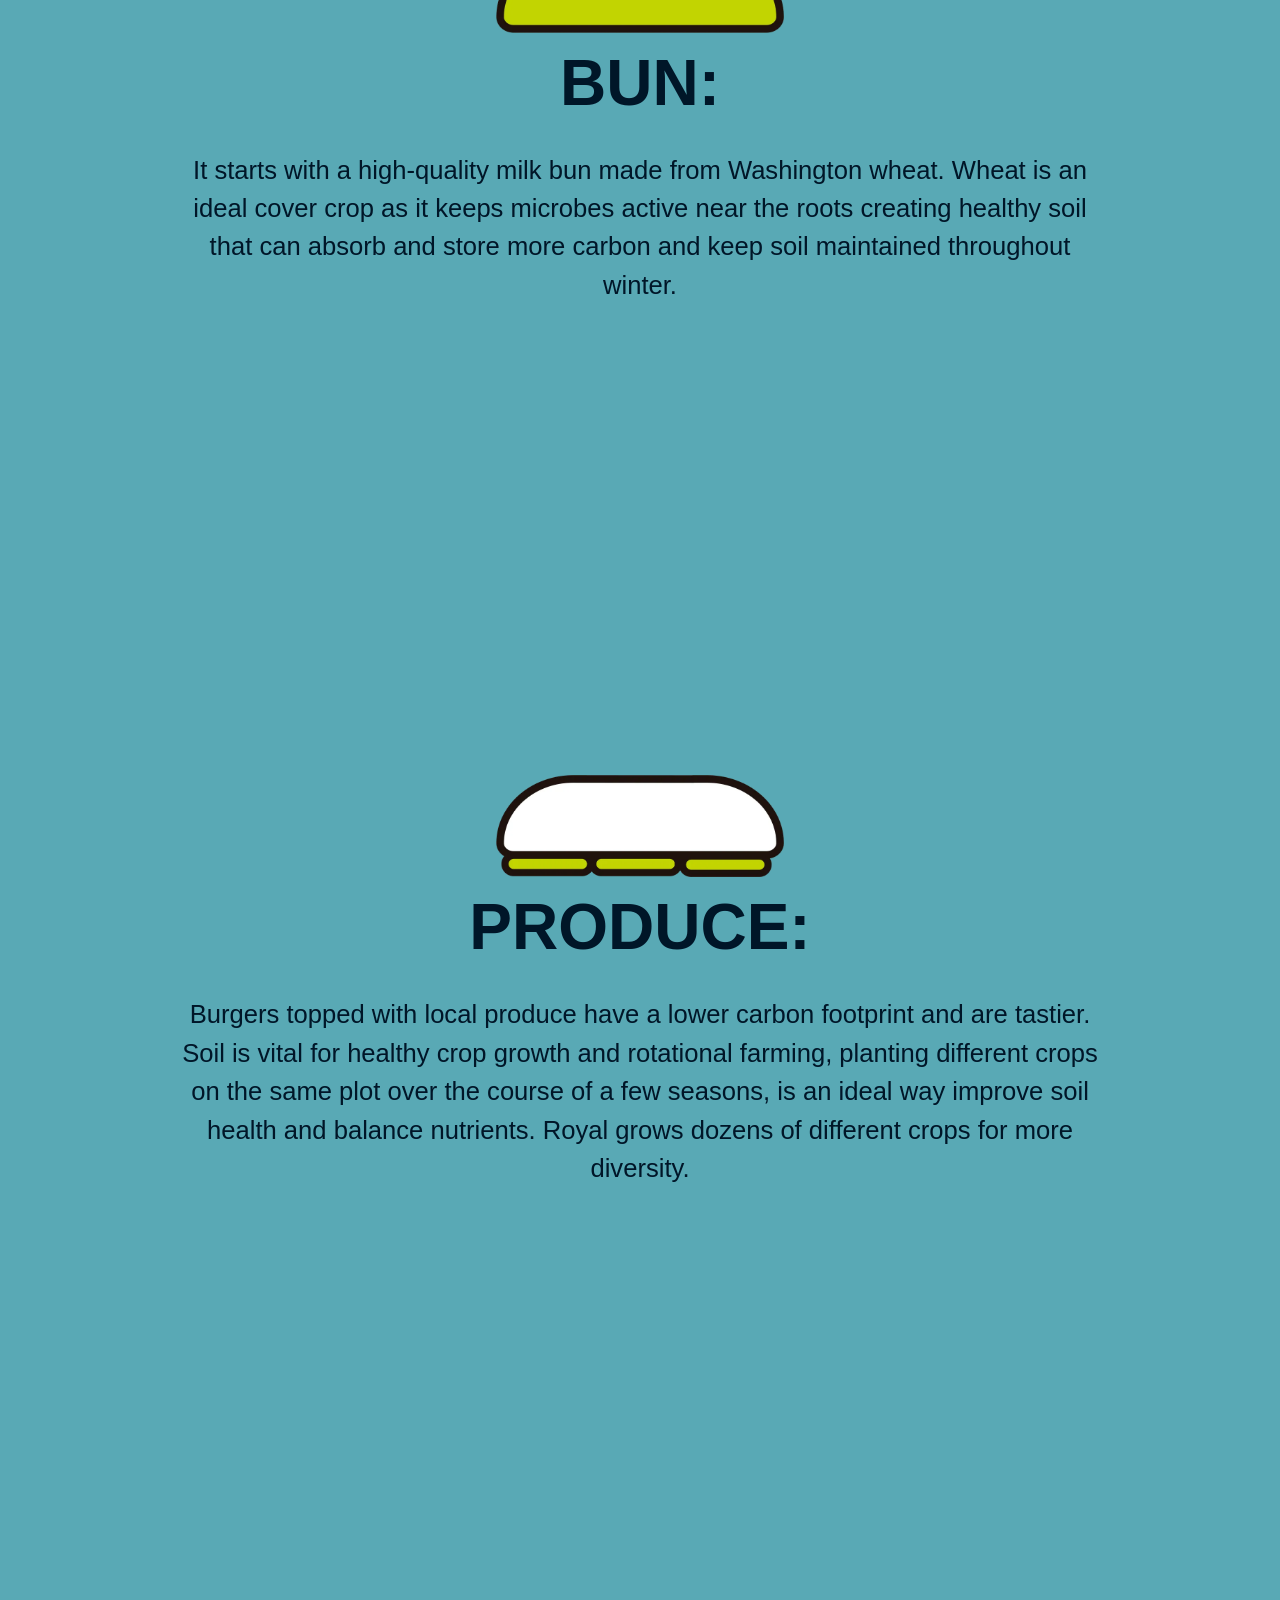
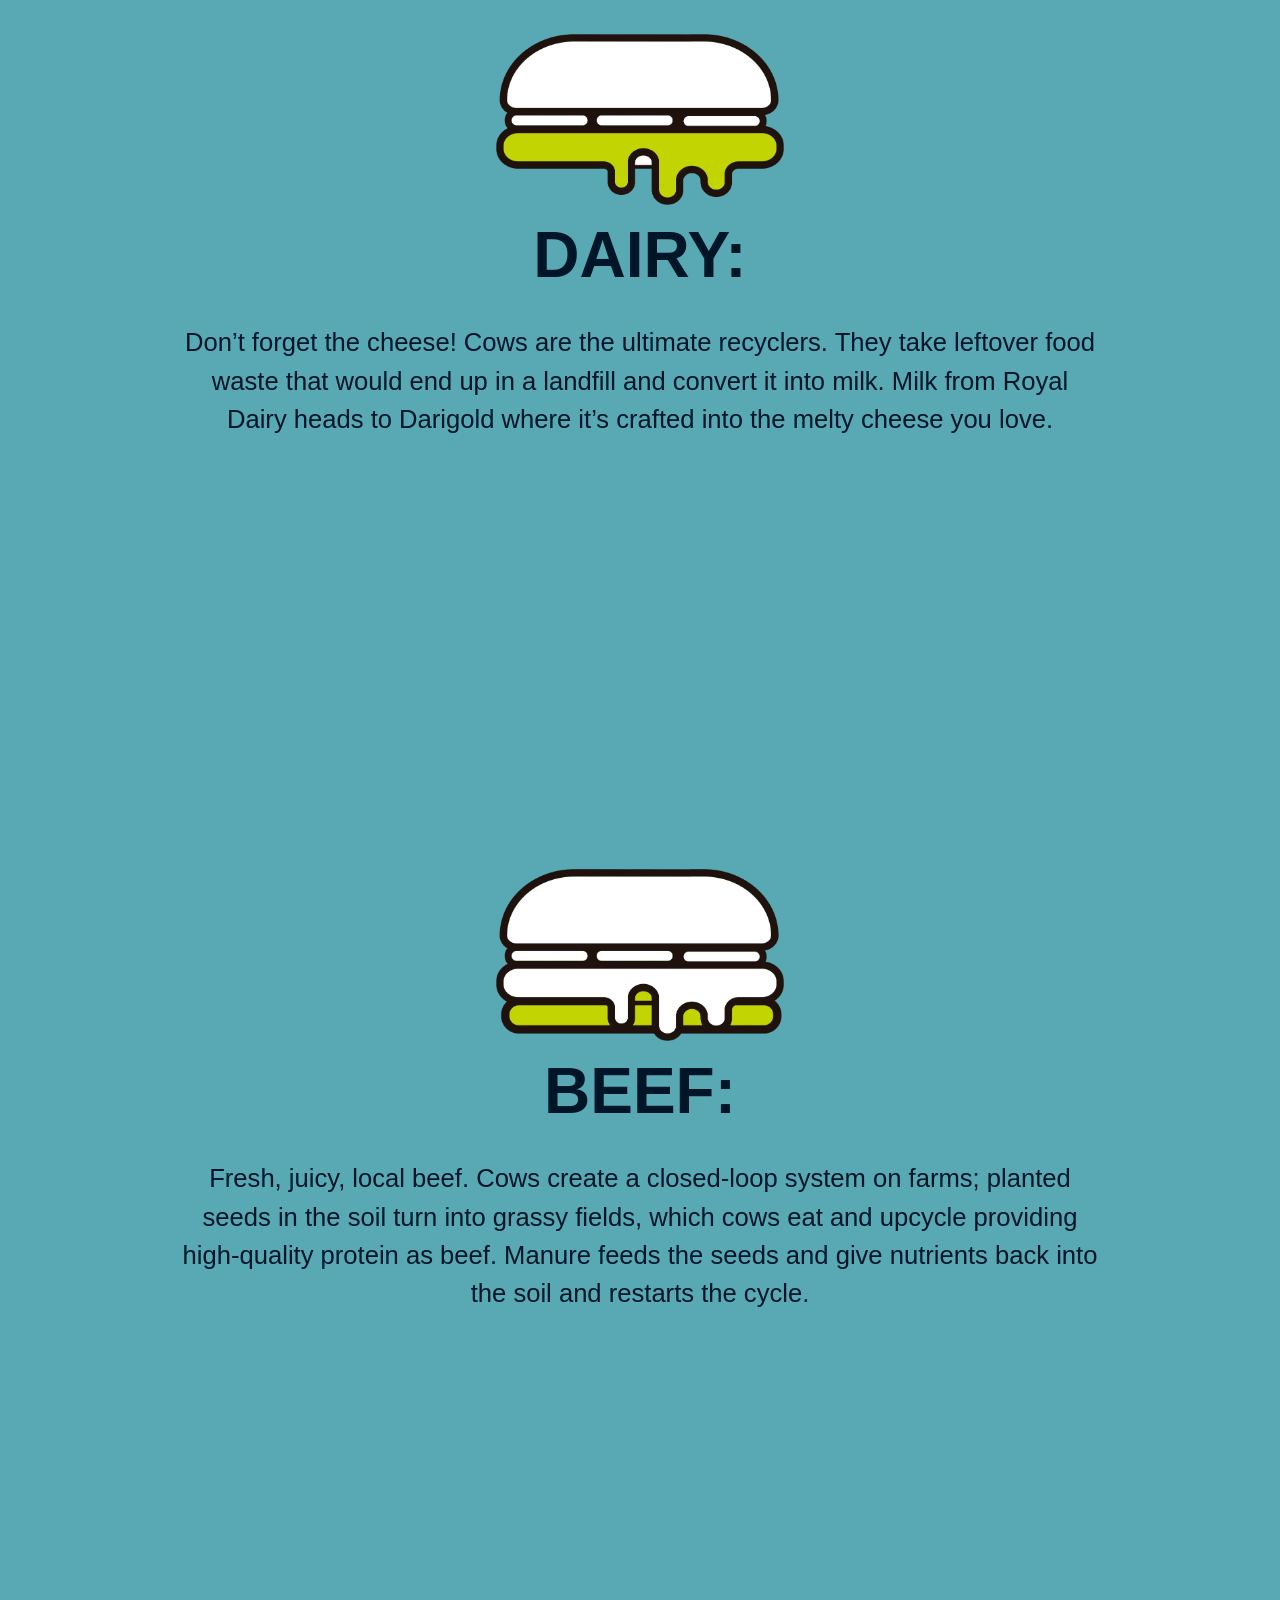
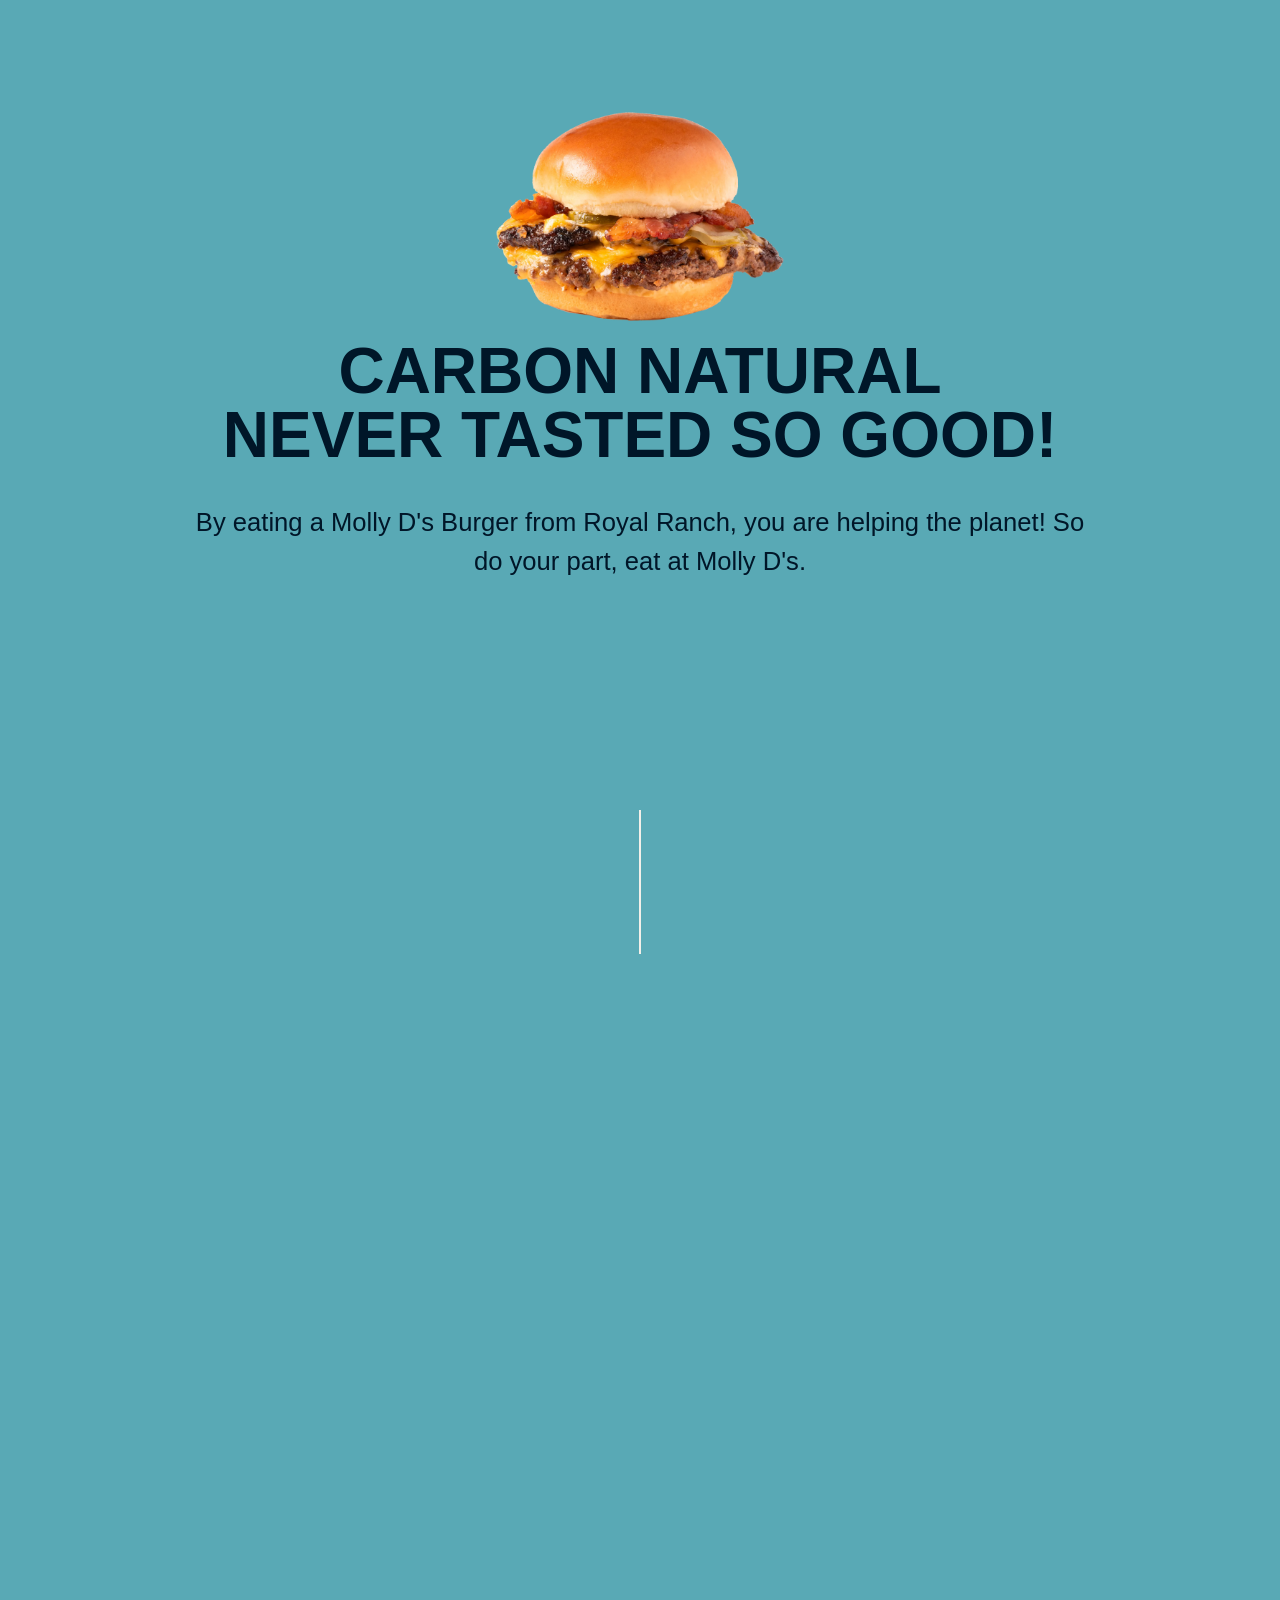
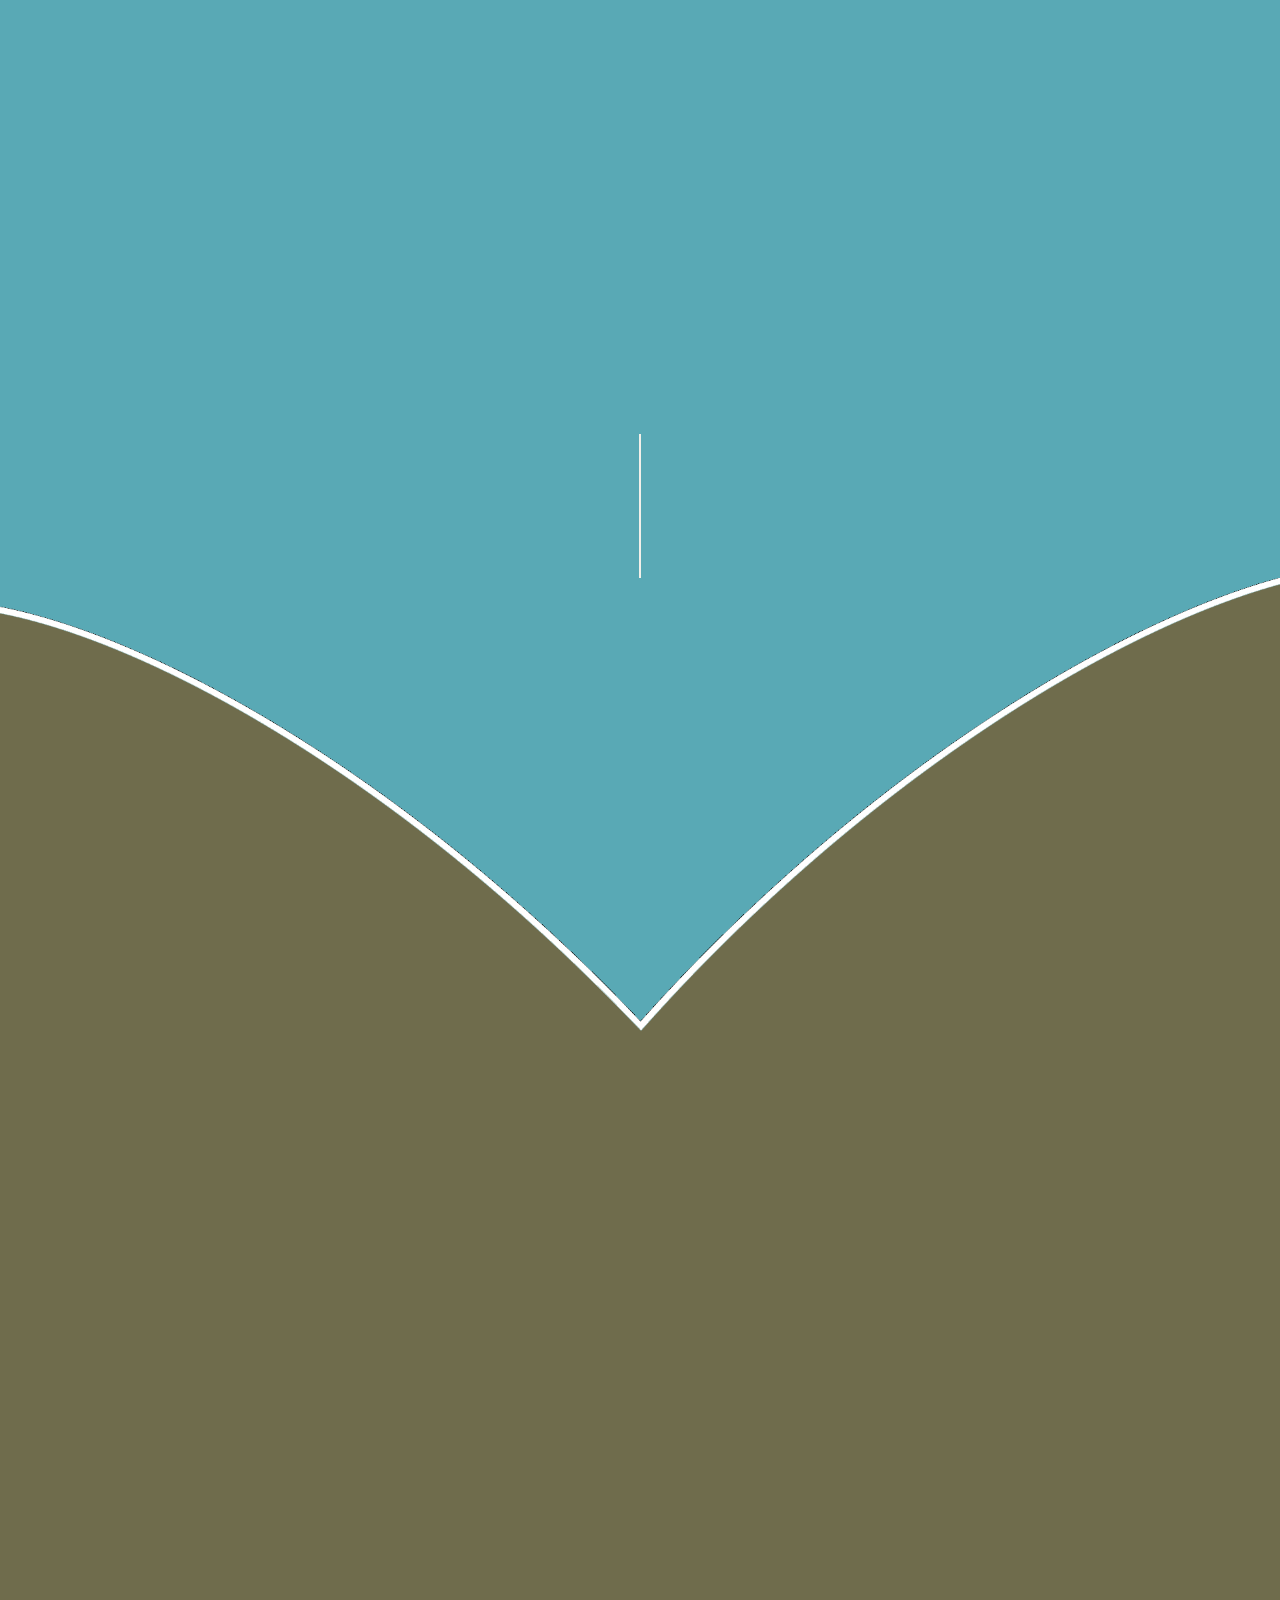
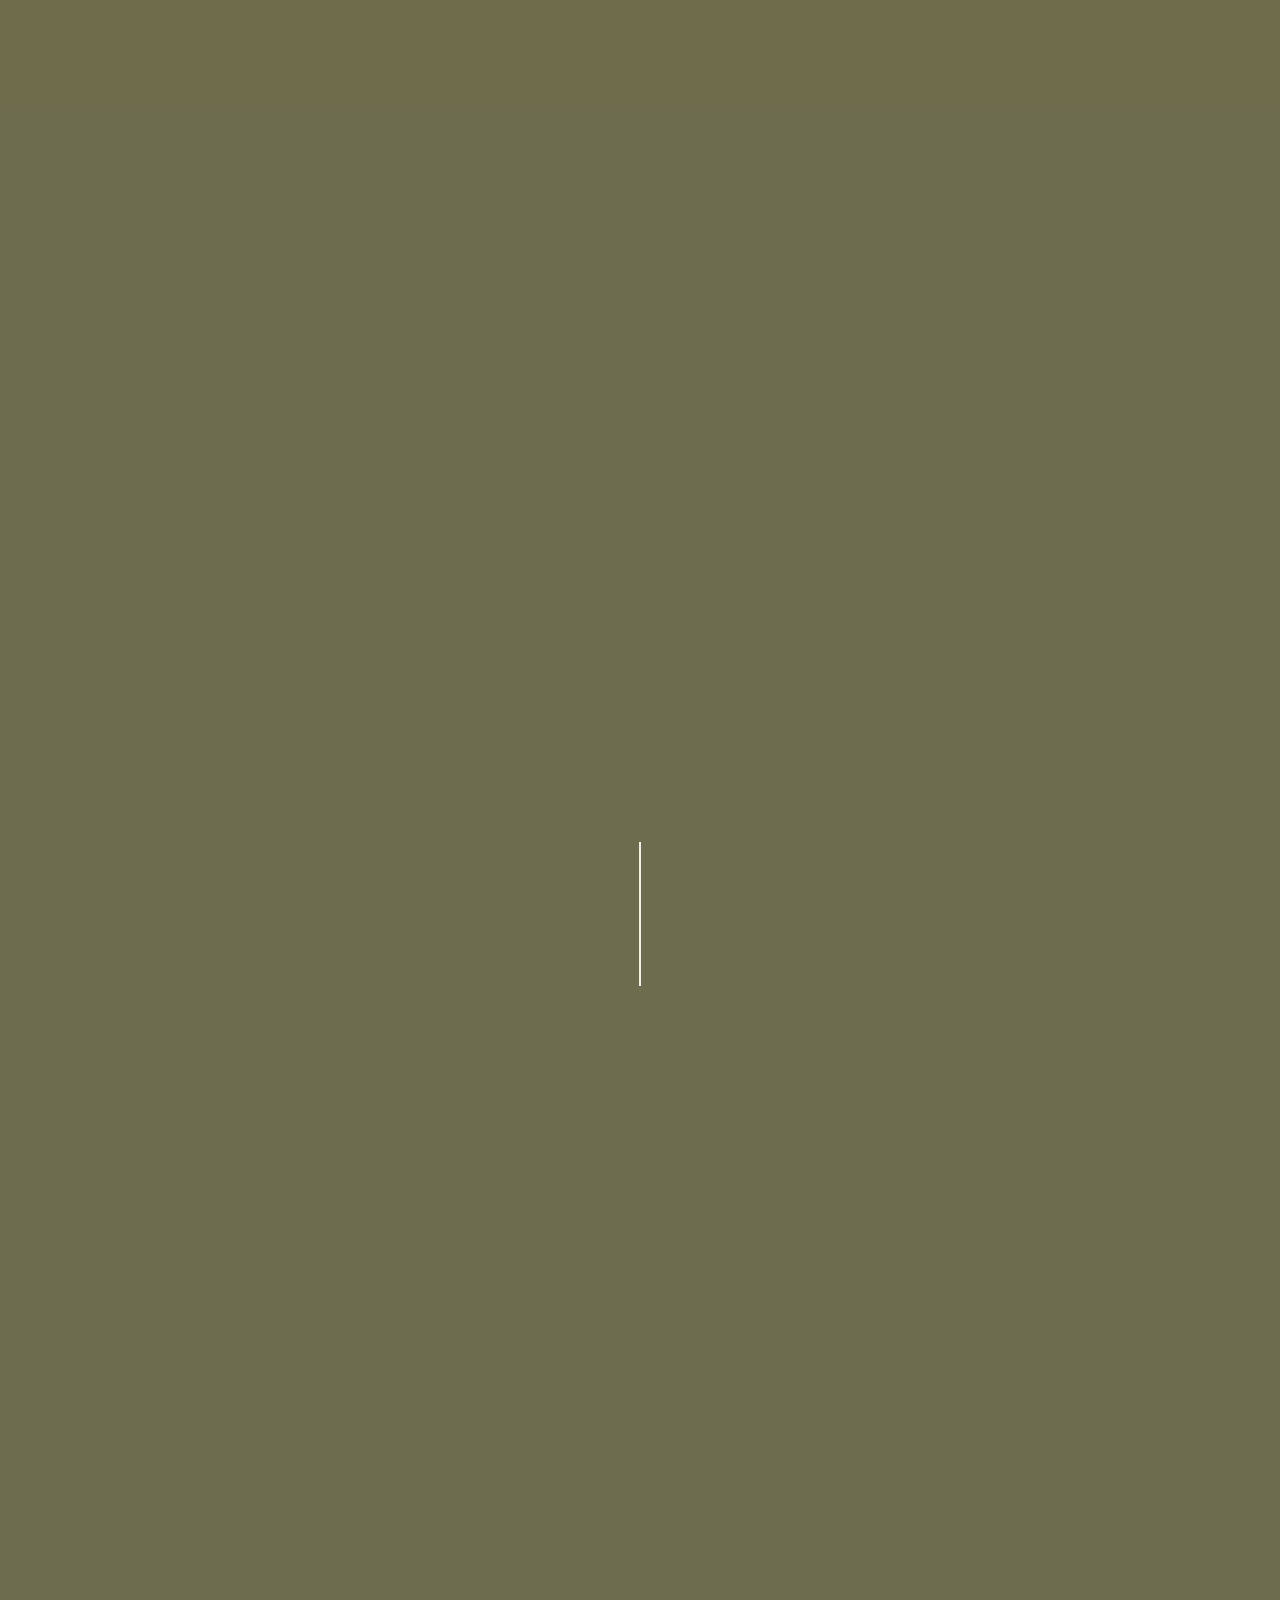
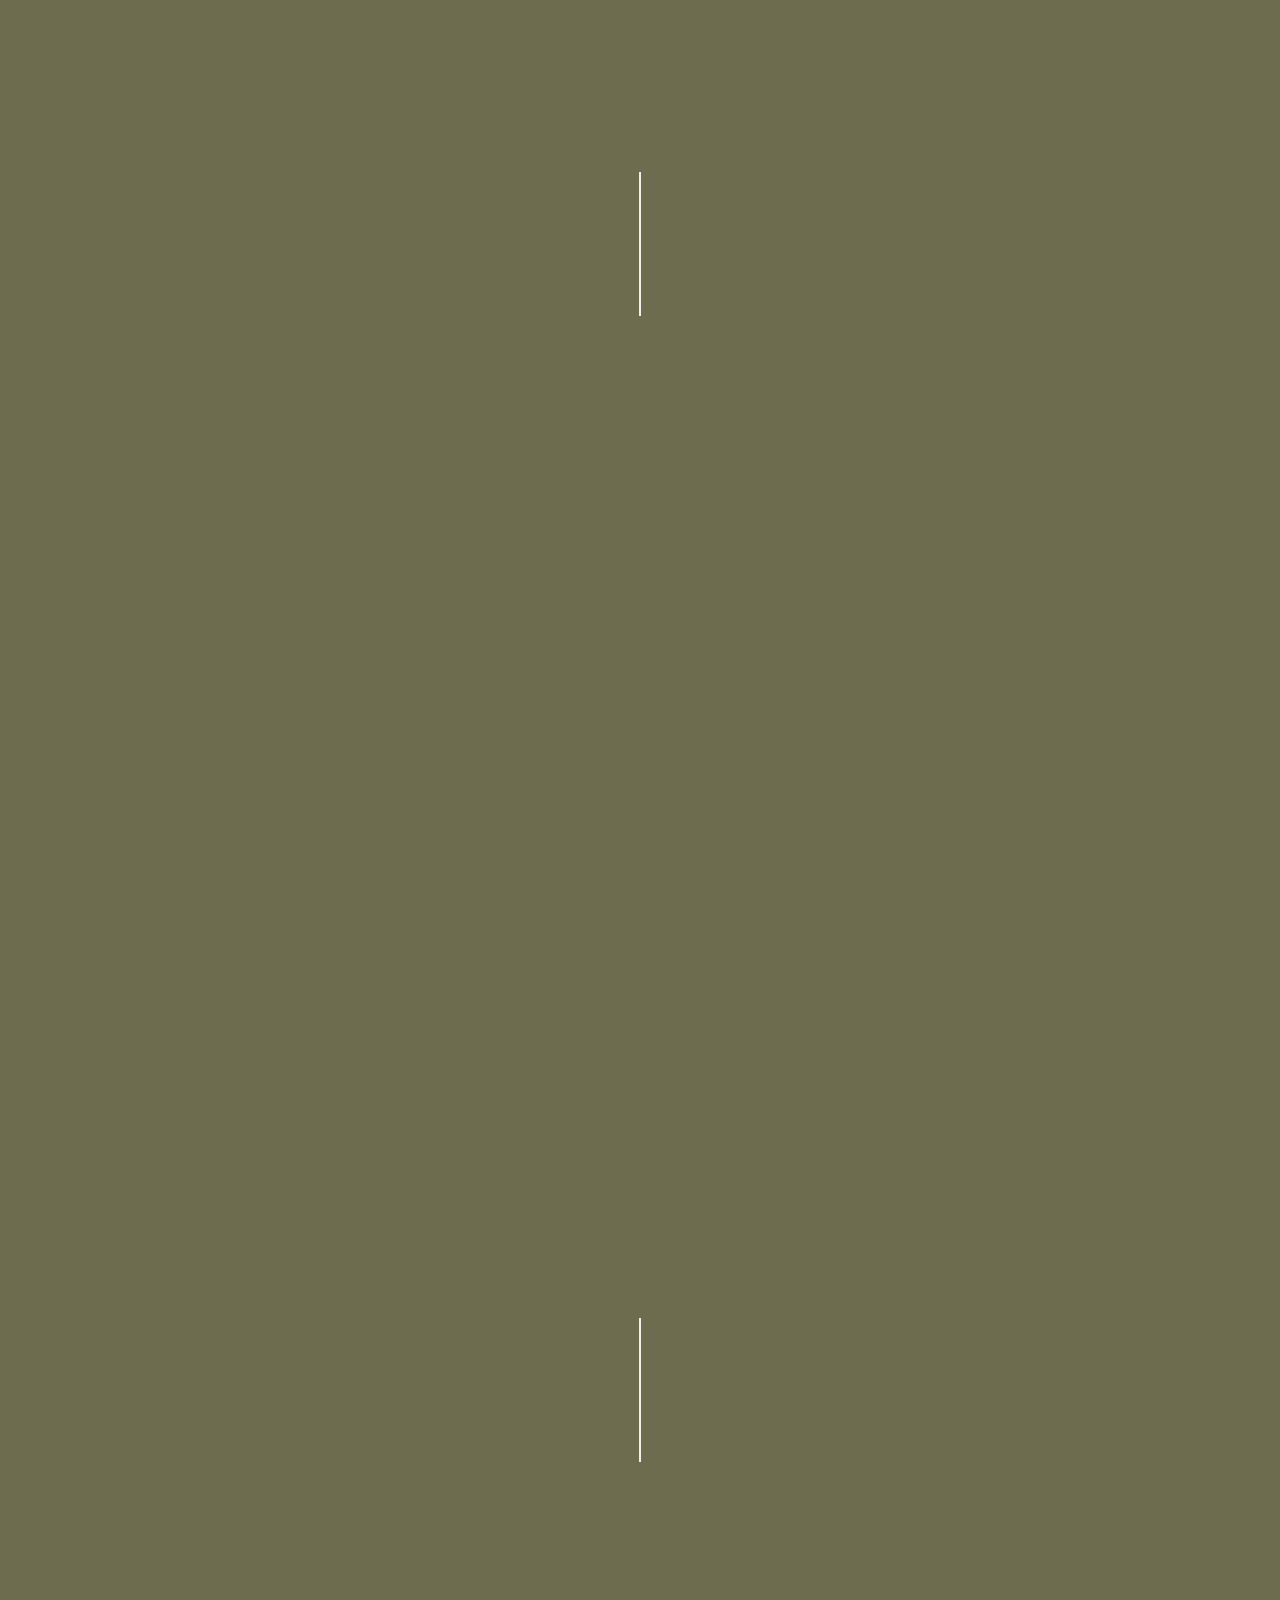
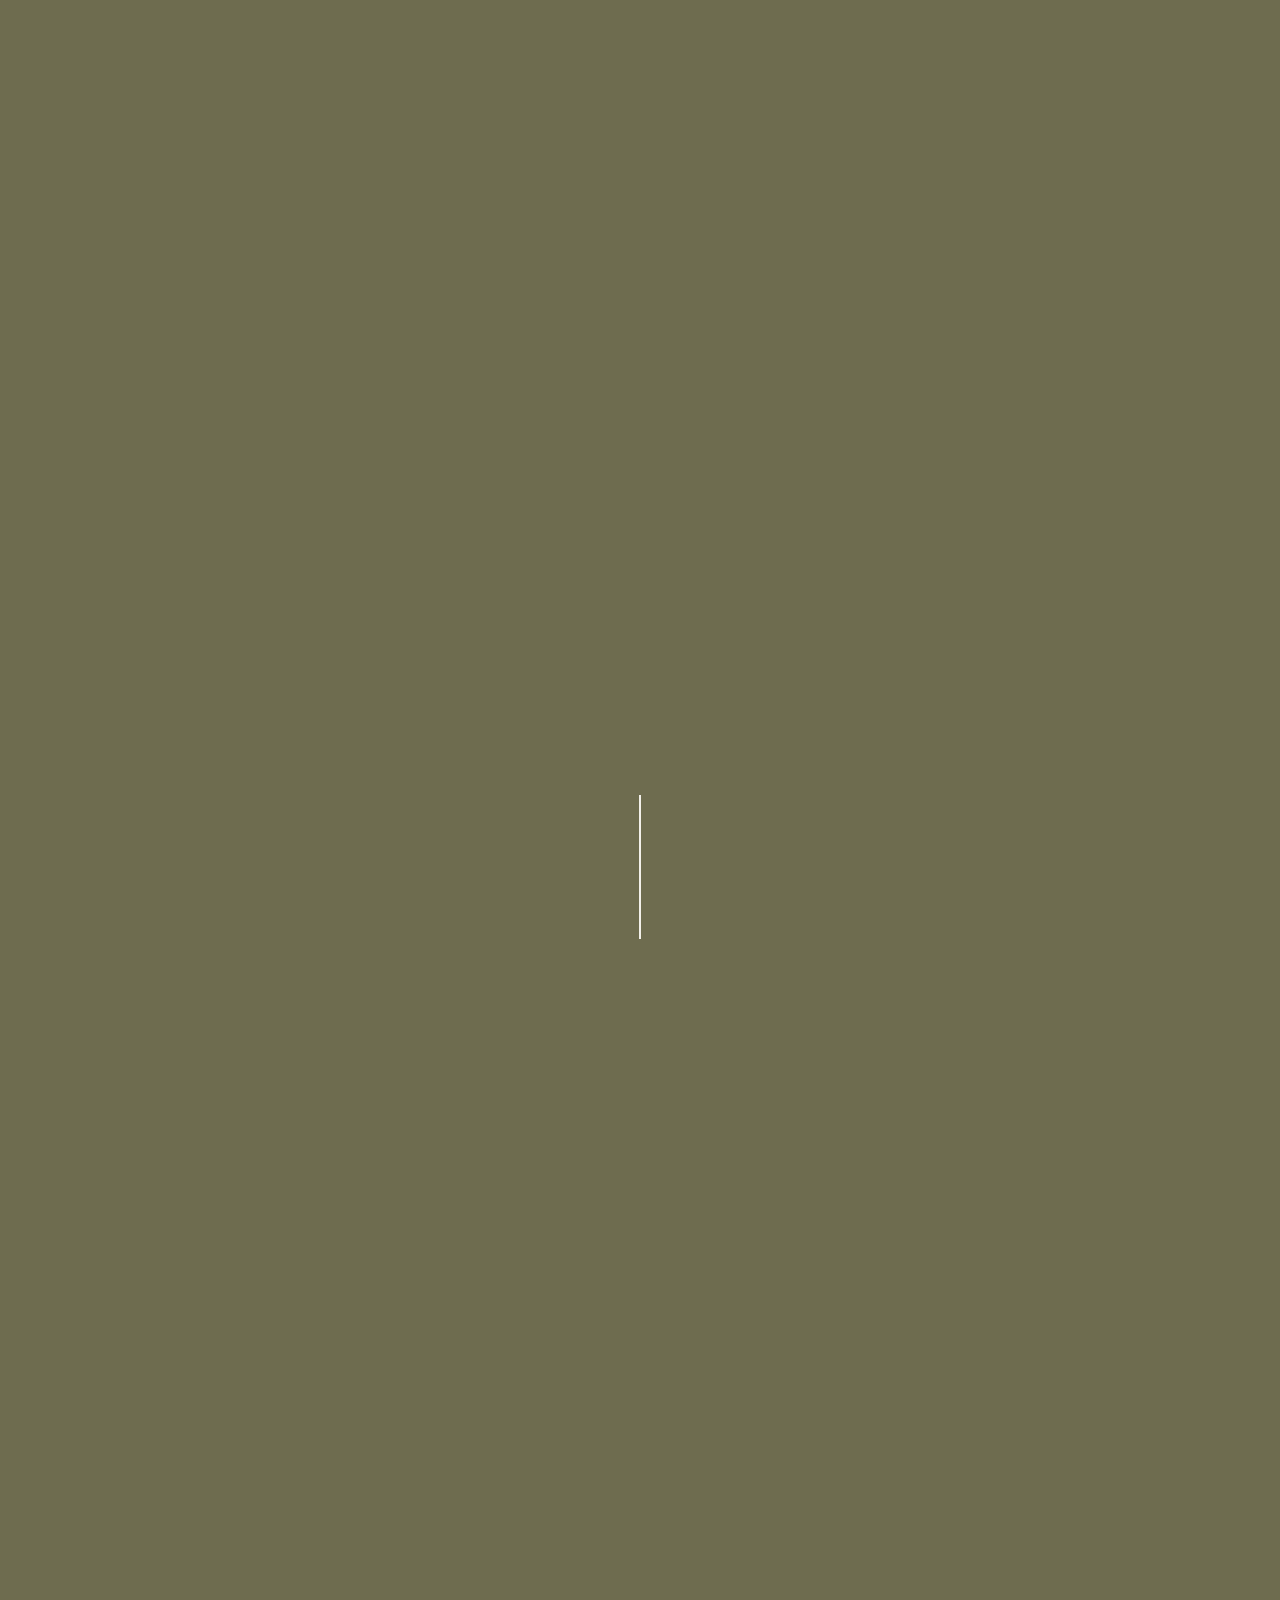
==== commit e38fcff0: "Refactorizando código para quitar animación innecesaria" ====
--- a/docs/index.html
+++ b/docs/index.html
@@ -44,15 +44,6 @@
       class="container-full d-flex justify-content-center text-center bg-blue"
     >
       <section class="h-100 p-0" id="section_hero">
-        <div class="h-100 w-100 bg-dark hero" id="intro_logo">
-          <img
-            src="assets/crown_logo_white.webp"
-            class="img-sm"
-            alt="logo RE"
-            id="logo_intro"
-          />
-        </div>
-
         <div class="p-relative d-flex justify-content-center" id="hero">
           <img
             src="assets/main-logo.webp"
